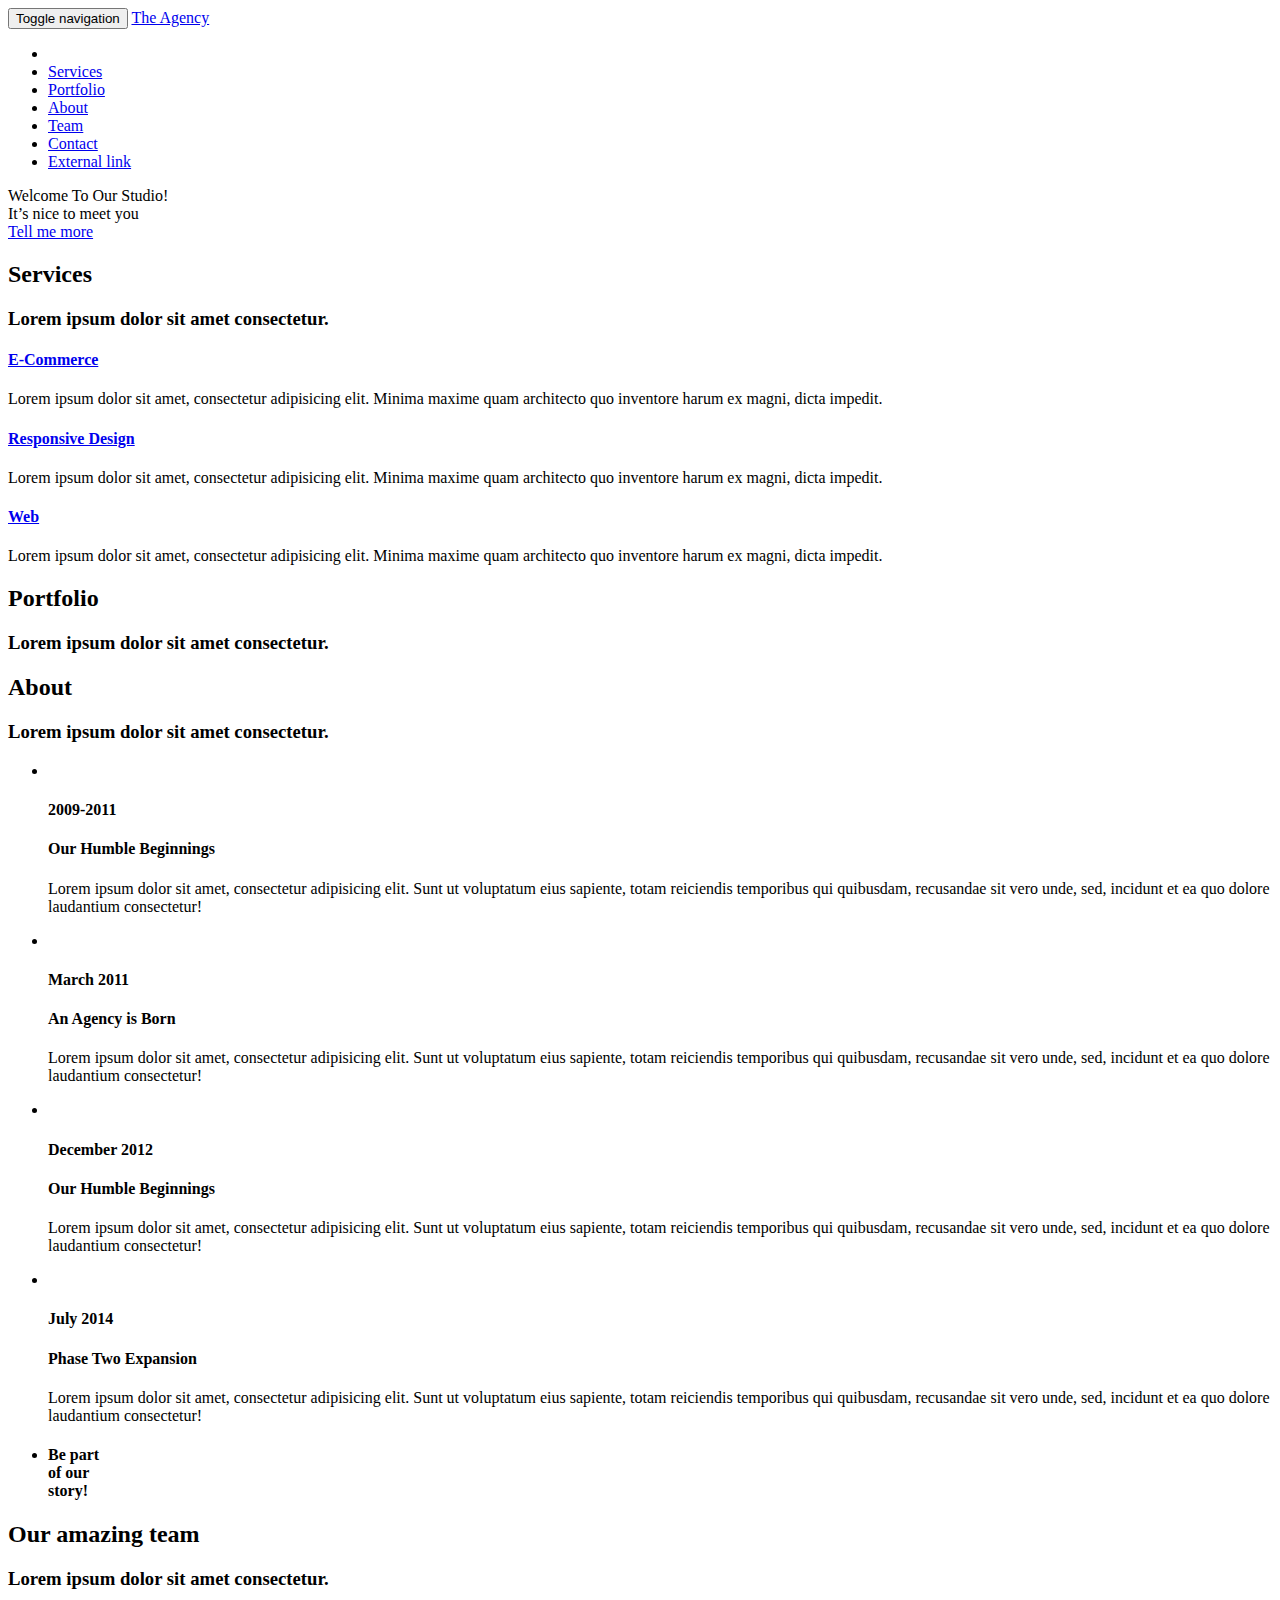
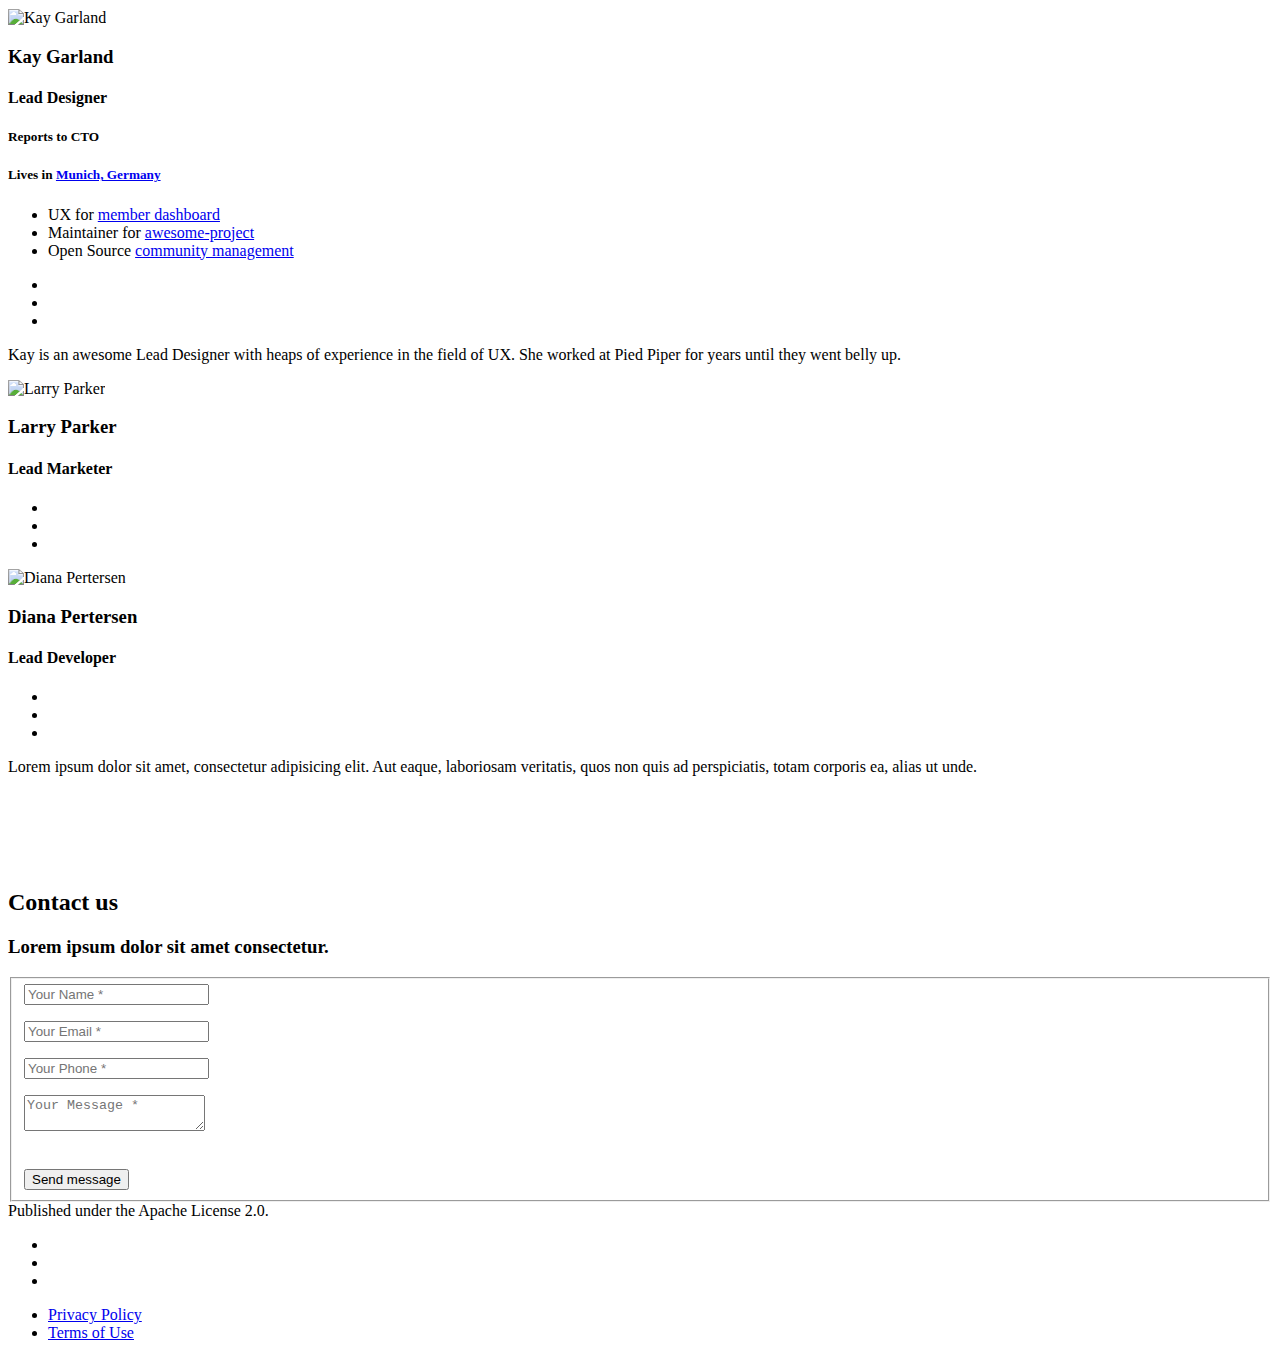
==== docs/index.html @ ad3000f1 "First commit!" ====
<!DOCTYPE html>
<html lang="en-uk">

  <head>
  <meta charset="utf-8">
  <meta http-equiv="X-UA-Compatible" content="IE=edge">
  <meta name="viewport" content="width=device-width, initial-scale=1">
  <meta name="description" content="Your description">
  <meta name="author" content="Your name">
  <meta name="generator" content="Hugo 0.26" />
  <title>The Saracen&#39;s Plate</title>
  <!-- Stylesheets -->
  <link href="http://thesaracensplate.com/css/bootstrap-v3.3.7/bootstrap.min.css" rel="stylesheet">
  <link href="http://thesaracensplate.com/css/agency.css" rel="stylesheet">
  <link href="http://thesaracensplate.com/css/jquery.form-validator-v2.3.44/theme-default.min.css" rel="stylesheet">

  

  <!-- Custom Fonts -->
  <link href="http://thesaracensplate.com/font-awesome-v4.7.0/css/font-awesome.min.css" rel="stylesheet" type="text/css">

  
    <link href="//fonts.googleapis.com/css?family=Montserrat:400,700" rel="stylesheet" type="text/css">
    <link href="//fonts.googleapis.com/css?family=Kaushan+Script" rel="stylesheet" type="text/css">
    <link href="//fonts.googleapis.com/css?family=Droid+Serif:400,700,400italic,700italic" rel="stylesheet" type="text/css">
    <link href="//fonts.googleapis.com/css?family=Roboto+Slab:400,100,300,700" rel="stylesheet" type="text/css">
  

  
    <link rel="shortcut icon" type="image/x-icon" href="http://thesaracensplate.com/favicon.ico">
    <link rel="icon" type="image/x-icon" href="http://thesaracensplate.com/favicon.ico">
  

  <!-- HTML5 Shim and Respond.js IE8 support of HTML5 elements and media queries -->
  <!-- WARNING: Respond.js doesn't work if you view the page via file:// -->
  <!--[if lt IE 9]>
  <script src="https://oss.maxcdn.com/libs/html5shiv/3.7.0/html5shiv.js"></script>
  <script src="https://oss.maxcdn.com/libs/respond.js/1.4.2/respond.min.js"></script>
  <![endif]-->
</head>


  <body id="page-top" class="index">
    <!-- Navigation -->
<nav class="navbar navbar-default navbar-fixed-top">
  <div class="container">

    <!-- Brand and toggle get grouped for better mobile display -->
    <div class="navbar-header page-scroll">
      <button type="button" class="navbar-toggle" data-toggle="collapse" data-target="#bs-example-navbar-collapse-1">
        <span class="sr-only">Toggle navigation</span>
        <span class="icon-bar"></span>
        <span class="icon-bar"></span>
        <span class="icon-bar"></span>
      </button>
      
        <a class="navbar-brand page-scroll" href="/#page-top">
          The Agency
        </a>
      

    </div>
    <!-- Collect the nav links, forms, and other content for toggling -->
    <div class="collapse navbar-collapse" id="bs-example-navbar-collapse-1">
      <ul class="nav navbar-nav navbar-right">
        <li class="hidden">
          <a href="/#page-top"></a>
        </li>

        

        
          <li>
            <a class="page-scroll" href="http://thesaracensplate.com/#services">Services</a>
          </li>
        

        
          <li>
            <a class="page-scroll" href="http://thesaracensplate.com/#portfolio">Portfolio</a>
          </li>
        

        
          <li>
            <a class="page-scroll" href="http://thesaracensplate.com/#about">About</a>
          </li>
        

        
          <li>
            <a class="page-scroll" href="http://thesaracensplate.com/#team">Team</a>
          </li>
        

        
          <li>
            <a class="page-scroll" href="http://thesaracensplate.com/#contact">Contact</a>
          </li>
        

        
          <li>
            <a href="http://gohugo.io">External link</a>
          </li>
        
      </ul>
    </div>
    <!-- /.navbar-collapse -->
  </div>
  <!-- /.container-fluid -->
</nav>

    <!-- Hero -->
<header>
  <div class="container">
    <div class="intro-text">
      <div class="intro-lead-in">Welcome To Our Studio!</div>
      <div class="intro-heading">It&rsquo;s nice to meet you</div>
      <a href="#services" class="page-scroll btn btn-xl">Tell me more</a>
    </div>
  </div>
</header>


    
      <!-- Services -->
<section id="services">
  <div class="container">
    <div class="row">
      <div class="col-lg-12 text-center">
        <h2 class="section-heading">Services</h2>
        <h3 class="section-subheading text-muted">Lorem ipsum dolor sit amet consectetur.</h3>
      </div>
    </div>
    
      <div class="row text-center">
        
          <div class="col-md-4">
            <span class="fa-stack fa-4x">
              <i class="fa fa-circle fa-stack-2x text-primary"></i>
              <i class="fa fa-shopping-cart fa-stack-1x fa-inverse"></i>
            </span>
            <h4 class="service-heading"><a href="http://thesaracensplate.com/">E-Commerce</a></h4>
            <p class="text-muted">Lorem ipsum dolor sit amet, consectetur adipisicing elit. Minima maxime quam architecto quo inventore harum ex magni, dicta impedit.</p>
          </div>
        
          <div class="col-md-4">
            <span class="fa-stack fa-4x">
              <i class="fa fa-circle fa-stack-2x text-primary"></i>
              <i class="fa fa-laptop fa-stack-1x fa-inverse"></i>
            </span>
            <h4 class="service-heading"><a href="http://thesaracensplate.com/">Responsive Design</a></h4>
            <p class="text-muted">Lorem ipsum dolor sit amet, consectetur adipisicing elit. Minima maxime quam architecto quo inventore harum ex magni, dicta impedit.</p>
          </div>
        
          <div class="col-md-4">
            <span class="fa-stack fa-4x">
              <i class="fa fa-circle fa-stack-2x text-primary"></i>
              <i class="fa fa-lock fa-stack-1x fa-inverse"></i>
            </span>
            <h4 class="service-heading"><a href="http://thesaracensplate.com/">Web</a></h4>
            <p class="text-muted">Lorem ipsum dolor sit amet, consectetur adipisicing elit. Minima maxime quam architecto quo inventore harum ex magni, dicta impedit.</p>
          </div>
        
      </div>
    
  </div>
</section>

    

    
      <!-- Portfolio Grid Section -->
<section id="portfolio" class="bg-light-gray">
  <div class="container">
    <div class="row">
      <div class="col-lg-12 text-center">
        <h2 class="section-heading">Portfolio</h2>
        <h3 class="section-subheading text-muted">Lorem ipsum dolor sit amet consectetur.</h3>
      </div>
    </div>
    <div class="row">

      

    </div>
  </div>
</section>

    

    
      <!-- About Section -->
<section id="about">
  <div class="container">
    <div class="row">
      <div class="col-lg-12 text-center">
        <h2 class="section-heading">About</h2>
        <h3 class="section-subheading text-muted">Lorem ipsum dolor sit amet consectetur.</h3>
      </div>
    </div>
    <div class="row">
      <div class="col-lg-12">
        <ul class="timeline">

          
            <li >
              <div class="timeline-image">
                
                <img class="img-circle img-responsive" src="http://thesaracensplate.com/img/about/1.jpg" alt="">
              </div>
              <div class="timeline-panel">
                <div class="timeline-heading">
                  <h4>2009-2011</h4>
                  <h4 class="subheading">Our Humble Beginnings</h4>
                </div>
                <div class="timeline-body">
                  <p class="text-muted">Lorem ipsum dolor sit amet, consectetur adipisicing elit. Sunt ut voluptatum eius sapiente, totam reiciendis temporibus qui quibusdam, recusandae sit vero unde, sed, incidunt et ea quo dolore laudantium consectetur!</p>
                </div>
              </div>
            </li>
          
            <li class="timeline-inverted" >
              <div class="timeline-image">
                
                <img class="img-circle img-responsive" src="http://thesaracensplate.com/img/about/2.jpg" alt="">
              </div>
              <div class="timeline-panel">
                <div class="timeline-heading">
                  <h4>March 2011</h4>
                  <h4 class="subheading">An Agency is Born</h4>
                </div>
                <div class="timeline-body">
                  <p class="text-muted">Lorem ipsum dolor sit amet, consectetur adipisicing elit. Sunt ut voluptatum eius sapiente, totam reiciendis temporibus qui quibusdam, recusandae sit vero unde, sed, incidunt et ea quo dolore laudantium consectetur!</p>
                </div>
              </div>
            </li>
          
            <li >
              <div class="timeline-image">
                
                <img class="img-circle img-responsive" src="http://thesaracensplate.com/img/about/3.jpg" alt="">
              </div>
              <div class="timeline-panel">
                <div class="timeline-heading">
                  <h4>December 2012</h4>
                  <h4 class="subheading">Our Humble Beginnings</h4>
                </div>
                <div class="timeline-body">
                  <p class="text-muted">Lorem ipsum dolor sit amet, consectetur adipisicing elit. Sunt ut voluptatum eius sapiente, totam reiciendis temporibus qui quibusdam, recusandae sit vero unde, sed, incidunt et ea quo dolore laudantium consectetur!</p>
                </div>
              </div>
            </li>
          
            <li class="timeline-inverted" >
              <div class="timeline-image">
                
                <img class="img-circle img-responsive" src="http://thesaracensplate.com/img/about/4.jpg" alt="">
              </div>
              <div class="timeline-panel">
                <div class="timeline-heading">
                  <h4>July 2014</h4>
                  <h4 class="subheading">Phase Two Expansion</h4>
                </div>
                <div class="timeline-body">
                  <p class="text-muted">Lorem ipsum dolor sit amet, consectetur adipisicing elit. Sunt ut voluptatum eius sapiente, totam reiciendis temporibus qui quibusdam, recusandae sit vero unde, sed, incidunt et ea quo dolore laudantium consectetur!</p>
                </div>
              </div>
            </li>
          

          <li class="timeline-inverted">
            <div class="timeline-image">
              <h4>Be part<br>of our<br>story!</h4>
            </div>
          </li>
        </ul>
      </div>
    </div>
  </div>
</section>

    

    
      <!-- Team Section -->
<section id="team" class="bg-light-gray">
  <div class="container">
    <div class="row">
      <div class="col-lg-12 text-center">
        <h2 class="section-heading">Our amazing team</h2>
        <h3 class="section-subheading text-mutedwith ">Lorem ipsum dolor sit amet consectetur.</h3>
      </div>
    </div>
    <div class="row flexbox">
      
        <div class="col-sm-4 col">
          <div class="team-member">
            
            <img src="http://thesaracensplate.com/img/team/1.jpg" class="img-responsive img-circle" alt="Kay Garland">
            <h3>Kay Garland</h3>

            
            <h4>Lead Designer</h4>
            
            
            <h5 class="report">Reports to CTO</h5>
            

            
            <h5>Lives in <a href="#some-maps-url">Munich, Germany</a></h5>
            

            
            <ul>
              
                <li>UX for <a href="#">member dashboard</a></li>
              
                <li>Maintainer for <a href="#">awesome-project</a></li>
              
                <li>Open Source <a href="#">community management</a></li>
              
            </ul>
            

            <ul class="list-inline social-buttons">
              
                <li><a href="#"><i class="fa fa-twitter"></i></a></li>
              
                <li><a href="#"><i class="fa fa-facebook"></i></a></li>
              
                <li><a href="#"><i class="fa fa-linkedin"></i></a></li>
              
            </ul>

            
            <p class="team-bio">Kay is an awesome Lead Designer with heaps of experience in the field of UX.
She worked at Pied Piper for years until they went belly up.</p>
            

          </div>
        </div>
      
        <div class="col-sm-4 col">
          <div class="team-member">
            
            <img src="http://thesaracensplate.com/img/team/2.jpg" class="img-responsive img-circle" alt="Larry Parker">
            <h3>Larry Parker</h3>

            
            <h4>Lead Marketer</h4>
            
            

            

            

            <ul class="list-inline social-buttons">
              
                <li><a href="#"><i class="fa fa-twitter"></i></a></li>
              
                <li><a href="#"><i class="fa fa-facebook"></i></a></li>
              
                <li><a href="#"><i class="fa fa-linkedin"></i></a></li>
              
            </ul>

            

          </div>
        </div>
      
        <div class="col-sm-4 col">
          <div class="team-member">
            
            <img src="http://thesaracensplate.com/img/team/3.jpg" class="img-responsive img-circle" alt="Diana Pertersen">
            <h3>Diana Pertersen</h3>

            
            <h4>Lead Developer</h4>
            
            

            

            

            <ul class="list-inline social-buttons">
              
                <li><a href="#"><i class="fa fa-twitter"></i></a></li>
              
                <li><a href="#"><i class="fa fa-facebook"></i></a></li>
              
                <li><a href="#"><i class="fa fa-linkedin"></i></a></li>
              
            </ul>

            

          </div>
        </div>
      
    </div>
    <div class="row">
      <div class="col-lg-8 col-lg-offset-2 text-center">
        <p class="large text-muted">Lorem ipsum dolor sit amet, consectetur adipisicing elit. Aut eaque, laboriosam veritatis, quos non quis ad perspiciatis, totam corporis ea, alias ut unde.</p>
      </div>
    </div>
  </div>
</section>

    

    
      <!-- Clients Aside -->
<aside class="clients">
  <div class="container">
    <div class="row">
      <div class="col-lg-12 text-center">
<h4 class="heading"></h4>
      </div>
    </div>
    <div class="row flexbox">

      
        <div class="col-md-3 col-sm-6 col">
          
          
            <a href="#">
              <img src="http://thesaracensplate.com/img/logos/envato.jpg" class="img-responsive img-centered" alt="">
            </a>
          
        </div>
      
        <div class="col-md-3 col-sm-6 col">
          
          
            <a href="#">
              <img src="http://thesaracensplate.com/img/logos/designmodo.jpg" class="img-responsive img-centered" alt="">
            </a>
          
        </div>
      
        <div class="col-md-3 col-sm-6 col">
          
          
            <a href="#">
              <img src="http://thesaracensplate.com/img/logos/themeforest.jpg" class="img-responsive img-centered" alt="">
            </a>
          
        </div>
      
        <div class="col-md-3 col-sm-6 col">
          
          
            <a href="#">
              <img src="http://thesaracensplate.com/img/logos/creative-market.jpg" class="img-responsive img-centered" alt="">
            </a>
          
        </div>
      

    </div>
  </div>
</aside>

    

    
      <!-- Contact Section -->
<section id="contact">
  <div class="container">
    <div class="row">
      <div class="col-lg-12 text-center">

        
        <h2 class="section-heading">Contact us</h2>
        

        
        <h3 class="section-subheading text-muted">Lorem ipsum dolor sit amet consectetur.</h3>
        

      </div>
    </div>
    <div class="row">
      <div class="col-lg-12">
        
        <form  action="//formspree.io/your@email.com" method="POST" name="sentMessage" id="contactForm">
        

          <fieldset>
            <div class="row">
              <div class="col-md-6">

                
                <div class="form-group">
                  <input class="form-control" id="name" required="required" type="text" name="name" placeholder="Your Name *" data-validation-error-msg="Please enter your name.">
                  <p class="help-block text-danger"></p>
                </div>
                

                
                <div class="form-group">
                  <input class="form-control" id="email" required="required" type="email" name="email" placeholder="Your Email *" data-validation-error-msg="Please enter your email address.">
                  <p class="help-block text-danger"></p>
                </div>
                

                
                <div class="form-group">
                  <input class="form-control" id="phone" required="required" type="number" name="phone" placeholder="Your Phone *" data-validation-error-msg="Please enter your phone number."></textarea>
                  <p class="help-block text-danger"></p>
                </div>
                
              </div>

              <div class="col-md-6">
              
                <div class="form-group">
                  <textarea class="form-control" id="message" required="required" name="message" placeholder="Your Message *" data-validation-error-msg="Please enter a message."></textarea>
                  <p class="help-block text-danger"></p>
                </div>
                

              </div>
              <div class="clearfix"></div>
              <div class="col-lg-12 text-center">
                <div class="text-success" id="success" style="display:none;">
                  
                    Thank you for contacting us.
                  
                </div>
                <div class="text-danger" id="error" style="display:none;">
                  
                    Message could not be send. Please contact us at your@email.com instead.
                  
                </div><br />
                <button type="submit" value="Submit" class="btn btn-xl">Send message</button>
              </div>
            </div>
            
          </fieldset>
        </form>
      </div>
    </div>
  </div>
</section>

    

    
      <!-- Footer section -->
<footer>
  <div class="container">
    <div class="row">
      <div class="col-md-4">
        <span class="copyright">Published under the Apache License 2.0.</span>
      </div>
      <div class="col-md-4">
        <ul class="list-inline social-buttons">

          
            <li><a href="#"><i class="fa fa-twitter"></i></a></li>
          
            <li><a href="#"><i class="fa fa-facebook"></i></a></li>
          
            <li><a href="#"><i class="fa fa-linkedin"></i></a></li>
          

        </ul>
      </div>
      <div class="col-md-4">
        <ul class="list-inline quicklinks">

          
            <li><a href="#">Privacy Policy</a></li>
          
            <li><a href="#">Terms of Use</a></li>
          

        </ul>
      </div>
    </div>
  </div>
</footer>

    

    
      <!-- Portfolio Modals -->


    

    <!-- jQuery -->
<script src="http://thesaracensplate.com/js/jquery-v3.3.1/jquery.min.js"></script>

<!-- Bootstrap Core -->
<script src="http://thesaracensplate.com/js/bootstrap-v3.3.7/bootstrap.min.js"></script>

<!-- Form Validation -->
<script src="http://thesaracensplate.com/js/jquery.form-validator-v2.3.44/jquery.form-validator.min.js"></script>

<!-- Custom Theme -->
<script src="http://thesaracensplate.com/js/agency.js"></script>







  </body>
</html>
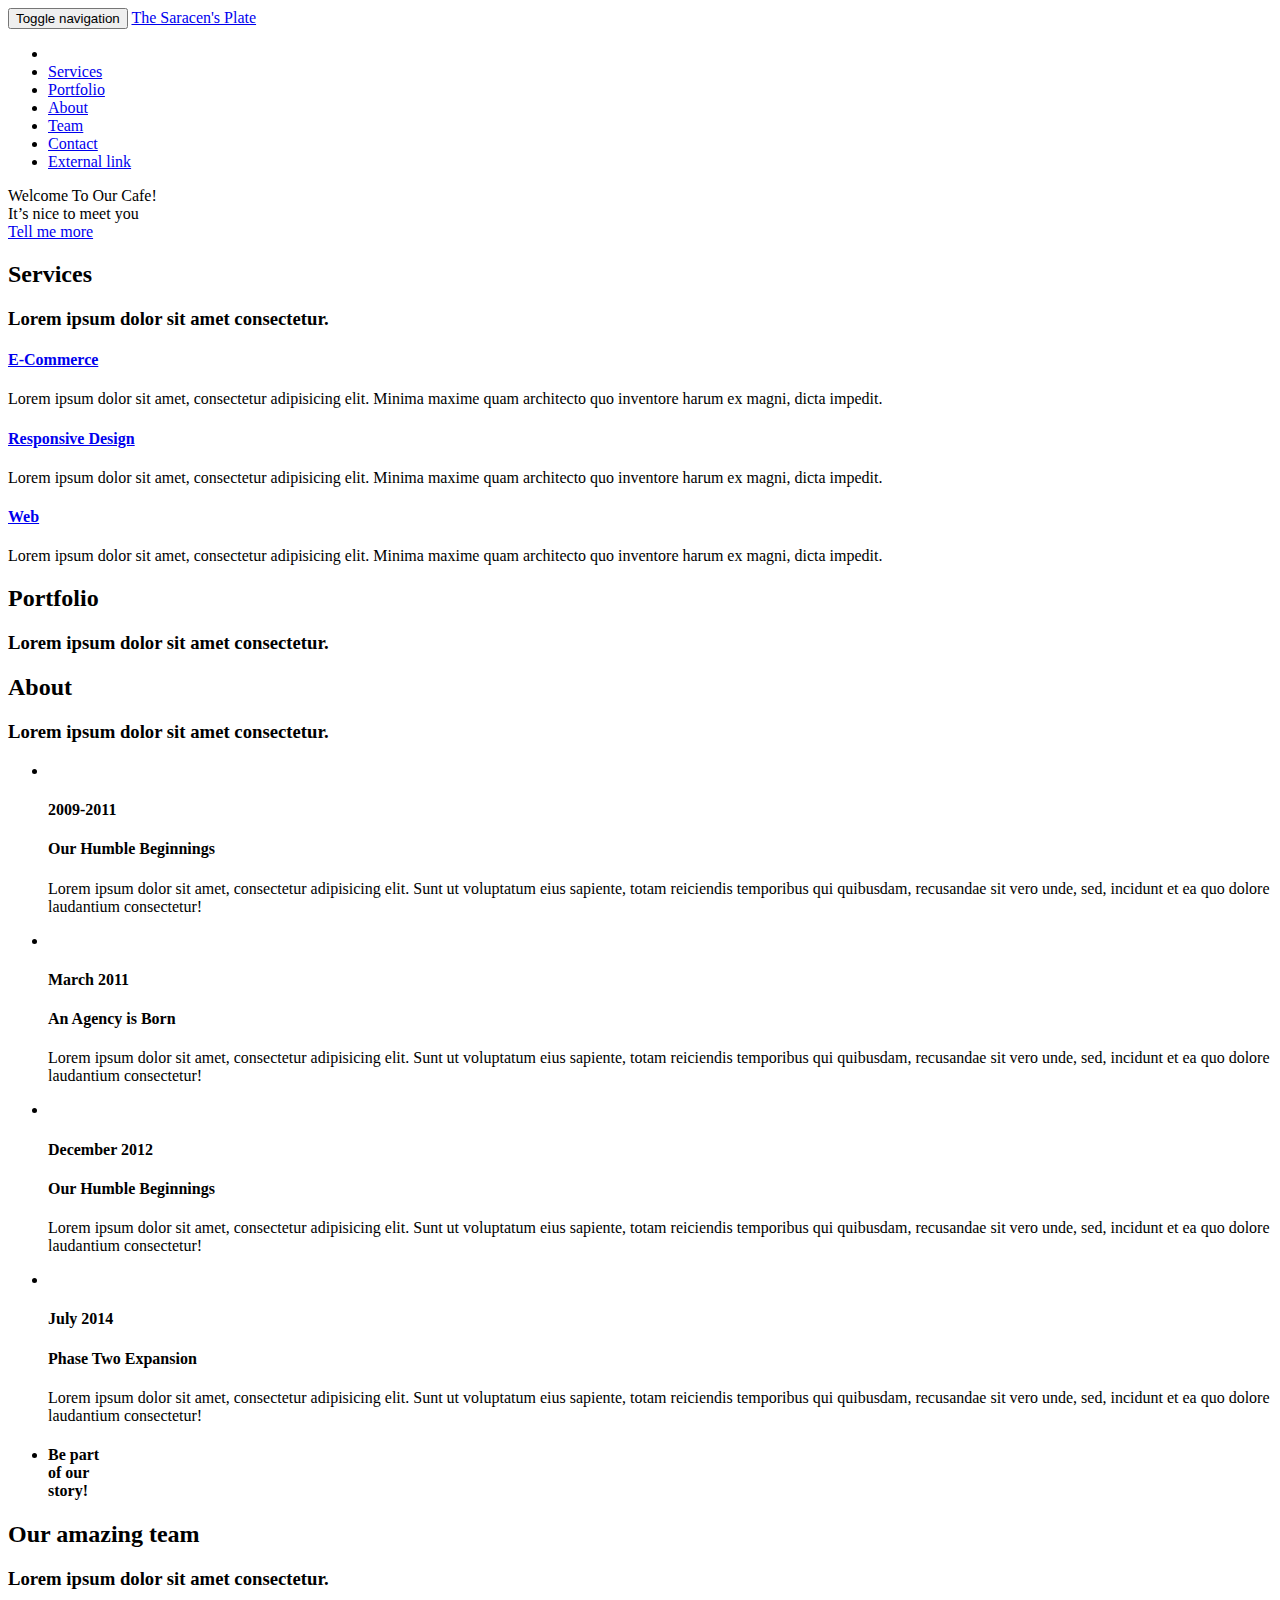
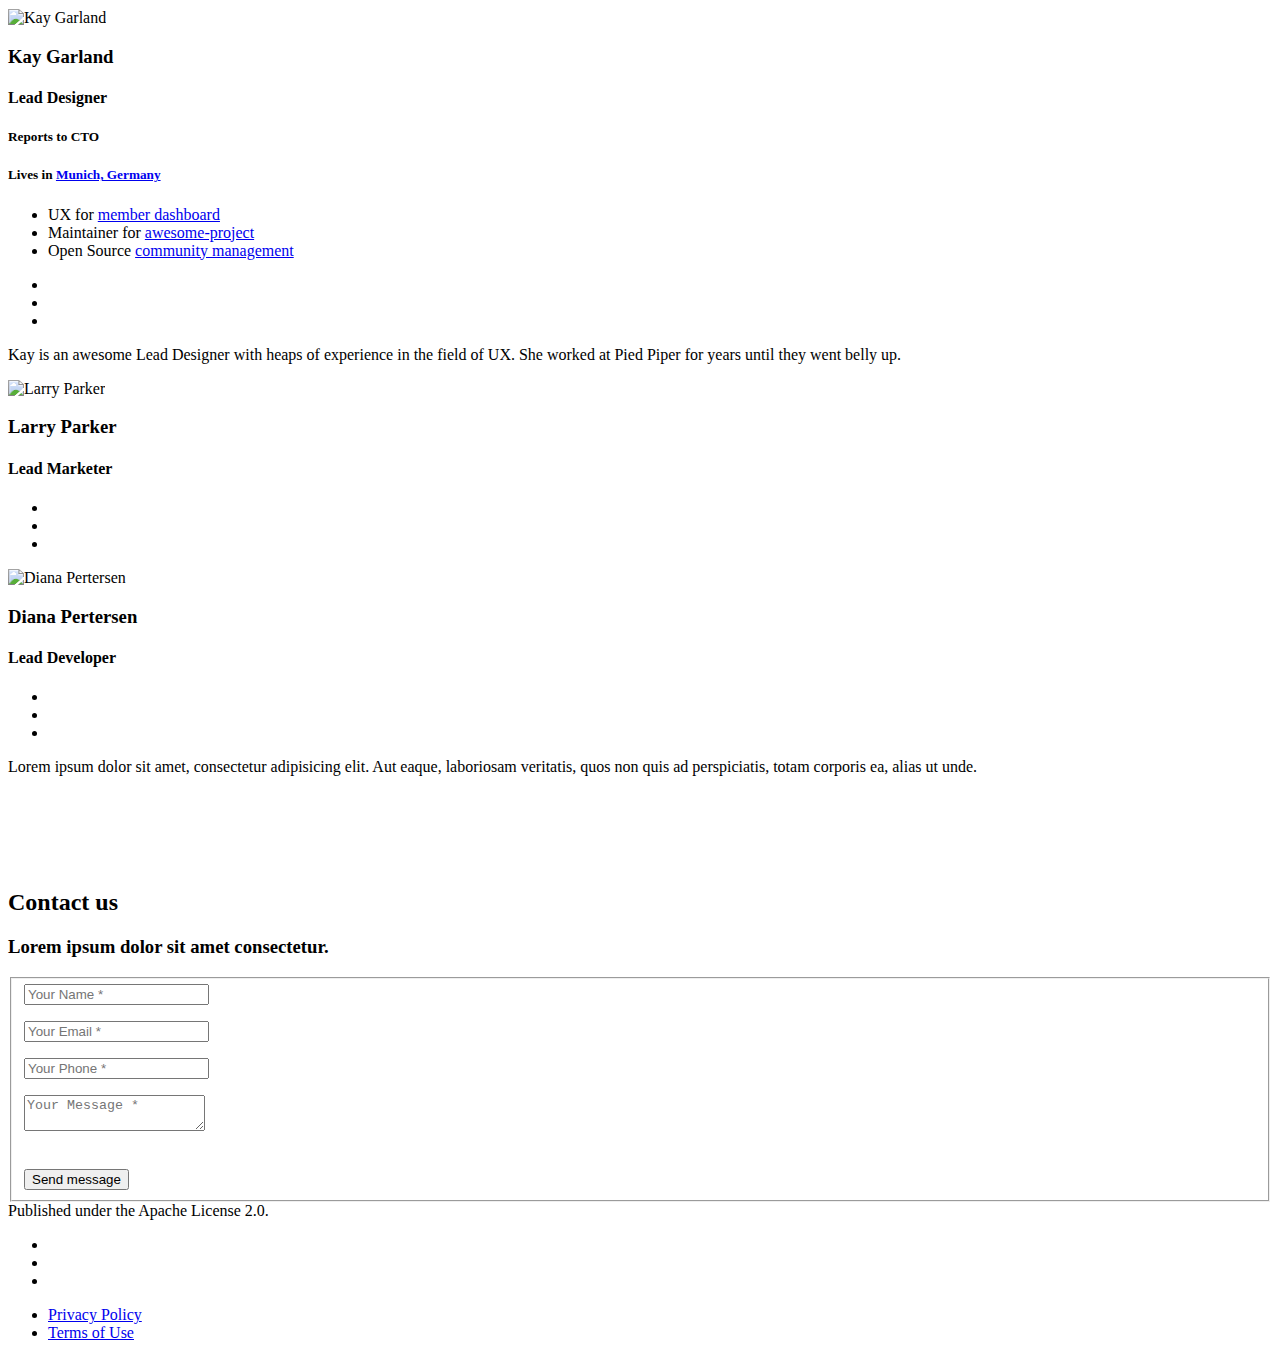
==== commit 48ce45cd: "Updated domain" ====
--- a/docs/index.html
+++ b/docs/index.html
@@ -5,19 +5,19 @@
   <meta charset="utf-8">
   <meta http-equiv="X-UA-Compatible" content="IE=edge">
   <meta name="viewport" content="width=device-width, initial-scale=1">
-  <meta name="description" content="Your description">
-  <meta name="author" content="Your name">
+  <meta name="description" content="The Saracen&#39;s Plate">
+  <meta name="author" content="The Saracen&#39;s Plate">
   <meta name="generator" content="Hugo 0.26" />
   <title>The Saracen&#39;s Plate</title>
   <!-- Stylesheets -->
-  <link href="http://thesaracensplate.com/css/bootstrap-v3.3.7/bootstrap.min.css" rel="stylesheet">
-  <link href="http://thesaracensplate.com/css/agency.css" rel="stylesheet">
-  <link href="http://thesaracensplate.com/css/jquery.form-validator-v2.3.44/theme-default.min.css" rel="stylesheet">
+  <link href="http://www.thesaracensplate.com/css/bootstrap-v3.3.7/bootstrap.min.css" rel="stylesheet">
+  <link href="http://www.thesaracensplate.com/css/agency.css" rel="stylesheet">
+  <link href="http://www.thesaracensplate.com/css/jquery.form-validator-v2.3.44/theme-default.min.css" rel="stylesheet">
 
   
 
   <!-- Custom Fonts -->
-  <link href="http://thesaracensplate.com/font-awesome-v4.7.0/css/font-awesome.min.css" rel="stylesheet" type="text/css">
+  <link href="http://www.thesaracensplate.com/font-awesome-v4.7.0/css/font-awesome.min.css" rel="stylesheet" type="text/css">
 
   
     <link href="//fonts.googleapis.com/css?family=Montserrat:400,700" rel="stylesheet" type="text/css">
@@ -27,8 +27,8 @@
   
 
   
-    <link rel="shortcut icon" type="image/x-icon" href="http://thesaracensplate.com/favicon.ico">
-    <link rel="icon" type="image/x-icon" href="http://thesaracensplate.com/favicon.ico">
+    <link rel="shortcut icon" type="image/x-icon" href="http://www.thesaracensplate.com/favicon.ico">
+    <link rel="icon" type="image/x-icon" href="http://www.thesaracensplate.com/favicon.ico">
   
 
   <!-- HTML5 Shim and Respond.js IE8 support of HTML5 elements and media queries -->
@@ -55,7 +55,7 @@
       </button>
       
         <a class="navbar-brand page-scroll" href="/#page-top">
-          The Agency
+          The Saracen&#39;s Plate
         </a>
       
 
@@ -71,37 +71,37 @@
 
         
           <li>
-            <a class="page-scroll" href="http://thesaracensplate.com/#services">Services</a>
+            <a class="page-scroll" href="http://www.thesaracensplate.com/#services">Services</a>
           </li>
         
 
         
           <li>
-            <a class="page-scroll" href="http://thesaracensplate.com/#portfolio">Portfolio</a>
+            <a class="page-scroll" href="http://www.thesaracensplate.com/#portfolio">Portfolio</a>
           </li>
         
 
         
           <li>
-            <a class="page-scroll" href="http://thesaracensplate.com/#about">About</a>
+            <a class="page-scroll" href="http://www.thesaracensplate.com/#about">About</a>
           </li>
         
 
         
           <li>
-            <a class="page-scroll" href="http://thesaracensplate.com/#team">Team</a>
+            <a class="page-scroll" href="http://www.thesaracensplate.com/#team">Team</a>
           </li>
         
 
         
           <li>
-            <a class="page-scroll" href="http://thesaracensplate.com/#contact">Contact</a>
+            <a class="page-scroll" href="http://www.thesaracensplate.com/#contact">Contact</a>
           </li>
         
 
         
           <li>
-            <a href="http://gohugo.io">External link</a>
+            <a href="http://www.thesaracensplate.com/">External link</a>
           </li>
         
       </ul>
@@ -115,7 +115,7 @@
 <header>
   <div class="container">
     <div class="intro-text">
-      <div class="intro-lead-in">Welcome To Our Studio!</div>
+      <div class="intro-lead-in">Welcome To Our Cafe!</div>
       <div class="intro-heading">It&rsquo;s nice to meet you</div>
       <a href="#services" class="page-scroll btn btn-xl">Tell me more</a>
     </div>
@@ -141,7 +141,7 @@
               <i class="fa fa-circle fa-stack-2x text-primary"></i>
               <i class="fa fa-shopping-cart fa-stack-1x fa-inverse"></i>
             </span>
-            <h4 class="service-heading"><a href="http://thesaracensplate.com/">E-Commerce</a></h4>
+            <h4 class="service-heading"><a href="http://www.thesaracensplate.com/">E-Commerce</a></h4>
             <p class="text-muted">Lorem ipsum dolor sit amet, consectetur adipisicing elit. Minima maxime quam architecto quo inventore harum ex magni, dicta impedit.</p>
           </div>
         
@@ -150,7 +150,7 @@
               <i class="fa fa-circle fa-stack-2x text-primary"></i>
               <i class="fa fa-laptop fa-stack-1x fa-inverse"></i>
             </span>
-            <h4 class="service-heading"><a href="http://thesaracensplate.com/">Responsive Design</a></h4>
+            <h4 class="service-heading"><a href="http://www.thesaracensplate.com/">Responsive Design</a></h4>
             <p class="text-muted">Lorem ipsum dolor sit amet, consectetur adipisicing elit. Minima maxime quam architecto quo inventore harum ex magni, dicta impedit.</p>
           </div>
         
@@ -159,7 +159,7 @@
               <i class="fa fa-circle fa-stack-2x text-primary"></i>
               <i class="fa fa-lock fa-stack-1x fa-inverse"></i>
             </span>
-            <h4 class="service-heading"><a href="http://thesaracensplate.com/">Web</a></h4>
+            <h4 class="service-heading"><a href="http://www.thesaracensplate.com/">Web</a></h4>
             <p class="text-muted">Lorem ipsum dolor sit amet, consectetur adipisicing elit. Minima maxime quam architecto quo inventore harum ex magni, dicta impedit.</p>
           </div>
         
@@ -208,7 +208,7 @@
             <li >
               <div class="timeline-image">
                 
-                <img class="img-circle img-responsive" src="http://thesaracensplate.com/img/about/1.jpg" alt="">
+                <img class="img-circle img-responsive" src="http://www.thesaracensplate.com/img/about/1.jpg" alt="">
               </div>
               <div class="timeline-panel">
                 <div class="timeline-heading">
@@ -224,7 +224,7 @@
             <li class="timeline-inverted" >
               <div class="timeline-image">
                 
-                <img class="img-circle img-responsive" src="http://thesaracensplate.com/img/about/2.jpg" alt="">
+                <img class="img-circle img-responsive" src="http://www.thesaracensplate.com/img/about/2.jpg" alt="">
               </div>
               <div class="timeline-panel">
                 <div class="timeline-heading">
@@ -240,7 +240,7 @@
             <li >
               <div class="timeline-image">
                 
-                <img class="img-circle img-responsive" src="http://thesaracensplate.com/img/about/3.jpg" alt="">
+                <img class="img-circle img-responsive" src="http://www.thesaracensplate.com/img/about/3.jpg" alt="">
               </div>
               <div class="timeline-panel">
                 <div class="timeline-heading">
@@ -256,7 +256,7 @@
             <li class="timeline-inverted" >
               <div class="timeline-image">
                 
-                <img class="img-circle img-responsive" src="http://thesaracensplate.com/img/about/4.jpg" alt="">
+                <img class="img-circle img-responsive" src="http://www.thesaracensplate.com/img/about/4.jpg" alt="">
               </div>
               <div class="timeline-panel">
                 <div class="timeline-heading">
@@ -298,7 +298,7 @@
         <div class="col-sm-4 col">
           <div class="team-member">
             
-            <img src="http://thesaracensplate.com/img/team/1.jpg" class="img-responsive img-circle" alt="Kay Garland">
+            <img src="http://www.thesaracensplate.com/img/team/1.jpg" class="img-responsive img-circle" alt="Kay Garland">
             <h3>Kay Garland</h3>
 
             
@@ -345,7 +345,7 @@
         <div class="col-sm-4 col">
           <div class="team-member">
             
-            <img src="http://thesaracensplate.com/img/team/2.jpg" class="img-responsive img-circle" alt="Larry Parker">
+            <img src="http://www.thesaracensplate.com/img/team/2.jpg" class="img-responsive img-circle" alt="Larry Parker">
             <h3>Larry Parker</h3>
 
             
@@ -375,7 +375,7 @@
         <div class="col-sm-4 col">
           <div class="team-member">
             
-            <img src="http://thesaracensplate.com/img/team/3.jpg" class="img-responsive img-circle" alt="Diana Pertersen">
+            <img src="http://www.thesaracensplate.com/img/team/3.jpg" class="img-responsive img-circle" alt="Diana Pertersen">
             <h3>Diana Pertersen</h3>
 
             
@@ -429,7 +429,7 @@
           
           
             <a href="#">
-              <img src="http://thesaracensplate.com/img/logos/envato.jpg" class="img-responsive img-centered" alt="">
+              <img src="http://www.thesaracensplate.com/img/logos/envato.jpg" class="img-responsive img-centered" alt="">
             </a>
           
         </div>
@@ -438,7 +438,7 @@
           
           
             <a href="#">
-              <img src="http://thesaracensplate.com/img/logos/designmodo.jpg" class="img-responsive img-centered" alt="">
+              <img src="http://www.thesaracensplate.com/img/logos/designmodo.jpg" class="img-responsive img-centered" alt="">
             </a>
           
         </div>
@@ -447,7 +447,7 @@
           
           
             <a href="#">
-              <img src="http://thesaracensplate.com/img/logos/themeforest.jpg" class="img-responsive img-centered" alt="">
+              <img src="http://www.thesaracensplate.com/img/logos/themeforest.jpg" class="img-responsive img-centered" alt="">
             </a>
           
         </div>
@@ -456,7 +456,7 @@
           
           
             <a href="#">
-              <img src="http://thesaracensplate.com/img/logos/creative-market.jpg" class="img-responsive img-centered" alt="">
+              <img src="http://www.thesaracensplate.com/img/logos/creative-market.jpg" class="img-responsive img-centered" alt="">
             </a>
           
         </div>
@@ -596,16 +596,16 @@
     
 
     <!-- jQuery -->
-<script src="http://thesaracensplate.com/js/jquery-v3.3.1/jquery.min.js"></script>
+<script src="http://www.thesaracensplate.com/js/jquery-v3.3.1/jquery.min.js"></script>
 
 <!-- Bootstrap Core -->
-<script src="http://thesaracensplate.com/js/bootstrap-v3.3.7/bootstrap.min.js"></script>
+<script src="http://www.thesaracensplate.com/js/bootstrap-v3.3.7/bootstrap.min.js"></script>
 
 <!-- Form Validation -->
-<script src="http://thesaracensplate.com/js/jquery.form-validator-v2.3.44/jquery.form-validator.min.js"></script>
+<script src="http://www.thesaracensplate.com/js/jquery.form-validator-v2.3.44/jquery.form-validator.min.js"></script>
 
 <!-- Custom Theme -->
-<script src="http://thesaracensplate.com/js/agency.js"></script>
+<script src="http://www.thesaracensplate.com/js/agency.js"></script>
 
 
 
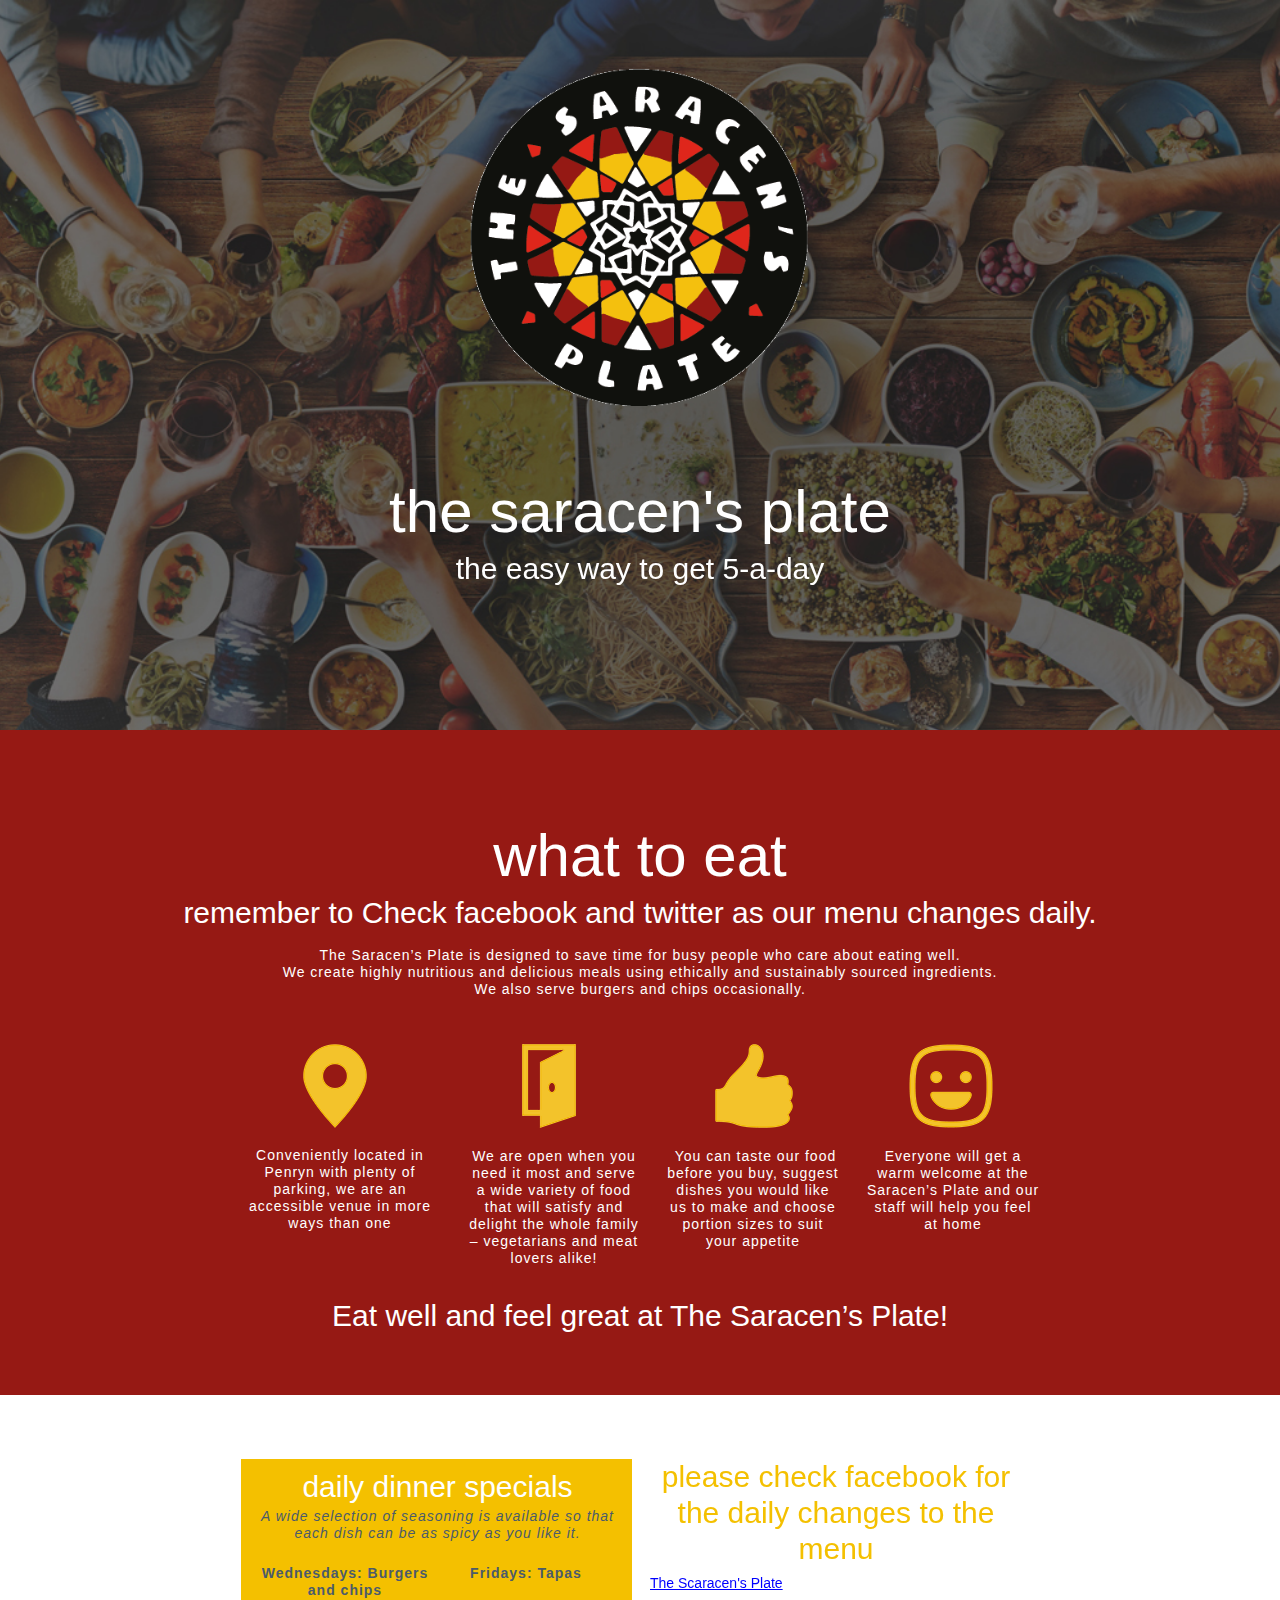
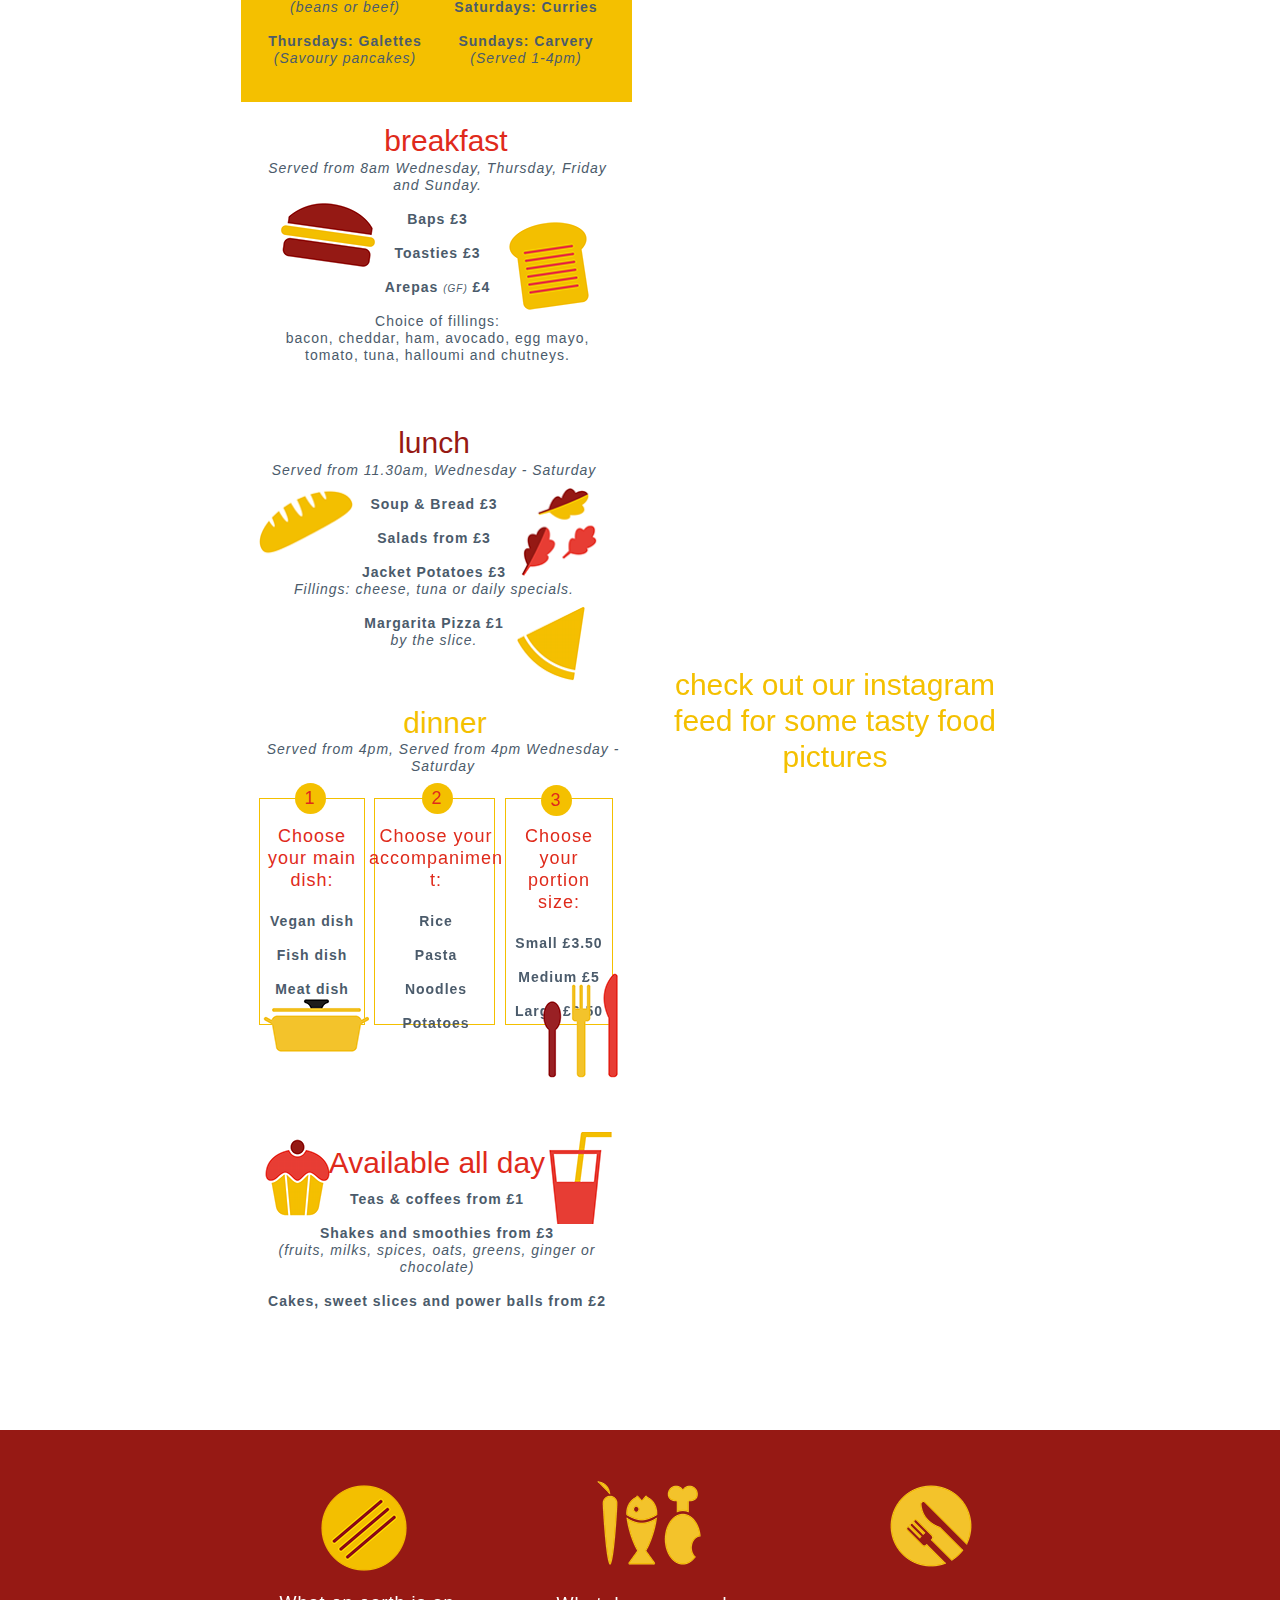
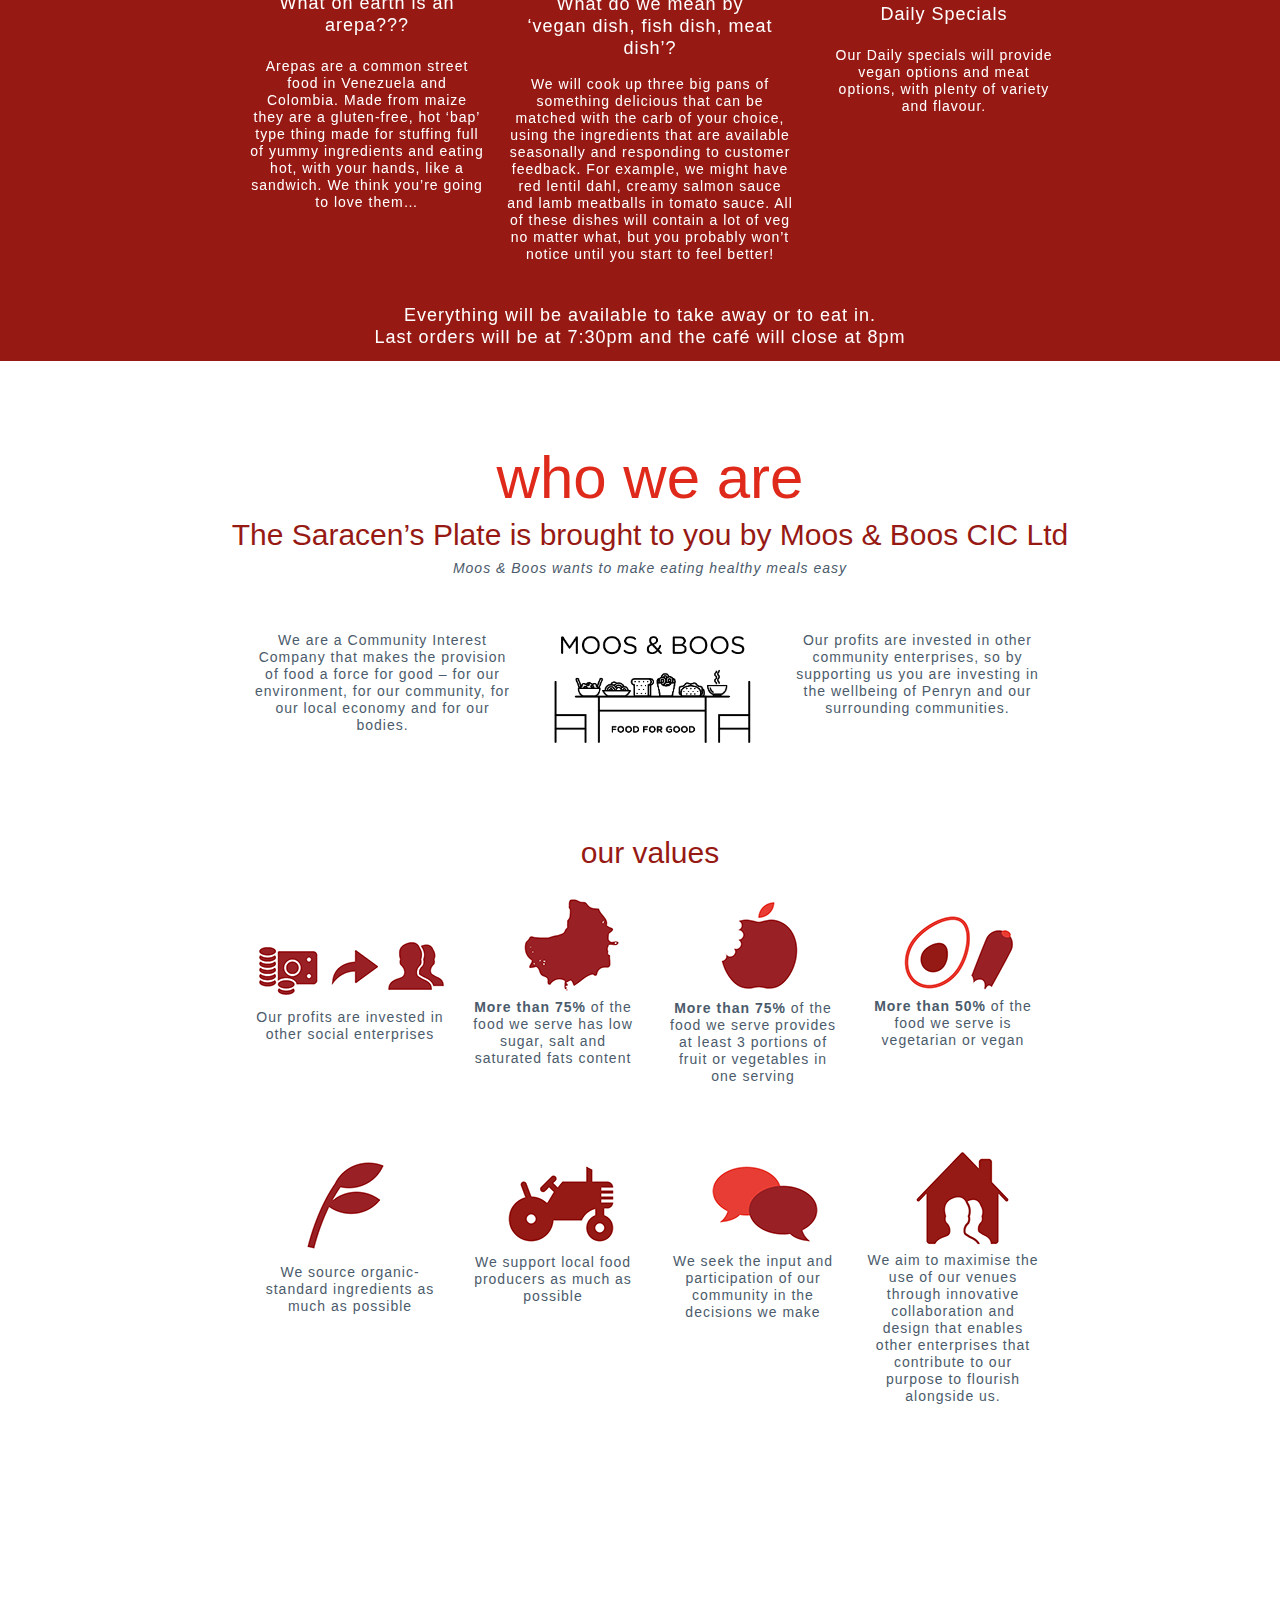
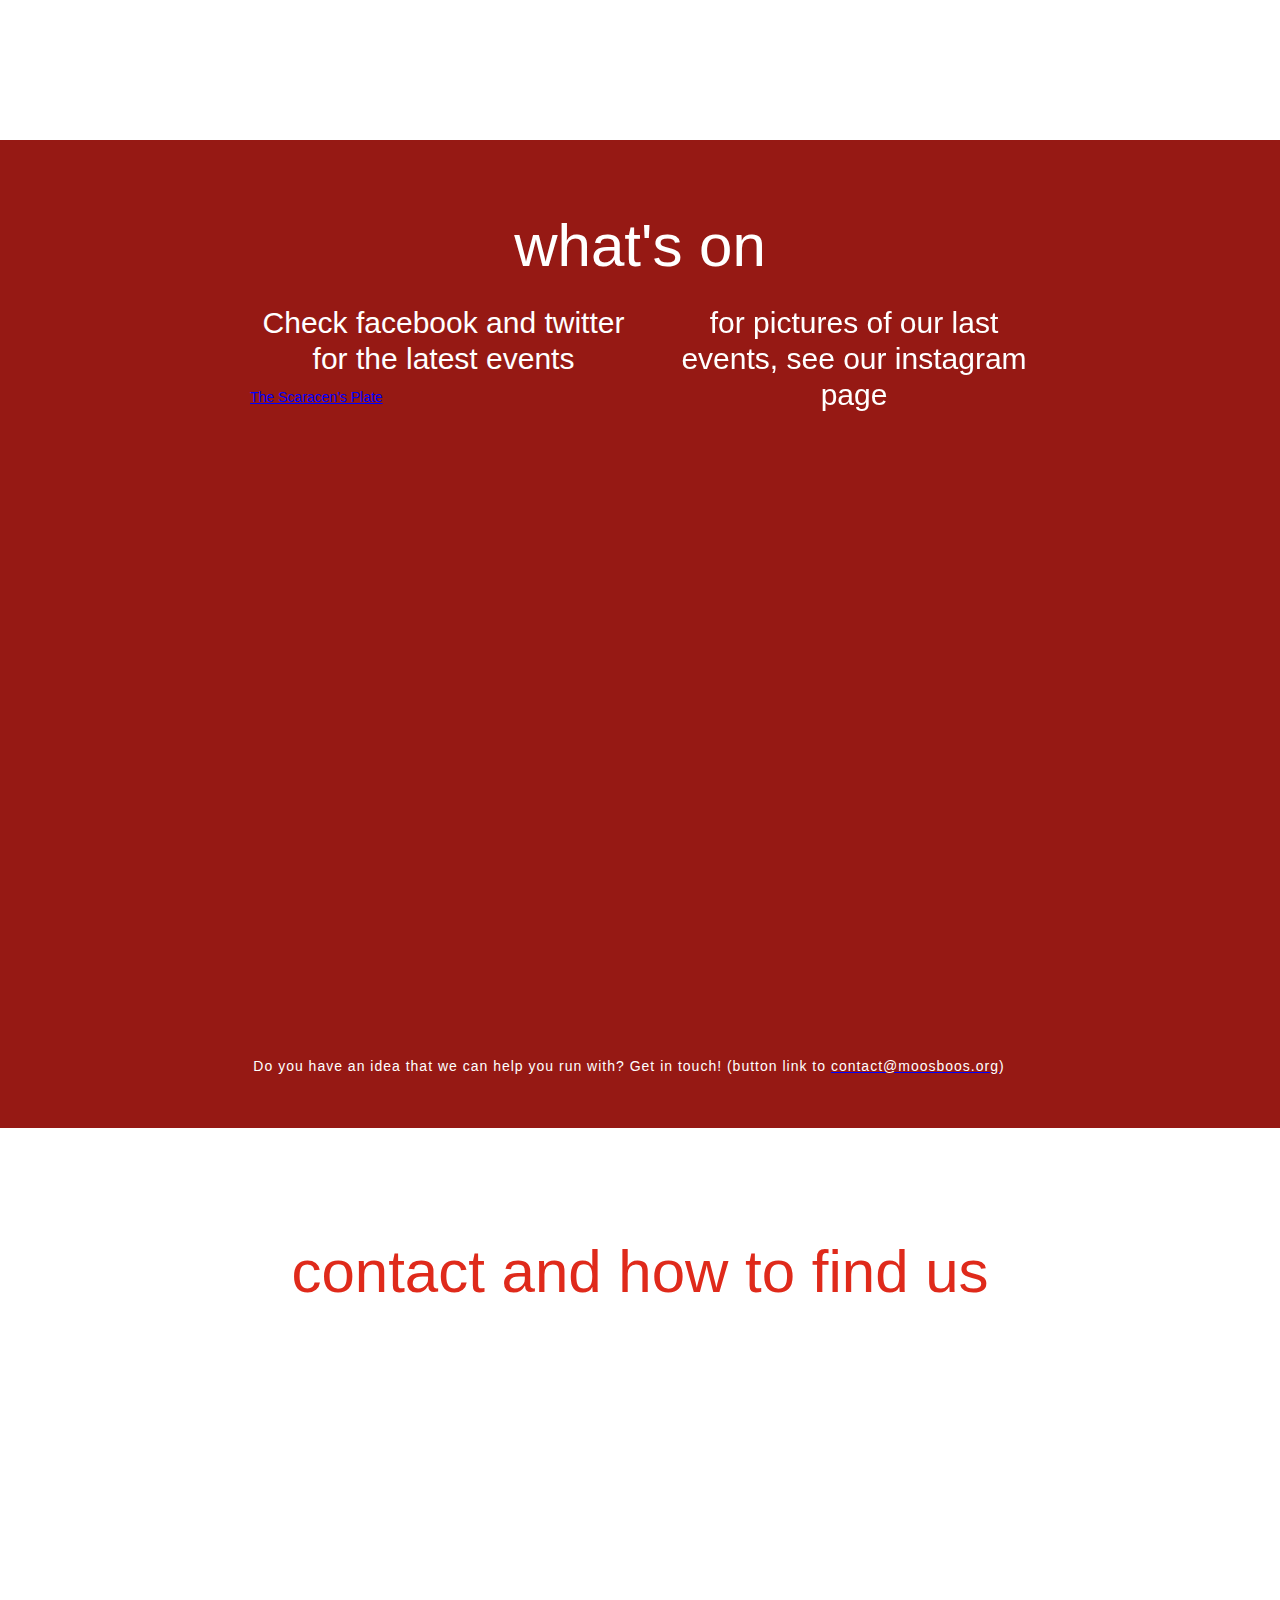
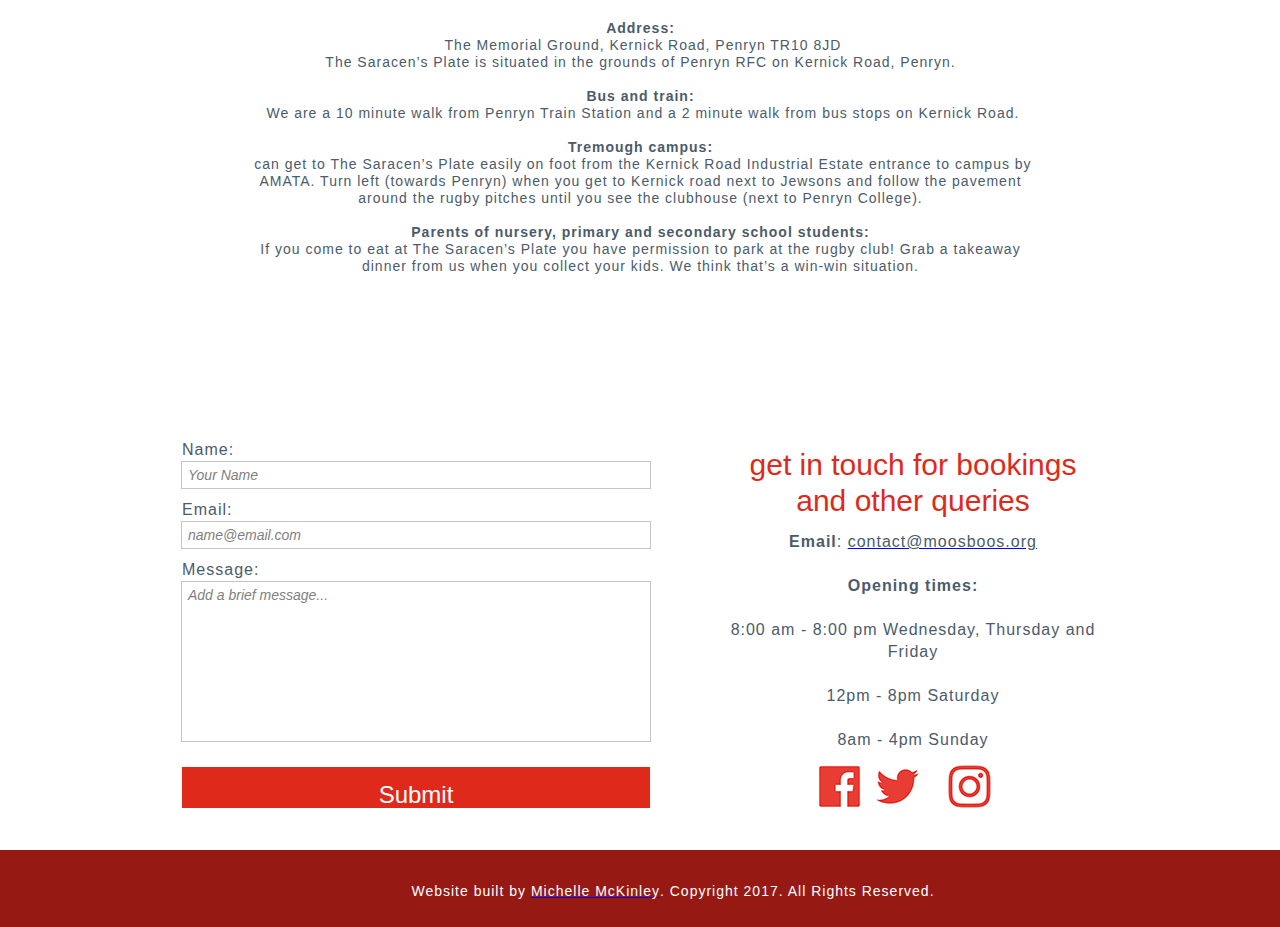
==== commit 2d1c872a: "Moved files into docs" ====
--- a/docs/index.html
+++ b/docs/index.html
@@ -1,617 +1,1805 @@
 <!DOCTYPE html>
-<html lang="en-uk">
+<html class="nojs html css_verticalspacer" lang="en-GB">
+ <head>
 
-  <head>
-  <meta charset="utf-8">
-  <meta http-equiv="X-UA-Compatible" content="IE=edge">
-  <meta name="viewport" content="width=device-width, initial-scale=1">
-  <meta name="description" content="The Saracen&#39;s Plate">
-  <meta name="author" content="The Saracen&#39;s Plate">
-  <meta name="generator" content="Hugo 0.26" />
-  <title>The Saracen&#39;s Plate</title>
-  <!-- Stylesheets -->
-  <link href="http://www.thesaracensplate.com/css/bootstrap-v3.3.7/bootstrap.min.css" rel="stylesheet">
-  <link href="http://www.thesaracensplate.com/css/agency.css" rel="stylesheet">
-  <link href="http://www.thesaracensplate.com/css/jquery.form-validator-v2.3.44/theme-default.min.css" rel="stylesheet">
+  <meta http-equiv="Content-type" content="text/html;charset=UTF-8"/>
+  <meta name="generator" content="2017.1.0.379"/>
+  <meta name="viewport" content="width=device-width, initial-scale=1.0"/>
+  
+  <script type="text/javascript">
+   // Redirect to phone/tablet as necessary
+(function(a,b,c){var d=function(){if(navigator.maxTouchPoints>1)return!0;if(window.matchMedia&&window.matchMedia("(-moz-touch-enabled)").matches)return!0;for(var a=["Webkit","Moz","O","ms","Khtml"],b=0,c=a.length;b<c;b++){var f=a[b]+"MaxTouchPoints";if(f in navigator&&navigator[f])return!0}try{return document.createEvent("TouchEvent"),!0}catch(d){}return!1}(),g=function(a){a+="=";for(var b=document.cookie.split(";"),c=0;c<b.length;c++){for(var f=b[c];f.charAt(0)==" ";)f=f.substring(1,f.length);if(f.indexOf(a)==
+0)return f.substring(a.length,f.length)}return null};if(g("inbrowserediting")!="true"){var f,g=g("devicelock");g=="phone"&&c?f=c:g=="tablet"&&b&&(f=b);if(g!=a&&!f)if(window.matchMedia)window.matchMedia("(max-device-width: 415px)").matches&&c?f=c:window.matchMedia("(max-device-width: 960px)").matches&&b&&d&&(f=b);else{var a=Math.min(screen.width,screen.height)/(window.devicePixelRatio||1),g=window.screen.systemXDPI||0,i=window.screen.systemYDPI||0,g=g>0&&i>0?Math.min(screen.width/g,screen.height/i):
+0;(a<=370||g!=0&&g<=3)&&c?f=c:a<=960&&b&&d&&(f=b)}if(f)document.location=f+(document.location.search||"")+(document.location.hash||""),document.write('<style type="text/css">body {visibility:hidden}</style>')}})("desktop","tablet/index.html","phone/index.html");
 
+// Update the 'nojs'/'js' class on the html node
+document.documentElement.className = document.documentElement.className.replace(/\bnojs\b/g, 'js');
+
+// Check that all required assets are uploaded and up-to-date
+if(typeof Muse == "undefined") window.Muse = {}; window.Muse.assets = {"required":["museutils.js", "museconfig.js", "webpro.js", "musewpslideshow.js", "jquery.museoverlay.js", "touchswipe.js", "jquery.watch.js", "jquery.musepolyfill.bgsize.js", "jquery.scrolleffects.js", "require.js", "jquery.musemenu.js", "jquery.museresponsive.js", "index.css"], "outOfDate":[]};
+</script>
   
+  <link media="only screen and (max-width: 370px)" rel="alternate" href="http://www.thesaracensplate.com/phone/index.html"/>
+  <link media="only screen and (max-width: 960px)" rel="alternate" href="http://www.thesaracensplate.com/tablet/index.html"/>
+  <title>Home</title>
+  <!-- CSS -->
+  <link rel="stylesheet" type="text/css" href="css/site_global.css?crc=4082571653"/>
+  <link rel="stylesheet" type="text/css" href="css/master_a-master.css?crc=214799752"/>
+  <link rel="stylesheet" type="text/css" href="css/index.css?crc=388429599" id="pagesheet"/>
+  <!-- IE-only CSS -->
+  <!--[if lt IE 9]>
+  <link rel="stylesheet" type="text/css" href="css/nomq_preview_master_a-master.css?crc=3824530138"/>
+  <link rel="stylesheet" type="text/css" href="css/nomq_index.css?crc=4274927241" id="nomq_pagesheet"/>
+  <![endif]-->
+  <!-- Other scripts -->
+  <script type="text/javascript">
+   var __adobewebfontsappname__ = "muse";
+</script>
+  <!-- JS includes -->
+  <script src="https://webfonts.creativecloud.com/bebas-neue:n4:all;lato:n4:all.js" type="text/javascript"></script>
+  <!--[if lt IE 9]>
+  <script src="scripts/html5shiv.js?crc=4241844378" type="text/javascript"></script>
+  <![endif]-->
+   </head>
+ <body>
 
-  <!-- Custom Fonts -->
-  <link href="http://www.thesaracensplate.com/font-awesome-v4.7.0/css/font-awesome.min.css" rel="stylesheet" type="text/css">
+  <div class="breakpoint active" id="bp_infinity" data-min-width="961"><!-- responsive breakpoint node -->
+   <div class="clearfix" id="page"><!-- group -->
+    <div class="SlideShowWidget clearfix HeroFillFrame grpelem" id="slideshowu6769"><!-- none box -->
+     &nbsp;
+     <div class="popup_anchor" id="u6772popup">
+      <div class="SlideShowContentPanel clearfix fullscreen" id="u6772"><!-- stack box -->
+       <div class="SSSlide clip_frame fullscreen" id="u6773"><!-- image -->
+        <img class="ImageInclude" id="u6773_img" data-src="images/menu_image.jpg?crc=3868180074" src="images/blank.gif?crc=4208392903" alt="" data-width="8286" data-height="5000"/>
+       </div>
+       <div class="SSSlide invi clip_frame fullscreen" id="u6775"><!-- image -->
+        <img class="ImageInclude" id="u6775_img" data-src="images/menu_image.jpg?crc=3868180074" src="images/blank.gif?crc=4208392903" alt="" data-width="8286" data-height="5000"/>
+       </div>
+      </div>
+     </div>
+    </div>
+    <div class="clearfix grpelem" id="ppu85"><!-- group -->
+     <div class="clearfix grpelem" id="pu85"><!-- column -->
+      <div class="clip_frame colelem" id="u85"><!-- image -->
+       <img class="block temp_no_img_src shared_content" id="u85_img" data-orig-src="images/scaracensplate_logo_onblack.png?crc=4122793770" alt="" width="341" height="338" src="images/blank.gif?crc=4208392903" data-content-guid="u85_img_content"/>
+      </div>
+      <div class="clearfix colelem" id="u213-4"><!-- content -->
+       <p class="shared_content" data-content-guid="u213-4_0_content">the saracen's plate</p>
+      </div>
+      <div class="clearfix colelem" id="u214-4"><!-- content -->
+       <p class="shared_content" data-content-guid="u214-4_0_content">the easy way to get 5-a-day</p>
+      </div>
+      <div class="browser_width colelem" id="u245-bw">
+       <div id="u245"><!-- group -->
+        <div class="clearfix" id="u245_align_to_page">
+         <a class="anchor_item grpelem" id="anchor-u3480"></a>
+         <div class="clearfix grpelem" id="u3887"><!-- group -->
+          <div class="clearfix grpelem" id="pu3863"><!-- column -->
+           <div class="clearfix colelem" id="u3863"><!-- group -->
+            <div class="clearfix grpelem" id="pu246-4"><!-- column -->
+             <div class="clearfix colelem" id="u246-4"><!-- content -->
+              <p class="shared_content" data-content-guid="u246-4_0_content">what to eat</p>
+             </div>
+             <div class="clearfix colelem" id="u247-4"><!-- content -->
+              <p class="shared_content" data-content-guid="u247-4_0_content">remember to Check facebook and twitter as our menu changes daily.</p>
+             </div>
+             <div class="clearfix colelem" id="u1106-8"><!-- content -->
+              <p class="shared_content" data-content-guid="u1106-8_0_content">The Saracen’s Plate is designed to save time for busy people who care about eating well.</p>
+              <p class="shared_content" data-content-guid="u1106-8_1_content">We create highly nutritious and delicious meals using ethically and sustainably sourced ingredients. <br/>We also serve burgers and chips occasionally.</p>
+             </div>
+            </div>
+           </div>
+           <div class="clearfix colelem" id="u3883"><!-- group -->
+            <div class="clearfix grpelem" id="u3867"><!-- group -->
+             <div class="clearfix grpelem" id="pu2749"><!-- column -->
+              <div class="clip_frame colelem" id="u2749"><!-- image -->
+               <img class="block temp_no_img_src shared_content" id="u2749_img" data-orig-src="images/the%20scaracens%20plate%20website%20icons_2_location.png?crc=269913927" alt="" width="88" height="88" src="images/blank.gif?crc=4208392903" data-content-guid="u2749_img_content"/>
+              </div>
+              <div class="clearfix colelem" id="u2715-4"><!-- content -->
+               <p class="shared_content" data-content-guid="u2715-4_0_content">Conveniently located in Penryn with plenty of parking, we are an accessible venue in more ways than one</p>
+              </div>
+             </div>
+            </div>
+            <div class="clearfix grpelem" id="u3871"><!-- group -->
+             <div class="clearfix grpelem" id="pu2765"><!-- column -->
+              <div class="clip_frame colelem" id="u2765"><!-- image -->
+               <img class="block temp_no_img_src shared_content" id="u2765_img" data-orig-src="images/the%20scaracens%20plate%20website%20icons_2_open.png?crc=4213916565" alt="" width="88" height="88" src="images/blank.gif?crc=4208392903" data-content-guid="u2765_img_content"/>
+              </div>
+              <div class="clearfix colelem" id="u2727-4"><!-- content -->
+               <p class="shared_content" data-content-guid="u2727-4_0_content">We are open when you need it most and serve a wide variety of food that will satisfy and delight the whole family – vegetarians and meat lovers alike!</p>
+              </div>
+             </div>
+            </div>
+            <div class="clearfix grpelem" id="u3875"><!-- group -->
+             <div class="clearfix grpelem" id="pu2781"><!-- column -->
+              <div class="clip_frame colelem" id="u2781"><!-- image -->
+               <img class="block temp_no_img_src shared_content" id="u2781_img" data-orig-src="images/the%20scaracens%20plate%20website%20icons_2_thumbs%20up.png?crc=429297579" alt="" width="88" height="88" src="images/blank.gif?crc=4208392903" data-content-guid="u2781_img_content"/>
+              </div>
+              <div class="clearfix colelem" id="u2733-4"><!-- content -->
+               <p class="shared_content" data-content-guid="u2733-4_0_content">&nbsp;You can taste our food before you buy, suggest dishes you would like us to make and choose portion sizes to suit your appetite</p>
+              </div>
+             </div>
+            </div>
+            <div class="clearfix grpelem" id="u3879"><!-- group -->
+             <div class="clearfix grpelem" id="pu2783"><!-- column -->
+              <div class="clip_frame colelem" id="u2783"><!-- image -->
+               <img class="block temp_no_img_src shared_content" id="u2783_img" data-orig-src="images/the%20scaracens%20plate%20website%20icons_2_warm%20welcome.png?crc=266827089" alt="" width="88" height="88" src="images/blank.gif?crc=4208392903" data-content-guid="u2783_img_content"/>
+              </div>
+              <div class="clearfix colelem" id="u2739-4"><!-- content -->
+               <p class="shared_content" data-content-guid="u2739-4_0_content">Everyone will get a warm welcome at the Saracen’s Plate and our staff will help you feel at home</p>
+              </div>
+             </div>
+            </div>
+           </div>
+           <div class="clearfix colelem" id="u2723-5"><!-- content -->
+            <p id="u2723-2" class="shared_content" data-content-guid="u2723-2_content">Eat well and feel great at The Saracen’s Plate!</p>
+            <p class="shared_content" data-content-guid="u2723-5_1_content">&nbsp;</p>
+           </div>
+          </div>
+         </div>
+        </div>
+       </div>
+      </div>
+      <div class="clearfix colelem" id="pu3443"><!-- group -->
+       <div class="browser_width grpelem" id="u3443-bw">
+        <div id="u3443"><!-- group -->
+         <div class="clearfix" id="u3443_align_to_page">
+          <div class="clearfix grpelem" id="u3855"><!-- group -->
+           <div class="clearfix grpelem" id="pu3851"><!-- group -->
+            <div class="clearfix grpelem" id="u3851"><!-- group -->
+             <div class="clearfix grpelem" id="pu3775"><!-- column -->
+              <div class="clearfix colelem" id="u3775"><!-- group -->
+               <div class="clearfix grpelem" id="pu3444-4"><!-- column -->
+                <div class="clearfix colelem" id="u3444-4"><!-- content -->
+                 <p class="shared_content" data-content-guid="u3444-4_0_content">who we are</p>
+                </div>
+                <div class="clearfix colelem" id="u3486-4"><!-- content -->
+                 <p class="shared_content" data-content-guid="u3486-4_0_content">The Saracen’s Plate is brought to you by Moos &amp; Boos CIC Ltd</p>
+                </div>
+                <div class="clearfix colelem" id="u3507-4"><!-- content -->
+                 <p class="shared_content" data-content-guid="u3507-4_0_content">Moos &amp; Boos wants to make eating healthy meals easy</p>
+                </div>
+               </div>
+              </div>
+              <div class="clearfix colelem" id="u3771"><!-- group -->
+               <div class="clearfix grpelem" id="u3517-4"><!-- content -->
+                <p class="shared_content" data-content-guid="u3517-4_0_content">We are a Community Interest Company that makes the provision of food a force for good – for our environment, for our community, for our local economy and for our bodies.</p>
+               </div>
+               <div class="clip_frame grpelem" id="u3487"><!-- image -->
+                <img class="block temp_no_img_src" id="u3487_img" data-orig-src="images/moosandboos_logo_bw215x116.png?crc=358003730" alt="" width="214" height="115" src="images/blank.gif?crc=4208392903"/>
+               </div>
+               <div class="clearfix grpelem" id="u3506-5"><!-- content -->
+                <p class="shared_content" data-content-guid="u3506-5_0_content">Our profits are invested in other community enterprises, so by supporting us you are investing in the wellbeing of Penryn and our surrounding communities.</p>
+                <p class="shared_content" data-content-guid="u3506-5_1_content">&nbsp;</p>
+               </div>
+              </div>
+             </div>
+            </div>
+            <div class="clearfix grpelem" id="u3847"><!-- group -->
+             <div class="clearfix grpelem" id="pu3445-4"><!-- group -->
+              <div class="clearfix grpelem" id="u3445-4"><!-- content -->
+               <p class="shared_content" data-content-guid="u3445-4_0_content">our values</p>
+              </div>
+              <div class="clearfix grpelem" id="u3843"><!-- group -->
+               <div class="clearfix grpelem" id="pu3835"><!-- column -->
+                <div class="clearfix colelem" id="u3835"><!-- group -->
+                 <div class="clearfix grpelem" id="pu3807"><!-- group -->
+                  <div class="clearfix grpelem" id="u3807"><!-- group -->
+                   <div class="clearfix grpelem" id="pu3523"><!-- column -->
+                    <div class="clip_frame colelem" id="u3523"><!-- image -->
+                     <img class="block temp_no_img_src" id="u3523_img" data-orig-src="images/the%20scaracens%20plate%20website%20icons_2_fat%20splat.png?crc=4122393613" alt="" width="98" height="98" src="images/blank.gif?crc=4208392903"/>
+                    </div>
+                    <div class="clearfix colelem" id="u2974-5"><!-- content -->
+                     <p class="shared_content" data-content-guid="u2974-5_0_content"><span id="u2974">More than 75%</span> of the food we serve has low sugar, salt and saturated fats content</p>
+                    </div>
+                   </div>
+                  </div>
+                  <div class="clearfix grpelem" id="u3803"><!-- group -->
+                   <div class="clearfix grpelem" id="pu3711-6"><!-- group -->
+                    <div class="clearfix grpelem" id="u3711-6"><!-- content -->
+                     <p class="shared_content" data-content-guid="u3711-6_0_content">Our profits are invested in other social enterprises</p>
+                     <p class="shared_content" data-content-guid="u3711-6_1_content">&nbsp;</p>
+                     <p class="shared_content" data-content-guid="u3711-6_2_content">&nbsp;</p>
+                    </div>
+                    <div class="clip_frame grpelem" id="u3722"><!-- image -->
+                     <img class="block temp_no_img_src" id="u3722_img" data-orig-src="images/the%20scaracens%20plate%20website%20icons_2_invested%20profits.png?crc=3827564171" alt="" width="199" height="199" src="images/blank.gif?crc=4208392903"/>
+                    </div>
+                   </div>
+                  </div>
+                 </div>
+                 <div class="clearfix grpelem" id="u3811"><!-- group -->
+                  <div class="clearfix grpelem" id="pu3525"><!-- column -->
+                   <div class="clip_frame colelem" id="u3525"><!-- image -->
+                    <img class="block temp_no_img_src" id="u3525_img" data-orig-src="images/the%20scaracens%20plate%20website%20icons_2_apple.png?crc=182093122" alt="" width="89" height="89" src="images/blank.gif?crc=4208392903"/>
+                   </div>
+                   <div class="clearfix colelem" id="u2982-5"><!-- content -->
+                    <p class="shared_content" data-content-guid="u2982-5_0_content"><span id="u2982">More than 75%</span> of the food we serve provides at least 3 portions of fruit or vegetables in one serving</p>
+                   </div>
+                  </div>
+                 </div>
+                 <div class="clearfix grpelem" id="u3815"><!-- group -->
+                  <div class="clearfix grpelem" id="pu2986-5"><!-- group -->
+                   <div class="clearfix grpelem" id="u2986-5"><!-- content -->
+                    <p class="shared_content" data-content-guid="u2986-5_0_content"><span id="u2986">More than 50%</span> of the food we serve is vegetarian or vegan</p>
+                   </div>
+                   <div class="clip_frame grpelem" id="u3527"><!-- image -->
+                    <img class="block temp_no_img_src" id="u3527_img" data-orig-src="images/the%20scaracens%20plate%20website%20icons_2_ava%20and%20carrot.png?crc=306388383" alt="" width="113" height="113" src="images/blank.gif?crc=4208392903"/>
+                   </div>
+                  </div>
+                 </div>
+                </div>
+                <div class="clearfix colelem" id="u3839"><!-- group -->
+                 <div class="clearfix grpelem" id="u3819"><!-- group -->
+                  <div class="clearfix grpelem" id="pu3529"><!-- column -->
+                   <div class="clip_frame colelem" id="u3529"><!-- image -->
+                    <img class="block temp_no_img_src" id="u3529_img" data-orig-src="images/the%20scaracens%20plate%20website%20icons_2_organic.png?crc=23303525" alt="" width="89" height="89" src="images/blank.gif?crc=4208392903"/>
+                   </div>
+                   <div class="clearfix colelem" id="u3712-6"><!-- content -->
+                    <p class="shared_content" data-content-guid="u3712-6_0_content">We source organic-standard ingredients as much as possible</p>
+                    <p class="shared_content" data-content-guid="u3712-6_1_content">&nbsp;</p>
+                    <p class="shared_content" data-content-guid="u3712-6_2_content">&nbsp;</p>
+                   </div>
+                  </div>
+                 </div>
+                 <div class="clearfix grpelem" id="u3823"><!-- group -->
+                  <div class="clearfix grpelem" id="pu3531"><!-- column -->
+                   <div class="clip_frame colelem" id="u3531"><!-- image -->
+                    <img class="block temp_no_img_src" id="u3531_img" data-orig-src="images/the%20scaracens%20plate%20website%20icons_2_tractor.png?crc=148993948" alt="" width="106" height="106" src="images/blank.gif?crc=4208392903"/>
+                   </div>
+                   <div class="clearfix colelem" id="u2997-5"><!-- content -->
+                    <p class="shared_content" data-content-guid="u2997-5_0_content">We support local food producers as much as possible</p>
+                    <p class="shared_content" data-content-guid="u2997-5_1_content">&nbsp;</p>
+                   </div>
+                  </div>
+                 </div>
+                 <div class="clearfix grpelem" id="u3827"><!-- group -->
+                  <div class="clearfix grpelem" id="pu3533"><!-- column -->
+                   <div class="clip_frame colelem" id="u3533"><!-- image -->
+                    <img class="block temp_no_img_src" id="u3533_img" data-orig-src="images/the%20scaracens%20plate%20website%20icons_2_conversation.png?crc=147608068" alt="" width="106" height="106" src="images/blank.gif?crc=4208392903"/>
+                   </div>
+                   <div class="clearfix colelem" id="u2998-4"><!-- content -->
+                    <p class="shared_content" data-content-guid="u2998-4_0_content">We seek the input and participation of our community in the decisions we make</p>
+                   </div>
+                  </div>
+                 </div>
+                 <div class="clearfix grpelem" id="u3831"><!-- group -->
+                  <div class="clearfix grpelem" id="pu3535"><!-- column -->
+                   <div class="clip_frame colelem" id="u3535"><!-- image -->
+                    <img class="block temp_no_img_src" id="u3535_img" data-orig-src="images/the%20scaracens%20plate%20website%20icons_2_community%20venue.png?crc=327060323" alt="" width="95" height="95" src="images/blank.gif?crc=4208392903"/>
+                   </div>
+                   <div class="clearfix colelem" id="u2999-5"><!-- content -->
+                    <p class="shared_content" data-content-guid="u2999-5_0_content">We aim to maximise the use of our venues through innovative collaboration and design that enables other enterprises that contribute to our purpose to flourish alongside us.</p>
+                    <p class="shared_content" data-content-guid="u2999-5_1_content">&nbsp;</p>
+                   </div>
+                  </div>
+                 </div>
+                </div>
+               </div>
+              </div>
+             </div>
+            </div>
+           </div>
+          </div>
+         </div>
+        </div>
+       </div>
+       <div class="browser_width grpelem" id="u3213-bw">
+        <div id="u3213"><!-- group -->
+         <div class="clearfix" id="u3213_align_to_page">
+          <div class="clearfix grpelem" id="u9860"><!-- group -->
+           <div class="clearfix grpelem" id="pu3767"><!-- column -->
+            <div class="clearfix colelem" id="u3767"><!-- group -->
+             <div class="clearfix grpelem" id="u3759"><!-- group -->
+              <div class="clearfix grpelem" id="pu3623"><!-- column -->
+               <div class="clip_frame colelem" id="u3623"><!-- image -->
+                <img class="block temp_no_img_src shared_content" id="u3623_img" data-orig-src="images/the%20scaracens%20plate%20website%20icons_arepas_yellow.png?crc=3789616579" alt="" width="88" height="88" src="images/blank.gif?crc=4208392903" data-content-guid="u3623_img_content"/>
+               </div>
+               <div class="clearfix colelem" id="u3625-12"><!-- content -->
+                <p id="u3625-2" class="shared_content" data-content-guid="u3625-2_content">What on earth is an arepa???</p>
+                <p id="u3625-3" class="shared_content" data-content-guid="u3625-3_content">&nbsp;</p>
+                <p id="u3625-5" class="shared_content" data-content-guid="u3625-5_content">Arepas are a common street food in Venezuela and Colombia. Made from maize they are a gluten-free, hot ‘bap’</p>
+                <p id="u3625-7" class="shared_content" data-content-guid="u3625-7_content">type thing made for stuffing full of yummy ingredients and eating hot, with your hands, like a sandwich. We think you’re going to love them…</p>
+                <p id="u3625-8" class="shared_content" data-content-guid="u3625-8_content">&nbsp;</p>
+                <p id="u3625-9" class="shared_content" data-content-guid="u3625-9_content">&nbsp;</p>
+                <p id="u3625-10" class="shared_content" data-content-guid="u3625-10_content">&nbsp;</p>
+               </div>
+              </div>
+             </div>
+             <div class="clearfix grpelem" id="u3751"><!-- group -->
+              <div class="clearfix grpelem" id="pu3627"><!-- column -->
+               <div class="clip_frame colelem" id="u3627"><!-- image -->
+                <img class="block temp_no_img_src shared_content" id="u3627_img" data-orig-src="images/the%20scaracens%20plate%20website%20icons_2_veg%20fish%20meat.png?crc=3874313567" alt="" width="106" height="106" src="images/blank.gif?crc=4208392903" data-content-guid="u3627_img_content"/>
+               </div>
+               <div class="clearfix colelem" id="u3629-9"><!-- content -->
+                <p id="u3629-4" class="shared_content" data-content-guid="u3629-4_content">What do we mean by <br/>‘vegan dish, fish dish, meat dish’?</p>
+                <p id="u3629-5" class="shared_content" data-content-guid="u3629-5_content">&nbsp;</p>
+                <p id="u3629-7" class="shared_content" data-content-guid="u3629-7_content">We will cook up three big pans of something delicious that can be matched with the carb of your choice, using the ingredients that are available seasonally and responding to customer feedback. For example, we might have red lentil dahl, creamy salmon sauce and lamb meatballs in tomato sauce. All of these dishes will contain a lot of veg no matter what, but you probably won’t notice until you start to feel better!</p>
+               </div>
+              </div>
+             </div>
+             <div class="clearfix grpelem" id="u3763"><!-- group -->
+              <div class="clearfix grpelem" id="pu3632"><!-- column -->
+               <div class="clip_frame colelem" id="u3632"><!-- image -->
+                <img class="block temp_no_img_src shared_content" id="u3632_img" data-orig-src="images/the%20scaracens%20plate%20website%20icons_2_daily%20special.png?crc=432588422" alt="" width="88" height="88" src="images/blank.gif?crc=4208392903" data-content-guid="u3632_img_content"/>
+               </div>
+               <div class="clearfix colelem" id="u3737-7"><!-- content -->
+                <p id="u3737-2" class="shared_content" data-content-guid="u3737-2_content">Daily Specials</p>
+                <p id="u3737-3" class="shared_content" data-content-guid="u3737-3_content">&nbsp;</p>
+                <p id="u3737-5" class="shared_content" data-content-guid="u3737-5_content">Our Daily specials will provide vegan options and meat options, with plenty of variety and flavour.</p>
+               </div>
+              </div>
+             </div>
+            </div>
+            <div class="clearfix colelem" id="u1085-6"><!-- content -->
+             <p class="shared_content" data-content-guid="u1085-6_0_content">Everything will be available to take away or to eat in.</p>
+             <p class="shared_content" data-content-guid="u1085-6_1_content">Last orders will be at 7:30pm and the café will close at 8pm</p>
+            </div>
+           </div>
+          </div>
+         </div>
+        </div>
+       </div>
+       <div class="browser_width grpelem" id="u326-bw">
+        <div id="u326"><!-- group -->
+         <div class="clearfix" id="u326_align_to_page">
+          <a class="anchor_item grpelem" id="reservation"></a>
+          <div class="clearfix grpelem" id="pu327-4"><!-- column -->
+           <div class="clearfix colelem" id="u327-4"><!-- content -->
+            <p class="shared_content" data-content-guid="u327-4_0_content">what's on</p>
+           </div>
+           <div class="clearfix colelem" id="pu1187-8"><!-- group -->
+            <div class="clearfix grpelem" id="u1187-8"><!-- content -->
+             <p class="shared_content" data-content-guid="u1187-8_0_content">Do you have an idea that we can help you run with? Get in touch! (button link to<span class="link"> </span><a class="nonblock" href="mailto:contact@moosboos.org"><span class="link">contact@moosboos.org</span></a>)</p>
+            </div>
+            <div class="clearfix grpelem" id="u9864"><!-- group -->
+             <div class="clearfix grpelem" id="u4002"><!-- group -->
+              <div class="clearfix grpelem" id="pu3459-4"><!-- column -->
+               <div class="clearfix colelem" id="u3459-4"><!-- content -->
+                <p class="shared_content" data-content-guid="u3459-4_0_content">Check facebook and twitter for the latest events</p>
+               </div>
+               <div class="size_fixed colelem" id="u3470"><!-- custom html -->
+                <span class="shared_content" data-content-guid="u3470_0_content">
+<style>
+.bs {
+	border: solid 0px #000000;
+	border-radius: 0px;
+}
+
+iframe {border-radius: calc(0px - 0px); }
+</style>
+
+	<div id="fb-root"></div>
+<script>
+	(function(d, s, id) {
+		var js, fjs = d.getElementsByTagName(s)[0];
+		if (d.getElementById(id)) return;
+		js = d.createElement(s); js.id = id;
+		js.src = "//connect.facebook.net/en_GB/sdk.js#xfbml=1&version=v2.6";
+		fjs.parentNode.insertBefore(js, fjs);
+	}(document, 'script', 'facebook-jssdk'));
+</script>
+
+	<div class="fb-page bs" 
+		data-tabs="timeline,false,false"
+		data-width="390"
+		data-height="629"
+		data-href="https://www.facebook.com/The-Saracens-Plate-1045104852258611/" 
+		data-small-header="true" 
+		data-hide-cover="false" 
+		data-show-facepile="false">
+		<div class="fb-xfbml-parse-ignore">
+			<blockquote cite="https://www.facebook.com/The-Saracens-Plate-1045104852258611/">
+				<a href="https://www.facebook.com/The-Saracens-Plate-1045104852258611/">The Scaracen's Plate</a>
+			</blockquote>
+		</div>
+	</div>
+	
+</span>
+               </div>
+              </div>
+             </div>
+             <div class="clearfix grpelem" id="u3998"><!-- group -->
+              <div class="clearfix grpelem" id="pu3460-4"><!-- column -->
+               <div class="clearfix colelem" id="u3460-4"><!-- content -->
+                <p class="shared_content" data-content-guid="u3460-4_0_content">for pictures of our last events, see our instagram page</p>
+               </div>
+               <div class="size_fixed colelem" id="u3991"><!-- custom html -->
+                <span class="shared_content" data-content-guid="u3991_0_content">
+<style>
+body { min-width: auto;}
+.wrap {
+	border-radius: 10px;
+	border: {param_borderWidth}px solid {param_borderColor};
+	position: relative;
+	display: inline-flex;
+}
+
+.col2 {
+	width: calc(49.99% - 1%);
+	margin-top: 0;
+	margin-bottom: 1%;
+	margin-left: calc(1% / 2);
+	margin-right: calc(1% / 2);
+}
+
+.col3 {
+	width: calc(33.33% - 1%);
+	margin-top: 0;
+	margin-bottom: 1%;
+	margin-left: calc(1% / 2);
+	margin-right: calc(1% / 2);
+}
+
+.wrap  a {width: 100%;}
+
+.wrap img {
+	border-radius: 10px; 
+	width: 100%;
+	vertical-align: bottom;
+}
+
+.mask { 
+	background-color: #000000;
+	opacity: 0;
+	position: absolute; 
+	-webkit-transition: all 0.7s ease;
+	-moz-transition: all 0.7s ease;
+	-o-transition: all 0.7s ease;
+	-ms-transition: all 0.7s ease;
+	transition: all 0.7s ease;
+	border-radius: 10px;
+	cursor: pointer;
+	width: 100%;
+	height: 100%;
+}
+.mask:hover { opacity:0.7; color: #ff0;}
+
+.likes {
+	color: #FFFFFF;
+	font-size: calc(1vw + 1vh + 1vmin);
+}
+.comment {
+	color:#FFFFFF;
+	font-size: calc(1vw + 1vh + 1vmin);
+}
+.di {display: inline-block; }
+.fa {color:#FFFFFF; }
+
+.info {
+	margin-left: auto;
+	margin-right: auto;
+	position: relative;
+	top: 50%;
+	transform: translateY(-50%);
+}
+
+.numL { float: right; padding-top: 1px;}
+.numR { float: right; padding-top: 1px;}
+
+.load_more {
+	margin: 20px auto 5px auto; 
+	cursor: pointer;
+	background-color: #4492D8;
+	text-align: center;
+	width: 180px;
+	height: 40px;
+	color: #FFFFFF;
+	font-size: 14px;
+	border-radius: 10px;
+	clear: both;
+	line-height: 40px;
+	display: none;
+}
+
+.load_more:hover {background-color: #306697; }
+
+.gap {
+	height: 2px;
+	width: 100%;
+	clear: both;
+}
+
+.gapI {
+	height: 5px;
+	width: 7%;
+	display: inline-block;
+}
+
+@media screen and (max-width: 480px) {
+    .load_more {
+		border-radius: 3px;
+		height: calc(3vw + 3vh + 3vmin);
+		line-height: calc(3vw + 3vh + 3vmin);
+		padding: 0;
+		text-align: center;
+		width: 90% !important;
+		font-size: 14px;
+	}
+}
+
+</style>
+<link rel="stylesheet" href="http://cdnjs.cloudflare.com/ajax/libs/font-awesome/4.4.0/css/font-awesome.min.css">
+
+	<div class="images"></div>	
+</span>
+               </div>
+              </div>
+             </div>
+            </div>
+           </div>
+          </div>
+         </div>
+        </div>
+       </div>
+       <a class="anchor_item grpelem" id="story"></a>
+       <div class="clearfix grpelem" id="u9856"><!-- group -->
+        <div class="clearfix grpelem" id="u9848"><!-- group -->
+         <div class="clearfix grpelem" id="pu248"><!-- column -->
+          <div class="clearfix colelem" id="u248"><!-- group -->
+           <div class="clearfix grpelem" id="pu254-4"><!-- column -->
+            <div class="clearfix colelem" id="u254-4"><!-- content -->
+             <p class="shared_content" data-content-guid="u254-4_0_content">daily dinner specials</p>
+            </div>
+            <div class="clearfix colelem" id="u255-5"><!-- content -->
+             <p id="u255-2" class="shared_content" data-content-guid="u255-2_content">A wide selection of seasoning is available so that each dish can be as spicy as you like it.</p>
+             <p class="shared_content" data-content-guid="u255-5_1_content">&nbsp;</p>
+            </div>
+            <div class="clearfix colelem" id="pu1040-13"><!-- group -->
+             <div class="clearfix grpelem" id="u1040-13"><!-- content -->
+              <p id="u1040-4" class="shared_content" data-content-guid="u1040-4_content">Wednesdays: <span id="u1040-2">Burgers </span>and chips</p>
+              <p id="u1040-6" class="shared_content" data-content-guid="u1040-6_content">(beans or beef)</p>
+              <p id="u1040-7" class="shared_content" data-content-guid="u1040-7_content">&nbsp;</p>
+              <p id="u1040-9" class="shared_content" data-content-guid="u1040-9_content">Thursdays: Galettes</p>
+              <p id="u1040-11" class="shared_content" data-content-guid="u1040-11_content">(Savoury pancakes)</p>
+             </div>
+             <div class="clearfix grpelem" id="u1043-12"><!-- content -->
+              <p class="shared_content" data-content-guid="u1043-12_0_content">Fridays: Tapas</p>
+              <p class="shared_content" data-content-guid="u1043-12_1_content">&nbsp;</p>
+              <p class="shared_content" data-content-guid="u1043-12_2_content">Saturdays: Curries</p>
+              <p class="shared_content" data-content-guid="u1043-12_3_content">&nbsp;</p>
+              <p class="shared_content" data-content-guid="u1043-12_4_content">Sundays: Carvery<br/><span id="u1043-9">(Served 1-4pm)</span></p>
+             </div>
+            </div>
+           </div>
+          </div>
+          <div class="clearfix colelem" id="u262"><!-- group -->
+           <div class="clearfix grpelem" id="pu264-4"><!-- column -->
+            <div class="clearfix colelem" id="u264-4"><!-- content -->
+             <p class="shared_content" data-content-guid="u264-4_0_content">breakfast</p>
+            </div>
+            <div class="clearfix colelem" id="pu261-21"><!-- group -->
+             <div class="clearfix grpelem" id="u261-21"><!-- content -->
+              <p id="u261-2" class="shared_content" data-content-guid="u261-2_content">Served from 8am Wednesday, Thursday, Friday and Sunday.</p>
+              <p class="shared_content" data-content-guid="u261-21_1_content">&nbsp;</p>
+              <p id="u261-5" class="shared_content" data-content-guid="u261-5_content">Baps £3</p>
+              <p id="u261-6" class="shared_content" data-content-guid="u261-6_content">&nbsp;</p>
+              <p id="u261-8" class="shared_content" data-content-guid="u261-8_content">Toasties £3</p>
+              <p id="u261-9" class="shared_content" data-content-guid="u261-9_content">&nbsp;</p>
+              <p id="u261-13" class="shared_content" data-content-guid="u261-13_content"><span id="u261-10">Arepas </span><span id="u261-11">(GF)</span><span id="u261-12"> £4</span></p>
+              <p class="shared_content" data-content-guid="u261-21_7_content">&nbsp;</p>
+              <p class="shared_content" data-content-guid="u261-21_8_content">Choice of fillings:</p>
+              <p class="shared_content" data-content-guid="u261-21_9_content">bacon, cheddar, ham, avocado, egg mayo, tomato, tuna, halloumi and chutneys.</p>
+              <p class="shared_content" data-content-guid="u261-21_10_content">&nbsp;</p>
+             </div>
+             <div class="clip_frame clearfix grpelem" id="u1449"><!-- image -->
+              <img class="position_content temp_no_img_src shared_content" id="u1449_img" data-orig-src="images/scaracens_plate_icons_bap.png?crc=283090806" alt="" width="96" height="96" src="images/blank.gif?crc=4208392903" data-content-guid="u1449_img_content"/>
+             </div>
+             <div class="clip_frame grpelem" id="u1462"><!-- image -->
+              <img class="block temp_no_img_src shared_content" id="u1462_img" data-orig-src="images/scaracens_plate_icons_toastie.png?crc=436705959" alt="" width="88" height="88" src="images/blank.gif?crc=4208392903" data-content-guid="u1462_img_content"/>
+             </div>
+            </div>
+            <div class="clearfix colelem" id="u270-4"><!-- content -->
+             <p class="shared_content" data-content-guid="u270-4_0_content">lunch</p>
+            </div>
+            <div class="clearfix colelem" id="pu267-22"><!-- group -->
+             <div class="clearfix grpelem" id="u267-22"><!-- content -->
+              <p id="u267-2" class="shared_content" data-content-guid="u267-2_content">Served from 11.30am, Wednesday - Saturday</p>
+              <p id="u267-3" class="shared_content" data-content-guid="u267-3_content">&nbsp;</p>
+              <p id="u267-5" class="shared_content" data-content-guid="u267-5_content">Soup &amp; Bread £3</p>
+              <p id="u267-6" class="shared_content" data-content-guid="u267-6_content">&nbsp;</p>
+              <p id="u267-8" class="shared_content" data-content-guid="u267-8_content">Salads from £3</p>
+              <p id="u267-9" class="shared_content" data-content-guid="u267-9_content">&nbsp;</p>
+              <p class="shared_content" data-content-guid="u267-22_6_content"><span id="u267-10">Jacket Potatoes £3</span></p>
+              <p id="u267-14" class="shared_content" data-content-guid="u267-14_content">Fillings: cheese, tuna or daily specials.</p>
+              <p id="u267-15" class="shared_content" data-content-guid="u267-15_content">&nbsp;</p>
+              <p class="shared_content" data-content-guid="u267-22_9_content"><span id="u267-16">Margarita Pizza £1</span></p>
+              <p id="u267-20" class="shared_content" data-content-guid="u267-20_content">by the slice.</p>
+             </div>
+             <div class="clip_frame clearfix grpelem" id="u1473"><!-- image -->
+              <img class="position_content temp_no_img_src" id="u1473_img" data-orig-src="images/scaracens_plate_icons_brtead.png?crc=457319130" alt="" width="96" height="96" src="images/blank.gif?crc=4208392903"/>
+             </div>
+             <div class="clip_frame grpelem" id="u1475"><!-- image -->
+              <img class="block temp_no_img_src" id="u1475_img" data-orig-src="images/scaracens_plate_icons_salad%20leaves.png?crc=495152525" alt="" width="88" height="88" src="images/blank.gif?crc=4208392903"/>
+             </div>
+             <div class="clip_frame grpelem" id="u1495"><!-- image -->
+              <img class="block temp_no_img_src" id="u1495_img" data-orig-src="images/scaracens_plate_icons_pizza.png?crc=431757263" alt="" width="76" height="75" src="images/blank.gif?crc=4208392903"/>
+             </div>
+            </div>
+            <div class="clearfix colelem" id="u1050-4"><!-- content -->
+             <p class="shared_content" data-content-guid="u1050-4_0_content">dinner</p>
+            </div>
+            <div class="clearfix colelem" id="u1051-4"><!-- content -->
+             <p class="shared_content" data-content-guid="u1051-4_0_content">Served from 4pm, Served from 4pm Wednesday - Saturday</p>
+            </div>
+            <div class="clearfix colelem" id="ppu1053-14"><!-- group -->
+             <div class="clearfix grpelem" id="pu1053-14"><!-- group -->
+              <div class="clearfix grpelem" id="u1053-14"><!-- content -->
+               <p id="u1053-2" class="shared_content" data-content-guid="u1053-2_content">Choose your portion size:</p>
+               <p id="u1053-3" class="shared_content" data-content-guid="u1053-3_content">&nbsp;</p>
+               <p id="u1053-5" class="shared_content" data-content-guid="u1053-5_content">Small £3.50</p>
+               <p id="u1053-6" class="shared_content" data-content-guid="u1053-6_content">&nbsp;</p>
+               <p id="u1053-8" class="shared_content" data-content-guid="u1053-8_content">Medium £5</p>
+               <p id="u1053-9" class="shared_content" data-content-guid="u1053-9_content">&nbsp;</p>
+               <p id="u1053-11" class="shared_content" data-content-guid="u1053-11_content">Large £6.50</p>
+               <p id="u1053-12" class="shared_content" data-content-guid="u1053-12_content">&nbsp;</p>
+              </div>
+              <div class="grpelem" id="u2521"><!-- content --></div>
+              <div class="rounded-corners clearfix grpelem" id="u2500"><!-- group -->
+               <div class="clearfix grpelem" id="u2501-4"><!-- content -->
+                <p class="shared_content" data-content-guid="u2501-4_0_content">3</p>
+               </div>
+              </div>
+              <div class="clip_frame clearfix grpelem" id="u1541"><!-- image -->
+               <img class="position_content temp_no_img_src shared_content" id="u1541_img" data-orig-src="images/scaracens_plate_icons_cutlery_portion.png?crc=92815527" alt="" width="107" height="107" src="images/blank.gif?crc=4208392903" data-content-guid="u1541_img_content"/>
+              </div>
+             </div>
+             <div class="grpelem" id="u2511"><!-- content --></div>
+             <div class="clearfix grpelem" id="u1052-13"><!-- content -->
+              <p id="u1052-2" class="shared_content" data-content-guid="u1052-2_content">Choose your main dish:</p>
+              <p id="u1052-3" class="shared_content" data-content-guid="u1052-3_content">&nbsp;</p>
+              <p id="u1052-5" class="shared_content" data-content-guid="u1052-5_content">Vegan dish</p>
+              <p id="u1052-6" class="shared_content" data-content-guid="u1052-6_content">&nbsp;</p>
+              <p id="u1052-8" class="shared_content" data-content-guid="u1052-8_content">Fish dish</p>
+              <p id="u1052-9" class="shared_content" data-content-guid="u1052-9_content">&nbsp;</p>
+              <p id="u1052-11" class="shared_content" data-content-guid="u1052-11_content">Meat dish</p>
+             </div>
+             <div class="clip_frame clearfix grpelem" id="u1518"><!-- image -->
+              <img class="position_content temp_no_img_src shared_content" id="u1518_img" data-orig-src="images/scaracens_plate_icons_dinner%20dish.png?crc=69691477" alt="" width="107" height="107" src="images/blank.gif?crc=4208392903" data-content-guid="u1518_img_content"/>
+             </div>
+             <div class="rounded-corners clearfix grpelem" id="u2475"><!-- group -->
+              <div class="clearfix grpelem" id="u2471-4"><!-- content -->
+               <p class="shared_content" data-content-guid="u2471-4_0_content">1</p>
+              </div>
+             </div>
+             <div class="grpelem" id="u2515"><!-- content --></div>
+             <div class="clearfix grpelem" id="u2480-16"><!-- content -->
+              <p id="u2480-2" class="shared_content" data-content-guid="u2480-2_content">Choose your accompaniment:</p>
+              <p id="u2480-3" class="shared_content" data-content-guid="u2480-3_content">&nbsp;</p>
+              <p id="u2480-5" class="shared_content" data-content-guid="u2480-5_content">Rice</p>
+              <p id="u2480-6" class="shared_content" data-content-guid="u2480-6_content">&nbsp;</p>
+              <p id="u2480-8" class="shared_content" data-content-guid="u2480-8_content">Pasta</p>
+              <p id="u2480-9" class="shared_content" data-content-guid="u2480-9_content">&nbsp;</p>
+              <p id="u2480-11" class="shared_content" data-content-guid="u2480-11_content">Noodles</p>
+              <p id="u2480-12" class="shared_content" data-content-guid="u2480-12_content">&nbsp;</p>
+              <p id="u2480-14" class="shared_content" data-content-guid="u2480-14_content">Potatoes</p>
+             </div>
+             <div class="rounded-corners clearfix grpelem" id="u2481"><!-- group -->
+              <div class="clearfix grpelem" id="u2482-4"><!-- content -->
+               <p class="shared_content" data-content-guid="u2482-4_0_content">2</p>
+              </div>
+             </div>
+            </div>
+            <div class="clearfix colelem" id="pu1074-4"><!-- group -->
+             <div class="clearfix grpelem" id="u1074-4"><!-- content -->
+              <p class="shared_content" data-content-guid="u1074-4_0_content">Available all day</p>
+             </div>
+             <div class="clearfix grpelem" id="u1076-13"><!-- content -->
+              <p id="u1076-2" class="shared_content" data-content-guid="u1076-2_content">Teas &amp; coffees from £1</p>
+              <p id="u1076-3" class="shared_content" data-content-guid="u1076-3_content">&nbsp;</p>
+              <p id="u1076-5" class="shared_content" data-content-guid="u1076-5_content">Shakes and smoothies from £3</p>
+              <p id="u1076-7" class="shared_content" data-content-guid="u1076-7_content">(fruits, milks, spices, oats, greens, ginger or chocolate)</p>
+              <p id="u1076-8" class="shared_content" data-content-guid="u1076-8_content">&nbsp;</p>
+              <p id="u1076-10" class="shared_content" data-content-guid="u1076-10_content">Cakes, sweet slices and power balls from £2</p>
+              <p id="u1076-11" class="shared_content" data-content-guid="u1076-11_content">&nbsp;</p>
+             </div>
+             <div class="clip_frame grpelem" id="u1554"><!-- image -->
+              <img class="block temp_no_img_src shared_content" id="u1554_img" data-orig-src="images/scaracens_plate_icons_cupcake.png?crc=138710514" alt="" width="77" height="77" src="images/blank.gif?crc=4208392903" data-content-guid="u1554_img_content"/>
+             </div>
+             <div class="clip_frame clearfix grpelem" id="u1574"><!-- image -->
+              <img class="position_content temp_no_img_src shared_content" id="u1574_img" data-orig-src="images/scaracens_plate_icons_shake.png?crc=157035538" alt="" width="97" height="97" src="images/blank.gif?crc=4208392903" data-content-guid="u1574_img_content"/>
+             </div>
+            </div>
+           </div>
+          </div>
+         </div>
+        </div>
+        <div class="clearfix grpelem" id="u9852"><!-- group -->
+         <div class="clearfix grpelem" id="pu4026"><!-- column -->
+          <div class="clearfix colelem" id="u4026"><!-- group -->
+           <div class="clearfix grpelem" id="pu2944-4"><!-- column -->
+            <div class="clearfix colelem" id="u2944-4"><!-- content -->
+             <p class="shared_content" data-content-guid="u2944-4_0_content">please check facebook for the daily changes to the menu</p>
+            </div>
+            <div class="size_fixed colelem" id="u2453"><!-- custom html -->
+             <span class="shared_content" data-content-guid="u2453_0_content">
+<style>
+.bs {
+	border: solid 0px #000000;
+	border-radius: 0px;
+}
+
+iframe {border-radius: calc(0px - 0px); }
+</style>
+
+	<div id="fb-root"></div>
+<script>
+	(function(d, s, id) {
+		var js, fjs = d.getElementsByTagName(s)[0];
+		if (d.getElementById(id)) return;
+		js = d.createElement(s); js.id = id;
+		js.src = "//connect.facebook.net/en_GB/sdk.js#xfbml=1&version=v2.6";
+		fjs.parentNode.insertBefore(js, fjs);
+	}(document, 'script', 'facebook-jssdk'));
+</script>
+
+	<div class="fb-page bs" 
+		data-tabs="timeline,false,false"
+		data-width="390"
+		data-height="629"
+		data-href="https://www.facebook.com/The-Saracens-Plate-1045104852258611/" 
+		data-small-header="true" 
+		data-hide-cover="false" 
+		data-show-facepile="false">
+		<div class="fb-xfbml-parse-ignore">
+			<blockquote cite="https://www.facebook.com/The-Saracens-Plate-1045104852258611/">
+				<a href="https://www.facebook.com/The-Saracens-Plate-1045104852258611/">The Scaracen's Plate</a>
+			</blockquote>
+		</div>
+	</div>
+	
+</span>
+            </div>
+           </div>
+          </div>
+          <div class="clearfix colelem" id="u2887-4"><!-- content -->
+           <p class="shared_content" data-content-guid="u2887-4_0_content">check out our instagram feed for some tasty food pictures</p>
+          </div>
+          <div class="size_fixed colelem" id="u4008"><!-- custom html -->
+           <span class="shared_content" data-content-guid="u4008_0_content">
+<style>
+body { min-width: auto;}
+.wrap {
+	border-radius: 10px;
+	border: {param_borderWidth}px solid {param_borderColor};
+	position: relative;
+	display: inline-flex;
+}
+
+.col2 {
+	width: calc(49.99% - 1%);
+	margin-top: 0;
+	margin-bottom: 1%;
+	margin-left: calc(1% / 2);
+	margin-right: calc(1% / 2);
+}
+
+.col3 {
+	width: calc(33.33% - 1%);
+	margin-top: 0;
+	margin-bottom: 1%;
+	margin-left: calc(1% / 2);
+	margin-right: calc(1% / 2);
+}
+
+.wrap  a {width: 100%;}
+
+.wrap img {
+	border-radius: 10px; 
+	width: 100%;
+	vertical-align: bottom;
+}
+
+.mask { 
+	background-color: #000000;
+	opacity: 0;
+	position: absolute; 
+	-webkit-transition: all 0.7s ease;
+	-moz-transition: all 0.7s ease;
+	-o-transition: all 0.7s ease;
+	-ms-transition: all 0.7s ease;
+	transition: all 0.7s ease;
+	border-radius: 10px;
+	cursor: pointer;
+	width: 100%;
+	height: 100%;
+}
+.mask:hover { opacity:0.7; color: #ff0;}
+
+.likes {
+	color: #FFFFFF;
+	font-size: calc(1vw + 1vh + 1vmin);
+}
+.comment {
+	color:#FFFFFF;
+	font-size: calc(1vw + 1vh + 1vmin);
+}
+.di {display: inline-block; }
+.fa {color:#FFFFFF; }
+
+.info {
+	margin-left: auto;
+	margin-right: auto;
+	position: relative;
+	top: 50%;
+	transform: translateY(-50%);
+}
+
+.numL { float: right; padding-top: 1px;}
+.numR { float: right; padding-top: 1px;}
+
+.load_more {
+	margin: 20px auto 5px auto; 
+	cursor: pointer;
+	background-color: #4492D8;
+	text-align: center;
+	width: 180px;
+	height: 40px;
+	color: #FFFFFF;
+	font-size: 14px;
+	border-radius: 10px;
+	clear: both;
+	line-height: 40px;
+	display: none;
+}
+
+.load_more:hover {background-color: #306697; }
+
+.gap {
+	height: 2px;
+	width: 100%;
+	clear: both;
+}
+
+.gapI {
+	height: 5px;
+	width: 7%;
+	display: inline-block;
+}
+
+@media screen and (max-width: 480px) {
+    .load_more {
+		border-radius: 3px;
+		height: calc(3vw + 3vh + 3vmin);
+		line-height: calc(3vw + 3vh + 3vmin);
+		padding: 0;
+		text-align: center;
+		width: 90% !important;
+		font-size: 14px;
+	}
+}
+
+</style>
+<link rel="stylesheet" href="http://cdnjs.cloudflare.com/ajax/libs/font-awesome/4.4.0/css/font-awesome.min.css">
+
+	<div class="images"></div>	
+</span>
+          </div>
+         </div>
+        </div>
+       </div>
+       <div class="clearfix grpelem" id="u994-4"><!-- content -->
+        <p class="shared_content" data-content-guid="u994-4_0_content">the easy way to get five-a-day</p>
+       </div>
+      </div>
+      <div class="browser_width colelem" id="u471-bw">
+       <div id="u471"><!-- group -->
+        <div class="clearfix" id="u471_align_to_page">
+         <a class="anchor_item grpelem" id="contact"></a>
+         <div class="clearfix grpelem" id="pu472-4"><!-- column -->
+          <div class="clearfix colelem" id="u472-4"><!-- content -->
+           <p class="shared_content" data-content-guid="u472-4_0_content">contact and how to find us</p>
+          </div>
+          <div class="clearfix colelem" id="pu7262-24"><!-- group -->
+           <div class="clearfix grpelem" id="u7262-24"><!-- content -->
+            <p id="u7262-2" class="shared_content" data-content-guid="u7262-2_content">Address:</p>
+            <p id="u7262-4" class="shared_content" data-content-guid="u7262-4_content">&nbsp;The Memorial Ground, Kernick Road, Penryn TR10 8JD</p>
+            <p id="u7262-6" class="shared_content" data-content-guid="u7262-6_content">The Saracen’s Plate is situated in the grounds of Penryn RFC on Kernick Road, Penryn.</p>
+            <p id="u7262-7" class="shared_content" data-content-guid="u7262-7_content">&nbsp;</p>
+            <p id="u7262-9" class="shared_content" data-content-guid="u7262-9_content">Bus and train:</p>
+            <p id="u7262-11" class="shared_content" data-content-guid="u7262-11_content">&nbsp;We are a 10 minute walk from Penryn Train Station and a 2 minute walk from bus stops on Kernick Road.</p>
+            <p id="u7262-12" class="shared_content" data-content-guid="u7262-12_content">&nbsp;</p>
+            <p id="u7262-14" class="shared_content" data-content-guid="u7262-14_content">Tremough campus:</p>
+            <p id="u7262-16" class="shared_content" data-content-guid="u7262-16_content">&nbsp;can get to The Saracen’s Plate easily on foot from the Kernick Road Industrial Estate entrance to campus by AMATA. Turn left (towards Penryn) when you get to Kernick road next to Jewsons and follow the pavement around the rugby pitches until you see the clubhouse (next to Penryn College).</p>
+            <p id="u7262-17" class="shared_content" data-content-guid="u7262-17_content">&nbsp;</p>
+            <p id="u7262-19" class="shared_content" data-content-guid="u7262-19_content">Parents of nursery, primary and secondary school students:</p>
+            <p id="u7262-21" class="shared_content" data-content-guid="u7262-21_content">If you come to eat at The Saracen’s Plate you have permission to park at the rugby club! Grab a takeaway dinner from us when you collect your kids. We think that’s a win-win situation.</p>
+            <p id="u7262-22" class="shared_content" data-content-guid="u7262-22_content">&nbsp;</p>
+           </div>
+           <div class="size_fixed grpelem" id="u7334" data-pintopage="page_fluidx"><!-- custom html -->
+            <span class="shared_content" data-content-guid="u7334_0_content">
+<iframe class="actAsDiv" style="width:100%;height:100%;" frameborder="0" scrolling="no" marginheight="0" marginwidth="0" src="https://maps.google.com/maps?f=q&amp;source=s_q&amp;q=Penryn%20Rugby%20Club%2C%20Penryn%2C%20Cornwall%20TR10%208JD%20&amp;aq=0&amp;ie=UTF8&amp;t=m&amp;z=16&amp;iwloc= &amp;output=embed"></iframe>
+</span>
+           </div>
+          </div>
+          <div class="clearfix colelem" id="pwidgetu489"><!-- group -->
+           <form class="form-grp clearfix grpelem" id="widgetu489" method="post" enctype="multipart/form-data" action="scripts/form-u489.php"><!-- none box -->
+            <div class="fld-grp clearfix grpelem" id="widgetu510" data-required="true"><!-- none box -->
+             <label class="fld-label actAsDiv clearfix grpelem" id="u514-4" for="widgetu510_input"><!-- content --><span class="actAsPara shared_content" data-content-guid="u514-4_0_content">Name:</span></label>
+             <span class="fld-input NoWrap actAsDiv clearfix grpelem" id="u511-4"><!-- content --><input class="wrapped-input shared_content" type="text" spellcheck="false" id="widgetu510_input" name="custom_U510" tabindex="1" data-content-guid="widgetu510_input_content"/><label class="wrapped-input fld-prompt" id="widgetu510_prompt" for="widgetu510_input"><span class="actAsPara shared_content" data-content-guid="widgetu510_prompt_0_content">Your Name</span></label></span>
+            </div>
+            <div class="fld-grp clearfix grpelem" id="widgetu492" data-required="true" data-type="email"><!-- none box -->
+             <label class="fld-label actAsDiv clearfix grpelem" id="u493-4" for="widgetu492_input"><!-- content --><span class="actAsPara shared_content" data-content-guid="u493-4_0_content">Email:</span></label>
+             <span class="fld-input NoWrap actAsDiv clearfix grpelem" id="u495-4"><!-- content --><input class="wrapped-input shared_content" type="email" spellcheck="false" id="widgetu492_input" name="Email" tabindex="2" data-content-guid="widgetu492_input_content"/><label class="wrapped-input fld-prompt" id="widgetu492_prompt" for="widgetu492_input"><span class="actAsPara shared_content" data-content-guid="widgetu492_prompt_0_content">name@email.com</span></label></span>
+            </div>
+            <div class="clearfix grpelem" id="u508-4"><!-- content -->
+             <p class="shared_content" data-content-guid="u508-4_0_content">Submitting Form...</p>
+            </div>
+            <div class="clearfix grpelem" id="u509-4"><!-- content -->
+             <p class="shared_content" data-content-guid="u509-4_0_content">The server encountered an error.</p>
+            </div>
+            <div class="clearfix grpelem" id="u491-4"><!-- content -->
+             <p class="shared_content" data-content-guid="u491-4_0_content">Form received.</p>
+            </div>
+            <button class="submit-btn NoWrap clearfix grpelem" id="u490-4" type="submit" value="Submit" tabindex="4"><!-- content -->
+             <div style="margin-top:-13px;height:13px;" class="shared_content" data-content-guid="u490-4_0_content">
+              <p>Submit</p>
+             </div>
+            </button>
+            <div class="fld-grp clearfix grpelem" id="widgetu497" data-required="false"><!-- none box -->
+             <label class="fld-label actAsDiv clearfix grpelem" id="u501-4" for="widgetu497_input"><!-- content --><span class="actAsPara shared_content" data-content-guid="u501-4_0_content">Message:</span></label>
+             <span class="fld-textarea actAsDiv clearfix grpelem" id="u498-4"><!-- content --><textarea class="wrapped-input shared_content" id="widgetu497_input" name="custom_U497" tabindex="3" data-content-guid="widgetu497_input_content"></textarea><label class="wrapped-input fld-prompt" id="widgetu497_prompt" for="widgetu497_input"><span class="actAsPara shared_content" data-content-guid="widgetu497_prompt_0_content">Add a brief message...</span></label></span>
+            </div>
+           </form>
+           <div class="clearfix grpelem" id="u7301"><!-- group -->
+            <div class="clearfix grpelem" id="pu473-6"><!-- column -->
+             <div class="clearfix colelem" id="u473-6"><!-- content -->
+              <p class="shared_content" data-content-guid="u473-6_0_content">get in touch for bookings <br/>and other queries</p>
+             </div>
+             <div class="clearfix colelem" id="u516-20"><!-- content -->
+              <p id="u516-5" class="shared_content" data-content-guid="u516-5_content"><span id="u516">Email</span>: <a class="nonblock" href="mailto:contact@moosboos.org"><span class="link-grey">contact@moosboos.org</span></a></p>
+              <p id="u516-6" class="shared_content" data-content-guid="u516-6_content">&nbsp;</p>
+              <p id="u516-8" class="shared_content" data-content-guid="u516-8_content">Opening times:</p>
+              <p id="u516-9" class="shared_content" data-content-guid="u516-9_content">&nbsp;</p>
+              <p id="u516-11" class="shared_content" data-content-guid="u516-11_content">8:00 am - 8:00 pm Wednesday, Thursday and Friday</p>
+              <p id="u516-12" class="shared_content" data-content-guid="u516-12_content">&nbsp;</p>
+              <p id="u516-14" class="shared_content" data-content-guid="u516-14_content">12pm - 8pm Saturday</p>
+              <p id="u516-15" class="shared_content" data-content-guid="u516-15_content">&nbsp;</p>
+              <p id="u516-17" class="shared_content" data-content-guid="u516-17_content">8am - 4pm Sunday</p>
+              <p id="u516-18" class="shared_content" data-content-guid="u516-18_content">&nbsp;</p>
+             </div>
+             <div class="clearfix colelem" id="pu3334"><!-- group -->
+              <a class="nonblock nontext clip_frame grpelem" id="u3334" href="https://www.facebook.com/The-Saracens-Plate-1045104852258611/"><!-- image --><img class="block temp_no_img_src shared_content" id="u3334_img" data-orig-src="images/the%20scaracens%20plate%20website%20icons_2_facebook.png?crc=514192291" alt="" width="43" height="43" src="images/blank.gif?crc=4208392903" data-content-guid="u3334_img_content"/></a>
+              <a class="nonblock nontext clip_frame grpelem" id="u3346" href="https://twitter.com/SaracensPlate"><!-- image --><img class="block temp_no_img_src shared_content" id="u3346_img" data-orig-src="images/the%20scaracens%20plate%20website%20icons_2_instagram.png?crc=4030500680" alt="" width="43" height="43" src="images/blank.gif?crc=4208392903" data-content-guid="u3346_img_content"/></a>
+              <a class="nonblock nontext clip_frame grpelem" id="u3362" href="https://www.instagram.com/moosboos/"><!-- image --><img class="block temp_no_img_src shared_content" id="u3362_img" data-orig-src="images/the%20scaracens%20plate%20website%20icons_2_twitter.png?crc=520679200" alt="" width="43" height="43" src="images/blank.gif?crc=4208392903" data-content-guid="u3362_img_content"/></a>
+             </div>
+            </div>
+           </div>
+          </div>
+         </div>
+        </div>
+       </div>
+      </div>
+     </div>
+     <div class="browser_width mse_pre_init" id="u216-bw">
+      <div class="ose_pre_init" id="u216"><!-- simple frame --></div>
+     </div>
+     <nav class="MenuBar clearfix ose_pre_init mse_pre_init" id="menuu528"><!-- horizontal box -->
+      <div class="MenuItemContainer clearfix grpelem" id="u570"><!-- vertical box -->
+       <a class="nonblock nontext MenuItem MenuItemWithSubMenu clearfix colelem" id="u571" href="tablet/index.html?devicelock=tablet#story"><!-- horizontal box --><div class="MenuItemLabel NoWrap clearfix grpelem" id="u573-4"><!-- content --><p class="shared_content" data-content-guid="u573-4_0_content">what to eat</p></div></a>
+      </div>
+      <div class="MenuItemContainer clearfix grpelem" id="u577"><!-- vertical box -->
+       <a class="nonblock nontext MenuItem MenuItemWithSubMenu clearfix colelem" id="u578" href="tablet/index.html?devicelock=tablet#anchor-u9341"><!-- horizontal box --><div class="MenuItemLabel NoWrap clearfix grpelem" id="u581-4"><!-- content --><p class="shared_content" data-content-guid="u581-4_0_content">who we are</p></div></a>
+      </div>
+     </nav>
+     <nav class="MenuBar clearfix ose_pre_init mse_pre_init" id="menuu584"><!-- horizontal box -->
+      <div class="MenuItemContainer clearfix grpelem" id="u592"><!-- vertical box -->
+       <a class="nonblock nontext MenuItem MenuItemWithSubMenu clearfix colelem" id="u595" href="tablet/index.html?devicelock=tablet#reservation"><!-- horizontal box --><div class="MenuItemLabel NoWrap clearfix grpelem" id="u597-4"><!-- content --><p class="shared_content" data-content-guid="u597-4_0_content">what's on</p></div></a>
+      </div>
+      <div class="MenuItemContainer clearfix grpelem" id="u585"><!-- vertical box -->
+       <a class="nonblock nontext MenuItem MenuItemWithSubMenu clearfix colelem" id="u586" href="tablet/index.html?devicelock=tablet#contact"><!-- horizontal box --><div class="MenuItemLabel NoWrap clearfix grpelem" id="u588-4"><!-- content --><p class="shared_content" data-content-guid="u588-4_0_content">contact/how to find us</p></div></a>
+      </div>
+     </nav>
+     <div class="museBGSize ose_pre_init mse_pre_init" id="u524"><!-- simple frame --></div>
+    </div>
+    <div class="verticalspacer" data-offset-top="7208" data-content-above-spacer="7207" data-content-below-spacer="69"></div>
+    <div class="clearfix grpelem" id="pu523"><!-- column -->
+     <div class="browser_width colelem shared_content" id="u523-bw" data-content-guid="u523-bw_content">
+      <div id="u523"><!-- simple frame --></div>
+     </div>
+     <div class="browser_width colelem" id="u517-bw">
+      <div id="u517"><!-- group -->
+       <div class="clearfix" id="u517_align_to_page">
+        <div class="clearfix grpelem" id="u518-8"><!-- content -->
+         <p class="shared_content" data-content-guid="u518-8_0_content">Website built by<span class="link"> </span><a class="nonblock" href="http://www.michellemckinley.com"><span class="link">Michelle McKinley</span></a>. Copyright 2017. All Rights Reserved.</p>
+        </div>
+       </div>
+      </div>
+     </div>
+    </div>
+   </div>
+  </div>
+  <div class="breakpoint" id="bp_960" data-max-width="960"><!-- responsive breakpoint node -->
+   <div class="clearfix temp_no_id" data-orig-id="page"><!-- group -->
+    <div class="SlideShowWidget clearfix HeroFillFrame grpelem temp_no_id" data-sizePolicy="fixed" data-pintopage="page_fixedLeft" data-orig-id="slideshowu6769"><!-- none box -->
+     &nbsp;
+     <div class="popup_anchor temp_no_id" data-orig-id="u6772popup">
+      <div class="SlideShowContentPanel clearfix fullscreen temp_no_id" data-orig-id="u6772"><!-- stack box -->
+       <div class="SSSlide clip_frame fullscreen temp_no_id" data-orig-id="u6773"><!-- image -->
+        <img class="ImageInclude temp_no_id" data-src="images/menu_image.jpg?crc=3868180074" src="images/blank.gif?crc=4208392903" alt="" data-width="8286" data-height="5000" data-orig-id="u6773_img"/>
+       </div>
+       <div class="SSSlide invi clip_frame fullscreen temp_no_id" data-orig-id="u6775"><!-- image -->
+        <img class="ImageInclude temp_no_id" data-src="images/menu_image.jpg?crc=3868180074" src="images/blank.gif?crc=4208392903" alt="" data-width="8286" data-height="5000" data-orig-id="u6775_img"/>
+       </div>
+      </div>
+     </div>
+    </div>
+    <div class="clearfix grpelem" id="pu216"><!-- column -->
+     <div class="browser_width colelem temp_no_id" data-orig-id="u216-bw">
+      <div class="temp_no_id" data-orig-id="u216"><!-- group -->
+       <div class="clearfix" id="u216_align_to_page">
+        <div class="clearfix grpelem" id="pmenuu528"><!-- group -->
+         <nav class="MenuBar clearfix grpelem temp_no_id" data-sizePolicy="fixed" data-pintopage="page_fixedLeft" data-orig-id="menuu528"><!-- horizontal box -->
+          <div class="MenuItemContainer clearfix grpelem temp_no_id" data-orig-id="u570"><!-- vertical box -->
+           <a class="nonblock nontext MenuItem MenuItemWithSubMenu clearfix colelem temp_no_id" href="tablet/index.html?devicelock=tablet#story" data-orig-id="u571"><!-- horizontal box --><div class="MenuItemLabel NoWrap clearfix grpelem temp_no_id" data-sizePolicy="fixed" data-pintopage="page_fixedLeft" data-orig-id="u573-4"><!-- content --><span class="placeholder" data-placeholder-for="u573-4_0_content"><!-- placeholder node --></span></div></a>
+          </div>
+          <div class="MenuItemContainer clearfix grpelem temp_no_id" data-orig-id="u577"><!-- vertical box -->
+           <a class="nonblock nontext MenuItem MenuItemWithSubMenu clearfix colelem temp_no_id" href="tablet/index.html?devicelock=tablet#anchor-u9341" data-orig-id="u578"><!-- horizontal box --><div class="MenuItemLabel NoWrap clearfix grpelem temp_no_id" data-sizePolicy="fixed" data-pintopage="page_fixedLeft" data-orig-id="u581-4"><!-- content --><span class="placeholder" data-placeholder-for="u581-4_0_content"><!-- placeholder node --></span></div></a>
+          </div>
+         </nav>
+         <div class="museBGSize grpelem temp_no_id" data-sizePolicy="fixed" data-pintopage="page_fixedLeft" data-orig-id="u524"><!-- simple frame --></div>
+        </div>
+        <nav class="MenuBar clearfix grpelem temp_no_id" data-sizePolicy="fixed" data-pintopage="page_fixedLeft" data-orig-id="menuu584"><!-- horizontal box -->
+         <div class="MenuItemContainer clearfix grpelem temp_no_id" data-orig-id="u592"><!-- vertical box -->
+          <a class="nonblock nontext MenuItem MenuItemWithSubMenu clearfix colelem temp_no_id" href="tablet/index.html?devicelock=tablet#reservation" data-orig-id="u595"><!-- horizontal box --><div class="MenuItemLabel NoWrap clearfix grpelem temp_no_id" data-sizePolicy="fixed" data-pintopage="page_fixedLeft" data-orig-id="u597-4"><!-- content --><span class="placeholder" data-placeholder-for="u597-4_0_content"><!-- placeholder node --></span></div></a>
+         </div>
+         <div class="MenuItemContainer clearfix grpelem temp_no_id" data-orig-id="u585"><!-- vertical box -->
+          <a class="nonblock nontext MenuItem MenuItemWithSubMenu clearfix colelem temp_no_id" href="tablet/index.html?devicelock=tablet#contact" data-orig-id="u586"><!-- horizontal box --><div class="MenuItemLabel NoWrap clearfix grpelem temp_no_id" data-sizePolicy="fixed" data-pintopage="page_fixedLeft" data-orig-id="u588-4"><!-- content --><span class="placeholder" data-placeholder-for="u588-4_0_content"><!-- placeholder node --></span></div></a>
+         </div>
+        </nav>
+       </div>
+      </div>
+     </div>
+     <div class="browser_width colelem temp_no_id" data-orig-id="u245-bw">
+      <div class="temp_no_id" data-orig-id="u245"><!-- column -->
+       <div class="clearfix temp_no_id" data-orig-id="u245_align_to_page">
+        <div class="position_content" id="u245_position_content">
+         <a class="anchor_item colelem temp_no_id" data-sizePolicy="fixed" data-pintopage="page_fixedLeft" data-orig-id="story"></a>
+         <div class="clearfix colelem temp_no_id" data-orig-id="u3887"><!-- group -->
+          <div class="clearfix grpelem temp_no_id" data-orig-id="pu3863"><!-- column -->
+           <div class="clearfix colelem temp_no_id" data-orig-id="u3863"><!-- group -->
+            <div class="clearfix grpelem temp_no_id" data-orig-id="pu246-4"><!-- column -->
+             <div class="clearfix colelem temp_no_id" data-sizePolicy="fixed" data-pintopage="page_fixedCenter" data-orig-id="u246-4"><!-- content -->
+              <span class="placeholder" data-placeholder-for="u246-4_0_content"><!-- placeholder node --></span>
+             </div>
+             <div class="clearfix colelem temp_no_id" data-sizePolicy="fixed" data-pintopage="page_fixedCenter" data-orig-id="u247-4"><!-- content -->
+              <span class="placeholder" data-placeholder-for="u247-4_0_content"><!-- placeholder node --></span>
+             </div>
+             <div class="clearfix colelem temp_no_id" data-sizePolicy="fixed" data-pintopage="page_fixedCenter" data-orig-id="u1106-8"><!-- content -->
+              <span class="placeholder" data-placeholder-for="u1106-8_0_content"><!-- placeholder node --></span>
+              <span class="placeholder" data-placeholder-for="u1106-8_1_content"><!-- placeholder node --></span>
+             </div>
+            </div>
+           </div>
+           <div class="clearfix colelem temp_no_id" data-orig-id="u3883"><!-- group -->
+            <div class="clearfix grpelem temp_no_id" data-orig-id="u3867"><!-- group -->
+             <div class="clearfix grpelem temp_no_id" data-orig-id="pu2749"><!-- column -->
+              <div class="clip_frame colelem temp_no_id" data-sizePolicy="fixed" data-pintopage="page_fixedCenter" data-orig-id="u2749"><!-- image -->
+               <span class="block placeholder" data-placeholder-for="u2749_img_content"><!-- placeholder node --></span>
+              </div>
+              <div class="clearfix colelem temp_no_id" data-sizePolicy="fixed" data-pintopage="page_fixedCenter" data-orig-id="u2715-4"><!-- content -->
+               <span class="placeholder" data-placeholder-for="u2715-4_0_content"><!-- placeholder node --></span>
+              </div>
+             </div>
+            </div>
+            <div class="clearfix grpelem temp_no_id" data-orig-id="u3871"><!-- group -->
+             <div class="clearfix grpelem temp_no_id" data-orig-id="pu2765"><!-- column -->
+              <div class="clip_frame colelem temp_no_id" data-sizePolicy="fixed" data-pintopage="page_fixedCenter" data-orig-id="u2765"><!-- image -->
+               <span class="block placeholder" data-placeholder-for="u2765_img_content"><!-- placeholder node --></span>
+              </div>
+              <div class="clearfix colelem temp_no_id" data-sizePolicy="fixed" data-pintopage="page_fixedCenter" data-orig-id="u2727-4"><!-- content -->
+               <span class="placeholder" data-placeholder-for="u2727-4_0_content"><!-- placeholder node --></span>
+              </div>
+             </div>
+            </div>
+            <div class="clearfix grpelem temp_no_id" data-orig-id="u3875"><!-- group -->
+             <div class="clearfix grpelem temp_no_id" data-orig-id="pu2781"><!-- column -->
+              <div class="clip_frame colelem temp_no_id" data-sizePolicy="fixed" data-pintopage="page_fixedCenter" data-orig-id="u2781"><!-- image -->
+               <span class="block placeholder" data-placeholder-for="u2781_img_content"><!-- placeholder node --></span>
+              </div>
+              <div class="clearfix colelem temp_no_id" data-sizePolicy="fixed" data-pintopage="page_fixedCenter" data-orig-id="u2733-4"><!-- content -->
+               <span class="placeholder" data-placeholder-for="u2733-4_0_content"><!-- placeholder node --></span>
+              </div>
+             </div>
+            </div>
+            <div class="clearfix grpelem temp_no_id" data-orig-id="u3879"><!-- group -->
+             <div class="clearfix grpelem temp_no_id" data-orig-id="pu2783"><!-- column -->
+              <div class="clip_frame colelem temp_no_id" data-sizePolicy="fixed" data-pintopage="page_fixedCenter" data-orig-id="u2783"><!-- image -->
+               <span class="block placeholder" data-placeholder-for="u2783_img_content"><!-- placeholder node --></span>
+              </div>
+              <div class="clearfix colelem temp_no_id" data-sizePolicy="fixed" data-pintopage="page_fixedCenter" data-orig-id="u2739-4"><!-- content -->
+               <span class="placeholder" data-placeholder-for="u2739-4_0_content"><!-- placeholder node --></span>
+              </div>
+             </div>
+            </div>
+           </div>
+           <div class="clearfix colelem temp_no_id" data-sizePolicy="fixed" data-pintopage="page_fixedCenter" data-orig-id="u2723-5"><!-- content -->
+            <span class="placeholder" data-placeholder-for="u2723-2_content"><!-- placeholder node --></span>
+            <span class="placeholder" data-placeholder-for="u2723-5_1_content"><!-- placeholder node --></span>
+           </div>
+          </div>
+         </div>
+        </div>
+       </div>
+      </div>
+     </div>
+     <div class="browser_width colelem temp_no_id" data-orig-id="u3213-bw">
+      <div class="temp_no_id" data-orig-id="u3213"><!-- group -->
+       <div class="clearfix temp_no_id" data-orig-id="u3213_align_to_page">
+        <div class="clearfix grpelem temp_no_id" data-orig-id="u9860"><!-- group -->
+         <div class="clearfix grpelem temp_no_id" data-orig-id="pu3767"><!-- column -->
+          <div class="clearfix colelem temp_no_id" data-orig-id="u3767"><!-- group -->
+           <div class="clearfix grpelem temp_no_id" data-orig-id="u3759"><!-- group -->
+            <div class="clearfix grpelem temp_no_id" data-orig-id="pu3623"><!-- column -->
+             <div class="clip_frame colelem temp_no_id" data-sizePolicy="fixed" data-pintopage="page_fixedCenter" data-orig-id="u3623"><!-- image -->
+              <span class="block placeholder" data-placeholder-for="u3623_img_content"><!-- placeholder node --></span>
+             </div>
+             <div class="clearfix colelem temp_no_id" data-sizePolicy="fixed" data-pintopage="page_fixedCenter" data-orig-id="u3625-12"><!-- content -->
+              <span class="placeholder" data-placeholder-for="u3625-2_content"><!-- placeholder node --></span>
+              <span class="placeholder" data-placeholder-for="u3625-3_content"><!-- placeholder node --></span>
+              <span class="placeholder" data-placeholder-for="u3625-5_content"><!-- placeholder node --></span>
+              <span class="placeholder" data-placeholder-for="u3625-7_content"><!-- placeholder node --></span>
+              <span class="placeholder" data-placeholder-for="u3625-8_content"><!-- placeholder node --></span>
+              <span class="placeholder" data-placeholder-for="u3625-9_content"><!-- placeholder node --></span>
+              <span class="placeholder" data-placeholder-for="u3625-10_content"><!-- placeholder node --></span>
+             </div>
+            </div>
+           </div>
+           <div class="clearfix grpelem temp_no_id" data-orig-id="u3751"><!-- group -->
+            <div class="clearfix grpelem temp_no_id" data-orig-id="pu3627"><!-- column -->
+             <div class="clip_frame colelem temp_no_id" data-sizePolicy="fixed" data-pintopage="page_fixedCenter" data-orig-id="u3627"><!-- image -->
+              <span class="block placeholder" data-placeholder-for="u3627_img_content"><!-- placeholder node --></span>
+             </div>
+             <div class="clearfix colelem temp_no_id" data-sizePolicy="fixed" data-pintopage="page_fixedCenter" data-orig-id="u3629-9"><!-- content -->
+              <span class="placeholder" data-placeholder-for="u3629-4_content"><!-- placeholder node --></span>
+              <span class="placeholder" data-placeholder-for="u3629-5_content"><!-- placeholder node --></span>
+              <span class="placeholder" data-placeholder-for="u3629-7_content"><!-- placeholder node --></span>
+             </div>
+            </div>
+           </div>
+           <div class="clearfix grpelem temp_no_id" data-orig-id="u3763"><!-- group -->
+            <div class="clearfix grpelem temp_no_id" data-orig-id="pu3632"><!-- column -->
+             <div class="clip_frame colelem temp_no_id" data-sizePolicy="fixed" data-pintopage="page_fixedCenter" data-orig-id="u3632"><!-- image -->
+              <span class="block placeholder" data-placeholder-for="u3632_img_content"><!-- placeholder node --></span>
+             </div>
+             <div class="clearfix colelem temp_no_id" data-sizePolicy="fixed" data-pintopage="page_fixedCenter" data-orig-id="u3737-7"><!-- content -->
+              <span class="placeholder" data-placeholder-for="u3737-2_content"><!-- placeholder node --></span>
+              <span class="placeholder" data-placeholder-for="u3737-3_content"><!-- placeholder node --></span>
+              <span class="placeholder" data-placeholder-for="u3737-5_content"><!-- placeholder node --></span>
+             </div>
+            </div>
+           </div>
+          </div>
+          <div class="clearfix colelem temp_no_id" data-sizePolicy="fixed" data-pintopage="page_fixedCenter" data-orig-id="u1085-6"><!-- content -->
+           <span class="placeholder" data-placeholder-for="u1085-6_0_content"><!-- placeholder node --></span>
+           <span class="placeholder" data-placeholder-for="u1085-6_1_content"><!-- placeholder node --></span>
+          </div>
+         </div>
+        </div>
+       </div>
+      </div>
+     </div>
+     <div class="browser_width colelem temp_no_id" data-orig-id="u3443-bw">
+      <div class="temp_no_id" data-orig-id="u3443"><!-- column -->
+       <div class="clearfix temp_no_id" data-orig-id="u3443_align_to_page">
+        <a class="anchor_item colelem temp_no_id" data-sizePolicy="fixed" data-pintopage="page_fixedLeft" data-orig-id="anchor-u3480"></a>
+        <div class="clearfix colelem temp_no_id" data-orig-id="u3855"><!-- group -->
+         <div class="clearfix grpelem temp_no_id" data-orig-id="pu3851"><!-- group -->
+          <div class="clearfix grpelem temp_no_id" data-orig-id="u3851"><!-- group -->
+           <div class="clearfix grpelem temp_no_id" data-orig-id="pu3775"><!-- column -->
+            <div class="clearfix colelem temp_no_id" data-orig-id="u3775"><!-- group -->
+             <div class="clearfix grpelem temp_no_id" data-orig-id="pu3444-4"><!-- column -->
+              <div class="clearfix colelem temp_no_id" data-sizePolicy="fixed" data-pintopage="page_fixedCenter" data-orig-id="u3444-4"><!-- content -->
+               <span class="placeholder" data-placeholder-for="u3444-4_0_content"><!-- placeholder node --></span>
+              </div>
+              <div class="clearfix colelem temp_no_id" data-sizePolicy="fixed" data-pintopage="page_fixedCenter" data-orig-id="u3486-4"><!-- content -->
+               <span class="placeholder" data-placeholder-for="u3486-4_0_content"><!-- placeholder node --></span>
+              </div>
+              <div class="clearfix colelem temp_no_id" data-sizePolicy="fixed" data-pintopage="page_fixedCenter" data-orig-id="u3507-4"><!-- content -->
+               <span class="placeholder" data-placeholder-for="u3507-4_0_content"><!-- placeholder node --></span>
+              </div>
+             </div>
+            </div>
+            <div class="clearfix colelem temp_no_id" data-orig-id="u3771"><!-- group -->
+             <div class="clearfix grpelem temp_no_id" data-sizePolicy="fixed" data-pintopage="page_fixedCenter" data-orig-id="u3517-4"><!-- content -->
+              <span class="placeholder" data-placeholder-for="u3517-4_0_content"><!-- placeholder node --></span>
+             </div>
+             <div class="clip_frame grpelem temp_no_id" data-sizePolicy="fluidWidthHeight" data-pintopage="page_fixedCenter" data-orig-id="u3487"><!-- image -->
+              <img class="block temp_no_id temp_no_img_src" data-orig-src="images/moosandboos_logo_bw.png?crc=358003730" alt="" data-heightwidthratio="0.5367965367965368" data-image-width="231" data-image-height="124" data-orig-id="u3487_img" src="images/blank.gif?crc=4208392903"/>
+             </div>
+             <div class="clearfix grpelem temp_no_id" data-sizePolicy="fixed" data-pintopage="page_fixedCenter" data-orig-id="u3506-5"><!-- content -->
+              <span class="placeholder" data-placeholder-for="u3506-5_0_content"><!-- placeholder node --></span>
+              <span class="placeholder" data-placeholder-for="u3506-5_1_content"><!-- placeholder node --></span>
+             </div>
+            </div>
+           </div>
+          </div>
+          <div class="clearfix grpelem temp_no_id" data-orig-id="u3847"><!-- group -->
+           <div class="clearfix grpelem temp_no_id" data-orig-id="pu3445-4"><!-- column -->
+            <div class="clearfix colelem temp_no_id" data-sizePolicy="fixed" data-pintopage="page_fixedCenter" data-orig-id="u3445-4"><!-- content -->
+             <span class="placeholder" data-placeholder-for="u3445-4_0_content"><!-- placeholder node --></span>
+            </div>
+            <div class="clearfix colelem temp_no_id" data-orig-id="u3843"><!-- group -->
+             <div class="clearfix grpelem temp_no_id" data-orig-id="pu3835"><!-- column -->
+              <div class="clearfix colelem temp_no_id" data-orig-id="u3835"><!-- group -->
+               <div class="clearfix grpelem temp_no_id" data-orig-id="u3803"><!-- group -->
+                <div class="clearfix grpelem temp_no_id" data-orig-id="pu3711-6"><!-- group -->
+                 <div class="clearfix grpelem temp_no_id" data-sizePolicy="fixed" data-pintopage="page_fixedCenter" data-orig-id="u3711-6"><!-- content -->
+                  <span class="placeholder" data-placeholder-for="u3711-6_0_content"><!-- placeholder node --></span>
+                  <span class="placeholder" data-placeholder-for="u3711-6_1_content"><!-- placeholder node --></span>
+                  <span class="placeholder" data-placeholder-for="u3711-6_2_content"><!-- placeholder node --></span>
+                 </div>
+                 <div class="clip_frame grpelem temp_no_id" data-sizePolicy="fixed" data-pintopage="page_fixedCenter" data-orig-id="u3722"><!-- image -->
+                  <img class="block temp_no_id temp_no_img_src" data-orig-src="images/the%20scaracens%20plate%20website%20icons_2_invested%20profits.png?crc=3827564171" alt="" width="171" height="171" data-orig-id="u3722_img" src="images/blank.gif?crc=4208392903"/>
+                 </div>
+                </div>
+               </div>
+               <div class="clearfix grpelem temp_no_id" data-orig-id="u3807"><!-- group -->
+                <div class="clearfix grpelem temp_no_id" data-orig-id="pu3523"><!-- column -->
+                 <div class="clip_frame colelem temp_no_id" data-sizePolicy="fixed" data-pintopage="page_fixedCenter" data-orig-id="u3523"><!-- image -->
+                  <img class="block temp_no_id temp_no_img_src" data-orig-src="images/the%20scaracens%20plate%20website%20icons_2_fat%20splat.png?crc=4122393613" alt="" width="88" height="88" data-orig-id="u3523_img" src="images/blank.gif?crc=4208392903"/>
+                 </div>
+                 <div class="clearfix colelem temp_no_id" data-sizePolicy="fixed" data-pintopage="page_fixedCenter" data-orig-id="u2974-5"><!-- content -->
+                  <span class="placeholder" data-placeholder-for="u2974-5_0_content"><!-- placeholder node --></span>
+                 </div>
+                </div>
+               </div>
+               <div class="clearfix grpelem temp_no_id" data-orig-id="u3811"><!-- group -->
+                <div class="clearfix grpelem temp_no_id" data-orig-id="pu3525"><!-- column -->
+                 <div class="clip_frame colelem temp_no_id" data-sizePolicy="fixed" data-pintopage="page_fixedCenter" data-orig-id="u3525"><!-- image -->
+                  <img class="block temp_no_id temp_no_img_src" data-orig-src="images/the%20scaracens%20plate%20website%20icons_2_apple.png?crc=182093122" alt="" width="88" height="88" data-orig-id="u3525_img" src="images/blank.gif?crc=4208392903"/>
+                 </div>
+                 <div class="clearfix colelem temp_no_id" data-sizePolicy="fixed" data-pintopage="page_fixedCenter" data-orig-id="u2982-5"><!-- content -->
+                  <span class="placeholder" data-placeholder-for="u2982-5_0_content"><!-- placeholder node --></span>
+                 </div>
+                </div>
+               </div>
+               <div class="clearfix grpelem temp_no_id" data-orig-id="u3815"><!-- group -->
+                <div class="clearfix grpelem" id="pu3527"><!-- column -->
+                 <div class="clip_frame colelem temp_no_id" data-sizePolicy="fixed" data-pintopage="page_fixedCenter" data-orig-id="u3527"><!-- image -->
+                  <img class="block temp_no_id temp_no_img_src" data-orig-src="images/the%20scaracens%20plate%20website%20icons_2_ava%20and%20carrot.png?crc=306388383" alt="" width="88" height="88" data-orig-id="u3527_img" src="images/blank.gif?crc=4208392903"/>
+                 </div>
+                 <div class="clearfix colelem temp_no_id" data-sizePolicy="fixed" data-pintopage="page_fixedCenter" data-orig-id="u2986-5"><!-- content -->
+                  <span class="placeholder" data-placeholder-for="u2986-5_0_content"><!-- placeholder node --></span>
+                 </div>
+                </div>
+               </div>
+              </div>
+              <div class="clearfix colelem temp_no_id" data-orig-id="u3839"><!-- group -->
+               <div class="clearfix grpelem temp_no_id" data-orig-id="u3819"><!-- group -->
+                <div class="clearfix grpelem temp_no_id" data-orig-id="pu3529"><!-- column -->
+                 <div class="clip_frame colelem temp_no_id" data-sizePolicy="fixed" data-pintopage="page_fixedCenter" data-orig-id="u3529"><!-- image -->
+                  <img class="block temp_no_id temp_no_img_src" data-orig-src="images/the%20scaracens%20plate%20website%20icons_2_organic.png?crc=23303525" alt="" width="88" height="88" data-orig-id="u3529_img" src="images/blank.gif?crc=4208392903"/>
+                 </div>
+                 <div class="clearfix colelem temp_no_id" data-sizePolicy="fixed" data-pintopage="page_fixedCenter" data-orig-id="u3712-6"><!-- content -->
+                  <span class="placeholder" data-placeholder-for="u3712-6_0_content"><!-- placeholder node --></span>
+                  <span class="placeholder" data-placeholder-for="u3712-6_1_content"><!-- placeholder node --></span>
+                  <span class="placeholder" data-placeholder-for="u3712-6_2_content"><!-- placeholder node --></span>
+                 </div>
+                </div>
+               </div>
+               <div class="clearfix grpelem temp_no_id" data-orig-id="u3823"><!-- group -->
+                <div class="clearfix grpelem temp_no_id" data-orig-id="pu3531"><!-- column -->
+                 <div class="clip_frame colelem temp_no_id" data-sizePolicy="fixed" data-pintopage="page_fixedCenter" data-orig-id="u3531"><!-- image -->
+                  <img class="block temp_no_id temp_no_img_src" data-orig-src="images/the%20scaracens%20plate%20website%20icons_2_tractor.png?crc=148993948" alt="" width="88" height="88" data-orig-id="u3531_img" src="images/blank.gif?crc=4208392903"/>
+                 </div>
+                 <div class="clearfix colelem temp_no_id" data-sizePolicy="fixed" data-pintopage="page_fixedCenter" data-orig-id="u2997-5"><!-- content -->
+                  <span class="placeholder" data-placeholder-for="u2997-5_0_content"><!-- placeholder node --></span>
+                  <span class="placeholder" data-placeholder-for="u2997-5_1_content"><!-- placeholder node --></span>
+                 </div>
+                </div>
+               </div>
+               <div class="clearfix grpelem temp_no_id" data-orig-id="u3827"><!-- group -->
+                <div class="clearfix grpelem temp_no_id" data-orig-id="pu3533"><!-- column -->
+                 <div class="clip_frame colelem temp_no_id" data-sizePolicy="fixed" data-pintopage="page_fixedCenter" data-orig-id="u3533"><!-- image -->
+                  <img class="block temp_no_id temp_no_img_src" data-orig-src="images/the%20scaracens%20plate%20website%20icons_2_conversation.png?crc=147608068" alt="" width="88" height="88" data-orig-id="u3533_img" src="images/blank.gif?crc=4208392903"/>
+                 </div>
+                 <div class="clearfix colelem temp_no_id" data-sizePolicy="fixed" data-pintopage="page_fixedCenter" data-orig-id="u2998-4"><!-- content -->
+                  <span class="placeholder" data-placeholder-for="u2998-4_0_content"><!-- placeholder node --></span>
+                 </div>
+                </div>
+               </div>
+               <div class="clearfix grpelem temp_no_id" data-orig-id="u3831"><!-- group -->
+                <div class="clearfix grpelem temp_no_id" data-orig-id="pu3535"><!-- column -->
+                 <div class="clip_frame colelem temp_no_id" data-sizePolicy="fixed" data-pintopage="page_fixedCenter" data-orig-id="u3535"><!-- image -->
+                  <img class="block temp_no_id temp_no_img_src" data-orig-src="images/the%20scaracens%20plate%20website%20icons_2_community%20venue.png?crc=327060323" alt="" width="88" height="88" data-orig-id="u3535_img" src="images/blank.gif?crc=4208392903"/>
+                 </div>
+                 <div class="clearfix colelem temp_no_id" data-sizePolicy="fixed" data-pintopage="page_fixedCenter" data-orig-id="u2999-5"><!-- content -->
+                  <span class="placeholder" data-placeholder-for="u2999-5_0_content"><!-- placeholder node --></span>
+                  <span class="placeholder" data-placeholder-for="u2999-5_1_content"><!-- placeholder node --></span>
+                 </div>
+                </div>
+               </div>
+              </div>
+             </div>
+            </div>
+           </div>
+          </div>
+         </div>
+        </div>
+       </div>
+      </div>
+     </div>
+     <div class="browser_width colelem temp_no_id" data-orig-id="u326-bw">
+      <div class="temp_no_id" data-orig-id="u326"><!-- group -->
+       <div class="clearfix temp_no_id" data-orig-id="u326_align_to_page">
+        <div class="clearfix grpelem" id="preservation"><!-- column -->
+         <a class="anchor_item colelem temp_no_id" data-sizePolicy="fixed" data-pintopage="page_fixedLeft" data-orig-id="reservation"></a>
+         <div class="clearfix colelem temp_no_id" data-sizePolicy="fixed" data-pintopage="page_fixedLeft" data-orig-id="u1187-8"><!-- content -->
+          <span class="placeholder" data-placeholder-for="u1187-8_0_content"><!-- placeholder node --></span>
+         </div>
+        </div>
+        <div class="clearfix grpelem temp_no_id" data-orig-id="pu327-4"><!-- column -->
+         <div class="clearfix colelem temp_no_id" data-sizePolicy="fixed" data-pintopage="page_fixedCenter" data-leftAdjustmentDoneBy="pu327-4" data-orig-id="u327-4"><!-- content -->
+          <span class="placeholder" data-placeholder-for="u327-4_0_content"><!-- placeholder node --></span>
+         </div>
+         <div class="clearfix colelem temp_no_id" data-orig-id="u9864"><!-- group -->
+          <div class="clearfix grpelem temp_no_id" data-orig-id="u4002"><!-- group -->
+           <div class="clearfix grpelem temp_no_id" data-orig-id="pu3459-4"><!-- column -->
+            <div class="clearfix colelem temp_no_id" data-sizePolicy="fixed" data-pintopage="page_fixedCenter" data-orig-id="u3459-4"><!-- content -->
+             <span class="placeholder" data-placeholder-for="u3459-4_0_content"><!-- placeholder node --></span>
+            </div>
+            <div class="size_fixed colelem temp_no_id" data-sizePolicy="fixed" data-pintopage="page_fixedCenter" data-orig-id="u3470"><!-- custom html -->
+             <span class="placeholder" data-placeholder-for="u3470_0_content"><!-- placeholder node --></span>
+            </div>
+           </div>
+          </div>
+          <div class="clearfix grpelem temp_no_id" data-orig-id="u3998"><!-- group -->
+           <div class="clearfix grpelem temp_no_id" data-orig-id="pu3460-4"><!-- group -->
+            <div class="clearfix grpelem temp_no_id" data-sizePolicy="fixed" data-pintopage="page_fixedCenter" data-orig-id="u3460-4"><!-- content -->
+             <span class="placeholder" data-placeholder-for="u3460-4_0_content"><!-- placeholder node --></span>
+            </div>
+            <div class="size_fixed grpelem temp_no_id" data-sizePolicy="fixed" data-pintopage="page_fixedCenter" data-orig-id="u3991"><!-- custom html -->
+             <span class="placeholder" data-placeholder-for="u3991_0_content"><!-- placeholder node --></span>
+            </div>
+           </div>
+          </div>
+         </div>
+        </div>
+       </div>
+      </div>
+     </div>
+     <div class="clearfix colelem" id="pu471"><!-- group -->
+      <div class="browser_width grpelem temp_no_id" data-orig-id="u471-bw">
+       <div class="temp_no_id" data-orig-id="u471"><!-- group -->
+        <div class="clearfix temp_no_id" data-orig-id="u471_align_to_page">
+         <div class="clearfix grpelem" id="pcontact"><!-- column -->
+          <a class="anchor_item colelem temp_no_id" data-sizePolicy="fixed" data-pintopage="page_fixedLeft" data-orig-id="contact"></a>
+          <div class="clearfix colelem temp_no_id" data-orig-id="pwidgetu489"><!-- group -->
+           <form class="form-grp clearfix grpelem temp_no_id" method="post" enctype="multipart/form-data" action="scripts/form-u489.php" data-sizePolicy="fixed" data-pintopage="page_fixedLeft" data-orig-id="widgetu489"><!-- none box -->
+            <div class="fld-grp clearfix grpelem temp_no_id" data-required="true" data-sizePolicy="fixed" data-pintopage="page_fixedLeft" data-orig-id="widgetu510"><!-- none box -->
+             <label class="fld-label actAsDiv clearfix grpelem temp_no_id" for="widgetu510_input" data-sizePolicy="fixed" data-pintopage="page_fixedLeft" data-orig-id="u514-4"><!-- content --><span class="actAsPara placeholder" data-placeholder-for="u514-4_0_content"><!-- placeholder node --></span></label>
+             <span class="fld-input NoWrap actAsDiv clearfix grpelem temp_no_id" data-sizePolicy="fixed" data-pintopage="page_fixedLeft" data-orig-id="u511-4"><!-- content --><span class="wrapped-input placeholder" data-placeholder-for="widgetu510_input_content"><!-- placeholder node --></span><label class="wrapped-input fld-prompt temp_no_id" for="widgetu510_input" data-orig-id="widgetu510_prompt"><span class="actAsPara placeholder" data-placeholder-for="widgetu510_prompt_0_content"><!-- placeholder node --></span></label></span>
+            </div>
+            <div class="fld-grp clearfix grpelem temp_no_id" data-required="true" data-type="email" data-sizePolicy="fixed" data-pintopage="page_fixedLeft" data-orig-id="widgetu492"><!-- none box -->
+             <label class="fld-label actAsDiv clearfix grpelem temp_no_id" for="widgetu492_input" data-sizePolicy="fixed" data-pintopage="page_fixedLeft" data-orig-id="u493-4"><!-- content --><span class="actAsPara placeholder" data-placeholder-for="u493-4_0_content"><!-- placeholder node --></span></label>
+             <span class="fld-input NoWrap actAsDiv clearfix grpelem temp_no_id" data-sizePolicy="fixed" data-pintopage="page_fixedLeft" data-orig-id="u495-4"><!-- content --><span class="wrapped-input placeholder" data-placeholder-for="widgetu492_input_content"><!-- placeholder node --></span><label class="wrapped-input fld-prompt temp_no_id" for="widgetu492_input" data-orig-id="widgetu492_prompt"><span class="actAsPara placeholder" data-placeholder-for="widgetu492_prompt_0_content"><!-- placeholder node --></span></label></span>
+            </div>
+            <div class="clearfix grpelem temp_no_id" data-sizePolicy="fixed" data-pintopage="page_fixedLeft" data-orig-id="u508-4"><!-- content -->
+             <span class="placeholder" data-placeholder-for="u508-4_0_content"><!-- placeholder node --></span>
+            </div>
+            <div class="clearfix grpelem temp_no_id" data-sizePolicy="fixed" data-pintopage="page_fixedLeft" data-orig-id="u509-4"><!-- content -->
+             <span class="placeholder" data-placeholder-for="u509-4_0_content"><!-- placeholder node --></span>
+            </div>
+            <div class="clearfix grpelem temp_no_id" data-sizePolicy="fixed" data-pintopage="page_fixedLeft" data-orig-id="u491-4"><!-- content -->
+             <span class="placeholder" data-placeholder-for="u491-4_0_content"><!-- placeholder node --></span>
+            </div>
+            <button class="submit-btn NoWrap clearfix grpelem temp_no_id" type="submit" value="Submit" tabindex="8" data-sizePolicy="fixed" data-pintopage="page_fixedLeft" data-orig-id="u490-4"><!-- content -->
+             <span class="placeholder" data-placeholder-for="u490-4_0_content"><!-- placeholder node --></span>
+            </button>
+            <div class="fld-grp clearfix grpelem temp_no_id" data-required="false" data-sizePolicy="fixed" data-pintopage="page_fixedLeft" data-orig-id="widgetu497"><!-- none box -->
+             <label class="fld-label actAsDiv clearfix grpelem temp_no_id" for="widgetu497_input" data-sizePolicy="fixed" data-pintopage="page_fixedLeft" data-orig-id="u501-4"><!-- content --><span class="actAsPara placeholder" data-placeholder-for="u501-4_0_content"><!-- placeholder node --></span></label>
+             <span class="fld-textarea actAsDiv clearfix grpelem temp_no_id" data-sizePolicy="fixed" data-pintopage="page_fixedLeft" data-orig-id="u498-4"><!-- content --><span class="wrapped-input placeholder" data-placeholder-for="widgetu497_input_content"><!-- placeholder node --></span><label class="wrapped-input fld-prompt temp_no_id" for="widgetu497_input" data-orig-id="widgetu497_prompt"><span class="actAsPara placeholder" data-placeholder-for="widgetu497_prompt_0_content"><!-- placeholder node --></span></label></span>
+            </div>
+           </form>
+           <div class="clearfix grpelem temp_no_id" data-orig-id="u7301"><!-- group -->
+            <div class="clearfix grpelem temp_no_id" data-orig-id="pu473-6"><!-- column -->
+             <div class="clearfix colelem temp_no_id" data-sizePolicy="fixed" data-pintopage="page_fluidx" data-orig-id="u473-6"><!-- content -->
+              <span class="placeholder" data-placeholder-for="u473-6_0_content"><!-- placeholder node --></span>
+             </div>
+             <div class="clearfix colelem temp_no_id" data-sizePolicy="fixed" data-pintopage="page_fluidx" data-orig-id="u516-20"><!-- content -->
+              <span class="placeholder" data-placeholder-for="u516-5_content"><!-- placeholder node --></span>
+              <span class="placeholder" data-placeholder-for="u516-6_content"><!-- placeholder node --></span>
+              <span class="placeholder" data-placeholder-for="u516-8_content"><!-- placeholder node --></span>
+              <span class="placeholder" data-placeholder-for="u516-9_content"><!-- placeholder node --></span>
+              <span class="placeholder" data-placeholder-for="u516-11_content"><!-- placeholder node --></span>
+              <span class="placeholder" data-placeholder-for="u516-12_content"><!-- placeholder node --></span>
+              <span class="placeholder" data-placeholder-for="u516-14_content"><!-- placeholder node --></span>
+              <span class="placeholder" data-placeholder-for="u516-15_content"><!-- placeholder node --></span>
+              <span class="placeholder" data-placeholder-for="u516-17_content"><!-- placeholder node --></span>
+              <span class="placeholder" data-placeholder-for="u516-18_content"><!-- placeholder node --></span>
+             </div>
+             <div class="clearfix colelem" id="pu3346"><!-- group -->
+              <a class="nonblock nontext clip_frame grpelem temp_no_id" href="https://twitter.com/SaracensPlate" data-sizePolicy="fixed" data-pintopage="page_fluidx" data-orig-id="u3346"><!-- image --><span class="block placeholder" data-placeholder-for="u3346_img_content"><!-- placeholder node --></span></a>
+              <a class="nonblock nontext clip_frame grpelem temp_no_id" href="https://www.instagram.com/moosboos/" data-sizePolicy="fixed" data-pintopage="page_fluidx" data-orig-id="u3362"><!-- image --><span class="block placeholder" data-placeholder-for="u3362_img_content"><!-- placeholder node --></span></a>
+              <a class="nonblock nontext clip_frame grpelem temp_no_id" href="https://www.facebook.com/The-Saracens-Plate-1045104852258611/" data-sizePolicy="fixed" data-pintopage="page_fluidx" data-orig-id="u3334"><!-- image --><span class="block placeholder" data-placeholder-for="u3334_img_content"><!-- placeholder node --></span></a>
+             </div>
+            </div>
+           </div>
+          </div>
+         </div>
+         <div class="clearfix grpelem temp_no_id" data-orig-id="pu472-4"><!-- column -->
+          <div class="clearfix colelem temp_no_id" data-sizePolicy="fluidWidth" data-pintopage="page_fixedCenter" data-leftAdjustmentDoneBy="pu472-4" data-orig-id="u472-4"><!-- content -->
+           <span class="placeholder" data-placeholder-for="u472-4_0_content"><!-- placeholder node --></span>
+          </div>
+          <div class="clearfix colelem temp_no_id" data-sizePolicy="fixed" data-pintopage="page_fixedCenter" data-leftAdjustmentDoneBy="pu472-4" data-orig-id="u7262-24"><!-- content -->
+           <span class="placeholder" data-placeholder-for="u7262-2_content"><!-- placeholder node --></span>
+           <span class="placeholder" data-placeholder-for="u7262-4_content"><!-- placeholder node --></span>
+           <span class="placeholder" data-placeholder-for="u7262-6_content"><!-- placeholder node --></span>
+           <span class="placeholder" data-placeholder-for="u7262-7_content"><!-- placeholder node --></span>
+           <span class="placeholder" data-placeholder-for="u7262-9_content"><!-- placeholder node --></span>
+           <span class="placeholder" data-placeholder-for="u7262-11_content"><!-- placeholder node --></span>
+           <span class="placeholder" data-placeholder-for="u7262-12_content"><!-- placeholder node --></span>
+           <span class="placeholder" data-placeholder-for="u7262-14_content"><!-- placeholder node --></span>
+           <span class="placeholder" data-placeholder-for="u7262-16_content"><!-- placeholder node --></span>
+           <span class="placeholder" data-placeholder-for="u7262-17_content"><!-- placeholder node --></span>
+           <span class="placeholder" data-placeholder-for="u7262-19_content"><!-- placeholder node --></span>
+           <span class="placeholder" data-placeholder-for="u7262-21_content"><!-- placeholder node --></span>
+           <span class="placeholder" data-placeholder-for="u7262-22_content"><!-- placeholder node --></span>
+          </div>
+         </div>
+        </div>
+       </div>
+      </div>
+      <div class="browser_width grpelem" id="u7334-bw">
+       <div class="size_browser_width temp_no_id" data-orig-id="u7334"><!-- custom html -->
+        <span class="placeholder" data-placeholder-for="u7334_0_content"><!-- placeholder node --></span>
+       </div>
+      </div>
+     </div>
+    </div>
+    <div class="clearfix grpelem temp_no_id" data-orig-id="pu85"><!-- column -->
+     <div class="clip_frame colelem temp_no_id" data-sizePolicy="fixed" data-pintopage="page_fixedCenter" data-leftAdjustmentDoneBy="pu85" data-orig-id="u85"><!-- image -->
+      <span class="block placeholder" data-placeholder-for="u85_img_content"><!-- placeholder node --></span>
+     </div>
+     <div class="clearfix colelem temp_no_id" data-sizePolicy="fixed" data-pintopage="page_fixedCenter" data-leftAdjustmentDoneBy="pu85" data-orig-id="u213-4"><!-- content -->
+      <span class="placeholder" data-placeholder-for="u213-4_0_content"><!-- placeholder node --></span>
+     </div>
+     <div class="clearfix colelem temp_no_id" data-sizePolicy="fixed" data-pintopage="page_fixedCenter" data-leftAdjustmentDoneBy="pu85" data-orig-id="u214-4"><!-- content -->
+      <span class="placeholder" data-placeholder-for="u214-4_0_content"><!-- placeholder node --></span>
+     </div>
+     <div class="clearfix colelem temp_no_id" data-orig-id="u9856"><!-- group -->
+      <div class="clearfix grpelem temp_no_id" data-orig-id="u9848"><!-- group -->
+       <div class="clearfix grpelem temp_no_id" data-orig-id="pu248"><!-- column -->
+        <div class="clearfix colelem temp_no_id" data-orig-id="u248"><!-- group -->
+         <div class="clearfix grpelem temp_no_id" data-orig-id="pu254-4"><!-- column -->
+          <div class="clearfix colelem temp_no_id" data-sizePolicy="fixed" data-pintopage="page_fixedCenter" data-leftAdjustmentDoneBy="pu254-4" data-orig-id="u254-4"><!-- content -->
+           <span class="placeholder" data-placeholder-for="u254-4_0_content"><!-- placeholder node --></span>
+          </div>
+          <div class="clearfix colelem temp_no_id" data-sizePolicy="fixed" data-pintopage="page_fixedCenter" data-leftAdjustmentDoneBy="pu254-4" data-orig-id="u255-5"><!-- content -->
+           <span class="placeholder" data-placeholder-for="u255-2_content"><!-- placeholder node --></span>
+           <span class="placeholder" data-placeholder-for="u255-5_1_content"><!-- placeholder node --></span>
+          </div>
+          <div class="clearfix colelem temp_no_id" data-orig-id="pu1040-13"><!-- group -->
+           <div class="clearfix grpelem temp_no_id" data-sizePolicy="fixed" data-pintopage="page_fixedCenter" data-leftAdjustmentDoneBy="pu1040-13" data-orig-id="u1040-13"><!-- content -->
+            <span class="placeholder" data-placeholder-for="u1040-4_content"><!-- placeholder node --></span>
+            <span class="placeholder" data-placeholder-for="u1040-6_content"><!-- placeholder node --></span>
+            <span class="placeholder" data-placeholder-for="u1040-7_content"><!-- placeholder node --></span>
+            <span class="placeholder" data-placeholder-for="u1040-9_content"><!-- placeholder node --></span>
+            <span class="placeholder" data-placeholder-for="u1040-11_content"><!-- placeholder node --></span>
+           </div>
+           <div class="clearfix grpelem temp_no_id" data-sizePolicy="fixed" data-pintopage="page_fixedCenter" data-leftAdjustmentDoneBy="pu1040-13" data-orig-id="u1043-12"><!-- content -->
+            <span class="placeholder" data-placeholder-for="u1043-12_0_content"><!-- placeholder node --></span>
+            <span class="placeholder" data-placeholder-for="u1043-12_1_content"><!-- placeholder node --></span>
+            <span class="placeholder" data-placeholder-for="u1043-12_2_content"><!-- placeholder node --></span>
+            <span class="placeholder" data-placeholder-for="u1043-12_3_content"><!-- placeholder node --></span>
+            <span class="placeholder" data-placeholder-for="u1043-12_4_content"><!-- placeholder node --></span>
+           </div>
+          </div>
+         </div>
+        </div>
+        <div class="clearfix colelem temp_no_id" data-orig-id="u262"><!-- group -->
+         <div class="clearfix grpelem temp_no_id" data-orig-id="pu264-4"><!-- column -->
+          <div class="clearfix colelem temp_no_id" data-sizePolicy="fixed" data-pintopage="page_fixedCenter" data-leftAdjustmentDoneBy="pu264-4" data-orig-id="u264-4"><!-- content -->
+           <span class="placeholder" data-placeholder-for="u264-4_0_content"><!-- placeholder node --></span>
+          </div>
+          <div class="clearfix colelem temp_no_id" data-orig-id="pu261-21"><!-- group -->
+           <div class="clearfix grpelem temp_no_id" data-sizePolicy="fixed" data-pintopage="page_fixedCenter" data-leftAdjustmentDoneBy="pu261-21" data-orig-id="u261-21"><!-- content -->
+            <span class="placeholder" data-placeholder-for="u261-2_content"><!-- placeholder node --></span>
+            <span class="placeholder" data-placeholder-for="u261-21_1_content"><!-- placeholder node --></span>
+            <span class="placeholder" data-placeholder-for="u261-5_content"><!-- placeholder node --></span>
+            <span class="placeholder" data-placeholder-for="u261-6_content"><!-- placeholder node --></span>
+            <span class="placeholder" data-placeholder-for="u261-8_content"><!-- placeholder node --></span>
+            <span class="placeholder" data-placeholder-for="u261-9_content"><!-- placeholder node --></span>
+            <span class="placeholder" data-placeholder-for="u261-13_content"><!-- placeholder node --></span>
+            <span class="placeholder" data-placeholder-for="u261-21_7_content"><!-- placeholder node --></span>
+            <span class="placeholder" data-placeholder-for="u261-21_8_content"><!-- placeholder node --></span>
+            <span class="placeholder" data-placeholder-for="u261-21_9_content"><!-- placeholder node --></span>
+            <span class="placeholder" data-placeholder-for="u261-21_10_content"><!-- placeholder node --></span>
+           </div>
+           <div class="clip_frame clearfix grpelem temp_no_id" data-sizePolicy="fixed" data-pintopage="page_fixedCenter" data-leftAdjustmentDoneBy="pu261-21" data-orig-id="u1449"><!-- image -->
+            <span class="position_content placeholder" data-placeholder-for="u1449_img_content"><!-- placeholder node --></span>
+           </div>
+           <div class="clip_frame grpelem temp_no_id" data-sizePolicy="fixed" data-pintopage="page_fixedCenter" data-leftAdjustmentDoneBy="pu261-21" data-orig-id="u1462"><!-- image -->
+            <span class="block placeholder" data-placeholder-for="u1462_img_content"><!-- placeholder node --></span>
+           </div>
+          </div>
+          <div class="clearfix colelem temp_no_id" data-sizePolicy="fixed" data-pintopage="page_fixedCenter" data-leftAdjustmentDoneBy="pu264-4" data-orig-id="u270-4"><!-- content -->
+           <span class="placeholder" data-placeholder-for="u270-4_0_content"><!-- placeholder node --></span>
+          </div>
+          <div class="clearfix colelem temp_no_id" data-orig-id="pu267-22"><!-- group -->
+           <div class="clearfix grpelem temp_no_id" data-sizePolicy="fixed" data-pintopage="page_fixedCenter" data-leftAdjustmentDoneBy="pu267-22" data-orig-id="u267-22"><!-- content -->
+            <span class="placeholder" data-placeholder-for="u267-2_content"><!-- placeholder node --></span>
+            <span class="placeholder" data-placeholder-for="u267-3_content"><!-- placeholder node --></span>
+            <span class="placeholder" data-placeholder-for="u267-5_content"><!-- placeholder node --></span>
+            <span class="placeholder" data-placeholder-for="u267-6_content"><!-- placeholder node --></span>
+            <span class="placeholder" data-placeholder-for="u267-8_content"><!-- placeholder node --></span>
+            <span class="placeholder" data-placeholder-for="u267-9_content"><!-- placeholder node --></span>
+            <span class="placeholder" data-placeholder-for="u267-22_6_content"><!-- placeholder node --></span>
+            <span class="placeholder" data-placeholder-for="u267-14_content"><!-- placeholder node --></span>
+            <span class="placeholder" data-placeholder-for="u267-15_content"><!-- placeholder node --></span>
+            <span class="placeholder" data-placeholder-for="u267-22_9_content"><!-- placeholder node --></span>
+            <span class="placeholder" data-placeholder-for="u267-20_content"><!-- placeholder node --></span>
+           </div>
+           <div class="clip_frame clearfix grpelem temp_no_id" data-sizePolicy="fixed" data-pintopage="page_fixedCenter" data-leftAdjustmentDoneBy="pu267-22" data-orig-id="u1473"><!-- image -->
+            <img class="position_content temp_no_id temp_no_img_src" data-orig-src="images/scaracens_plate_icons_brtead.png?crc=457319130" alt="" width="97" height="97" data-orig-id="u1473_img" src="images/blank.gif?crc=4208392903"/>
+           </div>
+           <div class="clip_frame grpelem temp_no_id" data-sizePolicy="fixed" data-pintopage="page_fixedCenter" data-leftAdjustmentDoneBy="pu267-22" data-orig-id="u1475"><!-- image -->
+            <img class="block temp_no_id temp_no_img_src" data-orig-src="images/scaracens_plate_icons_salad%20leaves.png?crc=495152525" alt="" width="89" height="89" data-orig-id="u1475_img" src="images/blank.gif?crc=4208392903"/>
+           </div>
+           <div class="clip_frame grpelem temp_no_id" data-sizePolicy="fixed" data-pintopage="page_fixedCenter" data-leftAdjustmentDoneBy="pu267-22" data-orig-id="u1495"><!-- image -->
+            <img class="block temp_no_id temp_no_img_src" data-orig-src="images/scaracens_plate_icons_pizza.png?crc=431757263" alt="" width="76" height="76" data-orig-id="u1495_img" src="images/blank.gif?crc=4208392903"/>
+           </div>
+          </div>
+          <div class="clearfix colelem temp_no_id" data-sizePolicy="fixed" data-pintopage="page_fixedCenter" data-leftAdjustmentDoneBy="pu264-4" data-orig-id="u1050-4"><!-- content -->
+           <span class="placeholder" data-placeholder-for="u1050-4_0_content"><!-- placeholder node --></span>
+          </div>
+          <div class="clearfix colelem temp_no_id" data-sizePolicy="fixed" data-pintopage="page_fixedCenter" data-leftAdjustmentDoneBy="pu264-4" data-orig-id="u1051-4"><!-- content -->
+           <span class="placeholder" data-placeholder-for="u1051-4_0_content"><!-- placeholder node --></span>
+          </div>
+          <div class="clearfix colelem" id="ppu2515"><!-- group -->
+           <div class="clearfix grpelem" id="pu2515"><!-- group -->
+            <div class="grpelem temp_no_id" data-sizePolicy="fixed" data-pintopage="page_fixedCenter" data-leftAdjustmentDoneBy="pu2515" data-orig-id="u2515"><!-- content --></div>
+            <div class="clearfix grpelem temp_no_id" data-sizePolicy="fixed" data-pintopage="page_fixedCenter" data-leftAdjustmentDoneBy="pu2515" data-orig-id="u2480-16"><!-- content -->
+             <span class="placeholder" data-placeholder-for="u2480-2_content"><!-- placeholder node --></span>
+             <span class="placeholder" data-placeholder-for="u2480-3_content"><!-- placeholder node --></span>
+             <span class="placeholder" data-placeholder-for="u2480-5_content"><!-- placeholder node --></span>
+             <span class="placeholder" data-placeholder-for="u2480-6_content"><!-- placeholder node --></span>
+             <span class="placeholder" data-placeholder-for="u2480-8_content"><!-- placeholder node --></span>
+             <span class="placeholder" data-placeholder-for="u2480-9_content"><!-- placeholder node --></span>
+             <span class="placeholder" data-placeholder-for="u2480-11_content"><!-- placeholder node --></span>
+             <span class="placeholder" data-placeholder-for="u2480-12_content"><!-- placeholder node --></span>
+             <span class="placeholder" data-placeholder-for="u2480-14_content"><!-- placeholder node --></span>
+            </div>
+            <div class="rounded-corners clearfix grpelem temp_no_id" data-orig-id="u2481"><!-- group -->
+             <div class="clearfix grpelem temp_no_id" data-sizePolicy="fixed" data-pintopage="page_fixedCenter" data-orig-id="u2482-4"><!-- content -->
+              <span class="placeholder" data-placeholder-for="u2482-4_0_content"><!-- placeholder node --></span>
+             </div>
+            </div>
+           </div>
+           <div class="grpelem temp_no_id" data-sizePolicy="fixed" data-pintopage="page_fixedCenter" data-leftAdjustmentDoneBy="ppu2515" data-orig-id="u2511"><!-- content --></div>
+           <div class="clearfix grpelem temp_no_id" data-sizePolicy="fixed" data-pintopage="page_fixedCenter" data-leftAdjustmentDoneBy="ppu2515" data-orig-id="u1052-13"><!-- content -->
+            <span class="placeholder" data-placeholder-for="u1052-2_content"><!-- placeholder node --></span>
+            <span class="placeholder" data-placeholder-for="u1052-3_content"><!-- placeholder node --></span>
+            <span class="placeholder" data-placeholder-for="u1052-5_content"><!-- placeholder node --></span>
+            <span class="placeholder" data-placeholder-for="u1052-6_content"><!-- placeholder node --></span>
+            <span class="placeholder" data-placeholder-for="u1052-8_content"><!-- placeholder node --></span>
+            <span class="placeholder" data-placeholder-for="u1052-9_content"><!-- placeholder node --></span>
+            <span class="placeholder" data-placeholder-for="u1052-11_content"><!-- placeholder node --></span>
+           </div>
+           <div class="clip_frame clearfix grpelem temp_no_id" data-sizePolicy="fixed" data-pintopage="page_fixedCenter" data-leftAdjustmentDoneBy="ppu2515" data-orig-id="u1518"><!-- image -->
+            <span class="position_content placeholder" data-placeholder-for="u1518_img_content"><!-- placeholder node --></span>
+           </div>
+           <div class="rounded-corners clearfix grpelem temp_no_id" data-orig-id="u2475"><!-- group -->
+            <div class="clearfix grpelem temp_no_id" data-sizePolicy="fixed" data-pintopage="page_fixedCenter" data-orig-id="u2471-4"><!-- content -->
+             <span class="placeholder" data-placeholder-for="u2471-4_0_content"><!-- placeholder node --></span>
+            </div>
+           </div>
+           <div class="clearfix grpelem temp_no_id" data-sizePolicy="fixed" data-pintopage="page_fixedCenter" data-leftAdjustmentDoneBy="ppu2515" data-orig-id="u1053-14"><!-- content -->
+            <span class="placeholder" data-placeholder-for="u1053-2_content"><!-- placeholder node --></span>
+            <span class="placeholder" data-placeholder-for="u1053-3_content"><!-- placeholder node --></span>
+            <span class="placeholder" data-placeholder-for="u1053-5_content"><!-- placeholder node --></span>
+            <span class="placeholder" data-placeholder-for="u1053-6_content"><!-- placeholder node --></span>
+            <span class="placeholder" data-placeholder-for="u1053-8_content"><!-- placeholder node --></span>
+            <span class="placeholder" data-placeholder-for="u1053-9_content"><!-- placeholder node --></span>
+            <span class="placeholder" data-placeholder-for="u1053-11_content"><!-- placeholder node --></span>
+            <span class="placeholder" data-placeholder-for="u1053-12_content"><!-- placeholder node --></span>
+           </div>
+           <div class="grpelem temp_no_id" data-sizePolicy="fixed" data-pintopage="page_fixedCenter" data-leftAdjustmentDoneBy="ppu2515" data-orig-id="u2521"><!-- content --></div>
+           <div class="rounded-corners clearfix grpelem temp_no_id" data-orig-id="u2500"><!-- group -->
+            <div class="clearfix grpelem temp_no_id" data-sizePolicy="fixed" data-pintopage="page_fixedCenter" data-orig-id="u2501-4"><!-- content -->
+             <span class="placeholder" data-placeholder-for="u2501-4_0_content"><!-- placeholder node --></span>
+            </div>
+           </div>
+           <div class="clip_frame clearfix grpelem temp_no_id" data-sizePolicy="fixed" data-pintopage="page_fixedCenter" data-leftAdjustmentDoneBy="ppu2515" data-orig-id="u1541"><!-- image -->
+            <span class="position_content placeholder" data-placeholder-for="u1541_img_content"><!-- placeholder node --></span>
+           </div>
+          </div>
+          <div class="clearfix colelem temp_no_id" data-orig-id="pu1074-4"><!-- group -->
+           <div class="clearfix grpelem temp_no_id" data-sizePolicy="fixed" data-pintopage="page_fixedCenter" data-leftAdjustmentDoneBy="pu1074-4" data-orig-id="u1074-4"><!-- content -->
+            <span class="placeholder" data-placeholder-for="u1074-4_0_content"><!-- placeholder node --></span>
+           </div>
+           <div class="clearfix grpelem temp_no_id" data-sizePolicy="fixed" data-pintopage="page_fixedCenter" data-leftAdjustmentDoneBy="pu1074-4" data-orig-id="u1076-13"><!-- content -->
+            <span class="placeholder" data-placeholder-for="u1076-2_content"><!-- placeholder node --></span>
+            <span class="placeholder" data-placeholder-for="u1076-3_content"><!-- placeholder node --></span>
+            <span class="placeholder" data-placeholder-for="u1076-5_content"><!-- placeholder node --></span>
+            <span class="placeholder" data-placeholder-for="u1076-7_content"><!-- placeholder node --></span>
+            <span class="placeholder" data-placeholder-for="u1076-8_content"><!-- placeholder node --></span>
+            <span class="placeholder" data-placeholder-for="u1076-10_content"><!-- placeholder node --></span>
+            <span class="placeholder" data-placeholder-for="u1076-11_content"><!-- placeholder node --></span>
+           </div>
+           <div class="clip_frame grpelem temp_no_id" data-sizePolicy="fixed" data-pintopage="page_fixedCenter" data-leftAdjustmentDoneBy="pu1074-4" data-orig-id="u1554"><!-- image -->
+            <span class="block placeholder" data-placeholder-for="u1554_img_content"><!-- placeholder node --></span>
+           </div>
+           <div class="clip_frame clearfix grpelem temp_no_id" data-sizePolicy="fixed" data-pintopage="page_fixedCenter" data-leftAdjustmentDoneBy="pu1074-4" data-orig-id="u1574"><!-- image -->
+            <span class="position_content placeholder" data-placeholder-for="u1574_img_content"><!-- placeholder node --></span>
+           </div>
+          </div>
+         </div>
+        </div>
+       </div>
+      </div>
+      <div class="clearfix grpelem temp_no_id" data-orig-id="u9852"><!-- group -->
+       <div class="clearfix grpelem temp_no_id" data-orig-id="pu4026"><!-- column -->
+        <div class="clearfix colelem temp_no_id" data-orig-id="u4026"><!-- group -->
+         <div class="clearfix grpelem temp_no_id" data-orig-id="pu2944-4"><!-- column -->
+          <div class="clearfix colelem temp_no_id" data-sizePolicy="fixed" data-pintopage="page_fixedCenter" data-orig-id="u2944-4"><!-- content -->
+           <span class="placeholder" data-placeholder-for="u2944-4_0_content"><!-- placeholder node --></span>
+          </div>
+          <div class="size_fixed colelem temp_no_id" data-sizePolicy="fixed" data-pintopage="page_fixedCenter" data-orig-id="u2453"><!-- custom html -->
+           <span class="placeholder" data-placeholder-for="u2453_0_content"><!-- placeholder node --></span>
+          </div>
+         </div>
+        </div>
+        <div class="clearfix colelem temp_no_id" data-sizePolicy="fixed" data-pintopage="page_fixedCenter" data-orig-id="u2887-4"><!-- content -->
+         <span class="placeholder" data-placeholder-for="u2887-4_0_content"><!-- placeholder node --></span>
+        </div>
+        <div class="size_fixed colelem temp_no_id" data-sizePolicy="fixed" data-pintopage="page_fixedCenter" data-orig-id="u4008"><!-- custom html -->
+         <span class="placeholder" data-placeholder-for="u4008_0_content"><!-- placeholder node --></span>
+        </div>
+       </div>
+      </div>
+     </div>
+     <div class="clearfix colelem temp_no_id" data-sizePolicy="fixed" data-pintopage="page_fixedCenter" data-leftAdjustmentDoneBy="pu85" data-orig-id="u994-4"><!-- content -->
+      <span class="placeholder" data-placeholder-for="u994-4_0_content"><!-- placeholder node --></span>
+     </div>
+    </div>
+    <div class="verticalspacer" data-offset-top="7398" data-content-above-spacer="7398" data-content-below-spacer="69" data-sizePolicy="fixed" data-pintopage="page_fixedLeft"></div>
+    <div class="clearfix grpelem temp_no_id" data-orig-id="pu523"><!-- column -->
+     <span class="browser_width colelem placeholder" data-placeholder-for="u523-bw_content"><!-- placeholder node --></span>
+     <div class="browser_width colelem temp_no_id" data-orig-id="u517-bw">
+      <div class="temp_no_id" data-orig-id="u517"><!-- group -->
+       <div class="clearfix temp_no_id" data-orig-id="u517_align_to_page">
+        <div class="clearfix grpelem temp_no_id" data-sizePolicy="fixed" data-pintopage="page_fixedLeft" data-orig-id="u518-8"><!-- content -->
+         <span class="placeholder" data-placeholder-for="u518-8_0_content"><!-- placeholder node --></span>
+        </div>
+       </div>
+      </div>
+     </div>
+    </div>
+   </div>
+  </div>
+  <!-- JS includes -->
+  <script type="text/javascript">
+   if (document.location.protocol != 'https:') document.write('\x3Cscript src="http://musecdn2.businesscatalyst.com/scripts/4.0/jquery-1.8.3.min.js" type="text/javascript">\x3C/script>');
+</script>
+  <script type="text/javascript">
+   window.jQuery || document.write('\x3Cscript src="scripts/jquery-1.8.3.min.js?crc=209076791" type="text/javascript">\x3C/script>');
+</script>
+  <!-- Other scripts -->
+  <script type="text/javascript">
+   // Decide weather to suppress missing file error or not based on preference setting
+var suppressMissingFileError = false
+</script>
+  <script type="text/javascript">
+   window.Muse.assets.check=function(d){if(!window.Muse.assets.checked){window.Muse.assets.checked=!0;var b={},c=function(a,b){if(window.getComputedStyle){var c=window.getComputedStyle(a,null);return c&&c.getPropertyValue(b)||c&&c[b]||""}if(document.documentElement.currentStyle)return(c=a.currentStyle)&&c[b]||a.style&&a.style[b]||"";return""},a=function(a){if(a.match(/^rgb/))return a=a.replace(/\s+/g,"").match(/([\d\,]+)/gi)[0].split(","),(parseInt(a[0])<<16)+(parseInt(a[1])<<8)+parseInt(a[2]);if(a.match(/^\#/))return parseInt(a.substr(1),
+16);return 0},g=function(g){for(var f=document.getElementsByTagName("link"),h=0;h<f.length;h++)if("text/css"==f[h].type){var i=(f[h].href||"").match(/\/?css\/([\w\-]+\.css)\?crc=(\d+)/);if(!i||!i[1]||!i[2])break;b[i[1]]=i[2]}f=document.createElement("div");f.className="version";f.style.cssText="display:none; width:1px; height:1px;";document.getElementsByTagName("body")[0].appendChild(f);for(h=0;h<Muse.assets.required.length;){var i=Muse.assets.required[h],l=i.match(/([\w\-\.]+)\.(\w+)$/),k=l&&l[1]?
+l[1]:null,l=l&&l[2]?l[2]:null;switch(l.toLowerCase()){case "css":k=k.replace(/\W/gi,"_").replace(/^([^a-z])/gi,"_$1");f.className+=" "+k;k=a(c(f,"color"));l=a(c(f,"backgroundColor"));k!=0||l!=0?(Muse.assets.required.splice(h,1),"undefined"!=typeof b[i]&&(k!=b[i]>>>24||l!=(b[i]&16777215))&&Muse.assets.outOfDate.push(i)):h++;f.className="version";break;case "js":h++;break;default:throw Error("Unsupported file type: "+l);}}d?d().jquery!="1.8.3"&&Muse.assets.outOfDate.push("jquery-1.8.3.min.js"):Muse.assets.required.push("jquery-1.8.3.min.js");
+f.parentNode.removeChild(f);if(Muse.assets.outOfDate.length||Muse.assets.required.length)f="Some files on the server may be missing or incorrect. Clear browser cache and try again. If the problem persists please contact website author.",g&&Muse.assets.outOfDate.length&&(f+="\nOut of date: "+Muse.assets.outOfDate.join(",")),g&&Muse.assets.required.length&&(f+="\nMissing: "+Muse.assets.required.join(",")),suppressMissingFileError?(f+="\nUse SuppressMissingFileError key in AppPrefs.xml to show missing file error pop up.",console.log(f)):alert(f)};location&&location.search&&location.search.match&&location.search.match(/muse_debug/gi)?
+setTimeout(function(){g(!0)},5E3):g()}};
+var muse_init=function(){require.config({baseUrl:""});require(["jquery","museutils","whatinput","webpro","musewpslideshow","jquery.museoverlay","touchswipe","jquery.watch","jquery.musemenu","jquery.musepolyfill.bgsize","jquery.scrolleffects","jquery.museresponsive"],function(d){var $ = d;$(document).ready(function(){try{
+window.Muse.assets.check($);/* body */
+Muse.Utils.transformMarkupToFixBrowserProblemsPreInit();/* body */
+Muse.Utils.prepHyperlinks(true);/* body */
+Muse.Utils.resizeHeight('.browser_width');/* resize height */
+Muse.Utils.requestAnimationFrame(function() { $('body').addClass('initialized'); });/* mark body as initialized */
+Muse.Utils.makeButtonsVisibleAfterSettingMinWidth();/* body */
+Muse.Utils.initWidget('#slideshowu6769', ['#bp_infinity', '#bp_960'], function(elem) { var widget = new WebPro.Widget.ContentSlideShow(elem, {autoPlay:false,displayInterval:3000,slideLinkStopsSlideShow:false,transitionStyle:'horizontal',lightboxEnabled_runtime:false,shuffle:false,transitionDuration:500,enableSwipe:false,elastic:'fullScreen',resumeAutoplay:false,resumeAutoplayInterval:3000,playOnce:false,autoActivate_runtime:false,isResponsive:false}); $(elem).data('widget', widget); return widget; });/* #slideshowu6769 */
+Muse.Utils.initWidget('#widgetu489', ['#bp_infinity', '#bp_960'], function(elem) { return new WebPro.Widget.Form(elem, {validationEvent:'submit',errorStateSensitivity:'high',fieldWrapperClass:'fld-grp',formSubmittedClass:'frm-sub-st',formErrorClass:'frm-subm-err-st',formDeliveredClass:'frm-subm-ok-st',notEmptyClass:'non-empty-st',focusClass:'focus-st',invalidClass:'fld-err-st',requiredClass:'fld-err-st',ajaxSubmit:true}); });/* #widgetu489 */
+Muse.Utils.initWidget('.MenuBar', ['#bp_infinity', '#bp_960'], function(elem) { return $(elem).museMenu(); });/* unifiedNavBar */
+Muse.Utils.fullPage('#page');/* 100% height page */
+$('#bp_infinity').one('muse_this_bp_activate', function(){
+$('#u216-bw').registerPositionScrollEffect([{"speed":[null,1],"in":[-Infinity,660]},{"speed":[null,0],"in":[660,Infinity]}], $(this)); /* scroll effect */
+$('#u216').registerOpacityScrollEffect([{"in":[-Infinity,660],"opacity":0,"fade":50},{"opacity":100,"in":[660,660]},{"in":[660,Infinity],"opacity":100,"fade":50}], $(this)); /* scroll effect */
+$('#menuu528').registerPositionScrollEffect([{"speed":[0,1],"in":[-Infinity,660]},{"speed":[0,0],"in":[660,Infinity]}], $(this)); /* scroll effect */
+$('#menuu528').registerOpacityScrollEffect([{"in":[-Infinity,660],"opacity":0,"fade":50},{"opacity":100,"in":[660,660]},{"in":[660,Infinity],"opacity":100,"fade":50}], $(this)); /* scroll effect */
+$('#menuu584').registerPositionScrollEffect([{"speed":[0,1],"in":[-Infinity,660]},{"speed":[0,0],"in":[660,Infinity]}], $(this)); /* scroll effect */
+$('#menuu584').registerOpacityScrollEffect([{"in":[-Infinity,660],"opacity":0,"fade":50},{"opacity":100,"in":[660,660]},{"in":[660,Infinity],"opacity":100,"fade":50}], $(this)); /* scroll effect */
+$('#u524').registerPositionScrollEffect([{"speed":[0,1],"in":[-Infinity,660]},{"speed":[0,0],"in":[660,Infinity]}], $(this)); /* scroll effect */
+$('#u524').registerOpacityScrollEffect([{"in":[-Infinity,660],"opacity":0,"fade":50},{"opacity":100,"in":[660,660]},{"in":[660,Infinity],"opacity":100,"fade":50}], $(this)); /* scroll effect */
+});/* scroll effects for one breakpoint */
+$( '.breakpoint' ).registerBreakpoint();/* Register breakpoints */
+Muse.Utils.transformMarkupToFixBrowserProblems();/* body */
+}catch(b){if(b&&"function"==typeof b.notify?b.notify():Muse.Assert.fail("Error calling selector function: "+b),false)throw b;}})})};
 
+</script>
+  <!-- RequireJS script -->
+  <script src="scripts/require.js?crc=3861931657" type="text/javascript" async data-main="scripts/museconfig.js?crc=278381782" onload="if (requirejs) requirejs.onError = function(requireType, requireModule) { if (requireType && requireType.toString && requireType.toString().indexOf && 0 <= requireType.toString().indexOf('#scripterror')) window.Muse.assets.check(); }" onerror="window.Muse.assets.check();"></script>
   
-    <link href="//fonts.googleapis.com/css?family=Montserrat:400,700" rel="stylesheet" type="text/css">
-    <link href="//fonts.googleapis.com/css?family=Kaushan+Script" rel="stylesheet" type="text/css">
-    <link href="//fonts.googleapis.com/css?family=Droid+Serif:400,700,400italic,700italic" rel="stylesheet" type="text/css">
-    <link href="//fonts.googleapis.com/css?family=Roboto+Slab:400,100,300,700" rel="stylesheet" type="text/css">
-  
+  <!--HTML Widget code-->
+  	
+<script>
+	$('#u3470').css('width', '390px');
+</script>	
+	
+<script>
+
+	$('.images').parent().css('height','auto');
+
+	var getID =  '5949394521.1677ed0.de97ef68ddeb4826a35db7b1edbd3767';
+	getID = getID.substring(0, getID.indexOf('.'));
+	
+	setTimeout(function(){
+		instagram_feed(
+			ins_id = getID,
+			ins_token = '5949394521.1677ed0.de97ef68ddeb4826a35db7b1edbd3767'
+		);
+	});
+
+	var instagram_feed = function (ins_id, ins_token) {
+		var loadmore='default';
+		var noLoadMore='true';
+
+		instagram_feed_recent(ins_id, ins_token);
+
+		function instagram_feed_recent(ins_id, ins_token){
+			$.ajax({
+				url: 'https://api.instagram.com/v1/users/' + ins_id + '/media/recent/?count=6&access_token=' + ins_token,
+				crossDomain: true,
+				dataType: 'jsonp',
+				success: function(data) {
+					var html = '';
+					$.each(data.data, function(i) {
+						html+= '<div class="wrap col3">'+
+							'<a href="' + data.data[i].link + '" target="_self">'+
+							'<div class="mask">'+
+							'<div align="center" class="info">'+
+							'<div class="di"><div class="likes">' +
+							'<i class="fa fa-heart" style="font-size: calc(0.8vw + 0.8vh + 0.8vmin); line-height: inherit;"></i>&nbsp;'+ 
+							'<div class="numL">' + data.data[i].likes.count + '</div></div></div>'+
+							'<div class="gapI"></div>'+
+							'<div class="di"><div class="comment">'+ 
+							'<i class="fa fa-comments-o" aria-hidden="true" style="font-size: calc(1vw + 1vh + 1vmin); line-height: inherit;"></i>&nbsp;'+ 
+							'<div class="numR">' + data.data[i].comments.count + '</div></div></div>'+
+							'</div>'+
+							'</div>'+	
+							'<img src="' + data.data[i].images.low_resolution.url + '" />'+
+							'</a>'+
+							'</div>';
+					});
+
+					if (loadmore == 'default' && noLoadMore != 'false'){
+						html += '<div class="gap"></div><div class="load_more">Load More</div>';
+					} else {
+						$('.loadmore').css('display","block');
+						if (! ($('.loadmore').hasClass('load_more')) ){
+							$('.loadmore').addClass('load_more');
+						}
+					}
+
+					$('.images').append(html).css({'padding-left':'calc(1% / 2)',
+															'padding-right':'calc(1% / 2)'});
+
+					if (typeof data.pagination.next_url !== 'undefined'){
+						$('.load_more').unbind('click').click(function() {
+							instagram_feed_recent(ins_id, ins_token + '&max_id=' + data.pagination.next_max_id);
+							if (loadmore == 'default'){
+								$('.load_more, .gap').css('display', 'none');
+							}
+							return false;
+						});
+					} else {
+						$('.load_more, .gap').css('display', 'none');
+					}
+				}
+			});
+		}
+	}
+	
+</script>	
+	
+<script>
+	$('#u2453').css('width', '390px');
+</script>	
 
-  
-    <link rel="shortcut icon" type="image/x-icon" href="http://www.thesaracensplate.com/favicon.ico">
-    <link rel="icon" type="image/x-icon" href="http://www.thesaracensplate.com/favicon.ico">
-  
-
-  <!-- HTML5 Shim and Respond.js IE8 support of HTML5 elements and media queries -->
-  <!-- WARNING: Respond.js doesn't work if you view the page via file:// -->
-  <!--[if lt IE 9]>
-  <script src="https://oss.maxcdn.com/libs/html5shiv/3.7.0/html5shiv.js"></script>
-  <script src="https://oss.maxcdn.com/libs/respond.js/1.4.2/respond.min.js"></script>
-  <![endif]-->
-</head>
-
-
-  <body id="page-top" class="index">
-    <!-- Navigation -->
-<nav class="navbar navbar-default navbar-fixed-top">
-  <div class="container">
-
-    <!-- Brand and toggle get grouped for better mobile display -->
-    <div class="navbar-header page-scroll">
-      <button type="button" class="navbar-toggle" data-toggle="collapse" data-target="#bs-example-navbar-collapse-1">
-        <span class="sr-only">Toggle navigation</span>
-        <span class="icon-bar"></span>
-        <span class="icon-bar"></span>
-        <span class="icon-bar"></span>
-      </button>
-      
-        <a class="navbar-brand page-scroll" href="/#page-top">
-          The Saracen&#39;s Plate
-        </a>
-      
-
-    </div>
-    <!-- Collect the nav links, forms, and other content for toggling -->
-    <div class="collapse navbar-collapse" id="bs-example-navbar-collapse-1">
-      <ul class="nav navbar-nav navbar-right">
-        <li class="hidden">
-          <a href="/#page-top"></a>
-        </li>
-
-        
-
-        
-          <li>
-            <a class="page-scroll" href="http://www.thesaracensplate.com/#services">Services</a>
-          </li>
-        
-
-        
-          <li>
-            <a class="page-scroll" href="http://www.thesaracensplate.com/#portfolio">Portfolio</a>
-          </li>
-        
-
-        
-          <li>
-            <a class="page-scroll" href="http://www.thesaracensplate.com/#about">About</a>
-          </li>
-        
-
-        
-          <li>
-            <a class="page-scroll" href="http://www.thesaracensplate.com/#team">Team</a>
-          </li>
-        
-
-        
-          <li>
-            <a class="page-scroll" href="http://www.thesaracensplate.com/#contact">Contact</a>
-          </li>
-        
-
-        
-          <li>
-            <a href="http://www.thesaracensplate.com/">External link</a>
-          </li>
-        
-      </ul>
-    </div>
-    <!-- /.navbar-collapse -->
-  </div>
-  <!-- /.container-fluid -->
-</nav>
-
-    <!-- Hero -->
-<header>
-  <div class="container">
-    <div class="intro-text">
-      <div class="intro-lead-in">Welcome To Our Cafe!</div>
-      <div class="intro-heading">It&rsquo;s nice to meet you</div>
-      <a href="#services" class="page-scroll btn btn-xl">Tell me more</a>
-    </div>
-  </div>
-</header>
-
-
-    
-      <!-- Services -->
-<section id="services">
-  <div class="container">
-    <div class="row">
-      <div class="col-lg-12 text-center">
-        <h2 class="section-heading">Services</h2>
-        <h3 class="section-subheading text-muted">Lorem ipsum dolor sit amet consectetur.</h3>
-      </div>
-    </div>
-    
-      <div class="row text-center">
-        
-          <div class="col-md-4">
-            <span class="fa-stack fa-4x">
-              <i class="fa fa-circle fa-stack-2x text-primary"></i>
-              <i class="fa fa-shopping-cart fa-stack-1x fa-inverse"></i>
-            </span>
-            <h4 class="service-heading"><a href="http://www.thesaracensplate.com/">E-Commerce</a></h4>
-            <p class="text-muted">Lorem ipsum dolor sit amet, consectetur adipisicing elit. Minima maxime quam architecto quo inventore harum ex magni, dicta impedit.</p>
-          </div>
-        
-          <div class="col-md-4">
-            <span class="fa-stack fa-4x">
-              <i class="fa fa-circle fa-stack-2x text-primary"></i>
-              <i class="fa fa-laptop fa-stack-1x fa-inverse"></i>
-            </span>
-            <h4 class="service-heading"><a href="http://www.thesaracensplate.com/">Responsive Design</a></h4>
-            <p class="text-muted">Lorem ipsum dolor sit amet, consectetur adipisicing elit. Minima maxime quam architecto quo inventore harum ex magni, dicta impedit.</p>
-          </div>
-        
-          <div class="col-md-4">
-            <span class="fa-stack fa-4x">
-              <i class="fa fa-circle fa-stack-2x text-primary"></i>
-              <i class="fa fa-lock fa-stack-1x fa-inverse"></i>
-            </span>
-            <h4 class="service-heading"><a href="http://www.thesaracensplate.com/">Web</a></h4>
-            <p class="text-muted">Lorem ipsum dolor sit amet, consectetur adipisicing elit. Minima maxime quam architecto quo inventore harum ex magni, dicta impedit.</p>
-          </div>
-        
-      </div>
-    
-  </div>
-</section>
-
-    
-
-    
-      <!-- Portfolio Grid Section -->
-<section id="portfolio" class="bg-light-gray">
-  <div class="container">
-    <div class="row">
-      <div class="col-lg-12 text-center">
-        <h2 class="section-heading">Portfolio</h2>
-        <h3 class="section-subheading text-muted">Lorem ipsum dolor sit amet consectetur.</h3>
-      </div>
-    </div>
-    <div class="row">
-
-      
-
-    </div>
-  </div>
-</section>
-
-    
-
-    
-      <!-- About Section -->
-<section id="about">
-  <div class="container">
-    <div class="row">
-      <div class="col-lg-12 text-center">
-        <h2 class="section-heading">About</h2>
-        <h3 class="section-subheading text-muted">Lorem ipsum dolor sit amet consectetur.</h3>
-      </div>
-    </div>
-    <div class="row">
-      <div class="col-lg-12">
-        <ul class="timeline">
-
-          
-            <li >
-              <div class="timeline-image">
-                
-                <img class="img-circle img-responsive" src="http://www.thesaracensplate.com/img/about/1.jpg" alt="">
-              </div>
-              <div class="timeline-panel">
-                <div class="timeline-heading">
-                  <h4>2009-2011</h4>
-                  <h4 class="subheading">Our Humble Beginnings</h4>
-                </div>
-                <div class="timeline-body">
-                  <p class="text-muted">Lorem ipsum dolor sit amet, consectetur adipisicing elit. Sunt ut voluptatum eius sapiente, totam reiciendis temporibus qui quibusdam, recusandae sit vero unde, sed, incidunt et ea quo dolore laudantium consectetur!</p>
-                </div>
-              </div>
-            </li>
-          
-            <li class="timeline-inverted" >
-              <div class="timeline-image">
-                
-                <img class="img-circle img-responsive" src="http://www.thesaracensplate.com/img/about/2.jpg" alt="">
-              </div>
-              <div class="timeline-panel">
-                <div class="timeline-heading">
-                  <h4>March 2011</h4>
-                  <h4 class="subheading">An Agency is Born</h4>
-                </div>
-                <div class="timeline-body">
-                  <p class="text-muted">Lorem ipsum dolor sit amet, consectetur adipisicing elit. Sunt ut voluptatum eius sapiente, totam reiciendis temporibus qui quibusdam, recusandae sit vero unde, sed, incidunt et ea quo dolore laudantium consectetur!</p>
-                </div>
-              </div>
-            </li>
-          
-            <li >
-              <div class="timeline-image">
-                
-                <img class="img-circle img-responsive" src="http://www.thesaracensplate.com/img/about/3.jpg" alt="">
-              </div>
-              <div class="timeline-panel">
-                <div class="timeline-heading">
-                  <h4>December 2012</h4>
-                  <h4 class="subheading">Our Humble Beginnings</h4>
-                </div>
-                <div class="timeline-body">
-                  <p class="text-muted">Lorem ipsum dolor sit amet, consectetur adipisicing elit. Sunt ut voluptatum eius sapiente, totam reiciendis temporibus qui quibusdam, recusandae sit vero unde, sed, incidunt et ea quo dolore laudantium consectetur!</p>
-                </div>
-              </div>
-            </li>
-          
-            <li class="timeline-inverted" >
-              <div class="timeline-image">
-                
-                <img class="img-circle img-responsive" src="http://www.thesaracensplate.com/img/about/4.jpg" alt="">
-              </div>
-              <div class="timeline-panel">
-                <div class="timeline-heading">
-                  <h4>July 2014</h4>
-                  <h4 class="subheading">Phase Two Expansion</h4>
-                </div>
-                <div class="timeline-body">
-                  <p class="text-muted">Lorem ipsum dolor sit amet, consectetur adipisicing elit. Sunt ut voluptatum eius sapiente, totam reiciendis temporibus qui quibusdam, recusandae sit vero unde, sed, incidunt et ea quo dolore laudantium consectetur!</p>
-                </div>
-              </div>
-            </li>
-          
-
-          <li class="timeline-inverted">
-            <div class="timeline-image">
-              <h4>Be part<br>of our<br>story!</h4>
-            </div>
-          </li>
-        </ul>
-      </div>
-    </div>
-  </div>
-</section>
-
-    
-
-    
-      <!-- Team Section -->
-<section id="team" class="bg-light-gray">
-  <div class="container">
-    <div class="row">
-      <div class="col-lg-12 text-center">
-        <h2 class="section-heading">Our amazing team</h2>
-        <h3 class="section-subheading text-mutedwith ">Lorem ipsum dolor sit amet consectetur.</h3>
-      </div>
-    </div>
-    <div class="row flexbox">
-      
-        <div class="col-sm-4 col">
-          <div class="team-member">
-            
-            <img src="http://www.thesaracensplate.com/img/team/1.jpg" class="img-responsive img-circle" alt="Kay Garland">
-            <h3>Kay Garland</h3>
-
-            
-            <h4>Lead Designer</h4>
-            
-            
-            <h5 class="report">Reports to CTO</h5>
-            
-
-            
-            <h5>Lives in <a href="#some-maps-url">Munich, Germany</a></h5>
-            
-
-            
-            <ul>
-              
-                <li>UX for <a href="#">member dashboard</a></li>
-              
-                <li>Maintainer for <a href="#">awesome-project</a></li>
-              
-                <li>Open Source <a href="#">community management</a></li>
-              
-            </ul>
-            
-
-            <ul class="list-inline social-buttons">
-              
-                <li><a href="#"><i class="fa fa-twitter"></i></a></li>
-              
-                <li><a href="#"><i class="fa fa-facebook"></i></a></li>
-              
-                <li><a href="#"><i class="fa fa-linkedin"></i></a></li>
-              
-            </ul>
-
-            
-            <p class="team-bio">Kay is an awesome Lead Designer with heaps of experience in the field of UX.
-She worked at Pied Piper for years until they went belly up.</p>
-            
-
-          </div>
-        </div>
-      
-        <div class="col-sm-4 col">
-          <div class="team-member">
-            
-            <img src="http://www.thesaracensplate.com/img/team/2.jpg" class="img-responsive img-circle" alt="Larry Parker">
-            <h3>Larry Parker</h3>
-
-            
-            <h4>Lead Marketer</h4>
-            
-            
-
-            
-
-            
-
-            <ul class="list-inline social-buttons">
-              
-                <li><a href="#"><i class="fa fa-twitter"></i></a></li>
-              
-                <li><a href="#"><i class="fa fa-facebook"></i></a></li>
-              
-                <li><a href="#"><i class="fa fa-linkedin"></i></a></li>
-              
-            </ul>
-
-            
-
-          </div>
-        </div>
-      
-        <div class="col-sm-4 col">
-          <div class="team-member">
-            
-            <img src="http://www.thesaracensplate.com/img/team/3.jpg" class="img-responsive img-circle" alt="Diana Pertersen">
-            <h3>Diana Pertersen</h3>
-
-            
-            <h4>Lead Developer</h4>
-            
-            
-
-            
-
-            
-
-            <ul class="list-inline social-buttons">
-              
-                <li><a href="#"><i class="fa fa-twitter"></i></a></li>
-              
-                <li><a href="#"><i class="fa fa-facebook"></i></a></li>
-              
-                <li><a href="#"><i class="fa fa-linkedin"></i></a></li>
-              
-            </ul>
-
-            
-
-          </div>
-        </div>
-      
-    </div>
-    <div class="row">
-      <div class="col-lg-8 col-lg-offset-2 text-center">
-        <p class="large text-muted">Lorem ipsum dolor sit amet, consectetur adipisicing elit. Aut eaque, laboriosam veritatis, quos non quis ad perspiciatis, totam corporis ea, alias ut unde.</p>
-      </div>
-    </div>
-  </div>
-</section>
-
-    
-
-    
-      <!-- Clients Aside -->
-<aside class="clients">
-  <div class="container">
-    <div class="row">
-      <div class="col-lg-12 text-center">
-<h4 class="heading"></h4>
-      </div>
-    </div>
-    <div class="row flexbox">
-
-      
-        <div class="col-md-3 col-sm-6 col">
-          
-          
-            <a href="#">
-              <img src="http://www.thesaracensplate.com/img/logos/envato.jpg" class="img-responsive img-centered" alt="">
-            </a>
-          
-        </div>
-      
-        <div class="col-md-3 col-sm-6 col">
-          
-          
-            <a href="#">
-              <img src="http://www.thesaracensplate.com/img/logos/designmodo.jpg" class="img-responsive img-centered" alt="">
-            </a>
-          
-        </div>
-      
-        <div class="col-md-3 col-sm-6 col">
-          
-          
-            <a href="#">
-              <img src="http://www.thesaracensplate.com/img/logos/themeforest.jpg" class="img-responsive img-centered" alt="">
-            </a>
-          
-        </div>
-      
-        <div class="col-md-3 col-sm-6 col">
-          
-          
-            <a href="#">
-              <img src="http://www.thesaracensplate.com/img/logos/creative-market.jpg" class="img-responsive img-centered" alt="">
-            </a>
-          
-        </div>
-      
-
-    </div>
-  </div>
-</aside>
-
-    
-
-    
-      <!-- Contact Section -->
-<section id="contact">
-  <div class="container">
-    <div class="row">
-      <div class="col-lg-12 text-center">
-
-        
-        <h2 class="section-heading">Contact us</h2>
-        
-
-        
-        <h3 class="section-subheading text-muted">Lorem ipsum dolor sit amet consectetur.</h3>
-        
-
-      </div>
-    </div>
-    <div class="row">
-      <div class="col-lg-12">
-        
-        <form  action="//formspree.io/your@email.com" method="POST" name="sentMessage" id="contactForm">
-        
-
-          <fieldset>
-            <div class="row">
-              <div class="col-md-6">
-
-                
-                <div class="form-group">
-                  <input class="form-control" id="name" required="required" type="text" name="name" placeholder="Your Name *" data-validation-error-msg="Please enter your name.">
-                  <p class="help-block text-danger"></p>
-                </div>
-                
-
-                
-                <div class="form-group">
-                  <input class="form-control" id="email" required="required" type="email" name="email" placeholder="Your Email *" data-validation-error-msg="Please enter your email address.">
-                  <p class="help-block text-danger"></p>
-                </div>
-                
-
-                
-                <div class="form-group">
-                  <input class="form-control" id="phone" required="required" type="number" name="phone" placeholder="Your Phone *" data-validation-error-msg="Please enter your phone number."></textarea>
-                  <p class="help-block text-danger"></p>
-                </div>
-                
-              </div>
-
-              <div class="col-md-6">
-              
-                <div class="form-group">
-                  <textarea class="form-control" id="message" required="required" name="message" placeholder="Your Message *" data-validation-error-msg="Please enter a message."></textarea>
-                  <p class="help-block text-danger"></p>
-                </div>
-                
-
-              </div>
-              <div class="clearfix"></div>
-              <div class="col-lg-12 text-center">
-                <div class="text-success" id="success" style="display:none;">
-                  
-                    Thank you for contacting us.
-                  
-                </div>
-                <div class="text-danger" id="error" style="display:none;">
-                  
-                    Message could not be send. Please contact us at your@email.com instead.
-                  
-                </div><br />
-                <button type="submit" value="Submit" class="btn btn-xl">Send message</button>
-              </div>
-            </div>
-            
-          </fieldset>
-        </form>
-      </div>
-    </div>
-  </div>
-</section>
-
-    
-
-    
-      <!-- Footer section -->
-<footer>
-  <div class="container">
-    <div class="row">
-      <div class="col-md-4">
-        <span class="copyright">Published under the Apache License 2.0.</span>
-      </div>
-      <div class="col-md-4">
-        <ul class="list-inline social-buttons">
-
-          
-            <li><a href="#"><i class="fa fa-twitter"></i></a></li>
-          
-            <li><a href="#"><i class="fa fa-facebook"></i></a></li>
-          
-            <li><a href="#"><i class="fa fa-linkedin"></i></a></li>
-          
-
-        </ul>
-      </div>
-      <div class="col-md-4">
-        <ul class="list-inline quicklinks">
-
-          
-            <li><a href="#">Privacy Policy</a></li>
-          
-            <li><a href="#">Terms of Use</a></li>
-          
-
-        </ul>
-      </div>
-    </div>
-  </div>
-</footer>
-
-    
-
-    
-      <!-- Portfolio Modals -->
-
-
-    
-
-    <!-- jQuery -->
-<script src="http://www.thesaracensplate.com/js/jquery-v3.3.1/jquery.min.js"></script>
-
-<!-- Bootstrap Core -->
-<script src="http://www.thesaracensplate.com/js/bootstrap-v3.3.7/bootstrap.min.js"></script>
-
-<!-- Form Validation -->
-<script src="http://www.thesaracensplate.com/js/jquery.form-validator-v2.3.44/jquery.form-validator.min.js"></script>
-
-<!-- Custom Theme -->
-<script src="http://www.thesaracensplate.com/js/agency.js"></script>
-
-
-
-
-
-
-
-  </body>
+   </body>
 </html>
--- a/docs/css/site_global.css
+++ b/docs/css/site_global.css
@@ -0,0 +1 @@
+html{min-height:100%;min-width:100%;-ms-text-size-adjust:none;}body,div,dl,dt,dd,ul,ol,li,nav,h1,h2,h3,h4,h5,h6,pre,code,form,fieldset,legend,input,button,textarea,p,blockquote,th,td,a{margin:0px;padding:0px;border-width:0px;border-style:solid;border-color:transparent;-webkit-transform-origin:left top;-ms-transform-origin:left top;-o-transform-origin:left top;transform-origin:left top;background-repeat:no-repeat;}button.submit-btn{-moz-box-sizing:content-box;-webkit-box-sizing:content-box;box-sizing:content-box;}.transition{-webkit-transition-property:background-image,background-position,background-color,border-color,border-radius,color,font-size,font-style,font-weight,letter-spacing,line-height,text-align,box-shadow,text-shadow,opacity;transition-property:background-image,background-position,background-color,border-color,border-radius,color,font-size,font-style,font-weight,letter-spacing,line-height,text-align,box-shadow,text-shadow,opacity;}.transition *{-webkit-transition:inherit;transition:inherit;}table{border-collapse:collapse;border-spacing:0px;}fieldset,img{border:0px;border-style:solid;-webkit-transform-origin:left top;-ms-transform-origin:left top;-o-transform-origin:left top;transform-origin:left top;}address,caption,cite,code,dfn,em,strong,th,var,optgroup{font-style:inherit;font-weight:inherit;}del,ins{text-decoration:none;}li{list-style:none;}caption,th{text-align:left;}h1,h2,h3,h4,h5,h6{font-size:100%;font-weight:inherit;}input,button,textarea,select,optgroup,option{font-family:inherit;font-size:inherit;font-style:inherit;font-weight:inherit;}.form-grp input,.form-grp textarea{-webkit-appearance:none;-webkit-border-radius:0;}body{font-family:Arial, Helvetica Neue, Helvetica, sans-serif;text-align:left;font-size:14px;line-height:17px;word-wrap:break-word;text-rendering:optimizeLegibility;-moz-font-feature-settings:'liga';-ms-font-feature-settings:'liga';-webkit-font-feature-settings:'liga';font-feature-settings:'liga';}a:link{color:#0000FF;text-decoration:underline;}a:visited{color:#800080;text-decoration:underline;}a:hover{color:#0000FF;text-decoration:underline;}a:active{color:#EE0000;text-decoration:underline;}a.nontext{color:black;text-decoration:none;font-style:normal;font-weight:normal;}.normal_text{color:#000000;direction:ltr;font-family:Arial, Helvetica Neue, Helvetica, sans-serif;font-size:14px;font-style:normal;font-weight:normal;letter-spacing:0px;line-height:17px;text-align:left;text-decoration:none;text-indent:0px;text-transform:none;vertical-align:0px;padding:0px;}.link{color:#FFFFFF;font-family:Arial, Helvetica Neue, Helvetica, sans-serif;}.link-grey{color:#4B5B6B;font-size:16px;letter-spacing:1px;}.list0 li:before{position:absolute;right:100%;letter-spacing:0px;text-decoration:none;font-weight:normal;font-style:normal;}.rtl-list li:before{right:auto;left:100%;}.nls-None > li:before,.nls-None .list3 > li:before,.nls-None .list6 > li:before{margin-right:6px;content:'•';}.nls-None .list1 > li:before,.nls-None .list4 > li:before,.nls-None .list7 > li:before{margin-right:6px;content:'○';}.nls-None,.nls-None .list1,.nls-None .list2,.nls-None .list3,.nls-None .list4,.nls-None .list5,.nls-None .list6,.nls-None .list7,.nls-None .list8{padding-left:34px;}.nls-None.rtl-list,.nls-None .list1.rtl-list,.nls-None .list2.rtl-list,.nls-None .list3.rtl-list,.nls-None .list4.rtl-list,.nls-None .list5.rtl-list,.nls-None .list6.rtl-list,.nls-None .list7.rtl-list,.nls-None .list8.rtl-list{padding-left:0px;padding-right:34px;}.nls-None .list2 > li:before,.nls-None .list5 > li:before,.nls-None .list8 > li:before{margin-right:6px;content:'-';}.nls-None.rtl-list > li:before,.nls-None .list1.rtl-list > li:before,.nls-None .list2.rtl-list > li:before,.nls-None .list3.rtl-list > li:before,.nls-None .list4.rtl-list > li:before,.nls-None .list5.rtl-list > li:before,.nls-None .list6.rtl-list > li:before,.nls-None .list7.rtl-list > li:before,.nls-None .list8.rtl-list > li:before{margin-right:0px;margin-left:6px;}.TabbedPanelsTab{white-space:nowrap;}.MenuBar .MenuBarView,.MenuBar .SubMenuView{display:block;list-style:none;}.MenuBar .SubMenu{display:none;position:absolute;}.NoWrap{white-space:nowrap;word-wrap:normal;}.rootelem{margin-left:auto;margin-right:auto;}.colelem{display:inline;float:left;clear:both;}.clearfix:after{content:"\0020";visibility:hidden;display:block;height:0px;clear:both;}*:first-child+html .clearfix{zoom:1;}.clip_frame{overflow:hidden;}.popup_anchor{position:relative;width:0px;height:0px;}.allow_click_through *{pointer-events:auto;}.popup_element{z-index:100000;}.svg{display:block;vertical-align:top;}span.wrap{content:'';clear:left;display:block;}span.actAsInlineDiv{display:inline-block;}.position_content,.excludeFromNormalFlow{float:left;}.preload_images{position:absolute;overflow:hidden;left:-9999px;top:-9999px;height:1px;width:1px;}.preload{height:1px;width:1px;}.animateStates{-webkit-transition:0.3s ease-in-out;-moz-transition:0.3s ease-in-out;-o-transition:0.3s ease-in-out;transition:0.3s ease-in-out;}[data-whatinput="mouse"] *:focus,[data-whatinput="touch"] *:focus,input:focus,textarea:focus{outline:none;}textarea{resize:none;overflow:auto;}.allow_click_through,.fld-prompt{pointer-events:none;}.wrapped-input{position:absolute;top:0px;left:0px;background:transparent;border:none;}.submit-btn{z-index:50000;cursor:pointer;}.anchor_item{width:22px;height:18px;}.MenuBar .SubMenuVisible,.MenuBarVertical .SubMenuVisible,.MenuBar .SubMenu .SubMenuVisible,.popup_element.Active,span.actAsPara,.actAsDiv,a.nonblock.nontext,img.block{display:block;}.widget_invisible,.js .invi,.js .mse_pre_init{visibility:hidden;}.ose_ei{visibility:hidden;z-index:0;}.no_vert_scroll{overflow-y:hidden;}.always_vert_scroll{overflow-y:scroll;}.always_horz_scroll{overflow-x:scroll;}.fullscreen{overflow:hidden;left:0px;top:0px;position:fixed;height:100%;width:100%;-moz-box-sizing:border-box;-webkit-box-sizing:border-box;-ms-box-sizing:border-box;box-sizing:border-box;}.fullwidth{position:absolute;}.borderbox{-moz-box-sizing:border-box;-webkit-box-sizing:border-box;-ms-box-sizing:border-box;box-sizing:border-box;}.scroll_wrapper{position:absolute;overflow:auto;left:0px;right:0px;top:0px;bottom:0px;padding-top:0px;padding-bottom:0px;margin-top:0px;margin-bottom:0px;}.browser_width > *{position:absolute;left:0px;right:0px;}.grpelem,.accordion_wrapper{display:inline;float:left;}.fld-checkbox input[type=checkbox],.fld-radiobutton input[type=radio]{position:absolute;overflow:hidden;clip:rect(0px, 0px, 0px, 0px);height:1px;width:1px;margin:-1px;padding:0px;border:0px;}.fld-checkbox input[type=checkbox] + label,.fld-radiobutton input[type=radio] + label{display:inline-block;background-repeat:no-repeat;cursor:pointer;float:left;width:100%;height:100%;}.pointer_cursor,.fld-recaptcha-mode,.fld-recaptcha-refresh,.fld-recaptcha-help{cursor:pointer;}p,h1,h2,h3,h4,h5,h6,ol,ul,span.actAsPara{max-height:1000000px;}.superscript{vertical-align:super;font-size:66%;line-height:0px;}.subscript{vertical-align:sub;font-size:66%;line-height:0px;}.horizontalSlideShow{-ms-touch-action:pan-y;touch-action:pan-y;}.verticalSlideShow{-ms-touch-action:pan-x;touch-action:pan-x;}.colelem100,.verticalspacer{clear:both;}.list0 li,.MenuBar .MenuItemContainer,.SlideShowContentPanel .fullscreen img,.css_verticalspacer .verticalspacer{position:relative;}.popup_element.Inactive,.js .disn,.js .an_invi,.hidden,.breakpoint{display:none;}#muse_css_mq{position:absolute;display:none;background-color:#FFFFFE;}.fluid_height_spacer{width:0.01px;}.muse_check_css{display:none;position:fixed;}@media screen and (-webkit-min-device-pixel-ratio:0){body{text-rendering:auto;}}--- a/docs/css/master_a-master.css
+++ b/docs/css/master_a-master.css
@@ -0,0 +1 @@
+#u6772{background-color:transparent;}#u6773,#u6775{background-color:transparent;border-width:0px;border-color:transparent;}.SSFirstButton,.SSPreviousButton,.SSNextButton,.SSLastButton,.SSSlideLink,.SSCloseButton{cursor:pointer;}.SSSlideLoading{background:url("../images/loading.gif?crc=3815509949") no-repeat center center;}--- a/docs/css/index.css
+++ b/docs/css/index.css
@@ -0,0 +1 @@
+.version.index{color:#000017;background-color:#26F71F;}.js body.initialized{visibility:visible;}#page{background-color:#FFFFFF;background-image:none;margin-right:auto;margin-left:auto;border-width:0px;z-index:1;border-color:#000000;min-height:5018px;}#slideshowu6769{left:155px;margin-right:-10000px;margin-top:105px;width:0.01px;z-index:2;position:relative;height:0px;}#u6772{position:absolute;}#u6772popup{z-index:3;}#u6773{z-index:4;}#u6775{z-index:6;}#u216{background-color:#FFFFFF;z-index:571;border-color:#000000;}#menuu528{background-color:transparent;border-width:0px;width:456px;z-index:572;border-color:transparent;height:34px;}#u570{background-color:transparent;width:229px;position:relative;min-height:34px;margin-right:-10000px;}#u571{background-color:#FFFFFF;width:229px;position:relative;padding-bottom:5px;}#u571:hover,#u571:active,#u571.MuseMenuActive{width:229px;min-height:0px;margin:0px;}#u573-4{top:2px;font-family:bebas-neue, sans-serif;font-weight:400;text-align:center;left:66px;border-width:0px;border-color:transparent;min-height:29px;background-color:transparent;line-height:29px;font-size:24px;width:97px;color:#DF2A1B;position:relative;margin-right:-10000px;}#u571:hover #u573-4,#u571:active #u573-4,#u571.MuseMenuActive #u573-4{width:97px;padding-top:0px;min-height:29px;padding-bottom:0px;margin:0px -10000px 0px 0px;}#u577{background-color:transparent;margin-right:-10000px;left:231px;width:225px;position:relative;min-height:34px;}#u578{background-color:#FFFFFF;width:225px;position:relative;padding-bottom:5px;}#u578:hover,#u578:active,#u578.MuseMenuActive{width:225px;min-height:0px;margin:0px;}#u581-4{top:2px;font-family:bebas-neue, sans-serif;font-weight:400;text-align:center;left:65px;border-width:0px;border-color:transparent;min-height:29px;background-color:transparent;line-height:29px;font-size:24px;width:94px;color:#DF2A1B;position:relative;margin-right:-10000px;}#u578:hover #u581-4,#u578:active #u581-4,#u578.MuseMenuActive #u581-4{width:94px;padding-top:0px;min-height:29px;padding-bottom:0px;margin:0px -10000px 0px 0px;}.MenuItem{cursor:pointer;}#u524{width:86px;z-index:600;filter:alpha(opacity=100);-ms-filter:"progid:DXImageTransform.Microsoft.Alpha(Opacity=100)";border-color:#000000;opacity:1;height:86px;background:transparent url("../images/saracensplate-logo.png?crc=3936765742") no-repeat left top;background-size:cover;}#menuu584{background-color:transparent;border-width:0px;left:548px;width:394px;z-index:585;border-color:transparent;height:34px;}#u592{background-color:transparent;width:140px;position:relative;min-height:34px;margin-right:-10000px;}#u595{background-color:#FFFFFF;width:140px;position:relative;padding-bottom:5px;}#u595:hover,#u595:active,#u595.MuseMenuActive{width:140px;min-height:0px;margin:0px;}#u597-4{top:2px;font-family:bebas-neue, sans-serif;font-weight:400;text-align:center;left:29px;border-width:0px;border-color:transparent;min-height:29px;background-color:transparent;line-height:29px;font-size:24px;width:81px;color:#DF2A1B;position:relative;margin-right:-10000px;}#u595:hover #u597-4,#u595:active #u597-4,#u595.MuseMenuActive #u597-4{width:81px;padding-top:0px;min-height:29px;padding-bottom:0px;margin:0px -10000px 0px 0px;}#u585{background-color:transparent;margin-right:-10000px;left:142px;width:252px;position:relative;min-height:34px;}#u586{background-color:#FFFFFF;width:252px;position:relative;padding-bottom:5px;}#u586:hover,#u586:active,#u586.MuseMenuActive{width:252px;min-height:0px;margin:0px;}#u588-4{top:2px;font-family:bebas-neue, sans-serif;font-weight:400;text-align:center;left:29px;border-width:0px;border-color:transparent;min-height:29px;background-color:transparent;line-height:29px;font-size:24px;width:193px;color:#DF2A1B;position:relative;margin-right:-10000px;}#u586:hover #u588-4,#u586:active #u588-4,#u586.MuseMenuActive #u588-4{width:193px;padding-top:0px;min-height:29px;padding-bottom:0px;margin:0px -10000px 0px 0px;}#u216-bw{z-index:571;}#u245{background-color:#961914;z-index:20;border-color:#000000;}#u3887{background-color:transparent;width:916px;position:relative;border-width:0px;z-index:46;border-color:transparent;}#pu3863{z-index:47;margin-right:-10000px;}#u3863{background-color:transparent;width:916px;position:relative;border-width:0px;z-index:47;border-color:transparent;}#pu246-4{z-index:48;margin-right:-10000px;}#u246-4{font-family:bebas-neue, sans-serif;z-index:48;line-height:72px;text-align:center;min-height:75px;background-color:transparent;font-weight:400;font-size:60px;width:916px;color:#FFFFFF;position:relative;}#u247-4{font-family:bebas-neue, sans-serif;z-index:52;line-height:36px;text-align:center;min-height:44px;background-color:transparent;font-weight:400;font-size:30px;width:916px;color:#FFFFFF;position:relative;}#u1106-8{background-color:transparent;color:#FFFFFF;margin-top:8px;letter-spacing:1px;text-align:center;width:800px;z-index:56;position:relative;min-height:66px;}#u3883{background-color:transparent;border-width:0px;z-index:69;border-color:transparent;position:relative;}#u3867{background-color:transparent;position:relative;border-width:0px;z-index:70;border-color:transparent;margin-right:-10000px;}#pu2749{z-index:75;margin-right:-10000px;}#u2749{background-color:transparent;width:108px;z-index:75;position:relative;}#u2715-4{background-color:transparent;color:#FFFFFF;font-weight:normal;letter-spacing:1px;text-align:center;z-index:71;position:relative;min-height:99px;}#u3871{background-color:transparent;position:relative;border-width:0px;z-index:77;border-color:transparent;margin-right:-10000px;}#pu2765{z-index:82;margin-right:-10000px;padding-bottom:0px;}#u2765{background-color:transparent;width:108px;z-index:82;position:relative;}#u2727-4{background-color:transparent;color:#FFFFFF;font-weight:normal;letter-spacing:1px;text-align:center;z-index:78;position:relative;min-height:99px;}#u3875{background-color:transparent;position:relative;border-width:0px;z-index:84;border-color:transparent;margin-right:-10000px;}#pu2781{z-index:89;margin-right:-10000px;padding-bottom:0px;}#u2781{background-color:transparent;width:108px;z-index:89;position:relative;}#u2733-4{background-color:transparent;color:#FFFFFF;font-weight:normal;letter-spacing:1px;text-align:center;z-index:85;position:relative;min-height:99px;}#u3879{background-color:transparent;position:relative;border-width:0px;z-index:91;border-color:transparent;margin-right:-10000px;}#pu2783{z-index:96;margin-right:-10000px;padding-bottom:0px;}#u2783{background-color:transparent;width:108px;z-index:96;position:relative;}#u2739-4{background-color:transparent;color:#FFFFFF;font-weight:normal;letter-spacing:1px;text-align:center;z-index:92;position:relative;min-height:99px;}#u2723-5{background-color:transparent;width:800px;z-index:64;position:relative;min-height:48px;}#u2723-2{font-family:bebas-neue, sans-serif;line-height:36px;font-size:30px;text-align:center;font-weight:400;color:#FFFFFF;}#u245-bw{z-index:20;}#u3213{background-color:#961914;z-index:9;}#u9860{background-color:transparent;position:relative;border-width:0px;z-index:280;border-color:transparent;margin-right:-10000px;}#pu3767{z-index:287;margin-right:-10000px;padding-bottom:0px;}#u3767{background-color:transparent;position:relative;border-width:0px;z-index:287;border-color:transparent;}#u3759{background-color:transparent;width:234px;position:relative;border-width:0px;z-index:288;border-color:transparent;margin-right:-10000px;}#pu3623{z-index:301;margin-right:-10000px;padding-bottom:0px;}#u3623{background-color:transparent;width:108px;z-index:301;position:relative;}#u3625-12{background-color:transparent;color:#FFFFFF;width:234px;z-index:289;position:relative;min-height:246px;}#u3625-2,#u3625-3{font-family:bebas-neue, sans-serif;line-height:22px;font-size:18px;letter-spacing:1px;text-align:center;font-weight:400;}#u3625-5,#u3625-7{text-align:center;font-family:Arial, Helvetica Neue, Helvetica, sans-serif;letter-spacing:1px;}#u3625-8{letter-spacing:1px;font-family:Arial, Helvetica Neue, Helvetica, sans-serif;}#u3625-9,#u3625-10{font-family:lato, sans-serif;font-weight:400;}#u3751{background-color:transparent;width:292px;position:relative;border-width:0px;z-index:303;border-color:transparent;margin-right:-10000px;}#pu3627{z-index:313;margin-right:-10000px;padding-bottom:0px;}#u3627{background-color:transparent;width:130px;z-index:313;position:relative;}#u3627_img{padding:2px 16px 3px 8px;}#u3629-9{background-color:transparent;color:#FFFFFF;letter-spacing:1px;text-align:center;width:292px;z-index:304;position:relative;min-height:246px;}#u3763{background-color:transparent;width:232px;position:relative;border-width:0px;z-index:315;border-color:transparent;margin-right:-10000px;}#pu3632{z-index:316;margin-right:-10000px;}#u3632{background-color:transparent;width:108px;z-index:316;position:relative;}#u3737-7{background-color:transparent;color:#FFFFFF;letter-spacing:1px;text-align:center;width:232px;z-index:318;position:relative;min-height:255px;}#u3629-4,#u3737-2,#u3737-3{font-family:bebas-neue, sans-serif;line-height:22px;font-size:18px;font-weight:400;}#u1085-6{font-family:bebas-neue, sans-serif;color:#FFFFFF;font-weight:400;text-align:center;font-style:normal;background-color:transparent;line-height:22px;font-size:18px;letter-spacing:1px;width:800px;z-index:281;position:relative;}#u3213-bw{z-index:9;}#u3443{background-color:#FFFFFF;z-index:8;border-color:#000000;}#u3855{background-color:transparent;position:relative;border-width:0px;z-index:180;border-color:transparent;}#pu3851{z-index:181;margin-right:-10000px;}#u3851{background-color:transparent;position:relative;border-width:0px;z-index:181;border-color:transparent;margin-right:-10000px;}#pu3775{z-index:182;margin-right:-10000px;}#u3775{background-color:transparent;width:916px;position:relative;border-width:0px;z-index:182;border-color:transparent;}#pu3444-4{z-index:183;margin-right:-10000px;}#u3444-4{font-family:bebas-neue, sans-serif;z-index:183;line-height:72px;text-align:center;min-height:75px;background-color:transparent;font-weight:400;font-size:60px;width:916px;color:#DF2A1B;position:relative;}#u3486-4{font-family:bebas-neue, sans-serif;z-index:187;line-height:36px;text-align:center;min-height:44px;background-color:transparent;font-weight:400;font-size:30px;width:916px;color:#961914;position:relative;}#u3507-4{font-family:Arial, Helvetica Neue, Helvetica, sans-serif;z-index:191;text-align:center;font-style:italic;background-color:transparent;font-size:14px;letter-spacing:1px;width:916px;color:#4B5B6B;position:relative;}#u3771{background-color:transparent;border-width:0px;z-index:195;border-color:transparent;position:relative;}#u3517-4{background-color:transparent;font-family:Arial, Helvetica Neue, Helvetica, sans-serif;z-index:203;font-size:14px;letter-spacing:1px;text-align:center;color:#4B5B6B;margin-right:-10000px;position:relative;}#u3487{background-color:transparent;margin-right:-10000px;z-index:196;position:relative;}#u3506-5{z-index:198;text-align:center;font-family:Arial, Helvetica Neue, Helvetica, sans-serif;margin-right:-10000px;background-color:transparent;font-size:14px;letter-spacing:1px;color:#4B5B6B;position:relative;}#u3847{background-color:transparent;width:916px;position:relative;border-width:0px;z-index:207;border-color:transparent;margin-right:-10000px;}#pu3445-4{z-index:208;margin-right:-10000px;}#u3445-4{font-family:bebas-neue, sans-serif;z-index:208;line-height:36px;text-align:center;min-height:44px;background-color:transparent;font-weight:400;font-size:30px;width:916px;color:#961914;position:relative;}#u3843{background-color:transparent;position:relative;border-width:0px;z-index:212;border-color:transparent;}#pu3835{z-index:246;margin-right:-10000px;}#u3835{background-color:transparent;position:relative;border-width:0px;z-index:246;border-color:transparent;}#u3803{background-color:transparent;position:relative;border-width:0px;z-index:271;border-color:transparent;margin-right:-10000px;}#pu3711-6{z-index:272;margin-right:-10000px;}#u3711-6{background-color:transparent;color:#4B5B6B;margin-right:-10000px;letter-spacing:1px;text-align:center;z-index:272;position:relative;}#u3722{background-color:transparent;z-index:278;position:relative;margin-right:-10000px;}#u3722_img{padding-bottom:4px;}#u3807{background-color:transparent;position:relative;border-width:0px;z-index:247;border-color:transparent;margin-right:-10000px;}#pu3523{z-index:253;margin-right:-10000px;padding-bottom:0px;}#u3523{background-color:transparent;z-index:253;position:relative;}#u3523_img{padding-top:2px;padding-bottom:2px;}#u2974-5{background-color:transparent;color:#4B5B6B;letter-spacing:1px;text-align:center;z-index:248;position:relative;min-height:85px;}#u3811{background-color:transparent;position:relative;border-width:0px;z-index:255;border-color:transparent;margin-right:-10000px;}#pu3525{z-index:261;margin-right:-10000px;}#u3525{background-color:transparent;z-index:261;position:relative;}#u2982-5{background-color:transparent;color:#4B5B6B;letter-spacing:1px;text-align:center;z-index:256;position:relative;min-height:63px;}#u3815{background-color:transparent;position:relative;border-width:0px;z-index:263;border-color:transparent;margin-right:-10000px;}#u3527{background-color:transparent;z-index:269;position:relative;}#u3527_img{padding-bottom:2px;}#u2986-5{background-color:transparent;color:#4B5B6B;letter-spacing:1px;text-align:center;z-index:264;position:relative;}#u3839{background-color:transparent;border-width:0px;z-index:213;border-color:transparent;position:relative;}#u3819{background-color:transparent;position:relative;border-width:0px;z-index:237;border-color:transparent;margin-right:-10000px;}#pu3529{z-index:238;margin-right:-10000px;}#u3529{background-color:transparent;z-index:238;position:relative;}#u3712-6{background-color:transparent;color:#4B5B6B;letter-spacing:1px;text-align:center;z-index:240;position:relative;}#u3823{background-color:transparent;position:relative;border-width:0px;z-index:214;border-color:transparent;margin-right:-10000px;}#pu3531{z-index:220;margin-right:-10000px;}#u3531{background-color:transparent;z-index:220;position:relative;}#u2997-5{background-color:transparent;position:relative;letter-spacing:1px;text-align:center;color:#4B5B6B;z-index:215;min-height:85px;}#u3827{background-color:transparent;position:relative;border-width:0px;z-index:222;border-color:transparent;margin-right:-10000px;}#pu3533{z-index:227;margin-right:-10000px;padding-bottom:0px;}#u3533{background-color:transparent;z-index:227;position:relative;}#u2998-4{background-color:transparent;position:relative;letter-spacing:1px;text-align:center;color:#4B5B6B;z-index:223;min-height:63px;}#u3831{background-color:transparent;position:relative;border-width:0px;z-index:229;border-color:transparent;margin-right:-10000px;}#pu3535{z-index:235;margin-right:-10000px;padding-bottom:0px;}#u3535{background-color:transparent;z-index:235;position:relative;}#u3531_img,#u3533_img,#u3535_img{padding-top:2px;}#u2999-5{background-color:transparent;color:#4B5B6B;letter-spacing:1px;text-align:center;z-index:230;position:relative;}#u3443-bw{z-index:8;}#u326{background-color:#961914;z-index:21;border-color:#000000;}#u1187-8{background-color:transparent;color:#FFFFFF;letter-spacing:1px;text-align:center;font-family:Arial, Helvetica Neue, Helvetica, sans-serif;width:938px;z-index:37;position:relative;min-height:35px;}#pu327-4{z-index:22;margin-right:-10000px;}#u327-4{font-family:bebas-neue, sans-serif;z-index:22;line-height:72px;text-align:center;min-height:75px;background-color:transparent;font-weight:400;font-size:60px;width:916px;color:#FFFFFF;position:relative;}#u9864{background-color:transparent;position:relative;border-width:0px;z-index:325;border-color:transparent;}#u4002{background-color:transparent;position:relative;border-width:0px;z-index:326;border-color:transparent;margin-right:-10000px;}#pu3459-4{z-index:327;margin-right:-10000px;padding-bottom:0px;}#u3459-4{background-color:transparent;font-family:bebas-neue, sans-serif;font-weight:400;font-size:30px;text-align:center;color:#FFFFFF;z-index:327;position:relative;line-height:36px;}#u3470{background-color:transparent;width:390px;position:relative;border-width:0px;z-index:331;border-color:transparent;min-height:629px;}#u3998{background-color:transparent;position:relative;border-width:0px;z-index:332;border-color:transparent;margin-right:-10000px;}#pu3460-4{z-index:333;margin-right:-10000px;}#u3460-4{background-color:transparent;font-weight:400;font-size:30px;z-index:333;text-align:center;font-family:bebas-neue, sans-serif;color:#FFFFFF;position:relative;line-height:36px;}#u3991{background-color:transparent;border-width:0px;z-index:337;border-color:transparent;position:relative;}#u326-bw{z-index:21;}#u471{background-color:#FFFFFF;z-index:26;border-color:#000000;}#u245_align_to_page,#u3213_align_to_page,#u3443_align_to_page,#u326_align_to_page,#u471_align_to_page{margin-left:auto;margin-right:auto;position:relative;}#story,#anchor-u3480,#reservation,#contact{position:relative;}#pwidgetu489{z-index:102;}#widgetu489{width:0.01px;z-index:102;position:relative;margin-right:-10000px;height:366px;}#widgetu510{background-color:transparent;border-width:0px;position:relative;left:-1px;z-index:103;border-color:transparent;margin-right:-10000px;}#widgetu510.fld-err-st{background-color:transparent;border-radius:0px;min-height:0px;margin:0px -10000px 0px 0px;}#u514-4{left:1px;z-index:104;text-align:left;border-width:0px;border-color:transparent;background-color:transparent;line-height:16px;font-size:16px;letter-spacing:1px;width:200px;color:#4B5B6B;position:relative;margin-right:-10000px;height:20px;}#u511-4{z-index:108;border-style:solid;margin-top:19px;border-width:1px;border-color:#C4C4C4;background-color:#FFFFFF;line-height:14px;font-style:italic;padding:6px;color:#7F7F7F;position:relative;margin-right:-10000px;}#widgetu492{background-color:transparent;border-width:0px;position:relative;left:-1px;margin-top:60px;z-index:112;border-color:transparent;margin-right:-10000px;}#widgetu492.fld-err-st{background-color:transparent;border-radius:0px;min-height:0px;margin:60px -10000px 0px 0px;}#u493-4{left:1px;z-index:113;text-align:left;border-width:0px;border-color:transparent;background-color:transparent;line-height:16px;font-size:16px;letter-spacing:1px;width:200px;color:#4B5B6B;position:relative;margin-right:-10000px;height:20px;}#widgetu492.fld-err-st #u493-4{width:200px;height:20px;padding-top:0px;min-height:0px;padding-bottom:0px;margin:0px -10000px 0px 0px;}#u495-4{z-index:117;border-style:solid;margin-top:19px;border-width:1px;border-color:#C4C4C4;background-color:#FFFFFF;line-height:14px;font-style:italic;padding:6px;color:#7F7F7F;position:relative;margin-right:-10000px;}#widgetu510.non-empty-st #u511-4,#widgetu492.non-empty-st #u495-4{background-color:#FFFFFF;margin-left:1px;margin-top:20px;min-height:0px;}#widgetu510:hover #u511-4,#widgetu510.focus-st #u511-4,#widgetu492:hover #u495-4,#widgetu492.focus-st #u495-4{padding-top:6px;border-color:#6B6B6B;min-height:0px;padding-bottom:6px;margin:20px -10000px 0px 1px;}#widgetu510.fld-err-st #u511-4,#widgetu492.fld-err-st #u495-4{padding-top:6px;border-color:#D7244C;min-height:0px;padding-bottom:6px;margin:20px -10000px 0px 1px;}#widgetu510_input,#widgetu492_input{padding:6px;font-style:italic;color:#7F7F7F;position:absolute;min-height:0px;}#widgetu510_prompt,#widgetu492_prompt{padding:6px;overflow:hidden;position:absolute;color:#7F7F7F;font-style:italic;}#u508-4{font-family:Palatino, Palatino Linotype, Georgia, Times, Times New Roman, serif;filter:alpha(opacity=0);-ms-filter:"progid:DXImageTransform.Microsoft.Alpha(Opacity=0)";margin-top:240px;margin-right:-10000px;background-color:transparent;left:140px;line-height:14px;font-size:12px;opacity:0;padding-top:4px;z-index:121;position:relative;height:21px;}#widgetu489.frm-sub-st #u508-4 p{font-family:Georgia, Palatino, Palatino Linotype, Times, Times New Roman, serif;line-height:1;font-size:14px;font-style:italic;color:#999999;}#u509-4{font-family:Palatino, Palatino Linotype, Georgia, Times, Times New Roman, serif;z-index:125;filter:alpha(opacity=0);-ms-filter:"progid:DXImageTransform.Microsoft.Alpha(Opacity=0)";margin-top:240px;margin-right:-10000px;background-color:transparent;left:140px;line-height:14px;font-size:12px;opacity:0;padding-top:4px;color:#FF0000;position:relative;}#widgetu489.frm-subm-err-st #u509-4 p{font-family:Georgia, Palatino, Palatino Linotype, Times, Times New Roman, serif;line-height:1;font-size:14px;font-style:italic;color:#D7244C;}#u491-4{font-family:Palatino, Palatino Linotype, Georgia, Times, Times New Roman, serif;z-index:129;filter:alpha(opacity=0);-ms-filter:"progid:DXImageTransform.Microsoft.Alpha(Opacity=0)";margin-top:240px;margin-right:-10000px;background-color:transparent;left:140px;line-height:12px;font-size:12px;opacity:0;padding-top:4px;color:#00FF00;position:relative;height:21px;}#widgetu489.frm-sub-st #u508-4,#widgetu489.frm-subm-err-st #u509-4,#widgetu489.frm-subm-ok-st #u491-4{min-height:4px;opacity:1;filter:alpha(opacity=100);-ms-filter:"progid:DXImageTransform.Microsoft.Alpha(Opacity=100)";}#widgetu489.frm-subm-ok-st #u491-4 p{font-family:Georgia, Palatino, Palatino Linotype, Times, Times New Roman, serif;color:#999999;font-size:14px;font-style:italic;}#u490-4{font-family:bebas-neue, sans-serif;height:25px;text-align:center;margin-top:325px;border-color:#6B6B6B;font-weight:400;background-color:#DF2A1B;line-height:24px;font-size:24px;color:#FFFFFF;position:relative;margin-right:-10000px;padding:16px 0px 0px;}#u490-4:hover{background-color:#DF2A1B;height:25px;padding-top:16px;border-color:#6B6B6B;min-height:0px;padding-bottom:0px;margin:325px -10000px 0px 0px;}#u490-4:active{background-color:#DEDEDE;height:25px;padding-top:16px;border-color:#6B6B6B;min-height:0px;padding-bottom:0px;margin:325px -10000px 0px 0px;}#u490-4:hover *,#u490-4:active *{visibility:inherit;color:#000000;}#widgetu489.frm-sub-st #u490-4{border-color:#DEDEDE;background-color:#DEDEDE;}#widgetu489.frm-sub-st #u490-4 *{color:#C4C4C4;}#widgetu497{background-color:transparent;border-width:0px;position:relative;left:-1px;margin-top:120px;z-index:137;border-color:transparent;margin-right:-10000px;height:180px;}#widgetu497.fld-err-st{background-color:transparent;border-radius:0px;min-height:0px;height:180px;margin:120px -10000px 0px 0px;}#u501-4{font-family:Arial, Helvetica Neue, Helvetica, sans-serif;z-index:138;text-align:left;left:1px;border-width:0px;border-color:transparent;background-color:transparent;line-height:16px;font-size:16px;letter-spacing:1px;width:200px;color:#4B5B6B;position:relative;margin-right:-10000px;height:20px;}#widgetu510.fld-err-st #u514-4,#widgetu497.fld-err-st #u501-4{padding-top:0px;height:20px;border-width:0px;width:200px;border-color:transparent;min-height:0px;padding-bottom:0px;margin:0px -10000px 0px 0px;}#widgetu510.fld-err-st #u514-4 p,#widgetu510.fld-err-st #u514-4 span,#widgetu492.fld-err-st #u493-4 p,#widgetu492.fld-err-st #u493-4 span,#widgetu497.fld-err-st #u501-4 p,#widgetu497.fld-err-st #u501-4 span{color:#D7244C;}#u498-4{font-family:Arial, Helvetica Neue, Helvetica, sans-serif;z-index:142;border-style:solid;margin-top:19px;border-width:1px;border-color:#C4C4C4;background-color:#FFFFFF;line-height:14px;font-style:italic;padding:6px;color:#7F7F7F;position:relative;margin-right:-10000px;height:147px;}#widgetu497.non-empty-st #u498-4{background-color:#FFFFFF;margin-left:1px;margin-top:20px;min-height:0px;height:146px;}#widgetu497:hover #u498-4,#widgetu497.focus-st #u498-4{height:146px;padding-top:6px;border-color:#6B6B6B;min-height:0px;padding-bottom:6px;margin:20px -10000px 0px 1px;}#widgetu510.non-empty-st #u511-4 *,#widgetu510:hover #u511-4 *,#widgetu510.focus-st #u511-4 *,#widgetu492.non-empty-st #u495-4 *,#widgetu492:hover #u495-4 *,#widgetu492.focus-st #u495-4 *,#widgetu497.non-empty-st #u498-4 *,#widgetu497:hover #u498-4 *,#widgetu497.focus-st #u498-4 *{font-style:normal;color:#4F4F4F;}#widgetu497.fld-err-st #u498-4{height:146px;padding-top:6px;border-color:#D7244C;min-height:0px;padding-bottom:6px;margin:20px -10000px 0px 1px;}#widgetu510.fld-err-st #u511-4 *,#widgetu492.fld-err-st #u495-4 *,#widgetu497.fld-err-st #u498-4 *{font-style:italic;color:#D7244C;}#widgetu497_input{font-family:Arial, Helvetica Neue, Helvetica, sans-serif;font-style:italic;padding:6px;color:#7F7F7F;position:absolute;min-height:0px;height:147px;}#widgetu497_prompt{padding:6px;overflow:hidden;position:absolute;font-family:Arial, Helvetica Neue, Helvetica, sans-serif;color:#7F7F7F;font-style:italic;height:147px;}#widgetu510.focus-st #widgetu510_prompt,#widgetu492.focus-st #widgetu492_prompt,#widgetu497.focus-st #widgetu497_prompt{padding-top:6px;visibility:hidden;padding-bottom:6px;}#widgetu510:hover #widgetu510_input,#widgetu510.focus-st #widgetu510_input,#widgetu510.fld-err-st #widgetu510_input,#widgetu510:hover #widgetu510_prompt,#widgetu510.fld-err-st #widgetu510_prompt,#widgetu492:hover #widgetu492_input,#widgetu492.focus-st #widgetu492_input,#widgetu492.fld-err-st #widgetu492_input,#widgetu492:hover #widgetu492_prompt,#widgetu492.fld-err-st #widgetu492_prompt,#widgetu497:hover #widgetu497_input,#widgetu497.focus-st #widgetu497_input,#widgetu497.fld-err-st #widgetu497_input,#widgetu497:hover #widgetu497_prompt,#widgetu497.fld-err-st #widgetu497_prompt{padding-top:6px;padding-bottom:6px;}.js body,#widgetu510.non-empty-st #widgetu510_prompt,#widgetu492.non-empty-st #widgetu492_prompt,#widgetu497.non-empty-st #widgetu497_prompt{visibility:hidden;}#u7301{background-color:transparent;position:relative;border-width:0px;z-index:146;border-color:transparent;margin-right:-10000px;}#pu473-6{z-index:147;margin-right:-10000px;padding-bottom:0px;}#u473-6{background-color:transparent;color:#DF2A1B;font-size:30px;font-weight:400;text-align:center;font-family:bebas-neue, sans-serif;z-index:147;position:relative;min-height:49px;line-height:36px;}#u516-20{background-color:transparent;color:#4B5B6B;font-size:16px;letter-spacing:1px;margin-top:12px;z-index:153;position:relative;min-height:227px;line-height:22px;}#u516-18{text-align:left;font-family:Arial, Helvetica Neue, Helvetica, sans-serif;}#u3346{background-color:transparent;margin-right:-10000px;width:43px;z-index:175;position:relative;}#u3362{background-color:transparent;margin-right:-10000px;width:43px;z-index:177;position:relative;}#u3334{background-color:transparent;width:43px;z-index:173;position:relative;margin-right:-10000px;}#pu472-4{z-index:98;margin-right:-10000px;}#u472-4{background-color:transparent;font-family:bebas-neue, sans-serif;font-weight:400;font-size:60px;min-height:75px;text-align:center;color:#DF2A1B;z-index:98;position:relative;line-height:72px;}#u7262-24{background-color:transparent;color:#4B5B6B;letter-spacing:1px;z-index:547;position:relative;}#u516-6,#u516-8,#u516-9,#u7262-2,#u7262-9,#u7262-14,#u7262-19{text-align:center;font-weight:bold;}#u516-5,#u516-11,#u516-12,#u516-14,#u516-15,#u516-17,#u7262-4,#u7262-6,#u7262-7,#u7262-11,#u7262-12,#u7262-16,#u7262-17,#u7262-21{text-align:center;}#u3629-7,#u3737-5,#u7262-22{font-family:Arial, Helvetica Neue, Helvetica, sans-serif;}#u471-bw{z-index:26;}#u7334{background-color:transparent;border-width:0px;z-index:601;border-color:transparent;height:400px;}#pu85{z-index:10;margin-right:-10000px;}#u85{background-color:transparent;width:341px;z-index:10;position:relative;}#u85_img{padding-bottom:70px;}#u213-4{font-family:bebas-neue, sans-serif;z-index:12;line-height:72px;text-align:center;min-height:75px;background-color:transparent;font-weight:400;font-size:60px;width:916px;color:#FFFFFF;position:relative;}#u214-4{font-family:bebas-neue, sans-serif;z-index:16;line-height:36px;text-align:center;min-height:44px;background-color:transparent;font-weight:400;font-size:30px;width:916px;color:#FFFFFF;position:relative;}#u9856{background-color:transparent;position:relative;border-width:0px;z-index:338;border-color:transparent;}#u9848{background-color:transparent;width:391px;position:relative;border-width:0px;z-index:339;border-color:transparent;margin-right:-10000px;}#pu248{z-index:340;margin-right:-10000px;padding-bottom:0px;}#u248{background-color:#F4C000;position:relative;width:391px;z-index:340;border-color:#000000;padding-bottom:24px;}#pu254-4{margin-top:10px;z-index:341;margin-right:-10000px;}#u254-4{font-family:bebas-neue, sans-serif;z-index:341;line-height:36px;text-align:center;min-height:39px;background-color:#F4C000;font-weight:400;font-size:30px;width:387px;color:#FFFFFF;position:relative;}#u255-5{background-color:#F4C000;color:#4B5B6B;letter-spacing:1px;text-align:center;font-family:Arial, Helvetica Neue, Helvetica, sans-serif;width:357px;z-index:345;position:relative;min-height:50px;}#pu1040-13{z-index:350;margin-top:6px;}#u1040-13{background-color:#F4C000;color:#4B5B6B;margin-right:-10000px;letter-spacing:1px;text-align:center;font-family:Arial, Helvetica Neue, Helvetica, sans-serif;width:172px;z-index:350;position:relative;min-height:112px;}#u1040-2{color:#4B5B6B;}#u1043-12{z-index:363;text-align:center;font-family:Arial, Helvetica Neue, Helvetica, sans-serif;margin-right:-10000px;min-height:113px;background-color:#F4C000;font-weight:bold;letter-spacing:1px;width:180px;color:#4B5B6B;position:relative;}#u1040-11,#u1043-9{font-style:italic;font-weight:normal;}#u262{background-color:#FFFFFF;position:relative;width:390px;z-index:375;border-color:#000000;}#pu264-4{z-index:376;margin-right:-10000px;padding-bottom:1px;}#u264-4{font-family:bebas-neue, sans-serif;z-index:376;line-height:36px;text-align:center;min-height:38px;background-color:transparent;font-weight:400;font-size:30px;width:370px;color:#DF2A1B;position:relative;}#pu261-21{z-index:380;margin-top:-1px;}#u261-21{background-color:transparent;color:#4B5B6B;margin-right:-10000px;letter-spacing:1px;text-align:center;font-family:Arial, Helvetica Neue, Helvetica, sans-serif;width:355px;z-index:380;position:relative;min-height:234px;}#u261-13{line-height:0px;font-weight:bold;}#u261-11{font-weight:normal;font-size:10px;font-style:italic;line-height:12px;}#u261-10,#u261-12{line-height:17px;}#u1449{background-color:transparent;margin-right:-10000px;margin-top:34px;width:96px;z-index:401;position:relative;}#u1462{background-color:transparent;margin-right:-10000px;margin-top:60px;width:108px;z-index:403;position:relative;}#u270-4{font-family:bebas-neue, sans-serif;z-index:426;line-height:36px;text-align:center;min-height:37px;background-color:transparent;font-weight:400;font-size:30px;color:#961914;position:relative;}#pu267-22{z-index:430;}#u267-22{background-color:transparent;color:#4B5B6B;margin-right:-10000px;letter-spacing:1px;text-align:center;font-family:Arial, Helvetica Neue, Helvetica, sans-serif;z-index:430;position:relative;min-height:139px;}#u2974,#u2982,#u2986,#u516,#u1040-4,#u1040-7,#u1040-9,#u261-5,#u261-6,#u261-8,#u261-9,#u267-5,#u267-6,#u267-8,#u267-9,#u267-10,#u267-16{font-weight:bold;}#u255-2,#u1040-6,#u261-2,#u267-2,#u267-3,#u267-14,#u267-15,#u267-20{font-style:italic;}#u1473{background-color:transparent;margin-right:-10000px;margin-top:19px;z-index:452;position:relative;}#u1449_img,#u1473_img{margin-bottom:-7px;margin-top:-7px;}#u1475{background-color:transparent;margin-right:-10000px;z-index:454;position:relative;}#u2749_img,#u2765_img,#u2781_img,#u2783_img,#u3623_img,#u3632_img,#u3525_img,#u3529_img,#u1462_img,#u1475_img{padding:2px 13px 2px 7px;}#u1495{background-color:transparent;margin-right:-10000px;margin-top:139px;z-index:456;position:relative;}#u1495_img{padding-top:5px;padding-bottom:2px;}#u1050-4{font-family:bebas-neue, sans-serif;z-index:458;line-height:36px;text-align:center;min-height:25px;background-color:transparent;font-weight:400;font-size:30px;width:370px;color:#F4C000;position:relative;}#u1051-4{background-color:transparent;color:#4B5B6B;position:relative;letter-spacing:1px;text-align:center;font-family:Arial, Helvetica Neue, Helvetica, sans-serif;width:366px;z-index:462;font-style:italic;min-height:9px;}#u2515{background-color:transparent;border-width:1px;border-color:#F4C000;border-style:solid;z-index:487;position:relative;margin-right:-10000px;}#u2480-16{background-color:transparent;margin-right:-10000px;letter-spacing:1px;text-align:center;z-index:488;position:relative;}#u2481{background-color:#F4C000;margin-right:-10000px;border-radius:50%;width:31px;z-index:504;position:relative;}#u2482-4{font-family:bebas-neue, sans-serif;z-index:505;line-height:22px;text-align:center;margin-top:4px;margin-right:-10000px;min-height:31px;background-color:transparent;font-weight:400;font-size:18px;margin-bottom:-4px;width:27px;color:#DF2A1B;position:relative;}#u2511{background-color:transparent;width:104px;position:relative;border-style:solid;border-width:1px;z-index:466;border-color:#F4C000;margin-right:-10000px;height:225px;}#u1052-13{background-color:transparent;margin-right:-10000px;letter-spacing:1px;text-align:center;width:104px;z-index:467;position:relative;min-height:159px;}#u2480-2,#u2480-3,#u1052-2,#u1052-3{font-family:bebas-neue, sans-serif;font-weight:400;font-size:18px;color:#DF2A1B;font-style:normal;line-height:22px;}#u1518{background-color:transparent;margin-right:-10000px;width:109px;z-index:480;position:relative;}#u2475{background-color:#F4C000;margin-right:-10000px;border-radius:50%;width:31px;z-index:482;position:relative;}#u2471-4{font-family:bebas-neue, sans-serif;z-index:483;line-height:22px;text-align:center;margin-top:4px;margin-right:-10000px;min-height:31px;background-color:transparent;font-weight:400;font-size:18px;margin-bottom:-4px;width:27px;color:#DF2A1B;position:relative;}#u1053-14{background-color:transparent;margin-right:-10000px;letter-spacing:1px;text-align:center;width:106px;z-index:509;position:relative;min-height:95px;}#u1053-2,#u1053-3{font-family:bebas-neue, sans-serif;color:#DF2A1B;font-size:18px;font-weight:400;line-height:22px;}#u2480-5,#u2480-6,#u2480-8,#u2480-9,#u2480-11,#u2480-12,#u2480-14,#u1052-5,#u1052-6,#u1052-8,#u1052-9,#u1052-11,#u1053-5,#u1053-6,#u1053-8,#u1053-9,#u1053-11{font-family:Arial, Helvetica Neue, Helvetica, sans-serif;font-weight:bold;color:#4B5B6B;}#u1053-12{font-family:lato, sans-serif;font-weight:700;color:#4B5B6B;}#u2521{background-color:transparent;position:relative;border-style:solid;border-width:1px;z-index:523;border-color:#F4C000;margin-right:-10000px;}#u2500{background-color:#F4C000;margin-right:-10000px;border-radius:50%;width:31px;z-index:524;position:relative;}#u2501-4{font-family:bebas-neue, sans-serif;z-index:525;line-height:22px;text-align:center;margin-top:4px;margin-right:-10000px;min-height:31px;background-color:transparent;font-weight:400;font-size:18px;margin-bottom:-4px;width:27px;color:#DF2A1B;position:relative;}#u1541{background-color:transparent;margin-right:-10000px;width:109px;z-index:529;position:relative;}#u1518_img,#u1541_img{margin-bottom:8px;margin-left:3px;margin-right:-1px;}#pu1074-4{z-index:405;}#u1074-4{font-family:bebas-neue, sans-serif;z-index:405;line-height:36px;text-align:center;margin-top:13px;margin-right:-10000px;min-height:35px;background-color:transparent;font-weight:400;font-size:30px;width:356px;color:#DF2A1B;position:relative;}#u1076-13{background-color:transparent;color:#4B5B6B;margin-right:-10000px;letter-spacing:1px;text-align:center;margin-top:59px;width:356px;z-index:409;position:relative;min-height:119px;}#u1076-7,#u1076-8{font-style:italic;font-family:Arial, Helvetica Neue, Helvetica, sans-serif;}#u3629-5,#u1076-2,#u1076-3,#u1076-5,#u1076-10{font-family:Arial, Helvetica Neue, Helvetica, sans-serif;font-weight:bold;}#u1076-11{font-family:lato, sans-serif;font-weight:700;}#u1554{background-color:transparent;margin-right:-10000px;margin-top:7px;width:81px;z-index:422;position:relative;}#u1554_img{padding-right:4px;}#u1574{background-color:transparent;margin-right:-10000px;width:97px;z-index:424;position:relative;}#u1574_img{margin-bottom:-3px;margin-top:-2px;}#u9852{background-color:transparent;position:relative;border-width:0px;z-index:531;border-color:transparent;margin-right:-10000px;}#pu4026{z-index:532;margin-right:-10000px;}#u4026{background-color:transparent;position:relative;border-width:0px;z-index:532;border-color:transparent;}#pu2944-4{z-index:534;margin-right:-10000px;}#u2944-4{font-family:bebas-neue, sans-serif;z-index:534;line-height:36px;text-align:center;min-height:25px;background-color:transparent;font-weight:400;font-size:30px;color:#F4C000;position:relative;}#u2453{background-color:transparent;width:390px;position:relative;border-width:0px;z-index:533;border-color:transparent;min-height:629px;}#u2887-4{font-family:bebas-neue, sans-serif;z-index:538;line-height:36px;text-align:center;min-height:25px;background-color:transparent;font-weight:400;font-size:30px;color:#F4C000;position:relative;}#u4008{background-color:transparent;border-width:0px;z-index:542;border-color:transparent;position:relative;}#u994-4{font-family:bebas-neue, sans-serif;z-index:543;line-height:72px;text-align:center;min-height:75px;background-color:transparent;font-weight:400;font-size:60px;width:916px;color:#FFFFFF;position:relative;}#pu523{margin-bottom:-1px;width:0.01px;z-index:36;margin-right:-10000px;padding-bottom:0px;}#u523{background-color:#961914;z-index:36;border-color:#000000;height:8px;}#u523-bw{height:8px;z-index:36;}#u517{background-color:#961914;z-index:27;border-color:#000000;}#u517_align_to_page{margin-left:auto;position:relative;margin-bottom:-1px;margin-right:auto;}#u518-8{font-family:lato, sans-serif;z-index:28;font-weight:400;text-align:center;margin-right:-10000px;min-height:31px;background-color:transparent;line-height:19px;font-size:14px;letter-spacing:1px;width:916px;color:#FFFFFF;position:relative;}#u517-bw{margin-top:-1px;z-index:27;}.html{background-color:#FFFFFF;}body{min-width:960px;position:relative;}.verticalspacer{min-height:1px;}@media (min-width: 961px), print{#muse_css_mq{background-color:#FFFFFF;}#bp_infinity.active{display:block;}#page{width:960px;}#ppu85{z-index:0;width:0.01px;margin-right:-10000px;margin-top:68px;margin-left:-100px;}#u85{margin-left:409px;}#u213-4,#u214-4{margin-left:122px;}#u245{min-height:620px;padding-bottom:44px;}#anchor-u3480{margin-right:-10000px;width:22px;margin-top:10px;left:10px;}#u3887{margin-right:-10000px;margin-top:90px;left:122px;}#u1106-8{margin-left:58px;}#u3883{width:803px;margin-left:56px;margin-top:27px;}#u3867{width:204px;}#u2749{margin-left:46px;}#u2715-4{width:204px;margin-top:15px;}#u3871{width:174px;left:229px;}#u2765{margin-left:31px;}#u3875{width:174px;left:428px;}#u2781{margin-left:37px;}#u3879{width:174px;left:628px;}#u2783{margin-left:34px;}#u2727-4,#u2733-4,#u2739-4{width:174px;margin-top:16px;}#u2723-5{margin-left:58px;margin-top:31px;}#u245-bw{min-height:620px;margin-top:135px;}#pu3443{z-index:8;width:0.01px;margin-top:64px;}#u3443{min-height:1057px;padding-bottom:58px;}#u3855{width:916px;margin-right:-10000px;margin-top:77px;left:132px;}#u3507-4{min-height:29px;top:-1px;margin-bottom:-1px;}#u3771{width:800px;margin-left:58px;margin-top:43px;}#u3517-4{width:265px;min-height:107px;}#u3487{width:215px;left:295px;}#u3487_img{padding-bottom:142px;}#u3506-5{width:265px;min-height:107px;left:535px;}#u3847{margin-top:393px;}#u3445-4{margin-right:-10000px;}#u3843{width:804px;margin-right:-10000px;margin-top:29px;left:44px;}#u3835{width:804px;}#pu3807{z-index:247;width:0.01px;margin-right:-10000px;}#u3807{width:174px;margin-top:32px;left:230px;}#u3523{width:120px;margin-left:49px;}#u3523_img{padding-left:8px;padding-right:14px;}#u2974-5{width:174px;margin-top:1px;}#u3711-6{width:200px;min-height:50px;margin-top:145px;left:14px;}#u3803,#u3722{width:243px;}#u3722_img{padding-left:16px;padding-top:5px;padding-right:28px;}#u3811{width:174px;margin-top:35px;left:430px;}#u3525{width:109px;margin-left:42px;}#u2982-5{width:174px;margin-top:8px;}#u3815{width:174px;margin-top:32px;left:630px;}#pu2986-5{z-index:264;width:0.01px;margin-right:-10000px;}#u2986-5{width:174px;min-height:64px;margin-right:-10000px;margin-top:102px;}#u3527{width:138px;margin-right:-10000px;left:27px;}#u3527_img{padding-left:9px;padding-top:3px;padding-right:16px;}#u3839{width:790px;margin-left:14px;margin-top:64px;}#u3819{width:200px;margin-top:10px;}#u3529{width:109px;margin-left:44px;}#u3712-6{width:200px;min-height:50px;margin-top:12px;}#u3823{width:174px;left:216px;}#u3531{width:130px;margin-left:34px;}#u3531_img{padding-left:8px;padding-right:16px;padding-bottom:3px;}#u2997-5{width:174px;top:-6px;margin-bottom:-6px;}#u3827{width:174px;left:416px;}#u3533{width:131px;margin-left:38px;}#u3533_img{padding-left:8px;padding-right:17px;padding-bottom:3px;}#u2998-4{width:174px;top:-7px;margin-bottom:-7px;}#u3831{width:174px;left:616px;}#u3535{width:117px;margin-left:41px;}#u3535_img{padding-left:8px;padding-right:14px;padding-bottom:3px;}#u2999-5{width:174px;min-height:64px;margin-top:3px;}#u3443-bw{min-height:1057px;margin-top:2106px;}#u3213{min-height:512px;padding-bottom:13px;}#u9860{width:820px;margin-top:38px;left:180px;}#u3767{width:810px;margin-left:10px;}#u3623{margin-left:63px;}#u3625-12{margin-top:18px;}#u3751{left:254px;}#u3627{margin-left:84px;}#u3759,#u3629-9{margin-top:14px;}#u3763{margin-top:12px;left:578px;}#u3632{margin-left:52px;}#u3737-7{margin-top:31px;}#u1085-6{min-height:26px;margin-top:41px;}#u3213-bw{min-height:512px;margin-top:1571px;}#u326{min-height:953px;padding-bottom:18px;}#reservation{margin-right:-10000px;width:22px;}#pu327-4{width:0.01px;padding-bottom:0px;margin-top:70px;margin-left:100px;}#u327-4{margin-left:22px;}#pu1187-8{z-index:37;width:0.01px;margin-top:20px;}#u1187-8{margin-right:-10000px;margin-top:753px;}#u9864{width:1544px;margin-right:-10000px;left:87px;}#u4002{width:393px;}#u3459-4{width:393px;min-height:74px;}#u3470{margin-left:3px;margin-top:10px;}#u3998{width:1131px;left:413px;}#u3460-4{width:388px;min-height:74px;}#u3991{width:800px;height:600px;max-width:100000px;margin-left:331px;margin-top:97px;}#u326-bw{min-height:953px;margin-top:3481px;}#story{margin-right:-10000px;width:22px;margin-top:2096px;}#u9856{width:1560px;margin-right:-10000px;left:181px;}#pu254-4{width:0.01px;margin-left:3px;}#u255-5{margin-left:15px;}#pu1040-13{width:0.01px;margin-left:15px;}#u1043-12{left:177px;}#u262{padding-bottom:16px;}#pu264-4{width:0.01px;margin-top:21px;margin-left:11px;}#u264-4{margin-left:9px;}#pu261-21{width:0.01px;margin-left:8px;}#u1449{left:20px;}#u1462{left:238px;}#u270-4{width:364px;margin-top:31px;}#u267-22{width:364px;}#u1473{width:96px;left:6px;}#u1475{width:108px;margin-top:24px;left:256px;}#u1495{width:96px;left:261px;}#u1495_img{padding-right:20px;}#u1050-4{margin-left:8px;margin-top:22px;}#u1051-4{margin-left:8px;}#ppu1053-14{z-index:0;width:0.01px;margin-left:8px;margin-top:8px;}#pu1053-14{z-index:509;width:0.01px;margin-right:-10000px;margin-top:2px;margin-left:246px;}#u1053-14{margin-top:40px;}#u2521{width:106px;height:225px;margin-top:13px;left:-1px;}#u1541{margin-top:187px;left:18px;}#u2511{margin-top:15px;left:-1px;}#u1052-13{margin-top:42px;}#u1518{margin-top:189px;}#u2500,#u2475{left:35px;}#u2515{width:119px;height:225px;margin-top:15px;left:114px;}#u2480-16{width:136px;min-height:211px;margin-top:42px;left:108px;}#u2481{left:162px;}#u2501-4,#u2471-4,#u2482-4{left:1px;}#pu1074-4{width:0.01px;margin-left:7px;margin-top:45px;}#u1574{left:273px;}#u9852{width:1151px;left:409px;}#pu85,#pu3775,#pu3460-4,#pu4026{width:0.01px;padding-bottom:0px;}#u4026{width:390px;}#u2944-4{width:370px;margin-left:1px;}#u2453{margin-top:8px;}#u2887-4{width:370px;margin-top:63px;}#u4008{width:800px;height:600px;max-width:100000px;margin-left:351px;margin-top:2984px;}#u994-4{margin-right:-10000px;margin-top:3303px;left:124px;}#u471{min-height:1248px;padding-bottom:48px;}#contact{margin-right:-10000px;width:22px;margin-top:2px;}#pu472-4{width:0.01px;padding-bottom:0px;margin-top:76px;margin-left:122px;}#u3851,#u472-4{width:916px;}#pu7262-24{z-index:547;width:0.01px;margin-left:59px;margin-top:148px;}#u7262-24{width:799px;min-height:243px;margin-right:-10000px;margin-top:161px;}#u7334{width:401px;max-width:100000px;min-width:30px;position:relative;margin-right:-10000px;left:145px;}#pwidgetu489{width:0.01px;margin-top:150px;}#widgetu510{width:470px;height:47px;}#u511-4{width:456px;height:14px;}#widgetu510.non-empty-st #u511-4{width:455px;height:13px;}#widgetu510:hover #u511-4{width:455px;height:13px;}#widgetu510.focus-st #u511-4{width:455px;height:13px;}#widgetu510.fld-err-st,#widgetu492{width:470px;height:47px;}#widgetu492.fld-err-st{width:470px;height:47px;}#widgetu510_input,#widgetu510_prompt,#u495-4{width:456px;height:14px;}#widgetu510.fld-err-st #u511-4,#widgetu492.non-empty-st #u495-4{width:455px;height:13px;}#widgetu492:hover #u495-4{width:455px;height:13px;}#widgetu492.focus-st #u495-4{width:455px;height:13px;}#widgetu492.fld-err-st #u495-4{width:455px;height:13px;}#widgetu492_input,#widgetu492_prompt{width:456px;height:14px;}#u509-4{width:200px;height:21px;}#u508-4,#u491-4{width:200px;}#u490-4{width:468px;}#u490-4:hover{width:468px;}#u490-4:active{width:468px;}#widgetu497{width:470px;}#widgetu497.fld-err-st{width:470px;}#u498-4{width:456px;}#widgetu497.non-empty-st #u498-4{width:455px;}#widgetu497:hover #u498-4{width:455px;}#widgetu497.focus-st #u498-4{width:455px;}#widgetu497.fld-err-st #u498-4{width:455px;}#widgetu497_input,#widgetu497_prompt{width:456px;}#u7301{width:370px;margin-top:5px;left:546px;}#pu3863,#pu246-4,#pu2749,#pu2765,#pu2781,#pu2783,#pu3851,#pu3444-4,#pu3445-4,#pu3835,#pu3523,#pu3711-6,#pu3525,#pu3529,#pu3531,#pu3533,#pu3535,#pu3767,#pu3623,#pu3627,#pu3632,#pu3459-4,#pu248,#pu267-22,#pu2944-4,#pu473-6{width:0.01px;}#u473-6,#u516-20{width:370px;}#pu3334{z-index:173;width:0.01px;margin-left:90px;margin-top:-8px;}#u3346{left:58px;}#u3362{left:130px;}#u471-bw{min-height:1248px;margin-top:1px;}#u216{height:70px;}#u216-bw{position:fixed;left:0px;right:0px;top:660px;}#menuu528{position:fixed;top:680px;left:22px;}#menuu584{position:fixed;top:680px;}#u524{position:fixed;top:660px;left:440px;}.js #u216.ose_pre_init,.js #menuu528.ose_pre_init,.js #menuu584.ose_pre_init,.js #u524.ose_pre_init{opacity:0;-ms-filter:"progid:DXImageTransform.Microsoft.Alpha(Opacity=0)";filter:alpha(opacity=0);}.css_verticalspacer .verticalspacer{height:calc(100vh - 7276px);}#pu523{margin-top:-7px;margin-left:-100px;}#u517{min-height:56px;padding-bottom:14px;}#u245_align_to_page,#u3443_align_to_page,#u3213_align_to_page,#u326_align_to_page,#u471_align_to_page,#u517_align_to_page{width:960px;left:-100px;}#u518-8{margin-top:25px;left:155px;}#u517-bw{min-height:56px;}}@media (max-width: 960px){#muse_css_mq{background-color:#0003c0;}#bp_960.active{display:block;}#page{width:100%;max-width:960px;}#u6773,#u6775{min-height:80px;}#pu216{z-index:571;width:0.01px;padding-bottom:0px;margin-right:-10000px;margin-top:660px;}#u216_align_to_page{margin-left:auto;margin-right:auto;position:relative;max-width:960px;}#pmenuu528{z-index:572;width:0.01px;margin-bottom:-16px;margin-right:-10000px;margin-left:22px;}#u524{position:relative;margin-right:-10000px;left:418px;}#menuu528,#menuu584{position:relative;margin-right:-10000px;margin-top:20px;}#u216,#u216-bw{min-height:70px;}#u245_position_content{padding-bottom:24px;width:100%;}#u3887{margin-top:54px;margin-left:50%;left:-458px;}#u1106-8{margin-left:50%;left:-400px;}#u3883{width:806px;margin-top:37px;margin-left:50%;left:-402px;}#u3867{width:159px;margin-left:50%;left:-403px;}#u3871{width:159px;margin-left:50%;left:-187px;}#u2765{margin-left:50%;left:-55px;}#u3875{width:159px;margin-left:50%;left:28px;}#u3879{width:159px;margin-left:50%;left:244px;}#u2781,#u2783{margin-left:50%;left:-53px;}#u2715-4,#u2727-4,#u2733-4,#u2739-4{width:159px;margin-top:19px;margin-left:50%;left:-80px;}#u2723-5{margin-top:39px;margin-left:50%;left:-400px;}#u245,#u245-bw{min-height:664px;}#u3213{min-height:477px;padding-bottom:18px;}#u9860{width:801px;margin-top:35px;margin-left:50%;left:-400px;}#u3767{width:801px;margin-left:50%;left:-401px;}#u3759{margin-top:11px;margin-left:50%;left:-401px;}#u2749,#u3623{margin-left:50%;left:-52px;}#u3625-12{margin-top:16px;margin-left:50%;left:-117px;}#u3751{margin-left:50%;left:-146px;}#u3627{margin-left:50%;left:-65px;}#u3629-9{margin-top:8px;margin-left:50%;left:-146px;}#u3763{margin-top:11px;margin-left:50%;left:169px;}#u3632{margin-left:50%;left:-54px;}#u3737-7{margin-top:16px;margin-left:50%;left:-116px;}#u1085-6{min-height:49px;margin-top:19px;margin-left:50%;left:-401px;}#u3213-bw{min-height:477px;margin-top:1584px;}#u3443{min-height:1114px;}#u3443_align_to_page{max-width:960px;padding-bottom:29px;}#u3855{margin-top:51px;width:95.42%;margin-left:2.3%;left:0px;}#u3851{width:100%;margin-left:0%;left:0px;}#u3507-4{min-height:30px;margin-left:50%;left:-458px;}#u3771{margin-top:49px;width:87.56%;margin-left:6.23%;left:-1px;}#u3517-4{width:236px;min-height:140px;margin-left:50%;left:-401px;}#u3487{margin-top:2px;width:28.93%;margin-left:35.54%;left:2px;}#u3487_img{padding-right:0.43194257704563976%;padding-bottom:66.08721428798289%;width:99.57%;}#u3506-5{width:234px;min-height:118px;margin-left:50%;left:167px;}#u3847{margin-top:416px;margin-left:50%;left:-458px;}#u3843{width:819px;margin-top:19px;margin-left:50%;left:-419px;}#u3835{width:819px;margin-left:50%;left:-410px;}#u3803{width:209px;margin-left:50%;left:-410px;}#u3711-6{width:156px;min-height:67px;margin-top:128px;margin-left:50%;left:-87px;}#u3722{width:209px;margin-left:50%;left:-105px;}#u3722_img{padding-left:14px;padding-top:3px;padding-right:24px;}#u3807{width:156px;margin-top:33px;margin-left:50%;left:-176px;}#u3523{width:108px;margin-left:50%;left:-64px;}#u3523_img{padding-left:7px;padding-right:13px;}#u2974-5{width:156px;margin-top:2px;margin-left:50%;left:-78px;}#u3811{width:156px;margin-top:18px;margin-left:50%;left:40px;}#u3525{width:108px;margin-left:50%;left:-55px;}#u2982-5{width:156px;margin-top:17px;margin-left:50%;left:-78px;}#u3815{width:156px;margin-top:35px;margin-left:50%;left:254px;}#pu3527{z-index:269;padding-bottom:0px;margin-right:-10000px;width:100%;margin-left:0%;}#u3527_img{padding-left:7px;padding-top:2px;padding-right:13px;}#u2986-5{width:156px;min-height:85px;margin-left:50%;left:-78px;}#u3839{width:800px;margin-top:25px;margin-left:50%;left:-391px;}#u3819{width:156px;margin-top:3px;margin-left:50%;left:-400px;}#u3527,#u3529{width:108px;margin-left:50%;left:-53px;}#u3712-6{width:156px;min-height:167px;margin-top:18px;margin-left:50%;left:-78px;}#u3823{width:156px;margin-top:11px;margin-left:50%;left:-185px;}#u2997-5{width:156px;margin-top:10px;margin-left:50%;left:-78px;}#u3827{width:156px;margin-top:11px;margin-left:50%;left:29px;}#u3533{width:108px;margin-left:50%;left:-52px;}#u2998-4{width:156px;margin-top:9px;margin-left:50%;left:-78px;}#u3831{width:156px;margin-left:50%;left:244px;}#u3531,#u3535{width:108px;margin-left:50%;left:-54px;}#u3531_img,#u3533_img,#u3535_img{padding-left:7px;padding-right:13px;padding-bottom:2px;}#u2999-5{width:156px;min-height:85px;margin-top:20px;margin-left:50%;left:-78px;}#u3443-bw{min-height:1114px;margin-top:92px;}#u326{min-height:971px;}#preservation{z-index:598;width:0.01px;padding-bottom:0px;margin-right:-10000px;}#u1187-8{margin-top:918px;}#pu327-4{padding-bottom:1px;margin-top:60px;width:95.42%;margin-left:2.3%;}#u327-4{margin-left:50%;left:-457.99999999999994px;}#u9864{width:818px;margin-top:29px;margin-left:50%;left:-400.99999999999994px;}#u4002{width:396px;margin-top:1px;margin-left:50%;left:-409px;}#u3459-4{width:396px;min-height:40px;margin-left:50%;left:-198px;}#u3470{margin-top:11px;margin-left:50%;left:-198px;}#u3998{width:396px;margin-left:50%;left:13px;}#u3460-4{width:396px;min-height:94px;margin-right:-10000px;margin-left:50%;left:-198px;}#u3991{width:379px;height:629px;margin-right:-10000px;margin-top:84px;margin-left:50%;left:-198px;}#u326-bw{min-height:971px;margin-top:271px;}#pu471{z-index:26;width:0.01px;}#u471{min-height:1311px;padding-bottom:166px;}#pcontact{z-index:599;margin-right:-10000px;width:100.11%;}#pwidgetu489{margin-top:927px;width:99.9%;}#widgetu489{left:81px;}#widgetu510{width:312px;height:49px;}#u511-4{width:298px;height:16px;}#widgetu510.non-empty-st #u511-4{width:297px;height:15px;}#widgetu510:hover #u511-4{width:297px;height:15px;}#widgetu510.focus-st #u511-4{width:297px;height:15px;}#widgetu510.fld-err-st,#widgetu492{width:312px;height:49px;}#widgetu492.fld-err-st{width:312px;height:49px;}#widgetu510_input,#widgetu510_prompt,#u495-4{width:298px;height:16px;}#widgetu510.fld-err-st #u511-4,#widgetu492.non-empty-st #u495-4{width:297px;height:15px;}#widgetu492:hover #u495-4{width:297px;height:15px;}#widgetu492.focus-st #u495-4{width:297px;height:15px;}#widgetu492.fld-err-st #u495-4{width:297px;height:15px;}#widgetu492_input,#widgetu492_prompt{width:298px;height:16px;}#u509-4{width:170px;height:28px;}#u508-4,#u491-4{width:170px;}#u490-4{width:310px;}#u490-4:hover{width:310px;}#u490-4:active{width:310px;}#widgetu497{width:312px;}#widgetu497.fld-err-st{width:312px;}#u498-4{width:298px;}#widgetu497.non-empty-st #u498-4{width:297px;}#widgetu497:hover #u498-4{width:297px;}#widgetu497.focus-st #u498-4{width:297px;}#widgetu497.fld-err-st #u498-4{width:297px;}#widgetu497_input,#widgetu497_prompt{width:298px;}#u7301{width:395px;left:51.15%;}#pu473-6{width:100%;}#u473-6,#u516-20{width:395px;}#pu3346{z-index:175;margin-top:-5px;width:45.07%;margin-left:29.88%;}#u3362{left:37.65%;}#u3334{left:75.85%;}#pu472-4{margin-top:52px;width:95.42%;margin-left:2.3%;}#u472-4{width:100%;margin-left:0%;left:7.815970093361102e-14px;}#u7262-24{width:800px;min-height:292px;margin-top:481px;margin-left:50%;left:-398.99999999999994px;}#u471-bw{min-height:1311px;}#u7334-bw{z-index:601;margin-top:183px;height:400px;}#pu85{margin-top:68px;width:95.63%;margin-left:2.19%;}#u85{margin-left:50%;left:-170.99999999999997px;}#u3863,#u246-4,#u247-4,#u3775,#u3444-4,#u3486-4,#u3445-4,#u213-4,#u214-4{margin-left:50%;left:-458px;}#u9856{width:801px;margin-top:862px;margin-left:50%;left:-399px;}#u9848{margin-top:2px;margin-left:50%;left:-401px;}#pu254-4{width:98.98%;margin-left:0.52%;}#u254-4{margin-left:50%;left:-193px;}#pu1040-13{width:92.25%;margin-left:3.88%;}#u255-5,#u1040-13{margin-left:50%;left:-178px;}#u1043-12{margin-left:50%;left:-0.9999999999999964px;}#u248,#u262{margin-left:50%;left:-196px;}#pu264-4{margin-top:31px;width:96.67%;margin-left:1.67%;}#u264-4{margin-left:50%;left:-175.49999999999994px;}#pu261-21{width:94.17%;margin-left:2.92%;}#u261-21{margin-left:50%;left:-176.49999999999994px;}#u1449{margin-left:50%;left:-156.49999999999994px;}#u1462{margin-left:50%;left:62.50000000000006px;}#u270-4{width:355px;margin-top:13px;margin-left:50%;left:-176.49999999999994px;}#pu267-22{width:95.76%;margin-left:2.13%;}#u267-22{width:356px;margin-left:50%;left:-175.49999999999994px;}#u1473{width:97px;margin-left:50%;left:-181.49999999999994px;}#u1475{width:109px;margin-top:23px;margin-left:50%;left:71.50000000000004px;}#u1495{width:97px;margin-left:50%;left:76.50000000000004px;}#u1495_img{padding-right:21px;}#u1050-4{margin-top:15px;margin-left:50%;left:-177.49999999999994px;}#u1051-4{margin-left:50%;left:-177.49999999999994px;}#ppu2515{z-index:0;margin-top:7px;width:98.68%;margin-left:0.67%;}#pu2515{z-index:487;margin-right:-10000px;width:32.26%;margin-left:33.88%;}#u2515{width:120px;height:231px;margin-bottom:-1px;margin-top:16px;margin-left:50%;left:-62.99999999999997px;}#u2480-16{width:112px;min-height:159px;margin-top:43px;margin-left:50%;left:-57.99999999999997px;}#u2481{margin-left:50%;left:-15.999999999999977px;}#u2511{margin-top:16px;margin-left:50%;left:-177.99999999999994px;}#u1052-13{margin-top:43px;margin-left:50%;left:-176.99999999999994px;}#u1518{margin-top:190px;margin-left:50%;left:-176.99999999999994px;}#u2475{margin-top:1px;margin-left:50%;left:-140.99999999999994px;}#u1053-14{margin-top:43px;margin-left:50%;left:69.00000000000004px;}#u2521{width:104px;height:231px;margin-top:16px;margin-left:50%;left:69.00000000000004px;}#u2500{margin-top:1px;margin-left:50%;left:108.00000000000004px;}#u2482-4,#u2471-4,#u2501-4{margin-left:50%;left:-14px;}#u1541{margin-top:190px;margin-left:50%;left:86.00000000000004px;}#pu1074-4{margin-top:36px;width:98.15%;margin-left:0.93%;}#u1074-4,#u1076-13,#u1554{margin-left:50%;left:-176.99999999999994px;}#u1574{margin-left:50%;left:96.00000000000004px;}#u9852{width:391px;margin-left:50%;left:10px;}#pu3863,#pu246-4,#pu2765,#pu2781,#pu2783,#pu3767,#pu3623,#pu3627,#pu3851,#pu3775,#pu3711-6,#pu3523,#pu3529,#pu3531,#pu3533,#pu3535,#pu3459-4,#pu3460-4,#pu248,#pu4026{width:100%;margin-left:0%;}#u4026{width:391px;margin-left:50%;left:-196px;}#pu2749,#pu3632,#pu3444-4,#pu3445-4,#pu3835,#pu3525,#pu2944-4{padding-bottom:0px;width:100%;margin-left:0%;}#u2944-4{width:389px;margin-left:50%;left:-196px;}#u2453{margin-top:14px;margin-left:50%;left:-195px;}#u2887-4{width:389px;margin-top:21px;margin-left:50%;left:-196px;}#u4008{width:379px;height:629px;margin-top:10px;margin-left:50%;left:-187px;}#u994-4{margin-top:1877px;margin-left:50%;left:-456px;}.css_verticalspacer .verticalspacer{height:calc(100vh - 7467px);}#pu523{margin-top:-6px;}#u517{min-height:45px;padding-bottom:25px;}#u245_align_to_page,#u3213_align_to_page,#u326_align_to_page,#u471_align_to_page,#u517_align_to_page{max-width:960px;}#u518-8{margin-top:14px;left:22px;}#u517-bw{min-height:45px;}body{overflow-x:hidden;}}--- a/docs/css/nomq_preview_master_a-master.css
+++ b/docs/css/nomq_preview_master_a-master.css
@@ -0,0 +1 @@
+/* empty css file */--- a/docs/css/nomq_index.css
+++ b/docs/css/nomq_index.css
@@ -0,0 +1 @@
+#muse_css_mq{background-color:#FFFFFF;}#bp_infinity.active{display:block;}#page{width:960px;}#ppu85{z-index:0;width:0.01px;margin-right:-10000px;margin-top:68px;margin-left:-100px;}#u85{margin-left:409px;}#u213-4,#u214-4{margin-left:122px;}#u245{min-height:620px;padding-bottom:44px;}#anchor-u3480{margin-right:-10000px;width:22px;margin-top:10px;left:10px;}#u3887{margin-right:-10000px;margin-top:90px;left:122px;}#u1106-8{margin-left:58px;}#u3883{width:803px;margin-left:56px;margin-top:27px;}#u3867{width:204px;}#u2749{margin-left:46px;}#u2715-4{width:204px;margin-top:15px;}#u3871{width:174px;left:229px;}#u2765{margin-left:31px;}#u3875{width:174px;left:428px;}#u2781{margin-left:37px;}#u3879{width:174px;left:628px;}#u2783{margin-left:34px;}#u2727-4,#u2733-4,#u2739-4{width:174px;margin-top:16px;}#u2723-5{margin-left:58px;margin-top:31px;}#u245-bw{min-height:620px;margin-top:135px;}#pu3443{z-index:8;width:0.01px;margin-top:64px;}#u3443{min-height:1057px;padding-bottom:58px;}#u3855{width:916px;margin-right:-10000px;margin-top:77px;left:132px;}#u3507-4{min-height:29px;top:-1px;margin-bottom:-1px;}#u3771{width:800px;margin-left:58px;margin-top:43px;}#u3517-4{width:265px;min-height:107px;}#u3487{width:215px;left:295px;}#u3487_img{padding-bottom:142px;}#u3506-5{width:265px;min-height:107px;left:535px;}#u3847{margin-top:393px;}#u3445-4{margin-right:-10000px;}#u3843{width:804px;margin-right:-10000px;margin-top:29px;left:44px;}#u3835{width:804px;}#pu3807{z-index:247;width:0.01px;margin-right:-10000px;}#u3807{width:174px;margin-top:32px;left:230px;}#u3523{width:120px;margin-left:49px;}#u3523_img{padding-left:8px;padding-right:14px;}#u2974-5{width:174px;margin-top:1px;}#u3711-6{width:200px;min-height:50px;margin-top:145px;left:14px;}#u3803,#u3722{width:243px;}#u3722_img{padding-left:16px;padding-top:5px;padding-right:28px;}#u3811{width:174px;margin-top:35px;left:430px;}#u3525{width:109px;margin-left:42px;}#u2982-5{width:174px;margin-top:8px;}#u3815{width:174px;margin-top:32px;left:630px;}#pu2986-5{z-index:264;width:0.01px;margin-right:-10000px;}#u2986-5{width:174px;min-height:64px;margin-right:-10000px;margin-top:102px;}#u3527{width:138px;margin-right:-10000px;left:27px;}#u3527_img{padding-left:9px;padding-top:3px;padding-right:16px;}#u3839{width:790px;margin-left:14px;margin-top:64px;}#u3819{width:200px;margin-top:10px;}#u3529{width:109px;margin-left:44px;}#u3712-6{width:200px;min-height:50px;margin-top:12px;}#u3823{width:174px;left:216px;}#u3531{width:130px;margin-left:34px;}#u3531_img{padding-left:8px;padding-right:16px;padding-bottom:3px;}#u2997-5{width:174px;top:-6px;margin-bottom:-6px;}#u3827{width:174px;left:416px;}#u3533{width:131px;margin-left:38px;}#u3533_img{padding-left:8px;padding-right:17px;padding-bottom:3px;}#u2998-4{width:174px;top:-7px;margin-bottom:-7px;}#u3831{width:174px;left:616px;}#u3535{width:117px;margin-left:41px;}#u3535_img{padding-left:8px;padding-right:14px;padding-bottom:3px;}#u2999-5{width:174px;min-height:64px;margin-top:3px;}#u3443-bw{min-height:1057px;margin-top:2106px;}#u3213{min-height:512px;padding-bottom:13px;}#u9860{width:820px;margin-top:38px;left:180px;}#u3767{width:810px;margin-left:10px;}#u3623{margin-left:63px;}#u3625-12{margin-top:18px;}#u3751{left:254px;}#u3627{margin-left:84px;}#u3759,#u3629-9{margin-top:14px;}#u3763{margin-top:12px;left:578px;}#u3632{margin-left:52px;}#u3737-7{margin-top:31px;}#u1085-6{min-height:26px;margin-top:41px;}#u3213-bw{min-height:512px;margin-top:1571px;}#u326{min-height:953px;padding-bottom:18px;}#reservation{margin-right:-10000px;width:22px;}#pu327-4{width:0.01px;padding-bottom:0px;margin-top:70px;margin-left:100px;}#u327-4{margin-left:22px;}#pu1187-8{z-index:37;width:0.01px;margin-top:20px;}#u1187-8{margin-right:-10000px;margin-top:753px;}#u9864{width:1544px;margin-right:-10000px;left:87px;}#u4002{width:393px;}#u3459-4{width:393px;min-height:74px;}#u3470{margin-left:3px;margin-top:10px;}#u3998{width:1131px;left:413px;}#u3460-4{width:388px;min-height:74px;}#u3991{width:800px;height:600px;max-width:100000px;margin-left:331px;margin-top:97px;}#u326-bw{min-height:953px;margin-top:3481px;}#story{margin-right:-10000px;width:22px;margin-top:2096px;}#u9856{width:1560px;margin-right:-10000px;left:181px;}#pu254-4{width:0.01px;margin-left:3px;}#u255-5{margin-left:15px;}#pu1040-13{width:0.01px;margin-left:15px;}#u1043-12{left:177px;}#u262{padding-bottom:16px;}#pu264-4{width:0.01px;margin-top:21px;margin-left:11px;}#u264-4{margin-left:9px;}#pu261-21{width:0.01px;margin-left:8px;}#u1449{left:20px;}#u1462{left:238px;}#u270-4{width:364px;margin-top:31px;}#u267-22{width:364px;}#u1473{width:96px;left:6px;}#u1475{width:108px;margin-top:24px;left:256px;}#u1495{width:96px;left:261px;}#u1495_img{padding-right:20px;}#u1050-4{margin-left:8px;margin-top:22px;}#u1051-4{margin-left:8px;}#ppu1053-14{z-index:0;width:0.01px;margin-left:8px;margin-top:8px;}#pu1053-14{z-index:509;width:0.01px;margin-right:-10000px;margin-top:2px;margin-left:246px;}#u1053-14{margin-top:40px;}#u2521{width:106px;height:225px;margin-top:13px;left:-1px;}#u1541{margin-top:187px;left:18px;}#u2511{margin-top:15px;left:-1px;}#u1052-13{margin-top:42px;}#u1518{margin-top:189px;}#u2500,#u2475{left:35px;}#u2515{width:119px;height:225px;margin-top:15px;left:114px;}#u2480-16{width:136px;min-height:211px;margin-top:42px;left:108px;}#u2481{left:162px;}#u2501-4,#u2471-4,#u2482-4{left:1px;}#pu1074-4{width:0.01px;margin-left:7px;margin-top:45px;}#u1574{left:273px;}#u9852{width:1151px;left:409px;}#pu85,#pu3775,#pu3460-4,#pu4026{width:0.01px;padding-bottom:0px;}#u4026{width:390px;}#u2944-4{width:370px;margin-left:1px;}#u2453{margin-top:8px;}#u2887-4{width:370px;margin-top:63px;}#u4008{width:800px;height:600px;max-width:100000px;margin-left:351px;margin-top:2984px;}#u994-4{margin-right:-10000px;margin-top:3303px;left:124px;}#u471{min-height:1248px;padding-bottom:48px;}#contact{margin-right:-10000px;width:22px;margin-top:2px;}#pu472-4{width:0.01px;padding-bottom:0px;margin-top:76px;margin-left:122px;}#u3851,#u472-4{width:916px;}#pu7262-24{z-index:547;width:0.01px;margin-left:59px;margin-top:148px;}#u7262-24{width:799px;min-height:243px;margin-right:-10000px;margin-top:161px;}#u7334{width:401px;max-width:100000px;min-width:30px;position:relative;margin-right:-10000px;left:145px;}#pwidgetu489{width:0.01px;margin-top:150px;}#widgetu510{width:470px;height:47px;}#u511-4{width:456px;height:14px;}#widgetu510.non-empty-st #u511-4{width:455px;height:13px;}#widgetu510:hover #u511-4{width:455px;height:13px;}#widgetu510.focus-st #u511-4{width:455px;height:13px;}#widgetu510.fld-err-st,#widgetu492{width:470px;height:47px;}#widgetu492.fld-err-st{width:470px;height:47px;}#widgetu510_input,#widgetu510_prompt,#u495-4{width:456px;height:14px;}#widgetu510.fld-err-st #u511-4,#widgetu492.non-empty-st #u495-4{width:455px;height:13px;}#widgetu492:hover #u495-4{width:455px;height:13px;}#widgetu492.focus-st #u495-4{width:455px;height:13px;}#widgetu492.fld-err-st #u495-4{width:455px;height:13px;}#widgetu492_input,#widgetu492_prompt{width:456px;height:14px;}#u509-4{width:200px;height:21px;}#u508-4,#u491-4{width:200px;}#u490-4{width:468px;}#u490-4:hover{width:468px;}#u490-4:active{width:468px;}#widgetu497{width:470px;}#widgetu497.fld-err-st{width:470px;}#u498-4{width:456px;}#widgetu497.non-empty-st #u498-4{width:455px;}#widgetu497:hover #u498-4{width:455px;}#widgetu497.focus-st #u498-4{width:455px;}#widgetu497.fld-err-st #u498-4{width:455px;}#widgetu497_input,#widgetu497_prompt{width:456px;}#u7301{width:370px;margin-top:5px;left:546px;}#pu3863,#pu246-4,#pu2749,#pu2765,#pu2781,#pu2783,#pu3851,#pu3444-4,#pu3445-4,#pu3835,#pu3523,#pu3711-6,#pu3525,#pu3529,#pu3531,#pu3533,#pu3535,#pu3767,#pu3623,#pu3627,#pu3632,#pu3459-4,#pu248,#pu267-22,#pu2944-4,#pu473-6{width:0.01px;}#u473-6,#u516-20{width:370px;}#pu3334{z-index:173;width:0.01px;margin-left:90px;margin-top:-8px;}#u3346{left:58px;}#u3362{left:130px;}#u471-bw{min-height:1248px;margin-top:1px;}#u216{height:70px;}#u216-bw{position:fixed;left:0px;right:0px;top:660px;}#menuu528{position:fixed;top:680px;left:22px;}#menuu584{position:fixed;top:680px;}#u524{position:fixed;top:660px;left:440px;}.js #u216.ose_pre_init,.js #menuu528.ose_pre_init,.js #menuu584.ose_pre_init,.js #u524.ose_pre_init{opacity:0;-ms-filter:"progid:DXImageTransform.Microsoft.Alpha(Opacity=0)";filter:alpha(opacity=0);}.css_verticalspacer .verticalspacer{height:calc(100vh - 7276px);}#pu523{margin-top:-7px;margin-left:-100px;}#u517{min-height:56px;padding-bottom:14px;}#u245_align_to_page,#u3443_align_to_page,#u3213_align_to_page,#u326_align_to_page,#u471_align_to_page,#u517_align_to_page{width:960px;left:-100px;}#u518-8{margin-top:25px;left:155px;}#u517-bw{min-height:56px;}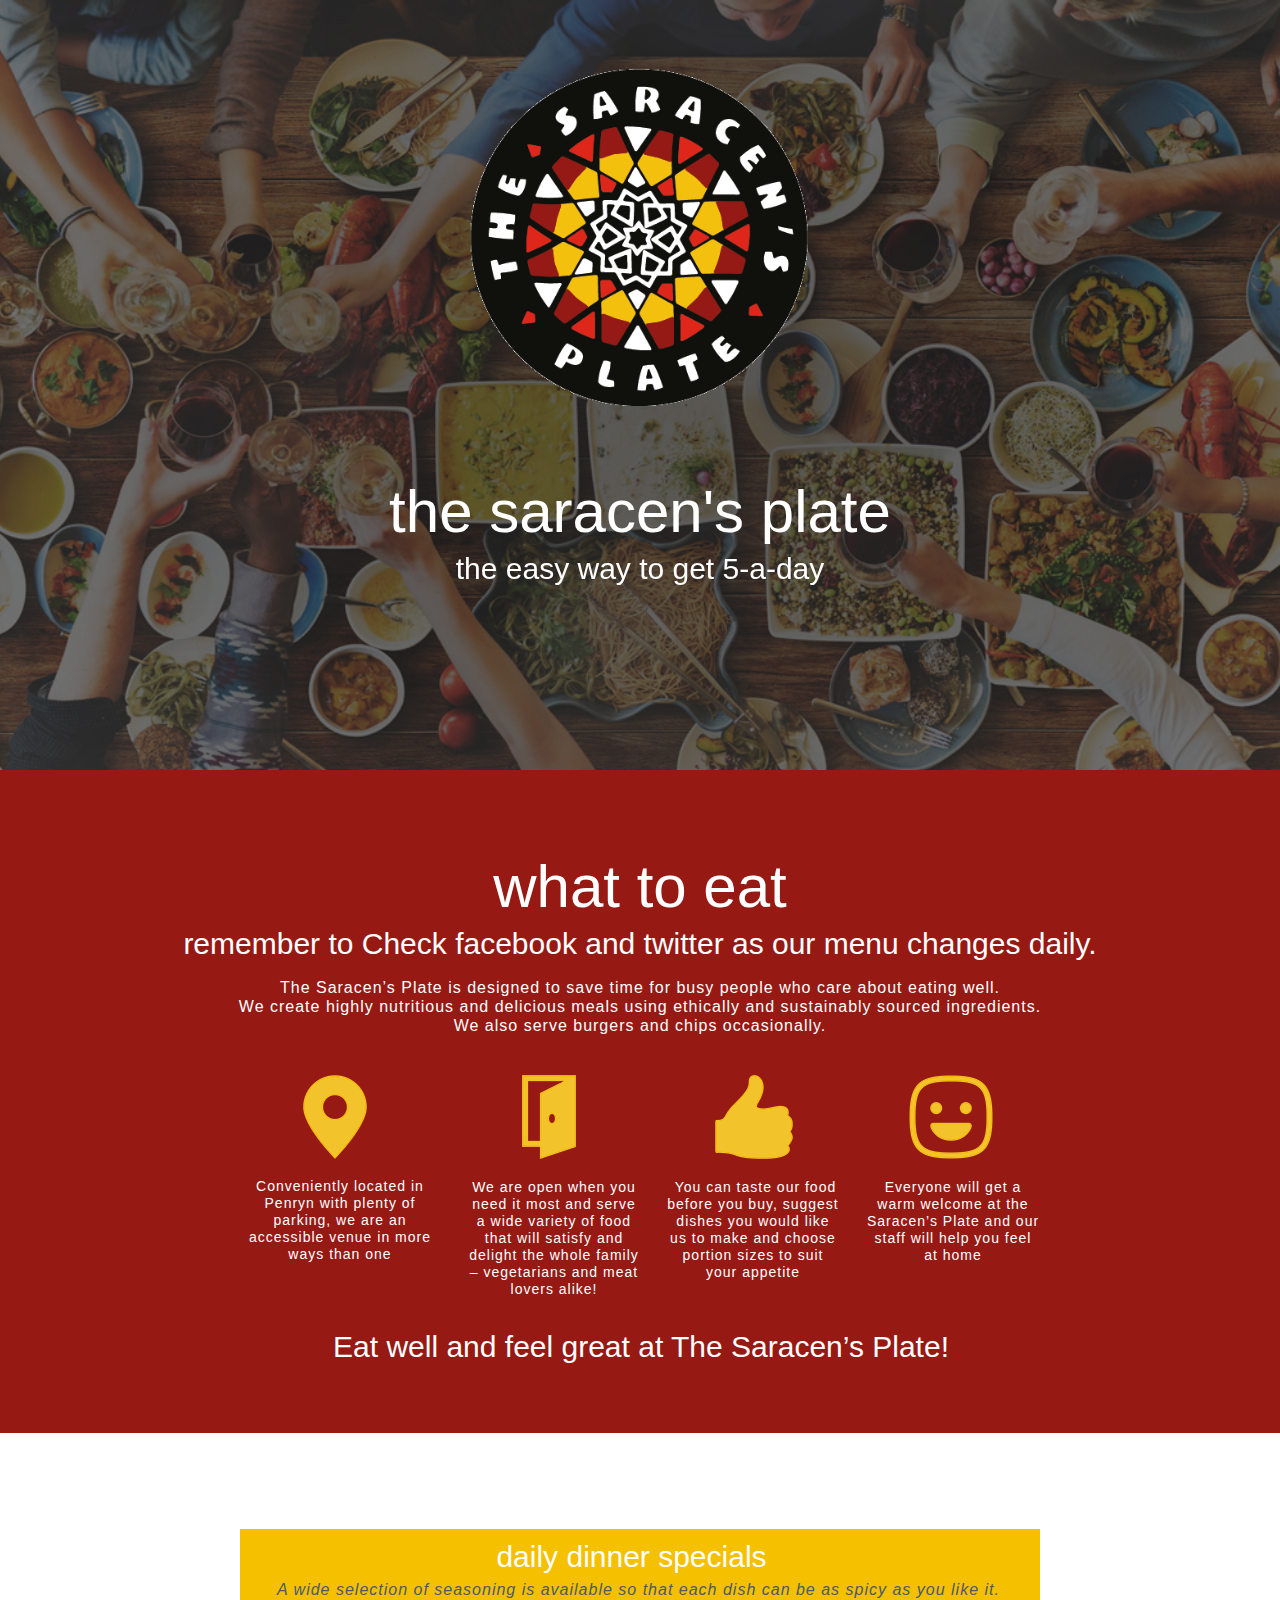
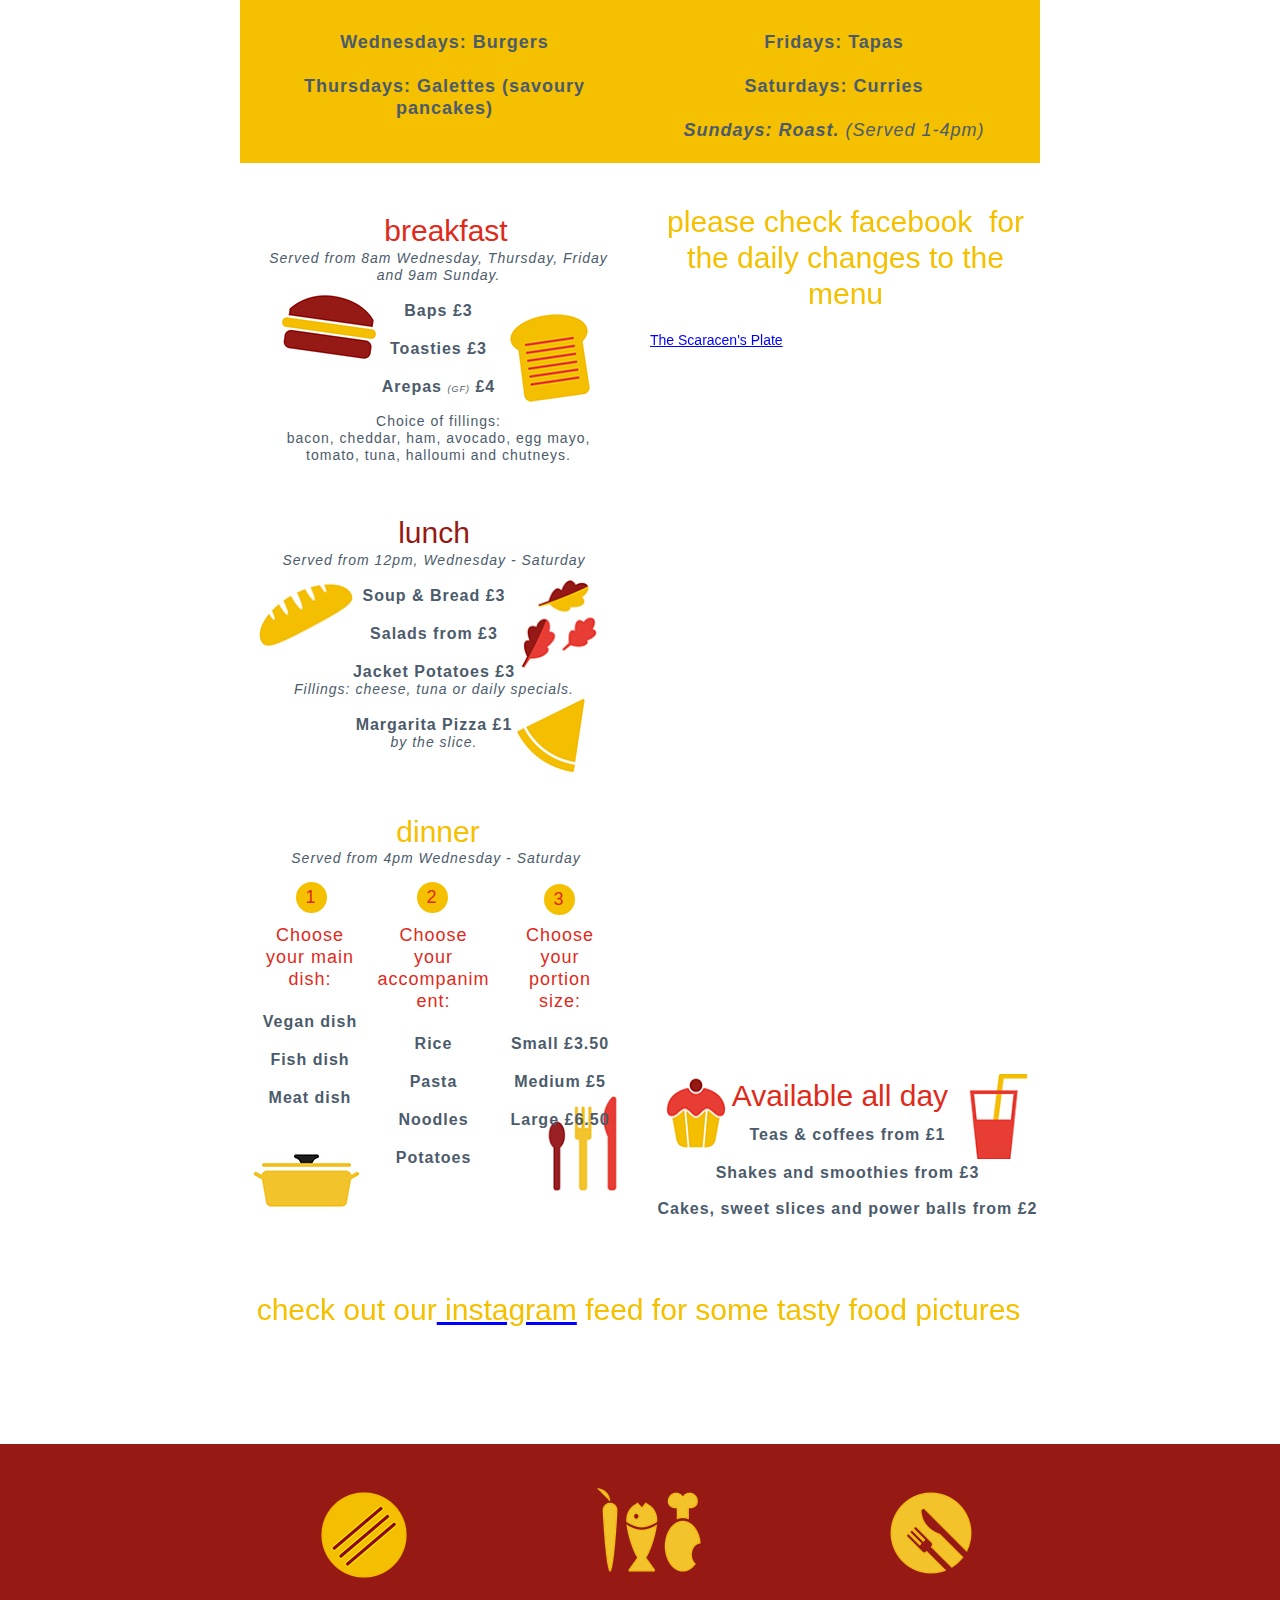
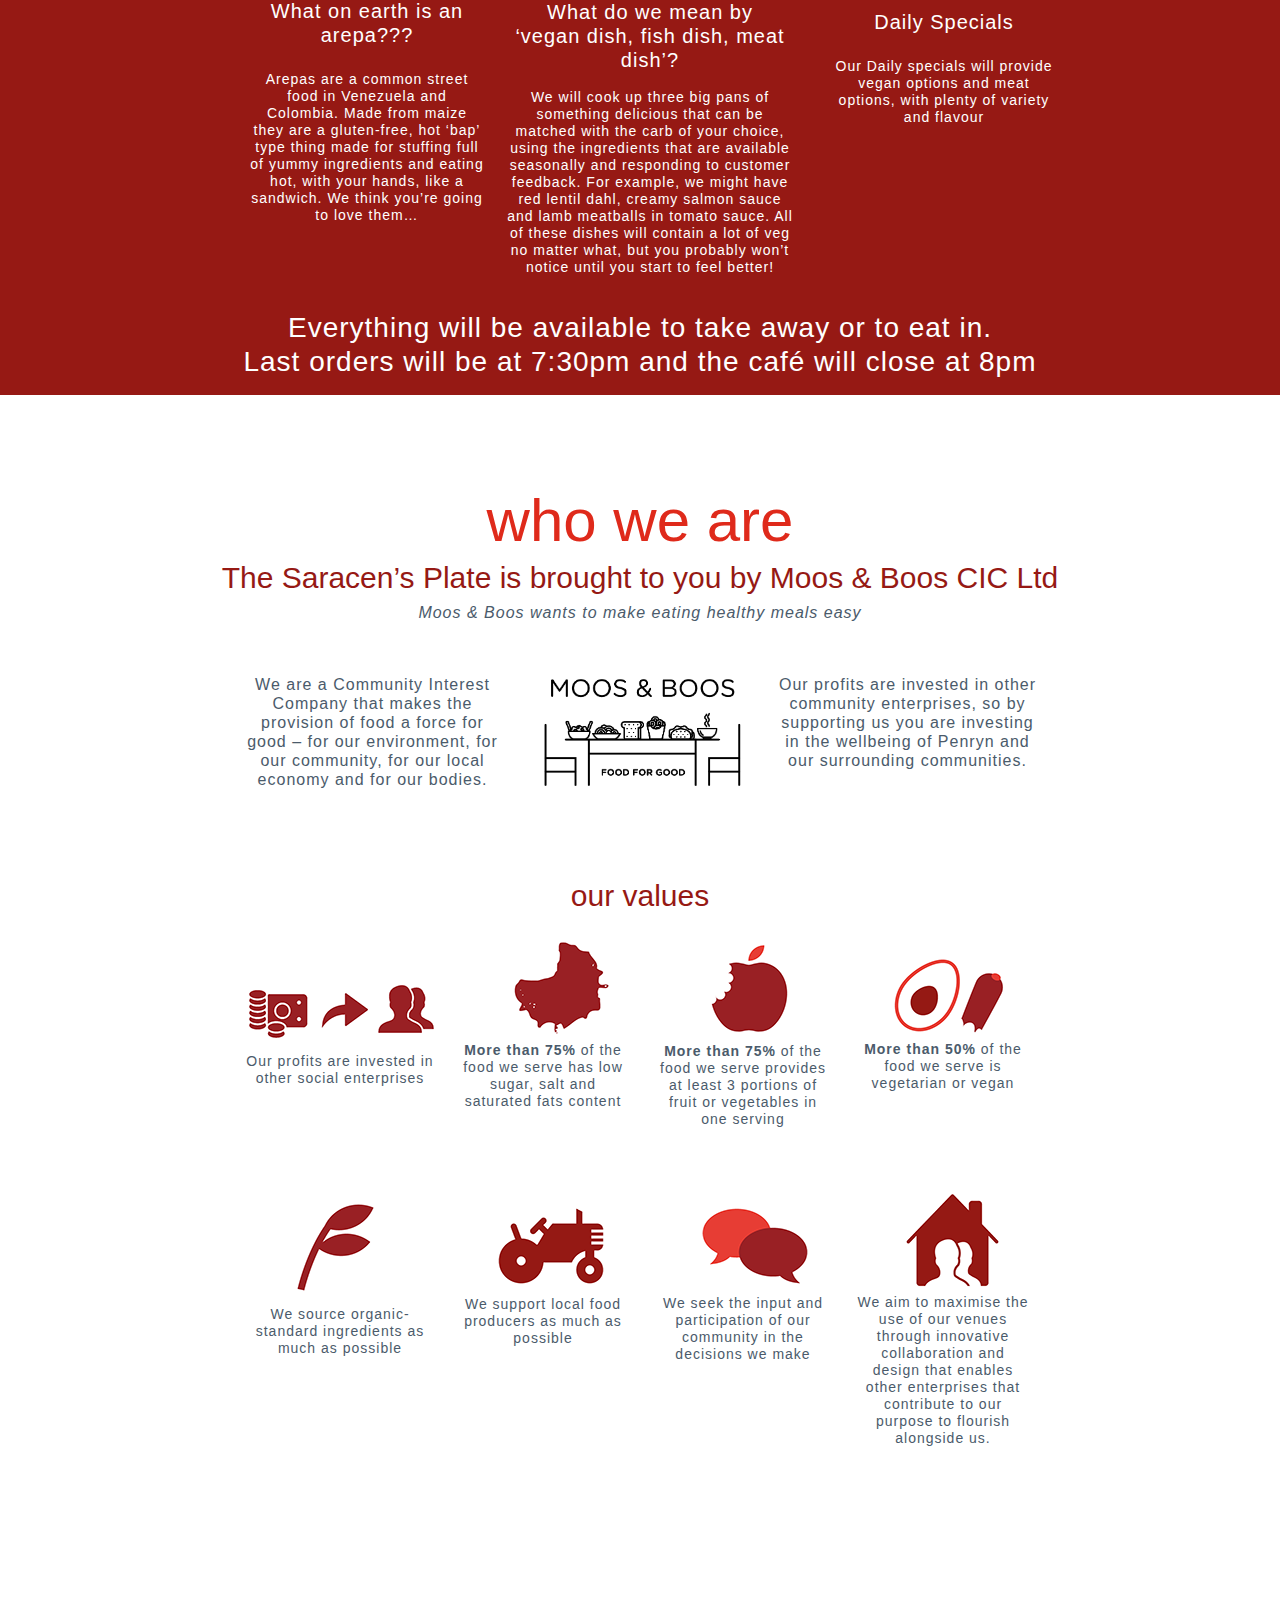
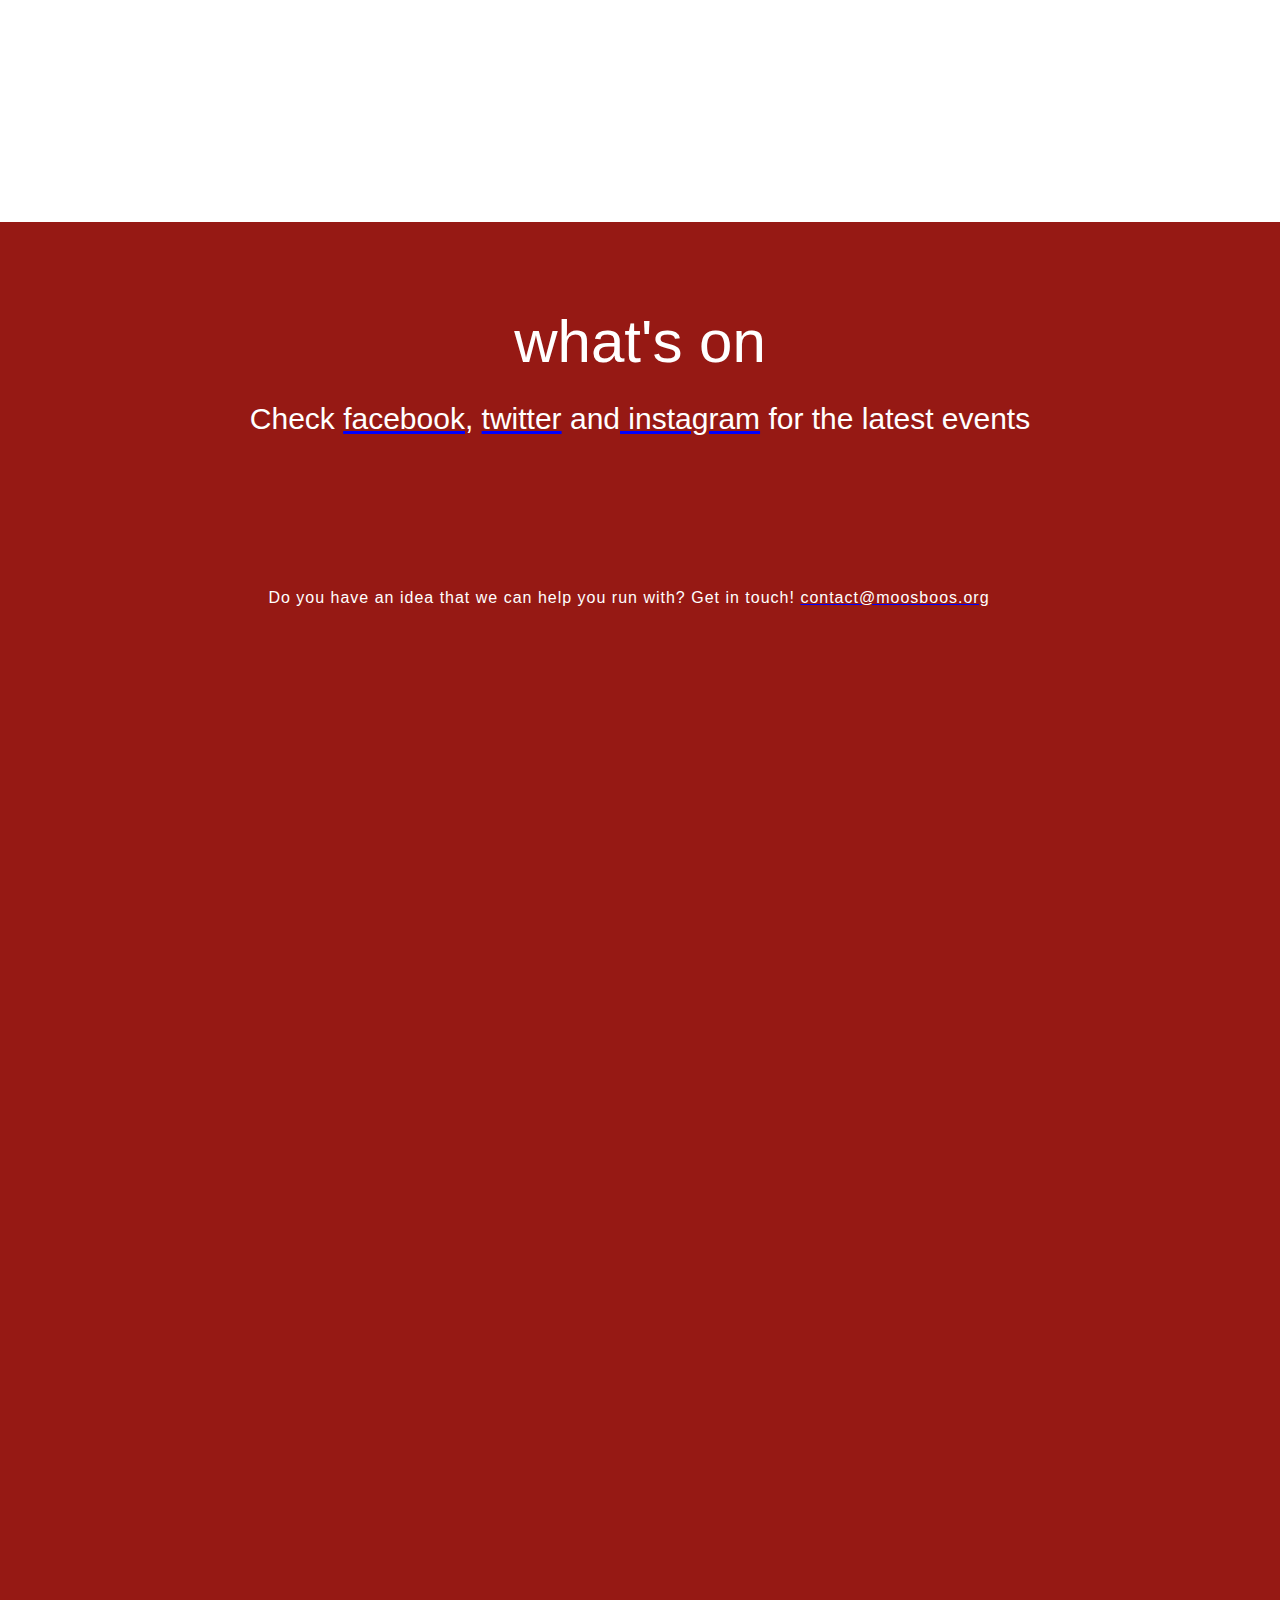
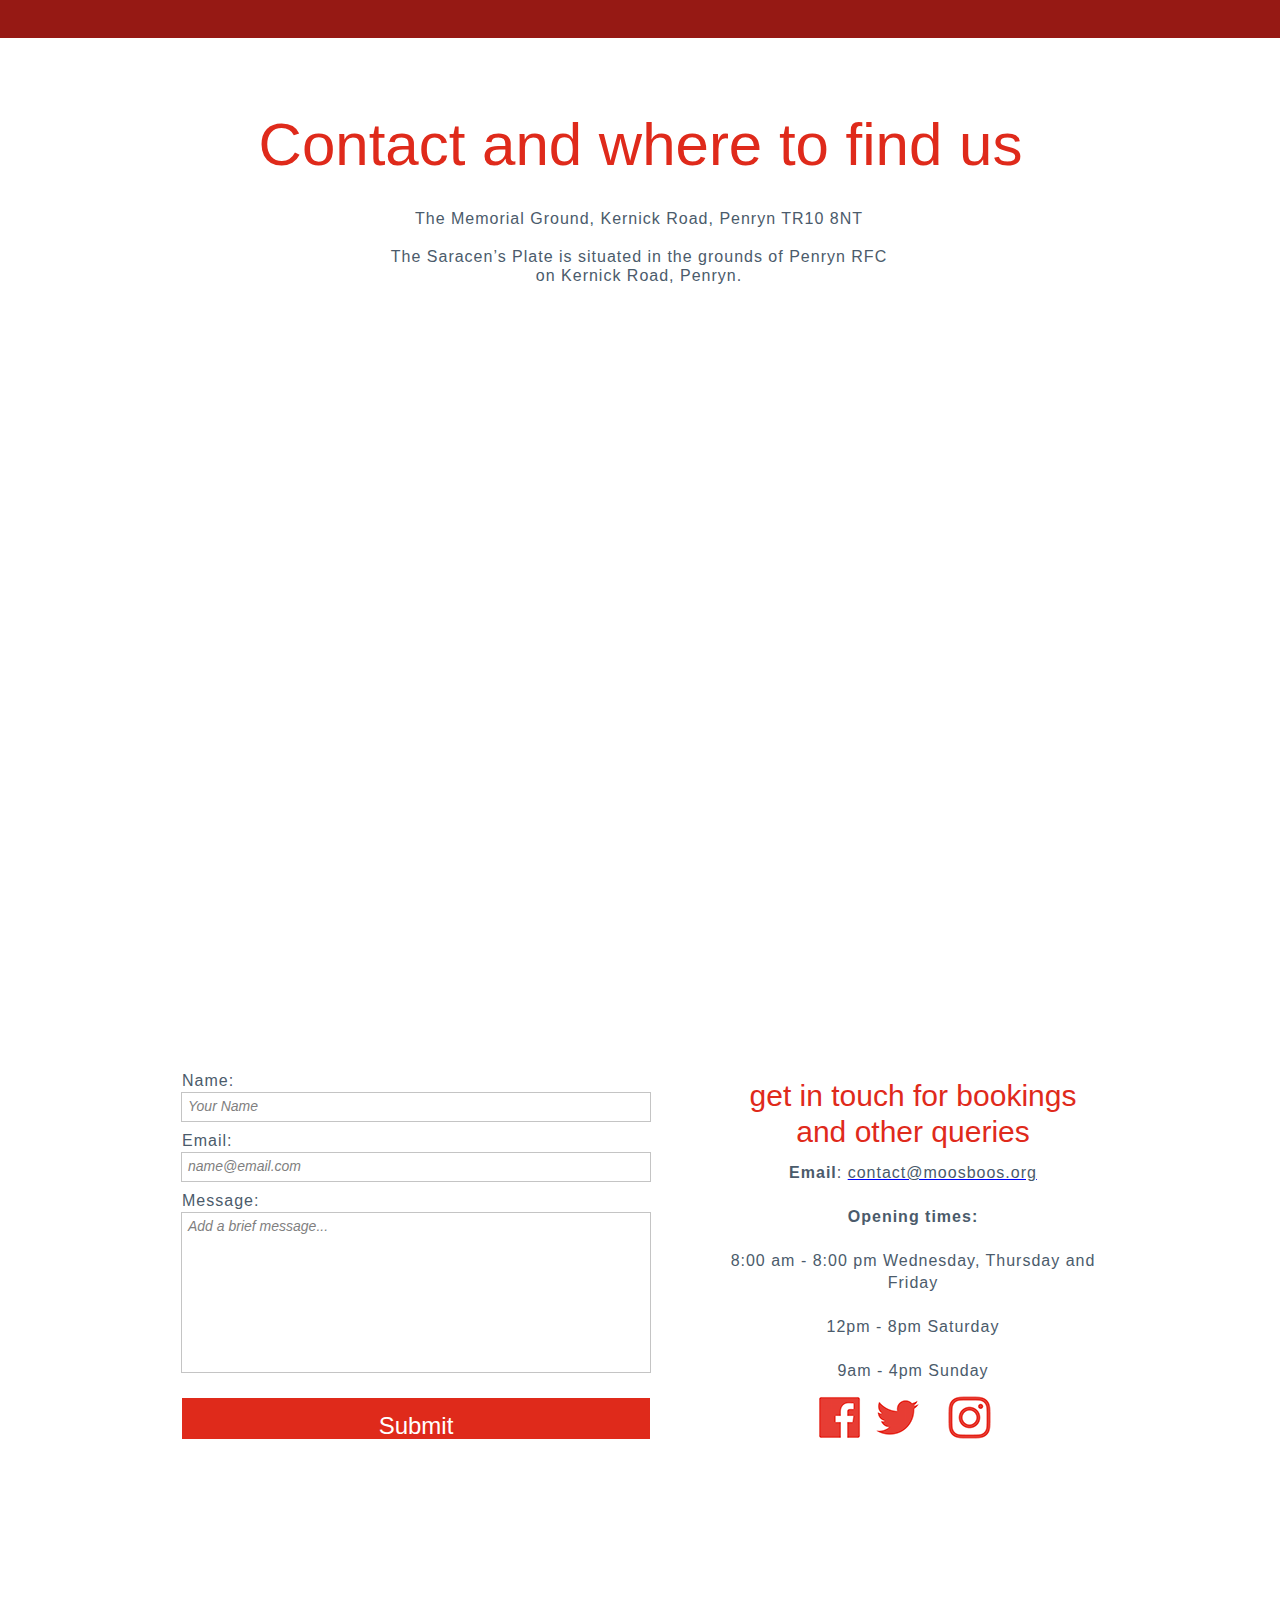
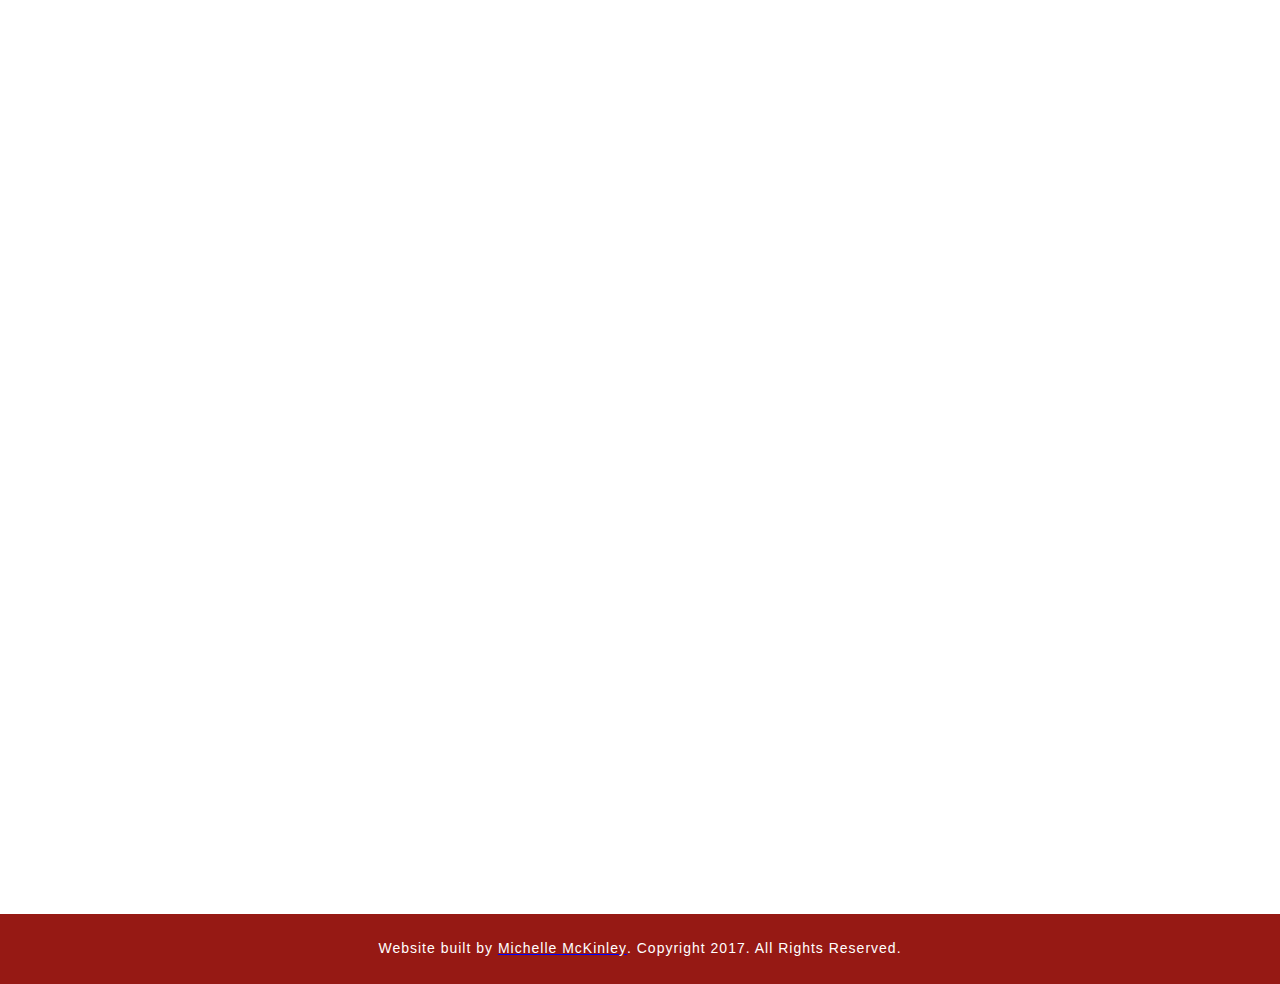
==== commit d2031561: "Update instagram feed" ====
--- a/docs/index.html
+++ b/docs/index.html
@@ -1,10 +1,9 @@
 <!DOCTYPE html>
-<html class="nojs html css_verticalspacer" lang="en-GB">
+<html class="nojs html css_verticalspacer" lang="en-US">
  <head>
 
   <meta http-equiv="Content-type" content="text/html;charset=UTF-8"/>
   <meta name="generator" content="2017.1.0.379"/>
-  <meta name="viewport" content="width=device-width, initial-scale=1.0"/>
   
   <script type="text/javascript">
    // Redirect to phone/tablet as necessary
@@ -16,349 +15,291 @@
 document.documentElement.className = document.documentElement.className.replace(/\bnojs\b/g, 'js');
 
 // Check that all required assets are uploaded and up-to-date
-if(typeof Muse == "undefined") window.Muse = {}; window.Muse.assets = {"required":["museutils.js", "museconfig.js", "webpro.js", "musewpslideshow.js", "jquery.museoverlay.js", "touchswipe.js", "jquery.watch.js", "jquery.musepolyfill.bgsize.js", "jquery.scrolleffects.js", "require.js", "jquery.musemenu.js", "jquery.museresponsive.js", "index.css"], "outOfDate":[]};
+if(typeof Muse == "undefined") window.Muse = {}; window.Muse.assets = {"required":["museutils.js", "museconfig.js", "jquery.watch.js", "webpro.js", "musewpslideshow.js", "jquery.museoverlay.js", "touchswipe.js", "jquery.musepolyfill.bgsize.js", "jquery.scrolleffects.js", "require.js", "jquery.musemenu.js", "index.css"], "outOfDate":[]};
 </script>
   
-  <link media="only screen and (max-width: 370px)" rel="alternate" href="http://www.thesaracensplate.com/phone/index.html"/>
-  <link media="only screen and (max-width: 960px)" rel="alternate" href="http://www.thesaracensplate.com/tablet/index.html"/>
+  <link media="only screen and (max-width: 370px)" rel="alternate" href="http://thesaracensplate.com/phone/index.html"/>
+  <link media="only screen and (max-width: 960px)" rel="alternate" href="http://thesaracensplate.com/tablet/index.html"/>
   <title>Home</title>
   <!-- CSS -->
   <link rel="stylesheet" type="text/css" href="css/site_global.css?crc=4082571653"/>
-  <link rel="stylesheet" type="text/css" href="css/master_a-master.css?crc=214799752"/>
-  <link rel="stylesheet" type="text/css" href="css/index.css?crc=388429599" id="pagesheet"/>
-  <!-- IE-only CSS -->
-  <!--[if lt IE 9]>
-  <link rel="stylesheet" type="text/css" href="css/nomq_preview_master_a-master.css?crc=3824530138"/>
-  <link rel="stylesheet" type="text/css" href="css/nomq_index.css?crc=4274927241" id="nomq_pagesheet"/>
-  <![endif]-->
+  <link rel="stylesheet" type="text/css" href="css/master_a-master.css?crc=173964713"/>
+  <link rel="stylesheet" type="text/css" href="css/index.css?crc=3765301871" id="pagesheet"/>
   <!-- Other scripts -->
   <script type="text/javascript">
    var __adobewebfontsappname__ = "muse";
 </script>
   <!-- JS includes -->
-  <script src="https://webfonts.creativecloud.com/bebas-neue:n4:all;lato:n4:all.js" type="text/javascript"></script>
+  <script src="https://webfonts.creativecloud.com/lato:n4:all;bebas-neue:n4:all.js" type="text/javascript"></script>
   <!--[if lt IE 9]>
   <script src="scripts/html5shiv.js?crc=4241844378" type="text/javascript"></script>
   <![endif]-->
    </head>
  <body>
 
-  <div class="breakpoint active" id="bp_infinity" data-min-width="961"><!-- responsive breakpoint node -->
-   <div class="clearfix" id="page"><!-- group -->
-    <div class="SlideShowWidget clearfix HeroFillFrame grpelem" id="slideshowu6769"><!-- none box -->
-     &nbsp;
-     <div class="popup_anchor" id="u6772popup">
-      <div class="SlideShowContentPanel clearfix fullscreen" id="u6772"><!-- stack box -->
-       <div class="SSSlide clip_frame fullscreen" id="u6773"><!-- image -->
-        <img class="ImageInclude" id="u6773_img" data-src="images/menu_image.jpg?crc=3868180074" src="images/blank.gif?crc=4208392903" alt="" data-width="8286" data-height="5000"/>
-       </div>
-       <div class="SSSlide invi clip_frame fullscreen" id="u6775"><!-- image -->
-        <img class="ImageInclude" id="u6775_img" data-src="images/menu_image.jpg?crc=3868180074" src="images/blank.gif?crc=4208392903" alt="" data-width="8286" data-height="5000"/>
+  <div class="clearfix" id="page"><!-- group -->
+   <div class="clearfix grpelem" id="ppu85"><!-- group -->
+    <div class="clearfix grpelem" id="pu85"><!-- column -->
+     <div class="clip_frame colelem" id="u85"><!-- image -->
+      <img class="block" id="u85_img" src="images/scaracensplate_logo_onblack265x274.png?crc=4122793770" alt="" width="341" height="338"/>
+     </div>
+     <div class="clearfix colelem" id="u213-4"><!-- content -->
+      <p>the saracen's plate</p>
+     </div>
+     <div class="clearfix colelem" id="u214-4"><!-- content -->
+      <p>the easy way to get 5-a-day</p>
+     </div>
+     <div class="clearfix colelem" id="pstory"><!-- group -->
+      <a class="anchor_item grpelem" id="story"></a>
+      <div class="browser_width grpelem" id="u90-bw">
+       <div id="u90"><!-- group -->
+        <div class="clearfix" id="u90_align_to_page">
+         <div class="clearfix grpelem" id="u1000"><!-- group -->
+          <div class="clearfix grpelem" id="pu1001"><!-- column -->
+           <div class="clearfix colelem" id="u1001"><!-- group -->
+            <div class="clearfix grpelem" id="pu1002-4"><!-- column -->
+             <div class="clearfix colelem" id="u1002-4"><!-- content -->
+              <p>what to eat</p>
+             </div>
+             <div class="clearfix colelem" id="u1003-4"><!-- content -->
+              <p>remember to Check facebook and twitter as our menu changes daily.</p>
+             </div>
+             <div class="clearfix colelem" id="u1004-8"><!-- content -->
+              <p>The Saracen’s Plate is designed to save time for busy people who care about eating well.</p>
+              <p>We create highly nutritious and delicious meals using ethically and sustainably sourced ingredients. <br/>We also serve burgers and chips occasionally.</p>
+             </div>
+            </div>
+           </div>
+           <div class="clearfix colelem" id="u1006"><!-- group -->
+            <div class="clearfix grpelem" id="u1015"><!-- group -->
+             <div class="clearfix grpelem" id="pu1016"><!-- column -->
+              <div class="clip_frame colelem" id="u1016"><!-- image -->
+               <img class="block" id="u1016_img" src="images/the%20scaracens%20plate%20website%20icons_2_location.png?crc=269913927" alt="" width="88" height="88"/>
+              </div>
+              <div class="clearfix colelem" id="u1018-4"><!-- content -->
+               <p>Conveniently located in Penryn with plenty of parking, we are an accessible venue in more ways than one</p>
+              </div>
+             </div>
+            </div>
+            <div class="clearfix grpelem" id="u1019"><!-- group -->
+             <div class="clearfix grpelem" id="pu1020"><!-- column -->
+              <div class="clip_frame colelem" id="u1020"><!-- image -->
+               <img class="block" id="u1020_img" src="images/the%20scaracens%20plate%20website%20icons_2_open.png?crc=4213916565" alt="" width="88" height="88"/>
+              </div>
+              <div class="clearfix colelem" id="u1022-4"><!-- content -->
+               <p>We are open when you need it most and serve a wide variety of food that will satisfy and delight the whole family – vegetarians and meat lovers alike!</p>
+              </div>
+             </div>
+            </div>
+            <div class="clearfix grpelem" id="u1007"><!-- group -->
+             <div class="clearfix grpelem" id="pu1009"><!-- column -->
+              <div class="clip_frame colelem" id="u1009"><!-- image -->
+               <img class="block" id="u1009_img" src="images/the%20scaracens%20plate%20website%20icons_2_thumbs%20up.png?crc=429297579" alt="" width="88" height="88"/>
+              </div>
+              <div class="clearfix colelem" id="u1008-4"><!-- content -->
+               <p>&nbsp;You can taste our food before you buy, suggest dishes you would like us to make and choose portion sizes to suit your appetite</p>
+              </div>
+             </div>
+            </div>
+            <div class="clearfix grpelem" id="u1011"><!-- group -->
+             <div class="clearfix grpelem" id="pu1013"><!-- column -->
+              <div class="clip_frame colelem" id="u1013"><!-- image -->
+               <img class="block" id="u1013_img" src="images/the%20scaracens%20plate%20website%20icons_2_warm%20welcome.png?crc=266827089" alt="" width="88" height="88"/>
+              </div>
+              <div class="clearfix colelem" id="u1012-4"><!-- content -->
+               <p>Everyone will get a warm welcome at the Saracen’s Plate and our staff will help you feel at home</p>
+              </div>
+             </div>
+            </div>
+           </div>
+           <div class="clearfix colelem" id="u1005-5"><!-- content -->
+            <p id="u1005-2">Eat well and feel great at The Saracen’s Plate!</p>
+            <p>&nbsp;</p>
+           </div>
+          </div>
+         </div>
+        </div>
        </div>
       </div>
      </div>
-    </div>
-    <div class="clearfix grpelem" id="ppu85"><!-- group -->
-     <div class="clearfix grpelem" id="pu85"><!-- column -->
-      <div class="clip_frame colelem" id="u85"><!-- image -->
-       <img class="block temp_no_img_src shared_content" id="u85_img" data-orig-src="images/scaracensplate_logo_onblack.png?crc=4122793770" alt="" width="341" height="338" src="images/blank.gif?crc=4208392903" data-content-guid="u85_img_content"/>
+     <div class="clearfix colelem" id="u1235"><!-- group -->
+      <div class="clearfix grpelem" id="ppu1222-4"><!-- column -->
+       <div class="clearfix colelem" id="pu1222-4"><!-- group -->
+        <div class="clearfix grpelem" id="u1222-4"><!-- content -->
+         <p>daily dinner specials</p>
+        </div>
+        <div class="clearfix grpelem" id="u1220-5"><!-- content -->
+         <p id="u1220-2">A wide selection of seasoning is available so that each dish can be as spicy as you like it.</p>
+         <p>&nbsp;</p>
+        </div>
+       </div>
+       <div class="clearfix colelem" id="pu1234-8"><!-- group -->
+        <div class="clearfix grpelem" id="u1234-8"><!-- content -->
+         <p>Wednesdays: <span id="u1234-2">Burgers</span></p>
+         <p>&nbsp;</p>
+         <p>Thursdays: Galettes (savoury pancakes)</p>
+        </div>
+        <div class="clearfix grpelem" id="u1467-11"><!-- content -->
+         <p>Fridays: Tapas</p>
+         <p>&nbsp;</p>
+         <p>Saturdays: Curries</p>
+         <p>&nbsp;</p>
+         <p id="u1467-9">Sundays: Roast. <span id="u1467-8">(Served 1-4pm)</span></p>
+        </div>
+       </div>
       </div>
-      <div class="clearfix colelem" id="u213-4"><!-- content -->
-       <p class="shared_content" data-content-guid="u213-4_0_content">the saracen's plate</p>
-      </div>
-      <div class="clearfix colelem" id="u214-4"><!-- content -->
-       <p class="shared_content" data-content-guid="u214-4_0_content">the easy way to get 5-a-day</p>
-      </div>
-      <div class="browser_width colelem" id="u245-bw">
-       <div id="u245"><!-- group -->
-        <div class="clearfix" id="u245_align_to_page">
-         <a class="anchor_item grpelem" id="anchor-u3480"></a>
-         <div class="clearfix grpelem" id="u3887"><!-- group -->
-          <div class="clearfix grpelem" id="pu3863"><!-- column -->
-           <div class="clearfix colelem" id="u3863"><!-- group -->
-            <div class="clearfix grpelem" id="pu246-4"><!-- column -->
-             <div class="clearfix colelem" id="u246-4"><!-- content -->
-              <p class="shared_content" data-content-guid="u246-4_0_content">what to eat</p>
-             </div>
-             <div class="clearfix colelem" id="u247-4"><!-- content -->
-              <p class="shared_content" data-content-guid="u247-4_0_content">remember to Check facebook and twitter as our menu changes daily.</p>
-             </div>
-             <div class="clearfix colelem" id="u1106-8"><!-- content -->
-              <p class="shared_content" data-content-guid="u1106-8_0_content">The Saracen’s Plate is designed to save time for busy people who care about eating well.</p>
-              <p class="shared_content" data-content-guid="u1106-8_1_content">We create highly nutritious and delicious meals using ethically and sustainably sourced ingredients. <br/>We also serve burgers and chips occasionally.</p>
-             </div>
-            </div>
-           </div>
-           <div class="clearfix colelem" id="u3883"><!-- group -->
-            <div class="clearfix grpelem" id="u3867"><!-- group -->
-             <div class="clearfix grpelem" id="pu2749"><!-- column -->
-              <div class="clip_frame colelem" id="u2749"><!-- image -->
-               <img class="block temp_no_img_src shared_content" id="u2749_img" data-orig-src="images/the%20scaracens%20plate%20website%20icons_2_location.png?crc=269913927" alt="" width="88" height="88" src="images/blank.gif?crc=4208392903" data-content-guid="u2749_img_content"/>
-              </div>
-              <div class="clearfix colelem" id="u2715-4"><!-- content -->
-               <p class="shared_content" data-content-guid="u2715-4_0_content">Conveniently located in Penryn with plenty of parking, we are an accessible venue in more ways than one</p>
-              </div>
-             </div>
-            </div>
-            <div class="clearfix grpelem" id="u3871"><!-- group -->
-             <div class="clearfix grpelem" id="pu2765"><!-- column -->
-              <div class="clip_frame colelem" id="u2765"><!-- image -->
-               <img class="block temp_no_img_src shared_content" id="u2765_img" data-orig-src="images/the%20scaracens%20plate%20website%20icons_2_open.png?crc=4213916565" alt="" width="88" height="88" src="images/blank.gif?crc=4208392903" data-content-guid="u2765_img_content"/>
-              </div>
-              <div class="clearfix colelem" id="u2727-4"><!-- content -->
-               <p class="shared_content" data-content-guid="u2727-4_0_content">We are open when you need it most and serve a wide variety of food that will satisfy and delight the whole family – vegetarians and meat lovers alike!</p>
-              </div>
-             </div>
-            </div>
-            <div class="clearfix grpelem" id="u3875"><!-- group -->
-             <div class="clearfix grpelem" id="pu2781"><!-- column -->
-              <div class="clip_frame colelem" id="u2781"><!-- image -->
-               <img class="block temp_no_img_src shared_content" id="u2781_img" data-orig-src="images/the%20scaracens%20plate%20website%20icons_2_thumbs%20up.png?crc=429297579" alt="" width="88" height="88" src="images/blank.gif?crc=4208392903" data-content-guid="u2781_img_content"/>
-              </div>
-              <div class="clearfix colelem" id="u2733-4"><!-- content -->
-               <p class="shared_content" data-content-guid="u2733-4_0_content">&nbsp;You can taste our food before you buy, suggest dishes you would like us to make and choose portion sizes to suit your appetite</p>
-              </div>
-             </div>
-            </div>
-            <div class="clearfix grpelem" id="u3879"><!-- group -->
-             <div class="clearfix grpelem" id="pu2783"><!-- column -->
-              <div class="clip_frame colelem" id="u2783"><!-- image -->
-               <img class="block temp_no_img_src shared_content" id="u2783_img" data-orig-src="images/the%20scaracens%20plate%20website%20icons_2_warm%20welcome.png?crc=266827089" alt="" width="88" height="88" src="images/blank.gif?crc=4208392903" data-content-guid="u2783_img_content"/>
-              </div>
-              <div class="clearfix colelem" id="u2739-4"><!-- content -->
-               <p class="shared_content" data-content-guid="u2739-4_0_content">Everyone will get a warm welcome at the Saracen’s Plate and our staff will help you feel at home</p>
-              </div>
-             </div>
-            </div>
-           </div>
-           <div class="clearfix colelem" id="u2723-5"><!-- content -->
-            <p id="u2723-2" class="shared_content" data-content-guid="u2723-2_content">Eat well and feel great at The Saracen’s Plate!</p>
-            <p class="shared_content" data-content-guid="u2723-5_1_content">&nbsp;</p>
-           </div>
-          </div>
-         </div>
-        </div>
-       </div>
-      </div>
-      <div class="clearfix colelem" id="pu3443"><!-- group -->
-       <div class="browser_width grpelem" id="u3443-bw">
-        <div id="u3443"><!-- group -->
-         <div class="clearfix" id="u3443_align_to_page">
-          <div class="clearfix grpelem" id="u3855"><!-- group -->
-           <div class="clearfix grpelem" id="pu3851"><!-- group -->
-            <div class="clearfix grpelem" id="u3851"><!-- group -->
-             <div class="clearfix grpelem" id="pu3775"><!-- column -->
-              <div class="clearfix colelem" id="u3775"><!-- group -->
-               <div class="clearfix grpelem" id="pu3444-4"><!-- column -->
-                <div class="clearfix colelem" id="u3444-4"><!-- content -->
-                 <p class="shared_content" data-content-guid="u3444-4_0_content">who we are</p>
-                </div>
-                <div class="clearfix colelem" id="u3486-4"><!-- content -->
-                 <p class="shared_content" data-content-guid="u3486-4_0_content">The Saracen’s Plate is brought to you by Moos &amp; Boos CIC Ltd</p>
-                </div>
-                <div class="clearfix colelem" id="u3507-4"><!-- content -->
-                 <p class="shared_content" data-content-guid="u3507-4_0_content">Moos &amp; Boos wants to make eating healthy meals easy</p>
-                </div>
+     </div>
+     <div class="clearfix colelem" id="ppu1221"><!-- group -->
+      <div class="clearfix grpelem" id="pu1221"><!-- column -->
+       <div class="clearfix colelem" id="u1221"><!-- group -->
+        <div class="clearfix grpelem" id="pu1229-4"><!-- column -->
+         <div class="clearfix colelem" id="u1229-4"><!-- content -->
+          <p>breakfast</p>
+         </div>
+         <div class="clearfix colelem" id="pu1224-21"><!-- group -->
+          <div class="clearfix grpelem" id="u1224-21"><!-- content -->
+           <p id="u1224-2">Served from 8am Wednesday, Thursday, Friday and 9am Sunday.</p>
+           <p>&nbsp;</p>
+           <p id="u1224-5">Baps £3</p>
+           <p id="u1224-6">&nbsp;</p>
+           <p id="u1224-8">Toasties £3</p>
+           <p id="u1224-9">&nbsp;</p>
+           <p id="u1224-13"><span id="u1224-10">Arepas </span><span id="u1224-11">(GF)</span><span id="u1224-12"> £4</span></p>
+           <p>&nbsp;</p>
+           <p>Choice of fillings:</p>
+           <p>bacon, cheddar, ham, avocado, egg mayo, tomato, tuna, halloumi and chutneys.</p>
+           <p>&nbsp;</p>
+          </div>
+          <div class="clip_frame clearfix grpelem" id="u1246"><!-- image -->
+           <img class="position_content" id="u1246_img" src="images/scaracens_plate_icons_bap.png?crc=283090806" alt="" width="96" height="96"/>
+          </div>
+          <div class="clip_frame grpelem" id="u1216"><!-- image -->
+           <img class="block" id="u1216_img" src="images/scaracens_plate_icons_toastie.png?crc=436705959" alt="" width="88" height="88"/>
+          </div>
+         </div>
+        </div>
+       </div>
+       <div class="clearfix colelem" id="u4665"><!-- group -->
+        <div class="clearfix grpelem" id="pu1228-4"><!-- column -->
+         <div class="clearfix colelem" id="u1228-4"><!-- content -->
+          <p>lunch</p>
+         </div>
+         <div class="clearfix colelem" id="pu1212-22"><!-- group -->
+          <div class="clearfix grpelem" id="u1212-22"><!-- content -->
+           <p id="u1212-2">Served from 12pm, Wednesday - Saturday</p>
+           <p id="u1212-3">&nbsp;</p>
+           <p id="u1212-5">Soup &amp; Bread £3</p>
+           <p id="u1212-6">&nbsp;</p>
+           <p id="u1212-8">Salads from £3</p>
+           <p id="u1212-9">&nbsp;</p>
+           <p id="u1212-12"><span id="u1212-10">Jacket Potatoes £3</span></p>
+           <p id="u1212-14">Fillings: cheese, tuna or daily specials.</p>
+           <p id="u1212-15">&nbsp;</p>
+           <p id="u1212-18"><span id="u1212-16">Margarita Pizza £1</span></p>
+           <p id="u1212-20">by the slice.</p>
+          </div>
+          <div class="clip_frame clearfix grpelem" id="u1250"><!-- image -->
+           <img class="position_content" id="u1250_img" src="images/scaracens_plate_icons_brtead.png?crc=457319130" alt="" width="96" height="96"/>
+          </div>
+          <div class="clip_frame grpelem" id="u1210"><!-- image -->
+           <img class="block" id="u1210_img" src="images/scaracens_plate_icons_salad%20leaves.png?crc=495152525" alt="" width="88" height="88"/>
+          </div>
+          <div class="clip_frame grpelem" id="u1239"><!-- image -->
+           <img class="block" id="u1239_img" src="images/scaracens_plate_icons_pizza.png?crc=431757263" alt="" width="76" height="75"/>
+          </div>
+         </div>
+        </div>
+       </div>
+       <div class="clearfix colelem" id="u4669"><!-- group -->
+        <div class="clearfix grpelem" id="pu1223-4"><!-- column -->
+         <div class="clearfix colelem" id="u1223-4"><!-- content -->
+          <p>dinner</p>
+         </div>
+         <div class="clearfix colelem" id="u1243-4"><!-- content -->
+          <p>Served from 4pm Wednesday - Saturday</p>
+         </div>
+         <div class="clearfix colelem" id="ppu4693"><!-- group -->
+          <div class="clearfix grpelem" id="pu4693"><!-- column -->
+           <div class="clearfix colelem" id="u4693"><!-- group -->
+            <div class="clearfix grpelem" id="pu4690"><!-- column -->
+             <div class="clearfix colelem" id="u4690"><!-- group -->
+              <div class="rounded-corners clearfix grpelem" id="u1236"><!-- group -->
+               <div class="clearfix grpelem" id="u1244-4"><!-- content -->
+                <p>1</p>
                </div>
               </div>
-              <div class="clearfix colelem" id="u3771"><!-- group -->
-               <div class="clearfix grpelem" id="u3517-4"><!-- content -->
-                <p class="shared_content" data-content-guid="u3517-4_0_content">We are a Community Interest Company that makes the provision of food a force for good – for our environment, for our community, for our local economy and for our bodies.</p>
-               </div>
-               <div class="clip_frame grpelem" id="u3487"><!-- image -->
-                <img class="block temp_no_img_src" id="u3487_img" data-orig-src="images/moosandboos_logo_bw215x116.png?crc=358003730" alt="" width="214" height="115" src="images/blank.gif?crc=4208392903"/>
-               </div>
-               <div class="clearfix grpelem" id="u3506-5"><!-- content -->
-                <p class="shared_content" data-content-guid="u3506-5_0_content">Our profits are invested in other community enterprises, so by supporting us you are investing in the wellbeing of Penryn and our surrounding communities.</p>
-                <p class="shared_content" data-content-guid="u3506-5_1_content">&nbsp;</p>
-               </div>
+             </div>
+             <div class="clearfix colelem" id="u1242-13"><!-- content -->
+              <p id="u1242-2">Choose your main dish:</p>
+              <p id="u1242-3">&nbsp;</p>
+              <p id="u1242-5">Vegan dish</p>
+              <p id="u1242-6">&nbsp;</p>
+              <p id="u1242-8">Fish dish</p>
+              <p id="u1242-9">&nbsp;</p>
+              <p id="u1242-11">Meat dish</p>
+             </div>
+            </div>
+           </div>
+           <div class="clip_frame clearfix colelem" id="u1226"><!-- image -->
+            <img class="position_content" id="u1226_img" src="images/scaracens_plate_icons_dinner%20dish.png?crc=69691477" alt="" width="107" height="107"/>
+           </div>
+          </div>
+          <div class="clearfix grpelem" id="u4696"><!-- group -->
+           <div class="clearfix grpelem" id="pu4684"><!-- column -->
+            <div class="clearfix colelem" id="u4684"><!-- group -->
+             <div class="rounded-corners clearfix grpelem" id="u1209"><!-- group -->
+              <div class="clearfix grpelem" id="u1241-4"><!-- content -->
+               <p>2</p>
               </div>
              </div>
             </div>
-            <div class="clearfix grpelem" id="u3847"><!-- group -->
-             <div class="clearfix grpelem" id="pu3445-4"><!-- group -->
-              <div class="clearfix grpelem" id="u3445-4"><!-- content -->
-               <p class="shared_content" data-content-guid="u3445-4_0_content">our values</p>
+            <div class="clearfix colelem" id="u1208-16"><!-- content -->
+             <p id="u1208-2">Choose your accompaniment:</p>
+             <p id="u1208-3">&nbsp;</p>
+             <p id="u1208-5">Rice</p>
+             <p id="u1208-6">&nbsp;</p>
+             <p id="u1208-8">Pasta</p>
+             <p id="u1208-9">&nbsp;</p>
+             <p id="u1208-11">Noodles</p>
+             <p id="u1208-12">&nbsp;</p>
+             <p id="u1208-14">Potatoes</p>
+            </div>
+           </div>
+          </div>
+          <div class="clip_frame clearfix grpelem" id="u1232"><!-- image -->
+           <img class="position_content" id="u1232_img" src="images/scaracens_plate_icons_cutlery_portion.png?crc=92815527" alt="" width="97" height="97"/>
+          </div>
+          <div class="clearfix grpelem" id="u4699"><!-- group -->
+           <div class="clearfix grpelem" id="pu4678"><!-- column -->
+            <div class="clearfix colelem" id="u4678"><!-- group -->
+             <div class="rounded-corners clearfix grpelem" id="u1248"><!-- group -->
+              <div class="clearfix grpelem" id="u1213-4"><!-- content -->
+               <p>3</p>
               </div>
-              <div class="clearfix grpelem" id="u3843"><!-- group -->
-               <div class="clearfix grpelem" id="pu3835"><!-- column -->
-                <div class="clearfix colelem" id="u3835"><!-- group -->
-                 <div class="clearfix grpelem" id="pu3807"><!-- group -->
-                  <div class="clearfix grpelem" id="u3807"><!-- group -->
-                   <div class="clearfix grpelem" id="pu3523"><!-- column -->
-                    <div class="clip_frame colelem" id="u3523"><!-- image -->
-                     <img class="block temp_no_img_src" id="u3523_img" data-orig-src="images/the%20scaracens%20plate%20website%20icons_2_fat%20splat.png?crc=4122393613" alt="" width="98" height="98" src="images/blank.gif?crc=4208392903"/>
-                    </div>
-                    <div class="clearfix colelem" id="u2974-5"><!-- content -->
-                     <p class="shared_content" data-content-guid="u2974-5_0_content"><span id="u2974">More than 75%</span> of the food we serve has low sugar, salt and saturated fats content</p>
-                    </div>
-                   </div>
-                  </div>
-                  <div class="clearfix grpelem" id="u3803"><!-- group -->
-                   <div class="clearfix grpelem" id="pu3711-6"><!-- group -->
-                    <div class="clearfix grpelem" id="u3711-6"><!-- content -->
-                     <p class="shared_content" data-content-guid="u3711-6_0_content">Our profits are invested in other social enterprises</p>
-                     <p class="shared_content" data-content-guid="u3711-6_1_content">&nbsp;</p>
-                     <p class="shared_content" data-content-guid="u3711-6_2_content">&nbsp;</p>
-                    </div>
-                    <div class="clip_frame grpelem" id="u3722"><!-- image -->
-                     <img class="block temp_no_img_src" id="u3722_img" data-orig-src="images/the%20scaracens%20plate%20website%20icons_2_invested%20profits.png?crc=3827564171" alt="" width="199" height="199" src="images/blank.gif?crc=4208392903"/>
-                    </div>
-                   </div>
-                  </div>
-                 </div>
-                 <div class="clearfix grpelem" id="u3811"><!-- group -->
-                  <div class="clearfix grpelem" id="pu3525"><!-- column -->
-                   <div class="clip_frame colelem" id="u3525"><!-- image -->
-                    <img class="block temp_no_img_src" id="u3525_img" data-orig-src="images/the%20scaracens%20plate%20website%20icons_2_apple.png?crc=182093122" alt="" width="89" height="89" src="images/blank.gif?crc=4208392903"/>
-                   </div>
-                   <div class="clearfix colelem" id="u2982-5"><!-- content -->
-                    <p class="shared_content" data-content-guid="u2982-5_0_content"><span id="u2982">More than 75%</span> of the food we serve provides at least 3 portions of fruit or vegetables in one serving</p>
-                   </div>
-                  </div>
-                 </div>
-                 <div class="clearfix grpelem" id="u3815"><!-- group -->
-                  <div class="clearfix grpelem" id="pu2986-5"><!-- group -->
-                   <div class="clearfix grpelem" id="u2986-5"><!-- content -->
-                    <p class="shared_content" data-content-guid="u2986-5_0_content"><span id="u2986">More than 50%</span> of the food we serve is vegetarian or vegan</p>
-                   </div>
-                   <div class="clip_frame grpelem" id="u3527"><!-- image -->
-                    <img class="block temp_no_img_src" id="u3527_img" data-orig-src="images/the%20scaracens%20plate%20website%20icons_2_ava%20and%20carrot.png?crc=306388383" alt="" width="113" height="113" src="images/blank.gif?crc=4208392903"/>
-                   </div>
-                  </div>
-                 </div>
-                </div>
-                <div class="clearfix colelem" id="u3839"><!-- group -->
-                 <div class="clearfix grpelem" id="u3819"><!-- group -->
-                  <div class="clearfix grpelem" id="pu3529"><!-- column -->
-                   <div class="clip_frame colelem" id="u3529"><!-- image -->
-                    <img class="block temp_no_img_src" id="u3529_img" data-orig-src="images/the%20scaracens%20plate%20website%20icons_2_organic.png?crc=23303525" alt="" width="89" height="89" src="images/blank.gif?crc=4208392903"/>
-                   </div>
-                   <div class="clearfix colelem" id="u3712-6"><!-- content -->
-                    <p class="shared_content" data-content-guid="u3712-6_0_content">We source organic-standard ingredients as much as possible</p>
-                    <p class="shared_content" data-content-guid="u3712-6_1_content">&nbsp;</p>
-                    <p class="shared_content" data-content-guid="u3712-6_2_content">&nbsp;</p>
-                   </div>
-                  </div>
-                 </div>
-                 <div class="clearfix grpelem" id="u3823"><!-- group -->
-                  <div class="clearfix grpelem" id="pu3531"><!-- column -->
-                   <div class="clip_frame colelem" id="u3531"><!-- image -->
-                    <img class="block temp_no_img_src" id="u3531_img" data-orig-src="images/the%20scaracens%20plate%20website%20icons_2_tractor.png?crc=148993948" alt="" width="106" height="106" src="images/blank.gif?crc=4208392903"/>
-                   </div>
-                   <div class="clearfix colelem" id="u2997-5"><!-- content -->
-                    <p class="shared_content" data-content-guid="u2997-5_0_content">We support local food producers as much as possible</p>
-                    <p class="shared_content" data-content-guid="u2997-5_1_content">&nbsp;</p>
-                   </div>
-                  </div>
-                 </div>
-                 <div class="clearfix grpelem" id="u3827"><!-- group -->
-                  <div class="clearfix grpelem" id="pu3533"><!-- column -->
-                   <div class="clip_frame colelem" id="u3533"><!-- image -->
-                    <img class="block temp_no_img_src" id="u3533_img" data-orig-src="images/the%20scaracens%20plate%20website%20icons_2_conversation.png?crc=147608068" alt="" width="106" height="106" src="images/blank.gif?crc=4208392903"/>
-                   </div>
-                   <div class="clearfix colelem" id="u2998-4"><!-- content -->
-                    <p class="shared_content" data-content-guid="u2998-4_0_content">We seek the input and participation of our community in the decisions we make</p>
-                   </div>
-                  </div>
-                 </div>
-                 <div class="clearfix grpelem" id="u3831"><!-- group -->
-                  <div class="clearfix grpelem" id="pu3535"><!-- column -->
-                   <div class="clip_frame colelem" id="u3535"><!-- image -->
-                    <img class="block temp_no_img_src" id="u3535_img" data-orig-src="images/the%20scaracens%20plate%20website%20icons_2_community%20venue.png?crc=327060323" alt="" width="95" height="95" src="images/blank.gif?crc=4208392903"/>
-                   </div>
-                   <div class="clearfix colelem" id="u2999-5"><!-- content -->
-                    <p class="shared_content" data-content-guid="u2999-5_0_content">We aim to maximise the use of our venues through innovative collaboration and design that enables other enterprises that contribute to our purpose to flourish alongside us.</p>
-                    <p class="shared_content" data-content-guid="u2999-5_1_content">&nbsp;</p>
-                   </div>
-                  </div>
-                 </div>
-                </div>
-               </div>
-              </div>
-             </div>
-            </div>
-           </div>
-          </div>
-         </div>
-        </div>
-       </div>
-       <div class="browser_width grpelem" id="u3213-bw">
-        <div id="u3213"><!-- group -->
-         <div class="clearfix" id="u3213_align_to_page">
-          <div class="clearfix grpelem" id="u9860"><!-- group -->
-           <div class="clearfix grpelem" id="pu3767"><!-- column -->
-            <div class="clearfix colelem" id="u3767"><!-- group -->
-             <div class="clearfix grpelem" id="u3759"><!-- group -->
-              <div class="clearfix grpelem" id="pu3623"><!-- column -->
-               <div class="clip_frame colelem" id="u3623"><!-- image -->
-                <img class="block temp_no_img_src shared_content" id="u3623_img" data-orig-src="images/the%20scaracens%20plate%20website%20icons_arepas_yellow.png?crc=3789616579" alt="" width="88" height="88" src="images/blank.gif?crc=4208392903" data-content-guid="u3623_img_content"/>
-               </div>
-               <div class="clearfix colelem" id="u3625-12"><!-- content -->
-                <p id="u3625-2" class="shared_content" data-content-guid="u3625-2_content">What on earth is an arepa???</p>
-                <p id="u3625-3" class="shared_content" data-content-guid="u3625-3_content">&nbsp;</p>
-                <p id="u3625-5" class="shared_content" data-content-guid="u3625-5_content">Arepas are a common street food in Venezuela and Colombia. Made from maize they are a gluten-free, hot ‘bap’</p>
-                <p id="u3625-7" class="shared_content" data-content-guid="u3625-7_content">type thing made for stuffing full of yummy ingredients and eating hot, with your hands, like a sandwich. We think you’re going to love them…</p>
-                <p id="u3625-8" class="shared_content" data-content-guid="u3625-8_content">&nbsp;</p>
-                <p id="u3625-9" class="shared_content" data-content-guid="u3625-9_content">&nbsp;</p>
-                <p id="u3625-10" class="shared_content" data-content-guid="u3625-10_content">&nbsp;</p>
-               </div>
-              </div>
-             </div>
-             <div class="clearfix grpelem" id="u3751"><!-- group -->
-              <div class="clearfix grpelem" id="pu3627"><!-- column -->
-               <div class="clip_frame colelem" id="u3627"><!-- image -->
-                <img class="block temp_no_img_src shared_content" id="u3627_img" data-orig-src="images/the%20scaracens%20plate%20website%20icons_2_veg%20fish%20meat.png?crc=3874313567" alt="" width="106" height="106" src="images/blank.gif?crc=4208392903" data-content-guid="u3627_img_content"/>
-               </div>
-               <div class="clearfix colelem" id="u3629-9"><!-- content -->
-                <p id="u3629-4" class="shared_content" data-content-guid="u3629-4_content">What do we mean by <br/>‘vegan dish, fish dish, meat dish’?</p>
-                <p id="u3629-5" class="shared_content" data-content-guid="u3629-5_content">&nbsp;</p>
-                <p id="u3629-7" class="shared_content" data-content-guid="u3629-7_content">We will cook up three big pans of something delicious that can be matched with the carb of your choice, using the ingredients that are available seasonally and responding to customer feedback. For example, we might have red lentil dahl, creamy salmon sauce and lamb meatballs in tomato sauce. All of these dishes will contain a lot of veg no matter what, but you probably won’t notice until you start to feel better!</p>
-               </div>
-              </div>
-             </div>
-             <div class="clearfix grpelem" id="u3763"><!-- group -->
-              <div class="clearfix grpelem" id="pu3632"><!-- column -->
-               <div class="clip_frame colelem" id="u3632"><!-- image -->
-                <img class="block temp_no_img_src shared_content" id="u3632_img" data-orig-src="images/the%20scaracens%20plate%20website%20icons_2_daily%20special.png?crc=432588422" alt="" width="88" height="88" src="images/blank.gif?crc=4208392903" data-content-guid="u3632_img_content"/>
-               </div>
-               <div class="clearfix colelem" id="u3737-7"><!-- content -->
-                <p id="u3737-2" class="shared_content" data-content-guid="u3737-2_content">Daily Specials</p>
-                <p id="u3737-3" class="shared_content" data-content-guid="u3737-3_content">&nbsp;</p>
-                <p id="u3737-5" class="shared_content" data-content-guid="u3737-5_content">Our Daily specials will provide vegan options and meat options, with plenty of variety and flavour.</p>
-               </div>
-              </div>
-             </div>
-            </div>
-            <div class="clearfix colelem" id="u1085-6"><!-- content -->
-             <p class="shared_content" data-content-guid="u1085-6_0_content">Everything will be available to take away or to eat in.</p>
-             <p class="shared_content" data-content-guid="u1085-6_1_content">Last orders will be at 7:30pm and the café will close at 8pm</p>
-            </div>
-           </div>
-          </div>
-         </div>
-        </div>
-       </div>
-       <div class="browser_width grpelem" id="u326-bw">
-        <div id="u326"><!-- group -->
-         <div class="clearfix" id="u326_align_to_page">
-          <a class="anchor_item grpelem" id="reservation"></a>
-          <div class="clearfix grpelem" id="pu327-4"><!-- column -->
-           <div class="clearfix colelem" id="u327-4"><!-- content -->
-            <p class="shared_content" data-content-guid="u327-4_0_content">what's on</p>
-           </div>
-           <div class="clearfix colelem" id="pu1187-8"><!-- group -->
-            <div class="clearfix grpelem" id="u1187-8"><!-- content -->
-             <p class="shared_content" data-content-guid="u1187-8_0_content">Do you have an idea that we can help you run with? Get in touch! (button link to<span class="link"> </span><a class="nonblock" href="mailto:contact@moosboos.org"><span class="link">contact@moosboos.org</span></a>)</p>
-            </div>
-            <div class="clearfix grpelem" id="u9864"><!-- group -->
-             <div class="clearfix grpelem" id="u4002"><!-- group -->
-              <div class="clearfix grpelem" id="pu3459-4"><!-- column -->
-               <div class="clearfix colelem" id="u3459-4"><!-- content -->
-                <p class="shared_content" data-content-guid="u3459-4_0_content">Check facebook and twitter for the latest events</p>
-               </div>
-               <div class="size_fixed colelem" id="u3470"><!-- custom html -->
-                <span class="shared_content" data-content-guid="u3470_0_content">
+             </div>
+            </div>
+            <div class="clearfix colelem" id="u1245-14"><!-- content -->
+             <p id="u1245-2">Choose your portion size:</p>
+             <p id="u1245-3">&nbsp;</p>
+             <p id="u1245-5">Small £3.50</p>
+             <p id="u1245-6">&nbsp;</p>
+             <p id="u1245-8">Medium £5</p>
+             <p id="u1245-9">&nbsp;</p>
+             <p id="u1245-11">Large £6.50</p>
+             <p id="u1245-12">&nbsp;</p>
+            </div>
+           </div>
+          </div>
+         </div>
+        </div>
+       </div>
+      </div>
+      <div class="clearfix grpelem" id="pu1253-4"><!-- column -->
+       <div class="clearfix colelem" id="u1253-4"><!-- content -->
+        <p>please check facebook&nbsp; for the daily changes to the menu</p>
+       </div>
+       <div class="size_fixed colelem" id="u1252"><!-- custom html -->
+        
 <style>
 .bs {
 	border: solid 0px #000000;
@@ -382,7 +323,7 @@
 	<div class="fb-page bs" 
 		data-tabs="timeline,false,false"
 		data-width="390"
-		data-height="629"
+		data-height="670"
 		data-href="https://www.facebook.com/The-Saracens-Plate-1045104852258611/" 
 		data-small-header="true" 
 		data-hide-cover="false" 
@@ -394,30 +335,50 @@
 		</div>
 	</div>
 	
-</span>
-               </div>
-              </div>
-             </div>
-             <div class="clearfix grpelem" id="u3998"><!-- group -->
-              <div class="clearfix grpelem" id="pu3460-4"><!-- column -->
-               <div class="clearfix colelem" id="u3460-4"><!-- content -->
-                <p class="shared_content" data-content-guid="u3460-4_0_content">for pictures of our last events, see our instagram page</p>
-               </div>
-               <div class="size_fixed colelem" id="u3991"><!-- custom html -->
-                <span class="shared_content" data-content-guid="u3991_0_content">
+
+       </div>
+       <div class="clearfix colelem" id="u1438"><!-- group -->
+        <div class="clearfix grpelem" id="pu1441-4"><!-- group -->
+         <div class="clearfix grpelem" id="u1441-4"><!-- content -->
+          <p>Available all day</p>
+         </div>
+         <div class="clearfix grpelem" id="u1442-11"><!-- content -->
+          <p id="u1442-2">Teas &amp; coffees from £1</p>
+          <p id="u1442-3">&nbsp;</p>
+          <p id="u1442-5">Shakes and smoothies from £3</p>
+          <p id="u1442-6">&nbsp;</p>
+          <p id="u1442-8">Cakes, sweet slices and power balls from £2</p>
+          <p id="u1442-9">&nbsp;</p>
+         </div>
+         <div class="clip_frame grpelem" id="u1443"><!-- image -->
+          <img class="block" id="u1443_img" src="images/scaracens_plate_icons_cupcake.png?crc=3792936343" alt="" width="70" height="70"/>
+         </div>
+         <div class="clip_frame clearfix grpelem" id="u1445"><!-- image -->
+          <img class="position_content" id="u1445_img" src="images/scaracens_plate_icons_shake.png?crc=157035538" alt="" width="89" height="89"/>
+         </div>
+        </div>
+       </div>
+      </div>
+     </div>
+     <div class="clearfix colelem" id="u1473-7"><!-- content -->
+      <p>check out our<a class="nonblock" href="https://www.instagram.com/moosboos/"><span id="u1473-2"> instagram</span></a> feed for some tasty food pictures</p>
+     </div>
+     <div class="size_fixed colelem" id="u1474"><!-- custom html -->
+      
 <style>
 body { min-width: auto;}
 .wrap {
-	border-radius: 10px;
+	border-radius: 5px;
 	border: {param_borderWidth}px solid {param_borderColor};
 	position: relative;
-	display: inline-flex;
+	display: inline-block;
+	overflow: hidden;
 }
 
 .col2 {
 	width: calc(49.99% - 1%);
 	margin-top: 0;
-	margin-bottom: 1%;
+	margin-bottom: calc(1% / 2);
 	margin-left: calc(1% / 2);
 	margin-right: calc(1% / 2);
 }
@@ -425,7 +386,7 @@
 .col3 {
 	width: calc(33.33% - 1%);
 	margin-top: 0;
-	margin-bottom: 1%;
+	margin-bottom: calc(1% / 2);
 	margin-left: calc(1% / 2);
 	margin-right: calc(1% / 2);
 }
@@ -433,7 +394,7 @@
 .wrap  a {width: 100%;}
 
 .wrap img {
-	border-radius: 10px; 
+	border-radius: 5px; 
 	width: 100%;
 	vertical-align: bottom;
 }
@@ -447,7 +408,7 @@
 	-o-transition: all 0.7s ease;
 	-ms-transition: all 0.7s ease;
 	transition: all 0.7s ease;
-	border-radius: 10px;
+	border-radius: 5px;
 	cursor: pointer;
 	width: 100%;
 	height: 100%;
@@ -479,19 +440,19 @@
 .load_more {
 	margin: 20px auto 5px auto; 
 	cursor: pointer;
-	background-color: #4492D8;
+	background-color: #000000;
 	text-align: center;
-	width: 180px;
-	height: 40px;
+	width: 120px;
+	height: 80px;
 	color: #FFFFFF;
-	font-size: 14px;
-	border-radius: 10px;
+	font-size: 16px;
+	border-radius: 0px;
 	clear: both;
-	line-height: 40px;
-	display: none;
-}
-
-.load_more:hover {background-color: #306697; }
+	line-height: 80px;
+	display: block;
+}
+
+.load_more:hover {background-color: #7F7F7F; }
 
 .gap {
 	height: 2px;
@@ -515,260 +476,230 @@
 		width: 90% !important;
 		font-size: 14px;
 	}
+	.col2, .col3 {margin-bottom: 0;}
 }
 
 </style>
 <link rel="stylesheet" href="http://cdnjs.cloudflare.com/ajax/libs/font-awesome/4.4.0/css/font-awesome.min.css">
 
 	<div class="images"></div>	
-</span>
-               </div>
-              </div>
-             </div>
-            </div>
-           </div>
-          </div>
-         </div>
-        </div>
-       </div>
-       <a class="anchor_item grpelem" id="story"></a>
-       <div class="clearfix grpelem" id="u9856"><!-- group -->
-        <div class="clearfix grpelem" id="u9848"><!-- group -->
-         <div class="clearfix grpelem" id="pu248"><!-- column -->
-          <div class="clearfix colelem" id="u248"><!-- group -->
-           <div class="clearfix grpelem" id="pu254-4"><!-- column -->
-            <div class="clearfix colelem" id="u254-4"><!-- content -->
-             <p class="shared_content" data-content-guid="u254-4_0_content">daily dinner specials</p>
-            </div>
-            <div class="clearfix colelem" id="u255-5"><!-- content -->
-             <p id="u255-2" class="shared_content" data-content-guid="u255-2_content">A wide selection of seasoning is available so that each dish can be as spicy as you like it.</p>
-             <p class="shared_content" data-content-guid="u255-5_1_content">&nbsp;</p>
-            </div>
-            <div class="clearfix colelem" id="pu1040-13"><!-- group -->
-             <div class="clearfix grpelem" id="u1040-13"><!-- content -->
-              <p id="u1040-4" class="shared_content" data-content-guid="u1040-4_content">Wednesdays: <span id="u1040-2">Burgers </span>and chips</p>
-              <p id="u1040-6" class="shared_content" data-content-guid="u1040-6_content">(beans or beef)</p>
-              <p id="u1040-7" class="shared_content" data-content-guid="u1040-7_content">&nbsp;</p>
-              <p id="u1040-9" class="shared_content" data-content-guid="u1040-9_content">Thursdays: Galettes</p>
-              <p id="u1040-11" class="shared_content" data-content-guid="u1040-11_content">(Savoury pancakes)</p>
-             </div>
-             <div class="clearfix grpelem" id="u1043-12"><!-- content -->
-              <p class="shared_content" data-content-guid="u1043-12_0_content">Fridays: Tapas</p>
-              <p class="shared_content" data-content-guid="u1043-12_1_content">&nbsp;</p>
-              <p class="shared_content" data-content-guid="u1043-12_2_content">Saturdays: Curries</p>
-              <p class="shared_content" data-content-guid="u1043-12_3_content">&nbsp;</p>
-              <p class="shared_content" data-content-guid="u1043-12_4_content">Sundays: Carvery<br/><span id="u1043-9">(Served 1-4pm)</span></p>
-             </div>
-            </div>
-           </div>
-          </div>
-          <div class="clearfix colelem" id="u262"><!-- group -->
-           <div class="clearfix grpelem" id="pu264-4"><!-- column -->
-            <div class="clearfix colelem" id="u264-4"><!-- content -->
-             <p class="shared_content" data-content-guid="u264-4_0_content">breakfast</p>
-            </div>
-            <div class="clearfix colelem" id="pu261-21"><!-- group -->
-             <div class="clearfix grpelem" id="u261-21"><!-- content -->
-              <p id="u261-2" class="shared_content" data-content-guid="u261-2_content">Served from 8am Wednesday, Thursday, Friday and Sunday.</p>
-              <p class="shared_content" data-content-guid="u261-21_1_content">&nbsp;</p>
-              <p id="u261-5" class="shared_content" data-content-guid="u261-5_content">Baps £3</p>
-              <p id="u261-6" class="shared_content" data-content-guid="u261-6_content">&nbsp;</p>
-              <p id="u261-8" class="shared_content" data-content-guid="u261-8_content">Toasties £3</p>
-              <p id="u261-9" class="shared_content" data-content-guid="u261-9_content">&nbsp;</p>
-              <p id="u261-13" class="shared_content" data-content-guid="u261-13_content"><span id="u261-10">Arepas </span><span id="u261-11">(GF)</span><span id="u261-12"> £4</span></p>
-              <p class="shared_content" data-content-guid="u261-21_7_content">&nbsp;</p>
-              <p class="shared_content" data-content-guid="u261-21_8_content">Choice of fillings:</p>
-              <p class="shared_content" data-content-guid="u261-21_9_content">bacon, cheddar, ham, avocado, egg mayo, tomato, tuna, halloumi and chutneys.</p>
-              <p class="shared_content" data-content-guid="u261-21_10_content">&nbsp;</p>
-             </div>
-             <div class="clip_frame clearfix grpelem" id="u1449"><!-- image -->
-              <img class="position_content temp_no_img_src shared_content" id="u1449_img" data-orig-src="images/scaracens_plate_icons_bap.png?crc=283090806" alt="" width="96" height="96" src="images/blank.gif?crc=4208392903" data-content-guid="u1449_img_content"/>
-             </div>
-             <div class="clip_frame grpelem" id="u1462"><!-- image -->
-              <img class="block temp_no_img_src shared_content" id="u1462_img" data-orig-src="images/scaracens_plate_icons_toastie.png?crc=436705959" alt="" width="88" height="88" src="images/blank.gif?crc=4208392903" data-content-guid="u1462_img_content"/>
-             </div>
-            </div>
-            <div class="clearfix colelem" id="u270-4"><!-- content -->
-             <p class="shared_content" data-content-guid="u270-4_0_content">lunch</p>
-            </div>
-            <div class="clearfix colelem" id="pu267-22"><!-- group -->
-             <div class="clearfix grpelem" id="u267-22"><!-- content -->
-              <p id="u267-2" class="shared_content" data-content-guid="u267-2_content">Served from 11.30am, Wednesday - Saturday</p>
-              <p id="u267-3" class="shared_content" data-content-guid="u267-3_content">&nbsp;</p>
-              <p id="u267-5" class="shared_content" data-content-guid="u267-5_content">Soup &amp; Bread £3</p>
-              <p id="u267-6" class="shared_content" data-content-guid="u267-6_content">&nbsp;</p>
-              <p id="u267-8" class="shared_content" data-content-guid="u267-8_content">Salads from £3</p>
-              <p id="u267-9" class="shared_content" data-content-guid="u267-9_content">&nbsp;</p>
-              <p class="shared_content" data-content-guid="u267-22_6_content"><span id="u267-10">Jacket Potatoes £3</span></p>
-              <p id="u267-14" class="shared_content" data-content-guid="u267-14_content">Fillings: cheese, tuna or daily specials.</p>
-              <p id="u267-15" class="shared_content" data-content-guid="u267-15_content">&nbsp;</p>
-              <p class="shared_content" data-content-guid="u267-22_9_content"><span id="u267-16">Margarita Pizza £1</span></p>
-              <p id="u267-20" class="shared_content" data-content-guid="u267-20_content">by the slice.</p>
-             </div>
-             <div class="clip_frame clearfix grpelem" id="u1473"><!-- image -->
-              <img class="position_content temp_no_img_src" id="u1473_img" data-orig-src="images/scaracens_plate_icons_brtead.png?crc=457319130" alt="" width="96" height="96" src="images/blank.gif?crc=4208392903"/>
-             </div>
-             <div class="clip_frame grpelem" id="u1475"><!-- image -->
-              <img class="block temp_no_img_src" id="u1475_img" data-orig-src="images/scaracens_plate_icons_salad%20leaves.png?crc=495152525" alt="" width="88" height="88" src="images/blank.gif?crc=4208392903"/>
-             </div>
-             <div class="clip_frame grpelem" id="u1495"><!-- image -->
-              <img class="block temp_no_img_src" id="u1495_img" data-orig-src="images/scaracens_plate_icons_pizza.png?crc=431757263" alt="" width="76" height="75" src="images/blank.gif?crc=4208392903"/>
-             </div>
-            </div>
-            <div class="clearfix colelem" id="u1050-4"><!-- content -->
-             <p class="shared_content" data-content-guid="u1050-4_0_content">dinner</p>
-            </div>
-            <div class="clearfix colelem" id="u1051-4"><!-- content -->
-             <p class="shared_content" data-content-guid="u1051-4_0_content">Served from 4pm, Served from 4pm Wednesday - Saturday</p>
-            </div>
-            <div class="clearfix colelem" id="ppu1053-14"><!-- group -->
-             <div class="clearfix grpelem" id="pu1053-14"><!-- group -->
-              <div class="clearfix grpelem" id="u1053-14"><!-- content -->
-               <p id="u1053-2" class="shared_content" data-content-guid="u1053-2_content">Choose your portion size:</p>
-               <p id="u1053-3" class="shared_content" data-content-guid="u1053-3_content">&nbsp;</p>
-               <p id="u1053-5" class="shared_content" data-content-guid="u1053-5_content">Small £3.50</p>
-               <p id="u1053-6" class="shared_content" data-content-guid="u1053-6_content">&nbsp;</p>
-               <p id="u1053-8" class="shared_content" data-content-guid="u1053-8_content">Medium £5</p>
-               <p id="u1053-9" class="shared_content" data-content-guid="u1053-9_content">&nbsp;</p>
-               <p id="u1053-11" class="shared_content" data-content-guid="u1053-11_content">Large £6.50</p>
-               <p id="u1053-12" class="shared_content" data-content-guid="u1053-12_content">&nbsp;</p>
-              </div>
-              <div class="grpelem" id="u2521"><!-- content --></div>
-              <div class="rounded-corners clearfix grpelem" id="u2500"><!-- group -->
-               <div class="clearfix grpelem" id="u2501-4"><!-- content -->
-                <p class="shared_content" data-content-guid="u2501-4_0_content">3</p>
-               </div>
-              </div>
-              <div class="clip_frame clearfix grpelem" id="u1541"><!-- image -->
-               <img class="position_content temp_no_img_src shared_content" id="u1541_img" data-orig-src="images/scaracens_plate_icons_cutlery_portion.png?crc=92815527" alt="" width="107" height="107" src="images/blank.gif?crc=4208392903" data-content-guid="u1541_img_content"/>
-              </div>
-             </div>
-             <div class="grpelem" id="u2511"><!-- content --></div>
-             <div class="clearfix grpelem" id="u1052-13"><!-- content -->
-              <p id="u1052-2" class="shared_content" data-content-guid="u1052-2_content">Choose your main dish:</p>
-              <p id="u1052-3" class="shared_content" data-content-guid="u1052-3_content">&nbsp;</p>
-              <p id="u1052-5" class="shared_content" data-content-guid="u1052-5_content">Vegan dish</p>
-              <p id="u1052-6" class="shared_content" data-content-guid="u1052-6_content">&nbsp;</p>
-              <p id="u1052-8" class="shared_content" data-content-guid="u1052-8_content">Fish dish</p>
-              <p id="u1052-9" class="shared_content" data-content-guid="u1052-9_content">&nbsp;</p>
-              <p id="u1052-11" class="shared_content" data-content-guid="u1052-11_content">Meat dish</p>
-             </div>
-             <div class="clip_frame clearfix grpelem" id="u1518"><!-- image -->
-              <img class="position_content temp_no_img_src shared_content" id="u1518_img" data-orig-src="images/scaracens_plate_icons_dinner%20dish.png?crc=69691477" alt="" width="107" height="107" src="images/blank.gif?crc=4208392903" data-content-guid="u1518_img_content"/>
-             </div>
-             <div class="rounded-corners clearfix grpelem" id="u2475"><!-- group -->
-              <div class="clearfix grpelem" id="u2471-4"><!-- content -->
-               <p class="shared_content" data-content-guid="u2471-4_0_content">1</p>
-              </div>
-             </div>
-             <div class="grpelem" id="u2515"><!-- content --></div>
-             <div class="clearfix grpelem" id="u2480-16"><!-- content -->
-              <p id="u2480-2" class="shared_content" data-content-guid="u2480-2_content">Choose your accompaniment:</p>
-              <p id="u2480-3" class="shared_content" data-content-guid="u2480-3_content">&nbsp;</p>
-              <p id="u2480-5" class="shared_content" data-content-guid="u2480-5_content">Rice</p>
-              <p id="u2480-6" class="shared_content" data-content-guid="u2480-6_content">&nbsp;</p>
-              <p id="u2480-8" class="shared_content" data-content-guid="u2480-8_content">Pasta</p>
-              <p id="u2480-9" class="shared_content" data-content-guid="u2480-9_content">&nbsp;</p>
-              <p id="u2480-11" class="shared_content" data-content-guid="u2480-11_content">Noodles</p>
-              <p id="u2480-12" class="shared_content" data-content-guid="u2480-12_content">&nbsp;</p>
-              <p id="u2480-14" class="shared_content" data-content-guid="u2480-14_content">Potatoes</p>
-             </div>
-             <div class="rounded-corners clearfix grpelem" id="u2481"><!-- group -->
-              <div class="clearfix grpelem" id="u2482-4"><!-- content -->
-               <p class="shared_content" data-content-guid="u2482-4_0_content">2</p>
-              </div>
-             </div>
-            </div>
-            <div class="clearfix colelem" id="pu1074-4"><!-- group -->
-             <div class="clearfix grpelem" id="u1074-4"><!-- content -->
-              <p class="shared_content" data-content-guid="u1074-4_0_content">Available all day</p>
-             </div>
-             <div class="clearfix grpelem" id="u1076-13"><!-- content -->
-              <p id="u1076-2" class="shared_content" data-content-guid="u1076-2_content">Teas &amp; coffees from £1</p>
-              <p id="u1076-3" class="shared_content" data-content-guid="u1076-3_content">&nbsp;</p>
-              <p id="u1076-5" class="shared_content" data-content-guid="u1076-5_content">Shakes and smoothies from £3</p>
-              <p id="u1076-7" class="shared_content" data-content-guid="u1076-7_content">(fruits, milks, spices, oats, greens, ginger or chocolate)</p>
-              <p id="u1076-8" class="shared_content" data-content-guid="u1076-8_content">&nbsp;</p>
-              <p id="u1076-10" class="shared_content" data-content-guid="u1076-10_content">Cakes, sweet slices and power balls from £2</p>
-              <p id="u1076-11" class="shared_content" data-content-guid="u1076-11_content">&nbsp;</p>
-             </div>
-             <div class="clip_frame grpelem" id="u1554"><!-- image -->
-              <img class="block temp_no_img_src shared_content" id="u1554_img" data-orig-src="images/scaracens_plate_icons_cupcake.png?crc=138710514" alt="" width="77" height="77" src="images/blank.gif?crc=4208392903" data-content-guid="u1554_img_content"/>
-             </div>
-             <div class="clip_frame clearfix grpelem" id="u1574"><!-- image -->
-              <img class="position_content temp_no_img_src shared_content" id="u1574_img" data-orig-src="images/scaracens_plate_icons_shake.png?crc=157035538" alt="" width="97" height="97" src="images/blank.gif?crc=4208392903" data-content-guid="u1574_img_content"/>
-             </div>
-            </div>
-           </div>
-          </div>
-         </div>
-        </div>
-        <div class="clearfix grpelem" id="u9852"><!-- group -->
-         <div class="clearfix grpelem" id="pu4026"><!-- column -->
-          <div class="clearfix colelem" id="u4026"><!-- group -->
-           <div class="clearfix grpelem" id="pu2944-4"><!-- column -->
-            <div class="clearfix colelem" id="u2944-4"><!-- content -->
-             <p class="shared_content" data-content-guid="u2944-4_0_content">please check facebook for the daily changes to the menu</p>
-            </div>
-            <div class="size_fixed colelem" id="u2453"><!-- custom html -->
-             <span class="shared_content" data-content-guid="u2453_0_content">
-<style>
-.bs {
-	border: solid 0px #000000;
-	border-radius: 0px;
-}
-
-iframe {border-radius: calc(0px - 0px); }
-</style>
-
-	<div id="fb-root"></div>
-<script>
-	(function(d, s, id) {
-		var js, fjs = d.getElementsByTagName(s)[0];
-		if (d.getElementById(id)) return;
-		js = d.createElement(s); js.id = id;
-		js.src = "//connect.facebook.net/en_GB/sdk.js#xfbml=1&version=v2.6";
-		fjs.parentNode.insertBefore(js, fjs);
-	}(document, 'script', 'facebook-jssdk'));
-</script>
-
-	<div class="fb-page bs" 
-		data-tabs="timeline,false,false"
-		data-width="390"
-		data-height="629"
-		data-href="https://www.facebook.com/The-Saracens-Plate-1045104852258611/" 
-		data-small-header="true" 
-		data-hide-cover="false" 
-		data-show-facepile="false">
-		<div class="fb-xfbml-parse-ignore">
-			<blockquote cite="https://www.facebook.com/The-Saracens-Plate-1045104852258611/">
-				<a href="https://www.facebook.com/The-Saracens-Plate-1045104852258611/">The Scaracen's Plate</a>
-			</blockquote>
-		</div>
-	</div>
-	
-</span>
-            </div>
-           </div>
-          </div>
-          <div class="clearfix colelem" id="u2887-4"><!-- content -->
-           <p class="shared_content" data-content-guid="u2887-4_0_content">check out our instagram feed for some tasty food pictures</p>
-          </div>
-          <div class="size_fixed colelem" id="u4008"><!-- custom html -->
-           <span class="shared_content" data-content-guid="u4008_0_content">
+
+     </div>
+     <div class="browser_width colelem" id="u1558-bw">
+      <div id="u1558"><!-- group -->
+       <div class="clearfix" id="u1558_align_to_page">
+        <div class="clearfix grpelem" id="u1485"><!-- group -->
+         <div class="clearfix grpelem" id="pu1487"><!-- column -->
+          <div class="clearfix colelem" id="u1487"><!-- group -->
+           <div class="clearfix grpelem" id="u1488"><!-- group -->
+            <div class="clearfix grpelem" id="pu1489"><!-- column -->
+             <div class="clip_frame colelem" id="u1489"><!-- image -->
+              <img class="block" id="u1489_img" src="images/the%20scaracens%20plate%20website%20icons_arepas_yellow.png?crc=3789616579" alt="" width="88" height="88"/>
+             </div>
+             <div class="clearfix colelem" id="u1491-12"><!-- content -->
+              <p id="u1491-2">What on earth is an arepa???</p>
+              <p id="u1491-3">&nbsp;</p>
+              <p id="u1491-5">Arepas are a common street food in Venezuela and Colombia. Made from maize they are a gluten-free, hot ‘bap’</p>
+              <p id="u1491-7">type thing made for stuffing full of yummy ingredients and eating hot, with your hands, like a sandwich. We think you’re going to love them…</p>
+              <p id="u1491-8">&nbsp;</p>
+              <p id="u1491-9">&nbsp;</p>
+              <p id="u1491-10">&nbsp;</p>
+             </div>
+            </div>
+           </div>
+           <div class="clearfix grpelem" id="u1492"><!-- group -->
+            <div class="clearfix grpelem" id="pu1493"><!-- column -->
+             <div class="clip_frame colelem" id="u1493"><!-- image -->
+              <img class="block" id="u1493_img" src="images/the%20scaracens%20plate%20website%20icons_2_veg%20fish%20meat.png?crc=3874313567" alt="" width="106" height="106"/>
+             </div>
+             <div class="clearfix colelem" id="u1495-9"><!-- content -->
+              <p id="u1495-4">What do we mean by <br/>‘vegan dish, fish dish, meat dish’?</p>
+              <p id="u1495-5">&nbsp;</p>
+              <p id="u1495-7">We will cook up three big pans of something delicious that can be matched with the carb of your choice, using the ingredients that are available seasonally and responding to customer feedback. For example, we might have red lentil dahl, creamy salmon sauce and lamb meatballs in tomato sauce. All of these dishes will contain a lot of veg no matter what, but you probably won’t notice until you start to feel better!</p>
+             </div>
+            </div>
+           </div>
+           <div class="clearfix grpelem" id="u1496"><!-- group -->
+            <div class="clearfix grpelem" id="pu1497"><!-- column -->
+             <div class="clip_frame colelem" id="u1497"><!-- image -->
+              <img class="block" id="u1497_img" src="images/the%20scaracens%20plate%20website%20icons_2_daily%20special.png?crc=432588422" alt="" width="88" height="88"/>
+             </div>
+             <div class="clearfix colelem" id="u1499-7"><!-- content -->
+              <p id="u1499-2">Daily Specials</p>
+              <p id="u1499-3">&nbsp;</p>
+              <p id="u1499-5">Our Daily specials will provide vegan options and meat options, with plenty of variety and flavour</p>
+             </div>
+            </div>
+           </div>
+          </div>
+          <div class="clearfix colelem" id="u1486-6"><!-- content -->
+           <p>Everything will be available to take away or to eat in.</p>
+           <p>Last orders will be at 7:30pm and the café will close at 8pm</p>
+          </div>
+         </div>
+        </div>
+       </div>
+      </div>
+     </div>
+     <div class="clearfix colelem" id="panchor-u612"><!-- group -->
+      <a class="anchor_item grpelem" id="anchor-u612"></a>
+      <div class="browser_width grpelem" id="u1766-bw">
+       <div id="u1766"><!-- group -->
+        <div class="clearfix" id="u1766_align_to_page">
+         <div class="clearfix grpelem" id="pu1561"><!-- column -->
+          <div class="clearfix colelem" id="u1561"><!-- group -->
+           <div class="clearfix grpelem" id="pu1562-4"><!-- column -->
+            <div class="clearfix colelem" id="u1562-4"><!-- content -->
+             <p>who we are</p>
+            </div>
+            <div class="clearfix colelem" id="u1564-4"><!-- content -->
+             <p>The Saracen’s Plate is brought to you by Moos &amp; Boos CIC Ltd</p>
+            </div>
+            <div class="clearfix colelem" id="u1563-4"><!-- content -->
+             <p>Moos &amp; Boos wants to make eating healthy meals easy</p>
+            </div>
+           </div>
+          </div>
+          <div class="clearfix colelem" id="pu1565"><!-- group -->
+           <div class="clearfix grpelem" id="u1565"><!-- group -->
+            <div class="clearfix grpelem" id="u1569-4"><!-- content -->
+             <p>We are a Community Interest Company that makes the provision of food a force for good – for our environment, for our community, for our local economy and for our bodies.</p>
+            </div>
+            <div class="clip_frame grpelem" id="u1566"><!-- image -->
+             <img class="block" id="u1566_img" src="images/moosandboos_logo_bw215x116.png?crc=358003730" alt="" width="214" height="115"/>
+            </div>
+            <div class="clearfix grpelem" id="u1568-5"><!-- content -->
+             <p>Our profits are invested in other community enterprises, so by supporting us you are investing in the wellbeing of Penryn and our surrounding communities.</p>
+             <p>&nbsp;</p>
+            </div>
+           </div>
+           <div class="clearfix grpelem" id="u1570-4"><!-- content -->
+            <p>our values</p>
+           </div>
+           <div class="clearfix grpelem" id="u1587"><!-- group -->
+            <div class="clearfix grpelem" id="pu1589"><!-- column -->
+             <div class="clip_frame colelem" id="u1589"><!-- image -->
+              <img class="block" id="u1589_img" src="images/the%20scaracens%20plate%20website%20icons_2_fat%20splat.png?crc=4122393613" alt="" width="98" height="98"/>
+             </div>
+             <div class="clearfix colelem" id="u1588-5"><!-- content -->
+              <p><span id="u1588">More than 75%</span> of the food we serve has low sugar, salt and saturated fats content</p>
+             </div>
+            </div>
+           </div>
+           <div class="clearfix grpelem" id="u1591"><!-- group -->
+            <div class="clearfix grpelem" id="pu1593"><!-- column -->
+             <div class="clip_frame colelem" id="u1593"><!-- image -->
+              <img class="block" id="u1593_img" src="images/the%20scaracens%20plate%20website%20icons_2_apple.png?crc=182093122" alt="" width="89" height="89"/>
+             </div>
+             <div class="clearfix colelem" id="u1592-5"><!-- content -->
+              <p><span id="u1592">More than 75%</span> of the food we serve provides at least 3 portions of fruit or vegetables in one serving</p>
+             </div>
+            </div>
+           </div>
+           <div class="clearfix grpelem" id="u1595"><!-- group -->
+            <div class="clearfix grpelem" id="pu1598-5"><!-- group -->
+             <div class="clearfix grpelem" id="u1598-5"><!-- content -->
+              <p><span id="u1598">More than 50%</span> of the food we serve is vegetarian or vegan</p>
+             </div>
+             <div class="clip_frame grpelem" id="u1596"><!-- image -->
+              <img class="block" id="u1596_img" src="images/the%20scaracens%20plate%20website%20icons_2_ava%20and%20carrot.png?crc=306388383" alt="" width="113" height="113"/>
+             </div>
+            </div>
+           </div>
+           <div class="clearfix grpelem" id="u1599"><!-- group -->
+            <div class="clearfix grpelem" id="pu1602-6"><!-- group -->
+             <div class="clearfix grpelem" id="u1602-6"><!-- content -->
+              <p>Our profits are invested in other social enterprises</p>
+              <p>&nbsp;</p>
+              <p>&nbsp;</p>
+             </div>
+             <div class="clip_frame grpelem" id="u1600"><!-- image -->
+              <img class="block" id="u1600_img" src="images/the%20scaracens%20plate%20website%20icons_2_invested%20profits.png?crc=3827564171" alt="" width="199" height="199"/>
+             </div>
+            </div>
+           </div>
+          </div>
+          <div class="clearfix colelem" id="pu1583"><!-- group -->
+           <div class="clearfix grpelem" id="u1583"><!-- group -->
+            <div class="clearfix grpelem" id="pu1584"><!-- column -->
+             <div class="clip_frame colelem" id="u1584"><!-- image -->
+              <img class="block" id="u1584_img" src="images/the%20scaracens%20plate%20website%20icons_2_organic.png?crc=23303525" alt="" width="89" height="89"/>
+             </div>
+             <div class="clearfix colelem" id="u1586-6"><!-- content -->
+              <p>We source organic-standard ingredients as much as possible</p>
+              <p>&nbsp;</p>
+              <p>&nbsp;</p>
+             </div>
+            </div>
+           </div>
+           <div class="clearfix grpelem" id="u1571"><!-- group -->
+            <div class="clearfix grpelem" id="pu1573"><!-- column -->
+             <div class="clip_frame colelem" id="u1573"><!-- image -->
+              <img class="block" id="u1573_img" src="images/the%20scaracens%20plate%20website%20icons_2_tractor.png?crc=148993948" alt="" width="106" height="106"/>
+             </div>
+             <div class="clearfix colelem" id="u1572-5"><!-- content -->
+              <p>We support local food producers as much as possible</p>
+              <p>&nbsp;</p>
+             </div>
+            </div>
+           </div>
+           <div class="clearfix grpelem" id="u1575"><!-- group -->
+            <div class="clearfix grpelem" id="pu1577"><!-- column -->
+             <div class="clip_frame colelem" id="u1577"><!-- image -->
+              <img class="block" id="u1577_img" src="images/the%20scaracens%20plate%20website%20icons_2_conversation.png?crc=147608068" alt="" width="106" height="106"/>
+             </div>
+             <div class="clearfix colelem" id="u1576-4"><!-- content -->
+              <p>We seek the input and participation of our community in the decisions we make</p>
+             </div>
+            </div>
+           </div>
+           <div class="clearfix grpelem" id="u1579"><!-- group -->
+            <div class="clearfix grpelem" id="pu1581"><!-- column -->
+             <div class="clip_frame colelem" id="u1581"><!-- image -->
+              <img class="block" id="u1581_img" src="images/the%20scaracens%20plate%20website%20icons_2_community%20venue.png?crc=327060323" alt="" width="95" height="95"/>
+             </div>
+             <div class="clearfix colelem" id="u1580-5"><!-- content -->
+              <p>We aim to maximise the use of our venues through innovative collaboration and design that enables other enterprises that contribute to our purpose to flourish alongside us.</p>
+              <p>&nbsp;</p>
+             </div>
+            </div>
+           </div>
+          </div>
+         </div>
+        </div>
+       </div>
+      </div>
+     </div>
+     <div class="clearfix colelem" id="u1769-4"><!-- content -->
+      <p>the easy way to get five-a-day</p>
+     </div>
+     <div class="clearfix colelem" id="pu326"><!-- group -->
+      <div class="browser_width grpelem" id="u326-bw">
+       <div id="u326"><!-- group -->
+        <div class="clearfix" id="u326_align_to_page">
+         <div class="clearfix grpelem" id="pu1885-4"><!-- column -->
+          <div class="clearfix colelem" id="u1885-4"><!-- content -->
+           <p>what's on</p>
+          </div>
+          <div class="clearfix colelem" id="u1887-13"><!-- content -->
+           <p>Check <a class="nonblock" href="https://www.facebook.com/The-Saracens-Plate-1045104852258611/"><span id="u1887-2">facebook</span></a>, <a class="nonblock" href="https://twitter.com/saracensplate"><span id="u1887-5">twitter</span></a> and<a class="nonblock" href="https://www.instagram.com/moosboos/"><span id="u1887-8"> instagram</span></a> for the latest events</p>
+          </div>
+          <div class="size_fixed colelem" id="u4899"><!-- custom html -->
+           
 <style>
 body { min-width: auto;}
 .wrap {
-	border-radius: 10px;
+	border-radius: 5px;
 	border: {param_borderWidth}px solid {param_borderColor};
 	position: relative;
-	display: inline-flex;
+	display: inline-block;
+	overflow: hidden;
 }
 
 .col2 {
 	width: calc(49.99% - 1%);
 	margin-top: 0;
-	margin-bottom: 1%;
+	margin-bottom: calc(1% / 2);
 	margin-left: calc(1% / 2);
 	margin-right: calc(1% / 2);
 }
@@ -776,7 +707,7 @@
 .col3 {
 	width: calc(33.33% - 1%);
 	margin-top: 0;
-	margin-bottom: 1%;
+	margin-bottom: calc(1% / 2);
 	margin-left: calc(1% / 2);
 	margin-right: calc(1% / 2);
 }
@@ -784,7 +715,7 @@
 .wrap  a {width: 100%;}
 
 .wrap img {
-	border-radius: 10px; 
+	border-radius: 5px; 
 	width: 100%;
 	vertical-align: bottom;
 }
@@ -798,7 +729,7 @@
 	-o-transition: all 0.7s ease;
 	-ms-transition: all 0.7s ease;
 	transition: all 0.7s ease;
-	border-radius: 10px;
+	border-radius: 5px;
 	cursor: pointer;
 	width: 100%;
 	height: 100%;
@@ -830,19 +761,19 @@
 .load_more {
 	margin: 20px auto 5px auto; 
 	cursor: pointer;
-	background-color: #4492D8;
+	background-color: #000000;
 	text-align: center;
-	width: 180px;
-	height: 40px;
+	width: 120px;
+	height: 80px;
 	color: #FFFFFF;
-	font-size: 14px;
-	border-radius: 10px;
+	font-size: 16px;
+	border-radius: 0px;
 	clear: both;
-	line-height: 40px;
-	display: none;
-}
-
-.load_more:hover {background-color: #306697; }
+	line-height: 80px;
+	display: block;
+}
+
+.load_more:hover {background-color: #7F7F7F; }
 
 .gap {
 	height: 2px;
@@ -866,101 +797,92 @@
 		width: 90% !important;
 		font-size: 14px;
 	}
+	.col2, .col3 {margin-bottom: 0;}
 }
 
 </style>
 <link rel="stylesheet" href="http://cdnjs.cloudflare.com/ajax/libs/font-awesome/4.4.0/css/font-awesome.min.css">
 
 	<div class="images"></div>	
-</span>
-          </div>
-         </div>
-        </div>
-       </div>
-       <div class="clearfix grpelem" id="u994-4"><!-- content -->
-        <p class="shared_content" data-content-guid="u994-4_0_content">the easy way to get five-a-day</p>
+
+          </div>
+          <div class="clearfix colelem" id="u1886-6"><!-- content -->
+           <p>Do you have an idea that we can help you run with? Get in touch! <a class="nonblock" href="mailto:contact@moosboos.org"><span class="link">contact@moosboos.org</span></a></p>
+          </div>
+         </div>
+        </div>
        </div>
       </div>
-      <div class="browser_width colelem" id="u471-bw">
+      <a class="anchor_item grpelem" id="reservation"></a>
+     </div>
+     <div class="clearfix colelem" id="pcontact"><!-- group -->
+      <a class="anchor_item grpelem" id="contact"></a>
+      <div class="browser_width grpelem" id="u471-bw">
        <div id="u471"><!-- group -->
         <div class="clearfix" id="u471_align_to_page">
-         <a class="anchor_item grpelem" id="contact"></a>
-         <div class="clearfix grpelem" id="pu472-4"><!-- column -->
-          <div class="clearfix colelem" id="u472-4"><!-- content -->
-           <p class="shared_content" data-content-guid="u472-4_0_content">contact and how to find us</p>
-          </div>
-          <div class="clearfix colelem" id="pu7262-24"><!-- group -->
-           <div class="clearfix grpelem" id="u7262-24"><!-- content -->
-            <p id="u7262-2" class="shared_content" data-content-guid="u7262-2_content">Address:</p>
-            <p id="u7262-4" class="shared_content" data-content-guid="u7262-4_content">&nbsp;The Memorial Ground, Kernick Road, Penryn TR10 8JD</p>
-            <p id="u7262-6" class="shared_content" data-content-guid="u7262-6_content">The Saracen’s Plate is situated in the grounds of Penryn RFC on Kernick Road, Penryn.</p>
-            <p id="u7262-7" class="shared_content" data-content-guid="u7262-7_content">&nbsp;</p>
-            <p id="u7262-9" class="shared_content" data-content-guid="u7262-9_content">Bus and train:</p>
-            <p id="u7262-11" class="shared_content" data-content-guid="u7262-11_content">&nbsp;We are a 10 minute walk from Penryn Train Station and a 2 minute walk from bus stops on Kernick Road.</p>
-            <p id="u7262-12" class="shared_content" data-content-guid="u7262-12_content">&nbsp;</p>
-            <p id="u7262-14" class="shared_content" data-content-guid="u7262-14_content">Tremough campus:</p>
-            <p id="u7262-16" class="shared_content" data-content-guid="u7262-16_content">&nbsp;can get to The Saracen’s Plate easily on foot from the Kernick Road Industrial Estate entrance to campus by AMATA. Turn left (towards Penryn) when you get to Kernick road next to Jewsons and follow the pavement around the rugby pitches until you see the clubhouse (next to Penryn College).</p>
-            <p id="u7262-17" class="shared_content" data-content-guid="u7262-17_content">&nbsp;</p>
-            <p id="u7262-19" class="shared_content" data-content-guid="u7262-19_content">Parents of nursery, primary and secondary school students:</p>
-            <p id="u7262-21" class="shared_content" data-content-guid="u7262-21_content">If you come to eat at The Saracen’s Plate you have permission to park at the rugby club! Grab a takeaway dinner from us when you collect your kids. We think that’s a win-win situation.</p>
-            <p id="u7262-22" class="shared_content" data-content-guid="u7262-22_content">&nbsp;</p>
-           </div>
-           <div class="size_fixed grpelem" id="u7334" data-pintopage="page_fluidx"><!-- custom html -->
-            <span class="shared_content" data-content-guid="u7334_0_content">
-<iframe class="actAsDiv" style="width:100%;height:100%;" frameborder="0" scrolling="no" marginheight="0" marginwidth="0" src="https://maps.google.com/maps?f=q&amp;source=s_q&amp;q=Penryn%20Rugby%20Club%2C%20Penryn%2C%20Cornwall%20TR10%208JD%20&amp;aq=0&amp;ie=UTF8&amp;t=m&amp;z=16&amp;iwloc= &amp;output=embed"></iframe>
-</span>
-           </div>
-          </div>
-          <div class="clearfix colelem" id="pwidgetu489"><!-- group -->
-           <form class="form-grp clearfix grpelem" id="widgetu489" method="post" enctype="multipart/form-data" action="scripts/form-u489.php"><!-- none box -->
-            <div class="fld-grp clearfix grpelem" id="widgetu510" data-required="true"><!-- none box -->
-             <label class="fld-label actAsDiv clearfix grpelem" id="u514-4" for="widgetu510_input"><!-- content --><span class="actAsPara shared_content" data-content-guid="u514-4_0_content">Name:</span></label>
-             <span class="fld-input NoWrap actAsDiv clearfix grpelem" id="u511-4"><!-- content --><input class="wrapped-input shared_content" type="text" spellcheck="false" id="widgetu510_input" name="custom_U510" tabindex="1" data-content-guid="widgetu510_input_content"/><label class="wrapped-input fld-prompt" id="widgetu510_prompt" for="widgetu510_input"><span class="actAsPara shared_content" data-content-guid="widgetu510_prompt_0_content">Your Name</span></label></span>
-            </div>
-            <div class="fld-grp clearfix grpelem" id="widgetu492" data-required="true" data-type="email"><!-- none box -->
-             <label class="fld-label actAsDiv clearfix grpelem" id="u493-4" for="widgetu492_input"><!-- content --><span class="actAsPara shared_content" data-content-guid="u493-4_0_content">Email:</span></label>
-             <span class="fld-input NoWrap actAsDiv clearfix grpelem" id="u495-4"><!-- content --><input class="wrapped-input shared_content" type="email" spellcheck="false" id="widgetu492_input" name="Email" tabindex="2" data-content-guid="widgetu492_input_content"/><label class="wrapped-input fld-prompt" id="widgetu492_prompt" for="widgetu492_input"><span class="actAsPara shared_content" data-content-guid="widgetu492_prompt_0_content">name@email.com</span></label></span>
-            </div>
-            <div class="clearfix grpelem" id="u508-4"><!-- content -->
-             <p class="shared_content" data-content-guid="u508-4_0_content">Submitting Form...</p>
-            </div>
-            <div class="clearfix grpelem" id="u509-4"><!-- content -->
-             <p class="shared_content" data-content-guid="u509-4_0_content">The server encountered an error.</p>
-            </div>
-            <div class="clearfix grpelem" id="u491-4"><!-- content -->
-             <p class="shared_content" data-content-guid="u491-4_0_content">Form received.</p>
-            </div>
-            <button class="submit-btn NoWrap clearfix grpelem" id="u490-4" type="submit" value="Submit" tabindex="4"><!-- content -->
-             <div style="margin-top:-13px;height:13px;" class="shared_content" data-content-guid="u490-4_0_content">
+         <div class="clearfix grpelem" id="pu1904-4"><!-- column -->
+          <div class="clearfix colelem" id="u1904-4"><!-- content -->
+           <p>Contact and where to find us</p>
+          </div>
+          <div class="clearfix colelem" id="u3771-9"><!-- content -->
+           <p>The Memorial Ground, Kernick Road, Penryn TR10 8NT</p>
+           <p>&nbsp;</p>
+           <p>The Saracen’s Plate is situated in the grounds of Penryn RFC</p>
+           <p>on Kernick Road, Penryn.</p>
+          </div>
+          <div class="colelem" id="u2061"><!-- custom html -->
+           <iframe src="https://www.google.com/maps/embed?pb=!1m18!1m12!1m3!1d2555.7414471806205!2d-5.118308684278892!3d50.16597197943712!2m3!1f0!2f0!3f0!3m2!1i1024!2i768!4f13.1!3m3!1m2!1s0x486b23682c92ffd7%3A0x79847b1a739064a7!2sPenryn+Rugby+Football+Club!5e0!3m2!1sen!2suk!4v1510571228586" width="800" height="600" frameborder="0" style="border:0" allowfullscreen></iframe>
+          </div>
+          <div class="clearfix colelem" id="pwidgetu1924"><!-- group -->
+           <form class="form-grp clearfix grpelem" id="widgetu1924" method="post" enctype="multipart/form-data" action="scripts/form-u1924.php"><!-- none box -->
+            <div class="fld-grp clearfix grpelem" id="widgetu1930" data-required="true"><!-- none box -->
+             <label class="fld-label actAsDiv clearfix grpelem" id="u1931-4" for="widgetu1930_input"><!-- content --><span class="actAsPara">Name:</span></label>
+             <span class="fld-input NoWrap actAsDiv clearfix grpelem" id="u1932-4"><!-- content --><input class="wrapped-input" type="text" spellcheck="false" id="widgetu1930_input" name="custom_U1930" tabindex="1"/><label class="wrapped-input fld-prompt" id="widgetu1930_prompt" for="widgetu1930_input"><span class="actAsPara">Your Name</span></label></span>
+            </div>
+            <div class="fld-grp clearfix grpelem" id="widgetu1936" data-required="true" data-type="email"><!-- none box -->
+             <label class="fld-label actAsDiv clearfix grpelem" id="u1938-4" for="widgetu1936_input"><!-- content --><span class="actAsPara">Email:</span></label>
+             <span class="fld-input NoWrap actAsDiv clearfix grpelem" id="u1937-4"><!-- content --><input class="wrapped-input" type="email" spellcheck="false" id="widgetu1936_input" name="Email" tabindex="2"/><label class="wrapped-input fld-prompt" id="widgetu1936_prompt" for="widgetu1936_input"><span class="actAsPara">name@email.com</span></label></span>
+            </div>
+            <div class="clearfix grpelem" id="u1935-4"><!-- content -->
+             <p>Submitting Form...</p>
+            </div>
+            <div class="clearfix grpelem" id="u1929-4"><!-- content -->
+             <p>The server encountered an error.</p>
+            </div>
+            <div class="clearfix grpelem" id="u1940-4"><!-- content -->
+             <p>Form received.</p>
+            </div>
+            <button class="submit-btn NoWrap clearfix grpelem" id="u1934-4" type="submit" value="Submit" tabindex="4"><!-- content -->
+             <div style="margin-top:-13px;height:13px;">
               <p>Submit</p>
              </div>
             </button>
-            <div class="fld-grp clearfix grpelem" id="widgetu497" data-required="false"><!-- none box -->
-             <label class="fld-label actAsDiv clearfix grpelem" id="u501-4" for="widgetu497_input"><!-- content --><span class="actAsPara shared_content" data-content-guid="u501-4_0_content">Message:</span></label>
-             <span class="fld-textarea actAsDiv clearfix grpelem" id="u498-4"><!-- content --><textarea class="wrapped-input shared_content" id="widgetu497_input" name="custom_U497" tabindex="3" data-content-guid="widgetu497_input_content"></textarea><label class="wrapped-input fld-prompt" id="widgetu497_prompt" for="widgetu497_input"><span class="actAsPara shared_content" data-content-guid="widgetu497_prompt_0_content">Add a brief message...</span></label></span>
+            <div class="fld-grp clearfix grpelem" id="widgetu1925" data-required="false"><!-- none box -->
+             <label class="fld-label actAsDiv clearfix grpelem" id="u1928-4" for="widgetu1925_input"><!-- content --><span class="actAsPara">Message:</span></label>
+             <span class="fld-textarea actAsDiv clearfix grpelem" id="u1927-4"><!-- content --><textarea class="wrapped-input" id="widgetu1925_input" name="custom_U1925" tabindex="3"></textarea><label class="wrapped-input fld-prompt" id="widgetu1925_prompt" for="widgetu1925_input"><span class="actAsPara">Add a brief message...</span></label></span>
             </div>
            </form>
-           <div class="clearfix grpelem" id="u7301"><!-- group -->
-            <div class="clearfix grpelem" id="pu473-6"><!-- column -->
-             <div class="clearfix colelem" id="u473-6"><!-- content -->
-              <p class="shared_content" data-content-guid="u473-6_0_content">get in touch for bookings <br/>and other queries</p>
-             </div>
-             <div class="clearfix colelem" id="u516-20"><!-- content -->
-              <p id="u516-5" class="shared_content" data-content-guid="u516-5_content"><span id="u516">Email</span>: <a class="nonblock" href="mailto:contact@moosboos.org"><span class="link-grey">contact@moosboos.org</span></a></p>
-              <p id="u516-6" class="shared_content" data-content-guid="u516-6_content">&nbsp;</p>
-              <p id="u516-8" class="shared_content" data-content-guid="u516-8_content">Opening times:</p>
-              <p id="u516-9" class="shared_content" data-content-guid="u516-9_content">&nbsp;</p>
-              <p id="u516-11" class="shared_content" data-content-guid="u516-11_content">8:00 am - 8:00 pm Wednesday, Thursday and Friday</p>
-              <p id="u516-12" class="shared_content" data-content-guid="u516-12_content">&nbsp;</p>
-              <p id="u516-14" class="shared_content" data-content-guid="u516-14_content">12pm - 8pm Saturday</p>
-              <p id="u516-15" class="shared_content" data-content-guid="u516-15_content">&nbsp;</p>
-              <p id="u516-17" class="shared_content" data-content-guid="u516-17_content">8am - 4pm Sunday</p>
-              <p id="u516-18" class="shared_content" data-content-guid="u516-18_content">&nbsp;</p>
-             </div>
-             <div class="clearfix colelem" id="pu3334"><!-- group -->
-              <a class="nonblock nontext clip_frame grpelem" id="u3334" href="https://www.facebook.com/The-Saracens-Plate-1045104852258611/"><!-- image --><img class="block temp_no_img_src shared_content" id="u3334_img" data-orig-src="images/the%20scaracens%20plate%20website%20icons_2_facebook.png?crc=514192291" alt="" width="43" height="43" src="images/blank.gif?crc=4208392903" data-content-guid="u3334_img_content"/></a>
-              <a class="nonblock nontext clip_frame grpelem" id="u3346" href="https://twitter.com/SaracensPlate"><!-- image --><img class="block temp_no_img_src shared_content" id="u3346_img" data-orig-src="images/the%20scaracens%20plate%20website%20icons_2_instagram.png?crc=4030500680" alt="" width="43" height="43" src="images/blank.gif?crc=4208392903" data-content-guid="u3346_img_content"/></a>
-              <a class="nonblock nontext clip_frame grpelem" id="u3362" href="https://www.instagram.com/moosboos/"><!-- image --><img class="block temp_no_img_src shared_content" id="u3362_img" data-orig-src="images/the%20scaracens%20plate%20website%20icons_2_twitter.png?crc=520679200" alt="" width="43" height="43" src="images/blank.gif?crc=4208392903" data-content-guid="u3362_img_content"/></a>
+           <div class="clearfix grpelem" id="u1941"><!-- group -->
+            <div class="clearfix grpelem" id="pu1947-6"><!-- column -->
+             <div class="clearfix colelem" id="u1947-6"><!-- content -->
+              <p>get in touch for bookings <br/>and other queries</p>
+             </div>
+             <div class="clearfix colelem" id="u1944-20"><!-- content -->
+              <p id="u1944-5"><span id="u1944">Email</span>: <a class="nonblock" href="mailto:contact@moosboos.org"><span class="link-grey">contact@moosboos.org</span></a></p>
+              <p id="u1944-6">&nbsp;</p>
+              <p id="u1944-8">Opening times:</p>
+              <p id="u1944-9">&nbsp;</p>
+              <p id="u1944-11">8:00 am - 8:00 pm Wednesday, Thursday and Friday</p>
+              <p id="u1944-12">&nbsp;</p>
+              <p id="u1944-14">12pm - 8pm Saturday</p>
+              <p id="u1944-15">&nbsp;</p>
+              <p id="u1944-17">9am - 4pm Sunday</p>
+              <p id="u1944-18">&nbsp;</p>
+             </div>
+             <div class="clearfix colelem" id="pu1945"><!-- group -->
+              <a class="nonblock nontext clip_frame grpelem" id="u1945" href="https://www.facebook.com/The-Saracens-Plate-1045104852258611/"><!-- image --><img class="block" id="u1945_img" src="images/the%20scaracens%20plate%20website%20icons_2_facebook.png?crc=514192291" alt="" width="43" height="43"/></a>
+              <a class="nonblock nontext clip_frame grpelem" id="u1948" href="https://twitter.com/SaracensPlate"><!-- image --><img class="block" id="u1948_img" src="images/the%20scaracens%20plate%20website%20icons_2_instagram.png?crc=4030500680" alt="" width="43" height="43"/></a>
+              <a class="nonblock nontext clip_frame grpelem" id="u1942" href="https://www.instagram.com/moosboos/"><!-- image --><img class="block" id="u1942_img" src="images/the%20scaracens%20plate%20website%20icons_2_twitter.png?crc=520679200" alt="" width="43" height="43"/></a>
              </div>
             </div>
            </div>
@@ -970,699 +892,44 @@
        </div>
       </div>
      </div>
-     <div class="browser_width mse_pre_init" id="u216-bw">
-      <div class="ose_pre_init" id="u216"><!-- simple frame --></div>
-     </div>
-     <nav class="MenuBar clearfix ose_pre_init mse_pre_init" id="menuu528"><!-- horizontal box -->
-      <div class="MenuItemContainer clearfix grpelem" id="u570"><!-- vertical box -->
-       <a class="nonblock nontext MenuItem MenuItemWithSubMenu clearfix colelem" id="u571" href="tablet/index.html?devicelock=tablet#story"><!-- horizontal box --><div class="MenuItemLabel NoWrap clearfix grpelem" id="u573-4"><!-- content --><p class="shared_content" data-content-guid="u573-4_0_content">what to eat</p></div></a>
+    </div>
+    <div class="SlideShowWidget clearfix HeroFillFrame grpelem" id="slideshowu1778"><!-- none box -->
+     &nbsp;
+     <div class="popup_anchor" id="u1785popup">
+      <div class="SlideShowContentPanel clearfix fullscreen" id="u1785"><!-- stack box -->
+       <div class="SSSlide clip_frame fullscreen" id="u1788"><!-- image -->
+        <img class="ImageInclude" id="u1788_img" data-src="images/menu_image.jpg?crc=3868180074" src="images/blank.gif?crc=4208392903" alt="" data-width="13821" data-height="8340"/>
+       </div>
       </div>
-      <div class="MenuItemContainer clearfix grpelem" id="u577"><!-- vertical box -->
-       <a class="nonblock nontext MenuItem MenuItemWithSubMenu clearfix colelem" id="u578" href="tablet/index.html?devicelock=tablet#anchor-u9341"><!-- horizontal box --><div class="MenuItemLabel NoWrap clearfix grpelem" id="u581-4"><!-- content --><p class="shared_content" data-content-guid="u581-4_0_content">who we are</p></div></a>
-      </div>
-     </nav>
-     <nav class="MenuBar clearfix ose_pre_init mse_pre_init" id="menuu584"><!-- horizontal box -->
-      <div class="MenuItemContainer clearfix grpelem" id="u592"><!-- vertical box -->
-       <a class="nonblock nontext MenuItem MenuItemWithSubMenu clearfix colelem" id="u595" href="tablet/index.html?devicelock=tablet#reservation"><!-- horizontal box --><div class="MenuItemLabel NoWrap clearfix grpelem" id="u597-4"><!-- content --><p class="shared_content" data-content-guid="u597-4_0_content">what's on</p></div></a>
-      </div>
-      <div class="MenuItemContainer clearfix grpelem" id="u585"><!-- vertical box -->
-       <a class="nonblock nontext MenuItem MenuItemWithSubMenu clearfix colelem" id="u586" href="tablet/index.html?devicelock=tablet#contact"><!-- horizontal box --><div class="MenuItemLabel NoWrap clearfix grpelem" id="u588-4"><!-- content --><p class="shared_content" data-content-guid="u588-4_0_content">contact/how to find us</p></div></a>
-      </div>
-     </nav>
-     <div class="museBGSize ose_pre_init mse_pre_init" id="u524"><!-- simple frame --></div>
+     </div>
     </div>
-    <div class="verticalspacer" data-offset-top="7208" data-content-above-spacer="7207" data-content-below-spacer="69"></div>
-    <div class="clearfix grpelem" id="pu523"><!-- column -->
-     <div class="browser_width colelem shared_content" id="u523-bw" data-content-guid="u523-bw_content">
-      <div id="u523"><!-- simple frame --></div>
-     </div>
-     <div class="browser_width colelem" id="u517-bw">
-      <div id="u517"><!-- group -->
-       <div class="clearfix" id="u517_align_to_page">
-        <div class="clearfix grpelem" id="u518-8"><!-- content -->
-         <p class="shared_content" data-content-guid="u518-8_0_content">Website built by<span class="link"> </span><a class="nonblock" href="http://www.michellemckinley.com"><span class="link">Michelle McKinley</span></a>. Copyright 2017. All Rights Reserved.</p>
-        </div>
-       </div>
-      </div>
-     </div>
+    <div class="browser_width mse_pre_init" id="u216-bw">
+     <div class="ose_pre_init" id="u216"><!-- simple frame --></div>
     </div>
+    <div class="museBGSize ose_pre_init mse_pre_init" id="u524"><!-- simple frame --></div>
+    <nav class="MenuBar clearfix ose_pre_init mse_pre_init" id="menuu528"><!-- horizontal box -->
+     <div class="MenuItemContainer clearfix grpelem" id="u570"><!-- vertical box -->
+      <a class="nonblock nontext MenuItem MenuItemWithSubMenu anim_swing clearfix colelem" id="u571" href="index.html#story"><!-- horizontal box --><div class="MenuItemLabel NoWrap clearfix grpelem" id="u573-4"><!-- content --><p>what to eat</p></div></a>
+     </div>
+     <div class="MenuItemContainer clearfix grpelem" id="u577"><!-- vertical box -->
+      <a class="nonblock nontext MenuItem MenuItemWithSubMenu anim_swing clearfix colelem" id="u578" href="index.html#anchor-u612"><!-- horizontal box --><div class="MenuItemLabel NoWrap clearfix grpelem" id="u581-4"><!-- content --><p>who we are</p></div></a>
+     </div>
+    </nav>
+    <nav class="MenuBar clearfix ose_pre_init mse_pre_init" id="menuu584"><!-- horizontal box -->
+     <div class="MenuItemContainer clearfix grpelem" id="u592"><!-- vertical box -->
+      <a class="nonblock nontext MenuItem MenuItemWithSubMenu anim_swing clearfix colelem" id="u595" href="index.html#reservation"><!-- horizontal box --><div class="MenuItemLabel NoWrap clearfix grpelem" id="u597-4"><!-- content --><p>whats on</p></div></a>
+     </div>
+     <div class="MenuItemContainer clearfix grpelem" id="u585"><!-- vertical box -->
+      <a class="nonblock nontext MenuItem MenuItemWithSubMenu anim_swing clearfix colelem" id="u586" href="index.html#contact"><!-- horizontal box --><div class="MenuItemLabel NoWrap clearfix grpelem" id="u588-4"><!-- content --><p>contact/how to find us</p></div></a>
+     </div>
+    </nav>
    </div>
-  </div>
-  <div class="breakpoint" id="bp_960" data-max-width="960"><!-- responsive breakpoint node -->
-   <div class="clearfix temp_no_id" data-orig-id="page"><!-- group -->
-    <div class="SlideShowWidget clearfix HeroFillFrame grpelem temp_no_id" data-sizePolicy="fixed" data-pintopage="page_fixedLeft" data-orig-id="slideshowu6769"><!-- none box -->
-     &nbsp;
-     <div class="popup_anchor temp_no_id" data-orig-id="u6772popup">
-      <div class="SlideShowContentPanel clearfix fullscreen temp_no_id" data-orig-id="u6772"><!-- stack box -->
-       <div class="SSSlide clip_frame fullscreen temp_no_id" data-orig-id="u6773"><!-- image -->
-        <img class="ImageInclude temp_no_id" data-src="images/menu_image.jpg?crc=3868180074" src="images/blank.gif?crc=4208392903" alt="" data-width="8286" data-height="5000" data-orig-id="u6773_img"/>
-       </div>
-       <div class="SSSlide invi clip_frame fullscreen temp_no_id" data-orig-id="u6775"><!-- image -->
-        <img class="ImageInclude temp_no_id" data-src="images/menu_image.jpg?crc=3868180074" src="images/blank.gif?crc=4208392903" alt="" data-width="8286" data-height="5000" data-orig-id="u6775_img"/>
-       </div>
-      </div>
-     </div>
-    </div>
-    <div class="clearfix grpelem" id="pu216"><!-- column -->
-     <div class="browser_width colelem temp_no_id" data-orig-id="u216-bw">
-      <div class="temp_no_id" data-orig-id="u216"><!-- group -->
-       <div class="clearfix" id="u216_align_to_page">
-        <div class="clearfix grpelem" id="pmenuu528"><!-- group -->
-         <nav class="MenuBar clearfix grpelem temp_no_id" data-sizePolicy="fixed" data-pintopage="page_fixedLeft" data-orig-id="menuu528"><!-- horizontal box -->
-          <div class="MenuItemContainer clearfix grpelem temp_no_id" data-orig-id="u570"><!-- vertical box -->
-           <a class="nonblock nontext MenuItem MenuItemWithSubMenu clearfix colelem temp_no_id" href="tablet/index.html?devicelock=tablet#story" data-orig-id="u571"><!-- horizontal box --><div class="MenuItemLabel NoWrap clearfix grpelem temp_no_id" data-sizePolicy="fixed" data-pintopage="page_fixedLeft" data-orig-id="u573-4"><!-- content --><span class="placeholder" data-placeholder-for="u573-4_0_content"><!-- placeholder node --></span></div></a>
-          </div>
-          <div class="MenuItemContainer clearfix grpelem temp_no_id" data-orig-id="u577"><!-- vertical box -->
-           <a class="nonblock nontext MenuItem MenuItemWithSubMenu clearfix colelem temp_no_id" href="tablet/index.html?devicelock=tablet#anchor-u9341" data-orig-id="u578"><!-- horizontal box --><div class="MenuItemLabel NoWrap clearfix grpelem temp_no_id" data-sizePolicy="fixed" data-pintopage="page_fixedLeft" data-orig-id="u581-4"><!-- content --><span class="placeholder" data-placeholder-for="u581-4_0_content"><!-- placeholder node --></span></div></a>
-          </div>
-         </nav>
-         <div class="museBGSize grpelem temp_no_id" data-sizePolicy="fixed" data-pintopage="page_fixedLeft" data-orig-id="u524"><!-- simple frame --></div>
-        </div>
-        <nav class="MenuBar clearfix grpelem temp_no_id" data-sizePolicy="fixed" data-pintopage="page_fixedLeft" data-orig-id="menuu584"><!-- horizontal box -->
-         <div class="MenuItemContainer clearfix grpelem temp_no_id" data-orig-id="u592"><!-- vertical box -->
-          <a class="nonblock nontext MenuItem MenuItemWithSubMenu clearfix colelem temp_no_id" href="tablet/index.html?devicelock=tablet#reservation" data-orig-id="u595"><!-- horizontal box --><div class="MenuItemLabel NoWrap clearfix grpelem temp_no_id" data-sizePolicy="fixed" data-pintopage="page_fixedLeft" data-orig-id="u597-4"><!-- content --><span class="placeholder" data-placeholder-for="u597-4_0_content"><!-- placeholder node --></span></div></a>
-         </div>
-         <div class="MenuItemContainer clearfix grpelem temp_no_id" data-orig-id="u585"><!-- vertical box -->
-          <a class="nonblock nontext MenuItem MenuItemWithSubMenu clearfix colelem temp_no_id" href="tablet/index.html?devicelock=tablet#contact" data-orig-id="u586"><!-- horizontal box --><div class="MenuItemLabel NoWrap clearfix grpelem temp_no_id" data-sizePolicy="fixed" data-pintopage="page_fixedLeft" data-orig-id="u588-4"><!-- content --><span class="placeholder" data-placeholder-for="u588-4_0_content"><!-- placeholder node --></span></div></a>
-         </div>
-        </nav>
-       </div>
-      </div>
-     </div>
-     <div class="browser_width colelem temp_no_id" data-orig-id="u245-bw">
-      <div class="temp_no_id" data-orig-id="u245"><!-- column -->
-       <div class="clearfix temp_no_id" data-orig-id="u245_align_to_page">
-        <div class="position_content" id="u245_position_content">
-         <a class="anchor_item colelem temp_no_id" data-sizePolicy="fixed" data-pintopage="page_fixedLeft" data-orig-id="story"></a>
-         <div class="clearfix colelem temp_no_id" data-orig-id="u3887"><!-- group -->
-          <div class="clearfix grpelem temp_no_id" data-orig-id="pu3863"><!-- column -->
-           <div class="clearfix colelem temp_no_id" data-orig-id="u3863"><!-- group -->
-            <div class="clearfix grpelem temp_no_id" data-orig-id="pu246-4"><!-- column -->
-             <div class="clearfix colelem temp_no_id" data-sizePolicy="fixed" data-pintopage="page_fixedCenter" data-orig-id="u246-4"><!-- content -->
-              <span class="placeholder" data-placeholder-for="u246-4_0_content"><!-- placeholder node --></span>
-             </div>
-             <div class="clearfix colelem temp_no_id" data-sizePolicy="fixed" data-pintopage="page_fixedCenter" data-orig-id="u247-4"><!-- content -->
-              <span class="placeholder" data-placeholder-for="u247-4_0_content"><!-- placeholder node --></span>
-             </div>
-             <div class="clearfix colelem temp_no_id" data-sizePolicy="fixed" data-pintopage="page_fixedCenter" data-orig-id="u1106-8"><!-- content -->
-              <span class="placeholder" data-placeholder-for="u1106-8_0_content"><!-- placeholder node --></span>
-              <span class="placeholder" data-placeholder-for="u1106-8_1_content"><!-- placeholder node --></span>
-             </div>
-            </div>
-           </div>
-           <div class="clearfix colelem temp_no_id" data-orig-id="u3883"><!-- group -->
-            <div class="clearfix grpelem temp_no_id" data-orig-id="u3867"><!-- group -->
-             <div class="clearfix grpelem temp_no_id" data-orig-id="pu2749"><!-- column -->
-              <div class="clip_frame colelem temp_no_id" data-sizePolicy="fixed" data-pintopage="page_fixedCenter" data-orig-id="u2749"><!-- image -->
-               <span class="block placeholder" data-placeholder-for="u2749_img_content"><!-- placeholder node --></span>
-              </div>
-              <div class="clearfix colelem temp_no_id" data-sizePolicy="fixed" data-pintopage="page_fixedCenter" data-orig-id="u2715-4"><!-- content -->
-               <span class="placeholder" data-placeholder-for="u2715-4_0_content"><!-- placeholder node --></span>
-              </div>
-             </div>
-            </div>
-            <div class="clearfix grpelem temp_no_id" data-orig-id="u3871"><!-- group -->
-             <div class="clearfix grpelem temp_no_id" data-orig-id="pu2765"><!-- column -->
-              <div class="clip_frame colelem temp_no_id" data-sizePolicy="fixed" data-pintopage="page_fixedCenter" data-orig-id="u2765"><!-- image -->
-               <span class="block placeholder" data-placeholder-for="u2765_img_content"><!-- placeholder node --></span>
-              </div>
-              <div class="clearfix colelem temp_no_id" data-sizePolicy="fixed" data-pintopage="page_fixedCenter" data-orig-id="u2727-4"><!-- content -->
-               <span class="placeholder" data-placeholder-for="u2727-4_0_content"><!-- placeholder node --></span>
-              </div>
-             </div>
-            </div>
-            <div class="clearfix grpelem temp_no_id" data-orig-id="u3875"><!-- group -->
-             <div class="clearfix grpelem temp_no_id" data-orig-id="pu2781"><!-- column -->
-              <div class="clip_frame colelem temp_no_id" data-sizePolicy="fixed" data-pintopage="page_fixedCenter" data-orig-id="u2781"><!-- image -->
-               <span class="block placeholder" data-placeholder-for="u2781_img_content"><!-- placeholder node --></span>
-              </div>
-              <div class="clearfix colelem temp_no_id" data-sizePolicy="fixed" data-pintopage="page_fixedCenter" data-orig-id="u2733-4"><!-- content -->
-               <span class="placeholder" data-placeholder-for="u2733-4_0_content"><!-- placeholder node --></span>
-              </div>
-             </div>
-            </div>
-            <div class="clearfix grpelem temp_no_id" data-orig-id="u3879"><!-- group -->
-             <div class="clearfix grpelem temp_no_id" data-orig-id="pu2783"><!-- column -->
-              <div class="clip_frame colelem temp_no_id" data-sizePolicy="fixed" data-pintopage="page_fixedCenter" data-orig-id="u2783"><!-- image -->
-               <span class="block placeholder" data-placeholder-for="u2783_img_content"><!-- placeholder node --></span>
-              </div>
-              <div class="clearfix colelem temp_no_id" data-sizePolicy="fixed" data-pintopage="page_fixedCenter" data-orig-id="u2739-4"><!-- content -->
-               <span class="placeholder" data-placeholder-for="u2739-4_0_content"><!-- placeholder node --></span>
-              </div>
-             </div>
-            </div>
-           </div>
-           <div class="clearfix colelem temp_no_id" data-sizePolicy="fixed" data-pintopage="page_fixedCenter" data-orig-id="u2723-5"><!-- content -->
-            <span class="placeholder" data-placeholder-for="u2723-2_content"><!-- placeholder node --></span>
-            <span class="placeholder" data-placeholder-for="u2723-5_1_content"><!-- placeholder node --></span>
-           </div>
-          </div>
-         </div>
-        </div>
-       </div>
-      </div>
-     </div>
-     <div class="browser_width colelem temp_no_id" data-orig-id="u3213-bw">
-      <div class="temp_no_id" data-orig-id="u3213"><!-- group -->
-       <div class="clearfix temp_no_id" data-orig-id="u3213_align_to_page">
-        <div class="clearfix grpelem temp_no_id" data-orig-id="u9860"><!-- group -->
-         <div class="clearfix grpelem temp_no_id" data-orig-id="pu3767"><!-- column -->
-          <div class="clearfix colelem temp_no_id" data-orig-id="u3767"><!-- group -->
-           <div class="clearfix grpelem temp_no_id" data-orig-id="u3759"><!-- group -->
-            <div class="clearfix grpelem temp_no_id" data-orig-id="pu3623"><!-- column -->
-             <div class="clip_frame colelem temp_no_id" data-sizePolicy="fixed" data-pintopage="page_fixedCenter" data-orig-id="u3623"><!-- image -->
-              <span class="block placeholder" data-placeholder-for="u3623_img_content"><!-- placeholder node --></span>
-             </div>
-             <div class="clearfix colelem temp_no_id" data-sizePolicy="fixed" data-pintopage="page_fixedCenter" data-orig-id="u3625-12"><!-- content -->
-              <span class="placeholder" data-placeholder-for="u3625-2_content"><!-- placeholder node --></span>
-              <span class="placeholder" data-placeholder-for="u3625-3_content"><!-- placeholder node --></span>
-              <span class="placeholder" data-placeholder-for="u3625-5_content"><!-- placeholder node --></span>
-              <span class="placeholder" data-placeholder-for="u3625-7_content"><!-- placeholder node --></span>
-              <span class="placeholder" data-placeholder-for="u3625-8_content"><!-- placeholder node --></span>
-              <span class="placeholder" data-placeholder-for="u3625-9_content"><!-- placeholder node --></span>
-              <span class="placeholder" data-placeholder-for="u3625-10_content"><!-- placeholder node --></span>
-             </div>
-            </div>
-           </div>
-           <div class="clearfix grpelem temp_no_id" data-orig-id="u3751"><!-- group -->
-            <div class="clearfix grpelem temp_no_id" data-orig-id="pu3627"><!-- column -->
-             <div class="clip_frame colelem temp_no_id" data-sizePolicy="fixed" data-pintopage="page_fixedCenter" data-orig-id="u3627"><!-- image -->
-              <span class="block placeholder" data-placeholder-for="u3627_img_content"><!-- placeholder node --></span>
-             </div>
-             <div class="clearfix colelem temp_no_id" data-sizePolicy="fixed" data-pintopage="page_fixedCenter" data-orig-id="u3629-9"><!-- content -->
-              <span class="placeholder" data-placeholder-for="u3629-4_content"><!-- placeholder node --></span>
-              <span class="placeholder" data-placeholder-for="u3629-5_content"><!-- placeholder node --></span>
-              <span class="placeholder" data-placeholder-for="u3629-7_content"><!-- placeholder node --></span>
-             </div>
-            </div>
-           </div>
-           <div class="clearfix grpelem temp_no_id" data-orig-id="u3763"><!-- group -->
-            <div class="clearfix grpelem temp_no_id" data-orig-id="pu3632"><!-- column -->
-             <div class="clip_frame colelem temp_no_id" data-sizePolicy="fixed" data-pintopage="page_fixedCenter" data-orig-id="u3632"><!-- image -->
-              <span class="block placeholder" data-placeholder-for="u3632_img_content"><!-- placeholder node --></span>
-             </div>
-             <div class="clearfix colelem temp_no_id" data-sizePolicy="fixed" data-pintopage="page_fixedCenter" data-orig-id="u3737-7"><!-- content -->
-              <span class="placeholder" data-placeholder-for="u3737-2_content"><!-- placeholder node --></span>
-              <span class="placeholder" data-placeholder-for="u3737-3_content"><!-- placeholder node --></span>
-              <span class="placeholder" data-placeholder-for="u3737-5_content"><!-- placeholder node --></span>
-             </div>
-            </div>
-           </div>
-          </div>
-          <div class="clearfix colelem temp_no_id" data-sizePolicy="fixed" data-pintopage="page_fixedCenter" data-orig-id="u1085-6"><!-- content -->
-           <span class="placeholder" data-placeholder-for="u1085-6_0_content"><!-- placeholder node --></span>
-           <span class="placeholder" data-placeholder-for="u1085-6_1_content"><!-- placeholder node --></span>
-          </div>
-         </div>
-        </div>
-       </div>
-      </div>
-     </div>
-     <div class="browser_width colelem temp_no_id" data-orig-id="u3443-bw">
-      <div class="temp_no_id" data-orig-id="u3443"><!-- column -->
-       <div class="clearfix temp_no_id" data-orig-id="u3443_align_to_page">
-        <a class="anchor_item colelem temp_no_id" data-sizePolicy="fixed" data-pintopage="page_fixedLeft" data-orig-id="anchor-u3480"></a>
-        <div class="clearfix colelem temp_no_id" data-orig-id="u3855"><!-- group -->
-         <div class="clearfix grpelem temp_no_id" data-orig-id="pu3851"><!-- group -->
-          <div class="clearfix grpelem temp_no_id" data-orig-id="u3851"><!-- group -->
-           <div class="clearfix grpelem temp_no_id" data-orig-id="pu3775"><!-- column -->
-            <div class="clearfix colelem temp_no_id" data-orig-id="u3775"><!-- group -->
-             <div class="clearfix grpelem temp_no_id" data-orig-id="pu3444-4"><!-- column -->
-              <div class="clearfix colelem temp_no_id" data-sizePolicy="fixed" data-pintopage="page_fixedCenter" data-orig-id="u3444-4"><!-- content -->
-               <span class="placeholder" data-placeholder-for="u3444-4_0_content"><!-- placeholder node --></span>
-              </div>
-              <div class="clearfix colelem temp_no_id" data-sizePolicy="fixed" data-pintopage="page_fixedCenter" data-orig-id="u3486-4"><!-- content -->
-               <span class="placeholder" data-placeholder-for="u3486-4_0_content"><!-- placeholder node --></span>
-              </div>
-              <div class="clearfix colelem temp_no_id" data-sizePolicy="fixed" data-pintopage="page_fixedCenter" data-orig-id="u3507-4"><!-- content -->
-               <span class="placeholder" data-placeholder-for="u3507-4_0_content"><!-- placeholder node --></span>
-              </div>
-             </div>
-            </div>
-            <div class="clearfix colelem temp_no_id" data-orig-id="u3771"><!-- group -->
-             <div class="clearfix grpelem temp_no_id" data-sizePolicy="fixed" data-pintopage="page_fixedCenter" data-orig-id="u3517-4"><!-- content -->
-              <span class="placeholder" data-placeholder-for="u3517-4_0_content"><!-- placeholder node --></span>
-             </div>
-             <div class="clip_frame grpelem temp_no_id" data-sizePolicy="fluidWidthHeight" data-pintopage="page_fixedCenter" data-orig-id="u3487"><!-- image -->
-              <img class="block temp_no_id temp_no_img_src" data-orig-src="images/moosandboos_logo_bw.png?crc=358003730" alt="" data-heightwidthratio="0.5367965367965368" data-image-width="231" data-image-height="124" data-orig-id="u3487_img" src="images/blank.gif?crc=4208392903"/>
-             </div>
-             <div class="clearfix grpelem temp_no_id" data-sizePolicy="fixed" data-pintopage="page_fixedCenter" data-orig-id="u3506-5"><!-- content -->
-              <span class="placeholder" data-placeholder-for="u3506-5_0_content"><!-- placeholder node --></span>
-              <span class="placeholder" data-placeholder-for="u3506-5_1_content"><!-- placeholder node --></span>
-             </div>
-            </div>
-           </div>
-          </div>
-          <div class="clearfix grpelem temp_no_id" data-orig-id="u3847"><!-- group -->
-           <div class="clearfix grpelem temp_no_id" data-orig-id="pu3445-4"><!-- column -->
-            <div class="clearfix colelem temp_no_id" data-sizePolicy="fixed" data-pintopage="page_fixedCenter" data-orig-id="u3445-4"><!-- content -->
-             <span class="placeholder" data-placeholder-for="u3445-4_0_content"><!-- placeholder node --></span>
-            </div>
-            <div class="clearfix colelem temp_no_id" data-orig-id="u3843"><!-- group -->
-             <div class="clearfix grpelem temp_no_id" data-orig-id="pu3835"><!-- column -->
-              <div class="clearfix colelem temp_no_id" data-orig-id="u3835"><!-- group -->
-               <div class="clearfix grpelem temp_no_id" data-orig-id="u3803"><!-- group -->
-                <div class="clearfix grpelem temp_no_id" data-orig-id="pu3711-6"><!-- group -->
-                 <div class="clearfix grpelem temp_no_id" data-sizePolicy="fixed" data-pintopage="page_fixedCenter" data-orig-id="u3711-6"><!-- content -->
-                  <span class="placeholder" data-placeholder-for="u3711-6_0_content"><!-- placeholder node --></span>
-                  <span class="placeholder" data-placeholder-for="u3711-6_1_content"><!-- placeholder node --></span>
-                  <span class="placeholder" data-placeholder-for="u3711-6_2_content"><!-- placeholder node --></span>
-                 </div>
-                 <div class="clip_frame grpelem temp_no_id" data-sizePolicy="fixed" data-pintopage="page_fixedCenter" data-orig-id="u3722"><!-- image -->
-                  <img class="block temp_no_id temp_no_img_src" data-orig-src="images/the%20scaracens%20plate%20website%20icons_2_invested%20profits.png?crc=3827564171" alt="" width="171" height="171" data-orig-id="u3722_img" src="images/blank.gif?crc=4208392903"/>
-                 </div>
-                </div>
-               </div>
-               <div class="clearfix grpelem temp_no_id" data-orig-id="u3807"><!-- group -->
-                <div class="clearfix grpelem temp_no_id" data-orig-id="pu3523"><!-- column -->
-                 <div class="clip_frame colelem temp_no_id" data-sizePolicy="fixed" data-pintopage="page_fixedCenter" data-orig-id="u3523"><!-- image -->
-                  <img class="block temp_no_id temp_no_img_src" data-orig-src="images/the%20scaracens%20plate%20website%20icons_2_fat%20splat.png?crc=4122393613" alt="" width="88" height="88" data-orig-id="u3523_img" src="images/blank.gif?crc=4208392903"/>
-                 </div>
-                 <div class="clearfix colelem temp_no_id" data-sizePolicy="fixed" data-pintopage="page_fixedCenter" data-orig-id="u2974-5"><!-- content -->
-                  <span class="placeholder" data-placeholder-for="u2974-5_0_content"><!-- placeholder node --></span>
-                 </div>
-                </div>
-               </div>
-               <div class="clearfix grpelem temp_no_id" data-orig-id="u3811"><!-- group -->
-                <div class="clearfix grpelem temp_no_id" data-orig-id="pu3525"><!-- column -->
-                 <div class="clip_frame colelem temp_no_id" data-sizePolicy="fixed" data-pintopage="page_fixedCenter" data-orig-id="u3525"><!-- image -->
-                  <img class="block temp_no_id temp_no_img_src" data-orig-src="images/the%20scaracens%20plate%20website%20icons_2_apple.png?crc=182093122" alt="" width="88" height="88" data-orig-id="u3525_img" src="images/blank.gif?crc=4208392903"/>
-                 </div>
-                 <div class="clearfix colelem temp_no_id" data-sizePolicy="fixed" data-pintopage="page_fixedCenter" data-orig-id="u2982-5"><!-- content -->
-                  <span class="placeholder" data-placeholder-for="u2982-5_0_content"><!-- placeholder node --></span>
-                 </div>
-                </div>
-               </div>
-               <div class="clearfix grpelem temp_no_id" data-orig-id="u3815"><!-- group -->
-                <div class="clearfix grpelem" id="pu3527"><!-- column -->
-                 <div class="clip_frame colelem temp_no_id" data-sizePolicy="fixed" data-pintopage="page_fixedCenter" data-orig-id="u3527"><!-- image -->
-                  <img class="block temp_no_id temp_no_img_src" data-orig-src="images/the%20scaracens%20plate%20website%20icons_2_ava%20and%20carrot.png?crc=306388383" alt="" width="88" height="88" data-orig-id="u3527_img" src="images/blank.gif?crc=4208392903"/>
-                 </div>
-                 <div class="clearfix colelem temp_no_id" data-sizePolicy="fixed" data-pintopage="page_fixedCenter" data-orig-id="u2986-5"><!-- content -->
-                  <span class="placeholder" data-placeholder-for="u2986-5_0_content"><!-- placeholder node --></span>
-                 </div>
-                </div>
-               </div>
-              </div>
-              <div class="clearfix colelem temp_no_id" data-orig-id="u3839"><!-- group -->
-               <div class="clearfix grpelem temp_no_id" data-orig-id="u3819"><!-- group -->
-                <div class="clearfix grpelem temp_no_id" data-orig-id="pu3529"><!-- column -->
-                 <div class="clip_frame colelem temp_no_id" data-sizePolicy="fixed" data-pintopage="page_fixedCenter" data-orig-id="u3529"><!-- image -->
-                  <img class="block temp_no_id temp_no_img_src" data-orig-src="images/the%20scaracens%20plate%20website%20icons_2_organic.png?crc=23303525" alt="" width="88" height="88" data-orig-id="u3529_img" src="images/blank.gif?crc=4208392903"/>
-                 </div>
-                 <div class="clearfix colelem temp_no_id" data-sizePolicy="fixed" data-pintopage="page_fixedCenter" data-orig-id="u3712-6"><!-- content -->
-                  <span class="placeholder" data-placeholder-for="u3712-6_0_content"><!-- placeholder node --></span>
-                  <span class="placeholder" data-placeholder-for="u3712-6_1_content"><!-- placeholder node --></span>
-                  <span class="placeholder" data-placeholder-for="u3712-6_2_content"><!-- placeholder node --></span>
-                 </div>
-                </div>
-               </div>
-               <div class="clearfix grpelem temp_no_id" data-orig-id="u3823"><!-- group -->
-                <div class="clearfix grpelem temp_no_id" data-orig-id="pu3531"><!-- column -->
-                 <div class="clip_frame colelem temp_no_id" data-sizePolicy="fixed" data-pintopage="page_fixedCenter" data-orig-id="u3531"><!-- image -->
-                  <img class="block temp_no_id temp_no_img_src" data-orig-src="images/the%20scaracens%20plate%20website%20icons_2_tractor.png?crc=148993948" alt="" width="88" height="88" data-orig-id="u3531_img" src="images/blank.gif?crc=4208392903"/>
-                 </div>
-                 <div class="clearfix colelem temp_no_id" data-sizePolicy="fixed" data-pintopage="page_fixedCenter" data-orig-id="u2997-5"><!-- content -->
-                  <span class="placeholder" data-placeholder-for="u2997-5_0_content"><!-- placeholder node --></span>
-                  <span class="placeholder" data-placeholder-for="u2997-5_1_content"><!-- placeholder node --></span>
-                 </div>
-                </div>
-               </div>
-               <div class="clearfix grpelem temp_no_id" data-orig-id="u3827"><!-- group -->
-                <div class="clearfix grpelem temp_no_id" data-orig-id="pu3533"><!-- column -->
-                 <div class="clip_frame colelem temp_no_id" data-sizePolicy="fixed" data-pintopage="page_fixedCenter" data-orig-id="u3533"><!-- image -->
-                  <img class="block temp_no_id temp_no_img_src" data-orig-src="images/the%20scaracens%20plate%20website%20icons_2_conversation.png?crc=147608068" alt="" width="88" height="88" data-orig-id="u3533_img" src="images/blank.gif?crc=4208392903"/>
-                 </div>
-                 <div class="clearfix colelem temp_no_id" data-sizePolicy="fixed" data-pintopage="page_fixedCenter" data-orig-id="u2998-4"><!-- content -->
-                  <span class="placeholder" data-placeholder-for="u2998-4_0_content"><!-- placeholder node --></span>
-                 </div>
-                </div>
-               </div>
-               <div class="clearfix grpelem temp_no_id" data-orig-id="u3831"><!-- group -->
-                <div class="clearfix grpelem temp_no_id" data-orig-id="pu3535"><!-- column -->
-                 <div class="clip_frame colelem temp_no_id" data-sizePolicy="fixed" data-pintopage="page_fixedCenter" data-orig-id="u3535"><!-- image -->
-                  <img class="block temp_no_id temp_no_img_src" data-orig-src="images/the%20scaracens%20plate%20website%20icons_2_community%20venue.png?crc=327060323" alt="" width="88" height="88" data-orig-id="u3535_img" src="images/blank.gif?crc=4208392903"/>
-                 </div>
-                 <div class="clearfix colelem temp_no_id" data-sizePolicy="fixed" data-pintopage="page_fixedCenter" data-orig-id="u2999-5"><!-- content -->
-                  <span class="placeholder" data-placeholder-for="u2999-5_0_content"><!-- placeholder node --></span>
-                  <span class="placeholder" data-placeholder-for="u2999-5_1_content"><!-- placeholder node --></span>
-                 </div>
-                </div>
-               </div>
-              </div>
-             </div>
-            </div>
-           </div>
-          </div>
-         </div>
-        </div>
-       </div>
-      </div>
-     </div>
-     <div class="browser_width colelem temp_no_id" data-orig-id="u326-bw">
-      <div class="temp_no_id" data-orig-id="u326"><!-- group -->
-       <div class="clearfix temp_no_id" data-orig-id="u326_align_to_page">
-        <div class="clearfix grpelem" id="preservation"><!-- column -->
-         <a class="anchor_item colelem temp_no_id" data-sizePolicy="fixed" data-pintopage="page_fixedLeft" data-orig-id="reservation"></a>
-         <div class="clearfix colelem temp_no_id" data-sizePolicy="fixed" data-pintopage="page_fixedLeft" data-orig-id="u1187-8"><!-- content -->
-          <span class="placeholder" data-placeholder-for="u1187-8_0_content"><!-- placeholder node --></span>
-         </div>
-        </div>
-        <div class="clearfix grpelem temp_no_id" data-orig-id="pu327-4"><!-- column -->
-         <div class="clearfix colelem temp_no_id" data-sizePolicy="fixed" data-pintopage="page_fixedCenter" data-leftAdjustmentDoneBy="pu327-4" data-orig-id="u327-4"><!-- content -->
-          <span class="placeholder" data-placeholder-for="u327-4_0_content"><!-- placeholder node --></span>
-         </div>
-         <div class="clearfix colelem temp_no_id" data-orig-id="u9864"><!-- group -->
-          <div class="clearfix grpelem temp_no_id" data-orig-id="u4002"><!-- group -->
-           <div class="clearfix grpelem temp_no_id" data-orig-id="pu3459-4"><!-- column -->
-            <div class="clearfix colelem temp_no_id" data-sizePolicy="fixed" data-pintopage="page_fixedCenter" data-orig-id="u3459-4"><!-- content -->
-             <span class="placeholder" data-placeholder-for="u3459-4_0_content"><!-- placeholder node --></span>
-            </div>
-            <div class="size_fixed colelem temp_no_id" data-sizePolicy="fixed" data-pintopage="page_fixedCenter" data-orig-id="u3470"><!-- custom html -->
-             <span class="placeholder" data-placeholder-for="u3470_0_content"><!-- placeholder node --></span>
-            </div>
-           </div>
-          </div>
-          <div class="clearfix grpelem temp_no_id" data-orig-id="u3998"><!-- group -->
-           <div class="clearfix grpelem temp_no_id" data-orig-id="pu3460-4"><!-- group -->
-            <div class="clearfix grpelem temp_no_id" data-sizePolicy="fixed" data-pintopage="page_fixedCenter" data-orig-id="u3460-4"><!-- content -->
-             <span class="placeholder" data-placeholder-for="u3460-4_0_content"><!-- placeholder node --></span>
-            </div>
-            <div class="size_fixed grpelem temp_no_id" data-sizePolicy="fixed" data-pintopage="page_fixedCenter" data-orig-id="u3991"><!-- custom html -->
-             <span class="placeholder" data-placeholder-for="u3991_0_content"><!-- placeholder node --></span>
-            </div>
-           </div>
-          </div>
-         </div>
-        </div>
-       </div>
-      </div>
-     </div>
-     <div class="clearfix colelem" id="pu471"><!-- group -->
-      <div class="browser_width grpelem temp_no_id" data-orig-id="u471-bw">
-       <div class="temp_no_id" data-orig-id="u471"><!-- group -->
-        <div class="clearfix temp_no_id" data-orig-id="u471_align_to_page">
-         <div class="clearfix grpelem" id="pcontact"><!-- column -->
-          <a class="anchor_item colelem temp_no_id" data-sizePolicy="fixed" data-pintopage="page_fixedLeft" data-orig-id="contact"></a>
-          <div class="clearfix colelem temp_no_id" data-orig-id="pwidgetu489"><!-- group -->
-           <form class="form-grp clearfix grpelem temp_no_id" method="post" enctype="multipart/form-data" action="scripts/form-u489.php" data-sizePolicy="fixed" data-pintopage="page_fixedLeft" data-orig-id="widgetu489"><!-- none box -->
-            <div class="fld-grp clearfix grpelem temp_no_id" data-required="true" data-sizePolicy="fixed" data-pintopage="page_fixedLeft" data-orig-id="widgetu510"><!-- none box -->
-             <label class="fld-label actAsDiv clearfix grpelem temp_no_id" for="widgetu510_input" data-sizePolicy="fixed" data-pintopage="page_fixedLeft" data-orig-id="u514-4"><!-- content --><span class="actAsPara placeholder" data-placeholder-for="u514-4_0_content"><!-- placeholder node --></span></label>
-             <span class="fld-input NoWrap actAsDiv clearfix grpelem temp_no_id" data-sizePolicy="fixed" data-pintopage="page_fixedLeft" data-orig-id="u511-4"><!-- content --><span class="wrapped-input placeholder" data-placeholder-for="widgetu510_input_content"><!-- placeholder node --></span><label class="wrapped-input fld-prompt temp_no_id" for="widgetu510_input" data-orig-id="widgetu510_prompt"><span class="actAsPara placeholder" data-placeholder-for="widgetu510_prompt_0_content"><!-- placeholder node --></span></label></span>
-            </div>
-            <div class="fld-grp clearfix grpelem temp_no_id" data-required="true" data-type="email" data-sizePolicy="fixed" data-pintopage="page_fixedLeft" data-orig-id="widgetu492"><!-- none box -->
-             <label class="fld-label actAsDiv clearfix grpelem temp_no_id" for="widgetu492_input" data-sizePolicy="fixed" data-pintopage="page_fixedLeft" data-orig-id="u493-4"><!-- content --><span class="actAsPara placeholder" data-placeholder-for="u493-4_0_content"><!-- placeholder node --></span></label>
-             <span class="fld-input NoWrap actAsDiv clearfix grpelem temp_no_id" data-sizePolicy="fixed" data-pintopage="page_fixedLeft" data-orig-id="u495-4"><!-- content --><span class="wrapped-input placeholder" data-placeholder-for="widgetu492_input_content"><!-- placeholder node --></span><label class="wrapped-input fld-prompt temp_no_id" for="widgetu492_input" data-orig-id="widgetu492_prompt"><span class="actAsPara placeholder" data-placeholder-for="widgetu492_prompt_0_content"><!-- placeholder node --></span></label></span>
-            </div>
-            <div class="clearfix grpelem temp_no_id" data-sizePolicy="fixed" data-pintopage="page_fixedLeft" data-orig-id="u508-4"><!-- content -->
-             <span class="placeholder" data-placeholder-for="u508-4_0_content"><!-- placeholder node --></span>
-            </div>
-            <div class="clearfix grpelem temp_no_id" data-sizePolicy="fixed" data-pintopage="page_fixedLeft" data-orig-id="u509-4"><!-- content -->
-             <span class="placeholder" data-placeholder-for="u509-4_0_content"><!-- placeholder node --></span>
-            </div>
-            <div class="clearfix grpelem temp_no_id" data-sizePolicy="fixed" data-pintopage="page_fixedLeft" data-orig-id="u491-4"><!-- content -->
-             <span class="placeholder" data-placeholder-for="u491-4_0_content"><!-- placeholder node --></span>
-            </div>
-            <button class="submit-btn NoWrap clearfix grpelem temp_no_id" type="submit" value="Submit" tabindex="8" data-sizePolicy="fixed" data-pintopage="page_fixedLeft" data-orig-id="u490-4"><!-- content -->
-             <span class="placeholder" data-placeholder-for="u490-4_0_content"><!-- placeholder node --></span>
-            </button>
-            <div class="fld-grp clearfix grpelem temp_no_id" data-required="false" data-sizePolicy="fixed" data-pintopage="page_fixedLeft" data-orig-id="widgetu497"><!-- none box -->
-             <label class="fld-label actAsDiv clearfix grpelem temp_no_id" for="widgetu497_input" data-sizePolicy="fixed" data-pintopage="page_fixedLeft" data-orig-id="u501-4"><!-- content --><span class="actAsPara placeholder" data-placeholder-for="u501-4_0_content"><!-- placeholder node --></span></label>
-             <span class="fld-textarea actAsDiv clearfix grpelem temp_no_id" data-sizePolicy="fixed" data-pintopage="page_fixedLeft" data-orig-id="u498-4"><!-- content --><span class="wrapped-input placeholder" data-placeholder-for="widgetu497_input_content"><!-- placeholder node --></span><label class="wrapped-input fld-prompt temp_no_id" for="widgetu497_input" data-orig-id="widgetu497_prompt"><span class="actAsPara placeholder" data-placeholder-for="widgetu497_prompt_0_content"><!-- placeholder node --></span></label></span>
-            </div>
-           </form>
-           <div class="clearfix grpelem temp_no_id" data-orig-id="u7301"><!-- group -->
-            <div class="clearfix grpelem temp_no_id" data-orig-id="pu473-6"><!-- column -->
-             <div class="clearfix colelem temp_no_id" data-sizePolicy="fixed" data-pintopage="page_fluidx" data-orig-id="u473-6"><!-- content -->
-              <span class="placeholder" data-placeholder-for="u473-6_0_content"><!-- placeholder node --></span>
-             </div>
-             <div class="clearfix colelem temp_no_id" data-sizePolicy="fixed" data-pintopage="page_fluidx" data-orig-id="u516-20"><!-- content -->
-              <span class="placeholder" data-placeholder-for="u516-5_content"><!-- placeholder node --></span>
-              <span class="placeholder" data-placeholder-for="u516-6_content"><!-- placeholder node --></span>
-              <span class="placeholder" data-placeholder-for="u516-8_content"><!-- placeholder node --></span>
-              <span class="placeholder" data-placeholder-for="u516-9_content"><!-- placeholder node --></span>
-              <span class="placeholder" data-placeholder-for="u516-11_content"><!-- placeholder node --></span>
-              <span class="placeholder" data-placeholder-for="u516-12_content"><!-- placeholder node --></span>
-              <span class="placeholder" data-placeholder-for="u516-14_content"><!-- placeholder node --></span>
-              <span class="placeholder" data-placeholder-for="u516-15_content"><!-- placeholder node --></span>
-              <span class="placeholder" data-placeholder-for="u516-17_content"><!-- placeholder node --></span>
-              <span class="placeholder" data-placeholder-for="u516-18_content"><!-- placeholder node --></span>
-             </div>
-             <div class="clearfix colelem" id="pu3346"><!-- group -->
-              <a class="nonblock nontext clip_frame grpelem temp_no_id" href="https://twitter.com/SaracensPlate" data-sizePolicy="fixed" data-pintopage="page_fluidx" data-orig-id="u3346"><!-- image --><span class="block placeholder" data-placeholder-for="u3346_img_content"><!-- placeholder node --></span></a>
-              <a class="nonblock nontext clip_frame grpelem temp_no_id" href="https://www.instagram.com/moosboos/" data-sizePolicy="fixed" data-pintopage="page_fluidx" data-orig-id="u3362"><!-- image --><span class="block placeholder" data-placeholder-for="u3362_img_content"><!-- placeholder node --></span></a>
-              <a class="nonblock nontext clip_frame grpelem temp_no_id" href="https://www.facebook.com/The-Saracens-Plate-1045104852258611/" data-sizePolicy="fixed" data-pintopage="page_fluidx" data-orig-id="u3334"><!-- image --><span class="block placeholder" data-placeholder-for="u3334_img_content"><!-- placeholder node --></span></a>
-             </div>
-            </div>
-           </div>
-          </div>
-         </div>
-         <div class="clearfix grpelem temp_no_id" data-orig-id="pu472-4"><!-- column -->
-          <div class="clearfix colelem temp_no_id" data-sizePolicy="fluidWidth" data-pintopage="page_fixedCenter" data-leftAdjustmentDoneBy="pu472-4" data-orig-id="u472-4"><!-- content -->
-           <span class="placeholder" data-placeholder-for="u472-4_0_content"><!-- placeholder node --></span>
-          </div>
-          <div class="clearfix colelem temp_no_id" data-sizePolicy="fixed" data-pintopage="page_fixedCenter" data-leftAdjustmentDoneBy="pu472-4" data-orig-id="u7262-24"><!-- content -->
-           <span class="placeholder" data-placeholder-for="u7262-2_content"><!-- placeholder node --></span>
-           <span class="placeholder" data-placeholder-for="u7262-4_content"><!-- placeholder node --></span>
-           <span class="placeholder" data-placeholder-for="u7262-6_content"><!-- placeholder node --></span>
-           <span class="placeholder" data-placeholder-for="u7262-7_content"><!-- placeholder node --></span>
-           <span class="placeholder" data-placeholder-for="u7262-9_content"><!-- placeholder node --></span>
-           <span class="placeholder" data-placeholder-for="u7262-11_content"><!-- placeholder node --></span>
-           <span class="placeholder" data-placeholder-for="u7262-12_content"><!-- placeholder node --></span>
-           <span class="placeholder" data-placeholder-for="u7262-14_content"><!-- placeholder node --></span>
-           <span class="placeholder" data-placeholder-for="u7262-16_content"><!-- placeholder node --></span>
-           <span class="placeholder" data-placeholder-for="u7262-17_content"><!-- placeholder node --></span>
-           <span class="placeholder" data-placeholder-for="u7262-19_content"><!-- placeholder node --></span>
-           <span class="placeholder" data-placeholder-for="u7262-21_content"><!-- placeholder node --></span>
-           <span class="placeholder" data-placeholder-for="u7262-22_content"><!-- placeholder node --></span>
-          </div>
-         </div>
-        </div>
-       </div>
-      </div>
-      <div class="browser_width grpelem" id="u7334-bw">
-       <div class="size_browser_width temp_no_id" data-orig-id="u7334"><!-- custom html -->
-        <span class="placeholder" data-placeholder-for="u7334_0_content"><!-- placeholder node --></span>
-       </div>
-      </div>
-     </div>
-    </div>
-    <div class="clearfix grpelem temp_no_id" data-orig-id="pu85"><!-- column -->
-     <div class="clip_frame colelem temp_no_id" data-sizePolicy="fixed" data-pintopage="page_fixedCenter" data-leftAdjustmentDoneBy="pu85" data-orig-id="u85"><!-- image -->
-      <span class="block placeholder" data-placeholder-for="u85_img_content"><!-- placeholder node --></span>
-     </div>
-     <div class="clearfix colelem temp_no_id" data-sizePolicy="fixed" data-pintopage="page_fixedCenter" data-leftAdjustmentDoneBy="pu85" data-orig-id="u213-4"><!-- content -->
-      <span class="placeholder" data-placeholder-for="u213-4_0_content"><!-- placeholder node --></span>
-     </div>
-     <div class="clearfix colelem temp_no_id" data-sizePolicy="fixed" data-pintopage="page_fixedCenter" data-leftAdjustmentDoneBy="pu85" data-orig-id="u214-4"><!-- content -->
-      <span class="placeholder" data-placeholder-for="u214-4_0_content"><!-- placeholder node --></span>
-     </div>
-     <div class="clearfix colelem temp_no_id" data-orig-id="u9856"><!-- group -->
-      <div class="clearfix grpelem temp_no_id" data-orig-id="u9848"><!-- group -->
-       <div class="clearfix grpelem temp_no_id" data-orig-id="pu248"><!-- column -->
-        <div class="clearfix colelem temp_no_id" data-orig-id="u248"><!-- group -->
-         <div class="clearfix grpelem temp_no_id" data-orig-id="pu254-4"><!-- column -->
-          <div class="clearfix colelem temp_no_id" data-sizePolicy="fixed" data-pintopage="page_fixedCenter" data-leftAdjustmentDoneBy="pu254-4" data-orig-id="u254-4"><!-- content -->
-           <span class="placeholder" data-placeholder-for="u254-4_0_content"><!-- placeholder node --></span>
-          </div>
-          <div class="clearfix colelem temp_no_id" data-sizePolicy="fixed" data-pintopage="page_fixedCenter" data-leftAdjustmentDoneBy="pu254-4" data-orig-id="u255-5"><!-- content -->
-           <span class="placeholder" data-placeholder-for="u255-2_content"><!-- placeholder node --></span>
-           <span class="placeholder" data-placeholder-for="u255-5_1_content"><!-- placeholder node --></span>
-          </div>
-          <div class="clearfix colelem temp_no_id" data-orig-id="pu1040-13"><!-- group -->
-           <div class="clearfix grpelem temp_no_id" data-sizePolicy="fixed" data-pintopage="page_fixedCenter" data-leftAdjustmentDoneBy="pu1040-13" data-orig-id="u1040-13"><!-- content -->
-            <span class="placeholder" data-placeholder-for="u1040-4_content"><!-- placeholder node --></span>
-            <span class="placeholder" data-placeholder-for="u1040-6_content"><!-- placeholder node --></span>
-            <span class="placeholder" data-placeholder-for="u1040-7_content"><!-- placeholder node --></span>
-            <span class="placeholder" data-placeholder-for="u1040-9_content"><!-- placeholder node --></span>
-            <span class="placeholder" data-placeholder-for="u1040-11_content"><!-- placeholder node --></span>
-           </div>
-           <div class="clearfix grpelem temp_no_id" data-sizePolicy="fixed" data-pintopage="page_fixedCenter" data-leftAdjustmentDoneBy="pu1040-13" data-orig-id="u1043-12"><!-- content -->
-            <span class="placeholder" data-placeholder-for="u1043-12_0_content"><!-- placeholder node --></span>
-            <span class="placeholder" data-placeholder-for="u1043-12_1_content"><!-- placeholder node --></span>
-            <span class="placeholder" data-placeholder-for="u1043-12_2_content"><!-- placeholder node --></span>
-            <span class="placeholder" data-placeholder-for="u1043-12_3_content"><!-- placeholder node --></span>
-            <span class="placeholder" data-placeholder-for="u1043-12_4_content"><!-- placeholder node --></span>
-           </div>
-          </div>
-         </div>
-        </div>
-        <div class="clearfix colelem temp_no_id" data-orig-id="u262"><!-- group -->
-         <div class="clearfix grpelem temp_no_id" data-orig-id="pu264-4"><!-- column -->
-          <div class="clearfix colelem temp_no_id" data-sizePolicy="fixed" data-pintopage="page_fixedCenter" data-leftAdjustmentDoneBy="pu264-4" data-orig-id="u264-4"><!-- content -->
-           <span class="placeholder" data-placeholder-for="u264-4_0_content"><!-- placeholder node --></span>
-          </div>
-          <div class="clearfix colelem temp_no_id" data-orig-id="pu261-21"><!-- group -->
-           <div class="clearfix grpelem temp_no_id" data-sizePolicy="fixed" data-pintopage="page_fixedCenter" data-leftAdjustmentDoneBy="pu261-21" data-orig-id="u261-21"><!-- content -->
-            <span class="placeholder" data-placeholder-for="u261-2_content"><!-- placeholder node --></span>
-            <span class="placeholder" data-placeholder-for="u261-21_1_content"><!-- placeholder node --></span>
-            <span class="placeholder" data-placeholder-for="u261-5_content"><!-- placeholder node --></span>
-            <span class="placeholder" data-placeholder-for="u261-6_content"><!-- placeholder node --></span>
-            <span class="placeholder" data-placeholder-for="u261-8_content"><!-- placeholder node --></span>
-            <span class="placeholder" data-placeholder-for="u261-9_content"><!-- placeholder node --></span>
-            <span class="placeholder" data-placeholder-for="u261-13_content"><!-- placeholder node --></span>
-            <span class="placeholder" data-placeholder-for="u261-21_7_content"><!-- placeholder node --></span>
-            <span class="placeholder" data-placeholder-for="u261-21_8_content"><!-- placeholder node --></span>
-            <span class="placeholder" data-placeholder-for="u261-21_9_content"><!-- placeholder node --></span>
-            <span class="placeholder" data-placeholder-for="u261-21_10_content"><!-- placeholder node --></span>
-           </div>
-           <div class="clip_frame clearfix grpelem temp_no_id" data-sizePolicy="fixed" data-pintopage="page_fixedCenter" data-leftAdjustmentDoneBy="pu261-21" data-orig-id="u1449"><!-- image -->
-            <span class="position_content placeholder" data-placeholder-for="u1449_img_content"><!-- placeholder node --></span>
-           </div>
-           <div class="clip_frame grpelem temp_no_id" data-sizePolicy="fixed" data-pintopage="page_fixedCenter" data-leftAdjustmentDoneBy="pu261-21" data-orig-id="u1462"><!-- image -->
-            <span class="block placeholder" data-placeholder-for="u1462_img_content"><!-- placeholder node --></span>
-           </div>
-          </div>
-          <div class="clearfix colelem temp_no_id" data-sizePolicy="fixed" data-pintopage="page_fixedCenter" data-leftAdjustmentDoneBy="pu264-4" data-orig-id="u270-4"><!-- content -->
-           <span class="placeholder" data-placeholder-for="u270-4_0_content"><!-- placeholder node --></span>
-          </div>
-          <div class="clearfix colelem temp_no_id" data-orig-id="pu267-22"><!-- group -->
-           <div class="clearfix grpelem temp_no_id" data-sizePolicy="fixed" data-pintopage="page_fixedCenter" data-leftAdjustmentDoneBy="pu267-22" data-orig-id="u267-22"><!-- content -->
-            <span class="placeholder" data-placeholder-for="u267-2_content"><!-- placeholder node --></span>
-            <span class="placeholder" data-placeholder-for="u267-3_content"><!-- placeholder node --></span>
-            <span class="placeholder" data-placeholder-for="u267-5_content"><!-- placeholder node --></span>
-            <span class="placeholder" data-placeholder-for="u267-6_content"><!-- placeholder node --></span>
-            <span class="placeholder" data-placeholder-for="u267-8_content"><!-- placeholder node --></span>
-            <span class="placeholder" data-placeholder-for="u267-9_content"><!-- placeholder node --></span>
-            <span class="placeholder" data-placeholder-for="u267-22_6_content"><!-- placeholder node --></span>
-            <span class="placeholder" data-placeholder-for="u267-14_content"><!-- placeholder node --></span>
-            <span class="placeholder" data-placeholder-for="u267-15_content"><!-- placeholder node --></span>
-            <span class="placeholder" data-placeholder-for="u267-22_9_content"><!-- placeholder node --></span>
-            <span class="placeholder" data-placeholder-for="u267-20_content"><!-- placeholder node --></span>
-           </div>
-           <div class="clip_frame clearfix grpelem temp_no_id" data-sizePolicy="fixed" data-pintopage="page_fixedCenter" data-leftAdjustmentDoneBy="pu267-22" data-orig-id="u1473"><!-- image -->
-            <img class="position_content temp_no_id temp_no_img_src" data-orig-src="images/scaracens_plate_icons_brtead.png?crc=457319130" alt="" width="97" height="97" data-orig-id="u1473_img" src="images/blank.gif?crc=4208392903"/>
-           </div>
-           <div class="clip_frame grpelem temp_no_id" data-sizePolicy="fixed" data-pintopage="page_fixedCenter" data-leftAdjustmentDoneBy="pu267-22" data-orig-id="u1475"><!-- image -->
-            <img class="block temp_no_id temp_no_img_src" data-orig-src="images/scaracens_plate_icons_salad%20leaves.png?crc=495152525" alt="" width="89" height="89" data-orig-id="u1475_img" src="images/blank.gif?crc=4208392903"/>
-           </div>
-           <div class="clip_frame grpelem temp_no_id" data-sizePolicy="fixed" data-pintopage="page_fixedCenter" data-leftAdjustmentDoneBy="pu267-22" data-orig-id="u1495"><!-- image -->
-            <img class="block temp_no_id temp_no_img_src" data-orig-src="images/scaracens_plate_icons_pizza.png?crc=431757263" alt="" width="76" height="76" data-orig-id="u1495_img" src="images/blank.gif?crc=4208392903"/>
-           </div>
-          </div>
-          <div class="clearfix colelem temp_no_id" data-sizePolicy="fixed" data-pintopage="page_fixedCenter" data-leftAdjustmentDoneBy="pu264-4" data-orig-id="u1050-4"><!-- content -->
-           <span class="placeholder" data-placeholder-for="u1050-4_0_content"><!-- placeholder node --></span>
-          </div>
-          <div class="clearfix colelem temp_no_id" data-sizePolicy="fixed" data-pintopage="page_fixedCenter" data-leftAdjustmentDoneBy="pu264-4" data-orig-id="u1051-4"><!-- content -->
-           <span class="placeholder" data-placeholder-for="u1051-4_0_content"><!-- placeholder node --></span>
-          </div>
-          <div class="clearfix colelem" id="ppu2515"><!-- group -->
-           <div class="clearfix grpelem" id="pu2515"><!-- group -->
-            <div class="grpelem temp_no_id" data-sizePolicy="fixed" data-pintopage="page_fixedCenter" data-leftAdjustmentDoneBy="pu2515" data-orig-id="u2515"><!-- content --></div>
-            <div class="clearfix grpelem temp_no_id" data-sizePolicy="fixed" data-pintopage="page_fixedCenter" data-leftAdjustmentDoneBy="pu2515" data-orig-id="u2480-16"><!-- content -->
-             <span class="placeholder" data-placeholder-for="u2480-2_content"><!-- placeholder node --></span>
-             <span class="placeholder" data-placeholder-for="u2480-3_content"><!-- placeholder node --></span>
-             <span class="placeholder" data-placeholder-for="u2480-5_content"><!-- placeholder node --></span>
-             <span class="placeholder" data-placeholder-for="u2480-6_content"><!-- placeholder node --></span>
-             <span class="placeholder" data-placeholder-for="u2480-8_content"><!-- placeholder node --></span>
-             <span class="placeholder" data-placeholder-for="u2480-9_content"><!-- placeholder node --></span>
-             <span class="placeholder" data-placeholder-for="u2480-11_content"><!-- placeholder node --></span>
-             <span class="placeholder" data-placeholder-for="u2480-12_content"><!-- placeholder node --></span>
-             <span class="placeholder" data-placeholder-for="u2480-14_content"><!-- placeholder node --></span>
-            </div>
-            <div class="rounded-corners clearfix grpelem temp_no_id" data-orig-id="u2481"><!-- group -->
-             <div class="clearfix grpelem temp_no_id" data-sizePolicy="fixed" data-pintopage="page_fixedCenter" data-orig-id="u2482-4"><!-- content -->
-              <span class="placeholder" data-placeholder-for="u2482-4_0_content"><!-- placeholder node --></span>
-             </div>
-            </div>
-           </div>
-           <div class="grpelem temp_no_id" data-sizePolicy="fixed" data-pintopage="page_fixedCenter" data-leftAdjustmentDoneBy="ppu2515" data-orig-id="u2511"><!-- content --></div>
-           <div class="clearfix grpelem temp_no_id" data-sizePolicy="fixed" data-pintopage="page_fixedCenter" data-leftAdjustmentDoneBy="ppu2515" data-orig-id="u1052-13"><!-- content -->
-            <span class="placeholder" data-placeholder-for="u1052-2_content"><!-- placeholder node --></span>
-            <span class="placeholder" data-placeholder-for="u1052-3_content"><!-- placeholder node --></span>
-            <span class="placeholder" data-placeholder-for="u1052-5_content"><!-- placeholder node --></span>
-            <span class="placeholder" data-placeholder-for="u1052-6_content"><!-- placeholder node --></span>
-            <span class="placeholder" data-placeholder-for="u1052-8_content"><!-- placeholder node --></span>
-            <span class="placeholder" data-placeholder-for="u1052-9_content"><!-- placeholder node --></span>
-            <span class="placeholder" data-placeholder-for="u1052-11_content"><!-- placeholder node --></span>
-           </div>
-           <div class="clip_frame clearfix grpelem temp_no_id" data-sizePolicy="fixed" data-pintopage="page_fixedCenter" data-leftAdjustmentDoneBy="ppu2515" data-orig-id="u1518"><!-- image -->
-            <span class="position_content placeholder" data-placeholder-for="u1518_img_content"><!-- placeholder node --></span>
-           </div>
-           <div class="rounded-corners clearfix grpelem temp_no_id" data-orig-id="u2475"><!-- group -->
-            <div class="clearfix grpelem temp_no_id" data-sizePolicy="fixed" data-pintopage="page_fixedCenter" data-orig-id="u2471-4"><!-- content -->
-             <span class="placeholder" data-placeholder-for="u2471-4_0_content"><!-- placeholder node --></span>
-            </div>
-           </div>
-           <div class="clearfix grpelem temp_no_id" data-sizePolicy="fixed" data-pintopage="page_fixedCenter" data-leftAdjustmentDoneBy="ppu2515" data-orig-id="u1053-14"><!-- content -->
-            <span class="placeholder" data-placeholder-for="u1053-2_content"><!-- placeholder node --></span>
-            <span class="placeholder" data-placeholder-for="u1053-3_content"><!-- placeholder node --></span>
-            <span class="placeholder" data-placeholder-for="u1053-5_content"><!-- placeholder node --></span>
-            <span class="placeholder" data-placeholder-for="u1053-6_content"><!-- placeholder node --></span>
-            <span class="placeholder" data-placeholder-for="u1053-8_content"><!-- placeholder node --></span>
-            <span class="placeholder" data-placeholder-for="u1053-9_content"><!-- placeholder node --></span>
-            <span class="placeholder" data-placeholder-for="u1053-11_content"><!-- placeholder node --></span>
-            <span class="placeholder" data-placeholder-for="u1053-12_content"><!-- placeholder node --></span>
-           </div>
-           <div class="grpelem temp_no_id" data-sizePolicy="fixed" data-pintopage="page_fixedCenter" data-leftAdjustmentDoneBy="ppu2515" data-orig-id="u2521"><!-- content --></div>
-           <div class="rounded-corners clearfix grpelem temp_no_id" data-orig-id="u2500"><!-- group -->
-            <div class="clearfix grpelem temp_no_id" data-sizePolicy="fixed" data-pintopage="page_fixedCenter" data-orig-id="u2501-4"><!-- content -->
-             <span class="placeholder" data-placeholder-for="u2501-4_0_content"><!-- placeholder node --></span>
-            </div>
-           </div>
-           <div class="clip_frame clearfix grpelem temp_no_id" data-sizePolicy="fixed" data-pintopage="page_fixedCenter" data-leftAdjustmentDoneBy="ppu2515" data-orig-id="u1541"><!-- image -->
-            <span class="position_content placeholder" data-placeholder-for="u1541_img_content"><!-- placeholder node --></span>
-           </div>
-          </div>
-          <div class="clearfix colelem temp_no_id" data-orig-id="pu1074-4"><!-- group -->
-           <div class="clearfix grpelem temp_no_id" data-sizePolicy="fixed" data-pintopage="page_fixedCenter" data-leftAdjustmentDoneBy="pu1074-4" data-orig-id="u1074-4"><!-- content -->
-            <span class="placeholder" data-placeholder-for="u1074-4_0_content"><!-- placeholder node --></span>
-           </div>
-           <div class="clearfix grpelem temp_no_id" data-sizePolicy="fixed" data-pintopage="page_fixedCenter" data-leftAdjustmentDoneBy="pu1074-4" data-orig-id="u1076-13"><!-- content -->
-            <span class="placeholder" data-placeholder-for="u1076-2_content"><!-- placeholder node --></span>
-            <span class="placeholder" data-placeholder-for="u1076-3_content"><!-- placeholder node --></span>
-            <span class="placeholder" data-placeholder-for="u1076-5_content"><!-- placeholder node --></span>
-            <span class="placeholder" data-placeholder-for="u1076-7_content"><!-- placeholder node --></span>
-            <span class="placeholder" data-placeholder-for="u1076-8_content"><!-- placeholder node --></span>
-            <span class="placeholder" data-placeholder-for="u1076-10_content"><!-- placeholder node --></span>
-            <span class="placeholder" data-placeholder-for="u1076-11_content"><!-- placeholder node --></span>
-           </div>
-           <div class="clip_frame grpelem temp_no_id" data-sizePolicy="fixed" data-pintopage="page_fixedCenter" data-leftAdjustmentDoneBy="pu1074-4" data-orig-id="u1554"><!-- image -->
-            <span class="block placeholder" data-placeholder-for="u1554_img_content"><!-- placeholder node --></span>
-           </div>
-           <div class="clip_frame clearfix grpelem temp_no_id" data-sizePolicy="fixed" data-pintopage="page_fixedCenter" data-leftAdjustmentDoneBy="pu1074-4" data-orig-id="u1574"><!-- image -->
-            <span class="position_content placeholder" data-placeholder-for="u1574_img_content"><!-- placeholder node --></span>
-           </div>
-          </div>
-         </div>
-        </div>
-       </div>
-      </div>
-      <div class="clearfix grpelem temp_no_id" data-orig-id="u9852"><!-- group -->
-       <div class="clearfix grpelem temp_no_id" data-orig-id="pu4026"><!-- column -->
-        <div class="clearfix colelem temp_no_id" data-orig-id="u4026"><!-- group -->
-         <div class="clearfix grpelem temp_no_id" data-orig-id="pu2944-4"><!-- column -->
-          <div class="clearfix colelem temp_no_id" data-sizePolicy="fixed" data-pintopage="page_fixedCenter" data-orig-id="u2944-4"><!-- content -->
-           <span class="placeholder" data-placeholder-for="u2944-4_0_content"><!-- placeholder node --></span>
-          </div>
-          <div class="size_fixed colelem temp_no_id" data-sizePolicy="fixed" data-pintopage="page_fixedCenter" data-orig-id="u2453"><!-- custom html -->
-           <span class="placeholder" data-placeholder-for="u2453_0_content"><!-- placeholder node --></span>
-          </div>
-         </div>
-        </div>
-        <div class="clearfix colelem temp_no_id" data-sizePolicy="fixed" data-pintopage="page_fixedCenter" data-orig-id="u2887-4"><!-- content -->
-         <span class="placeholder" data-placeholder-for="u2887-4_0_content"><!-- placeholder node --></span>
-        </div>
-        <div class="size_fixed colelem temp_no_id" data-sizePolicy="fixed" data-pintopage="page_fixedCenter" data-orig-id="u4008"><!-- custom html -->
-         <span class="placeholder" data-placeholder-for="u4008_0_content"><!-- placeholder node --></span>
-        </div>
-       </div>
-      </div>
-     </div>
-     <div class="clearfix colelem temp_no_id" data-sizePolicy="fixed" data-pintopage="page_fixedCenter" data-leftAdjustmentDoneBy="pu85" data-orig-id="u994-4"><!-- content -->
-      <span class="placeholder" data-placeholder-for="u994-4_0_content"><!-- placeholder node --></span>
-     </div>
-    </div>
-    <div class="verticalspacer" data-offset-top="7398" data-content-above-spacer="7398" data-content-below-spacer="69" data-sizePolicy="fixed" data-pintopage="page_fixedLeft"></div>
-    <div class="clearfix grpelem temp_no_id" data-orig-id="pu523"><!-- column -->
-     <span class="browser_width colelem placeholder" data-placeholder-for="u523-bw_content"><!-- placeholder node --></span>
-     <div class="browser_width colelem temp_no_id" data-orig-id="u517-bw">
-      <div class="temp_no_id" data-orig-id="u517"><!-- group -->
-       <div class="clearfix temp_no_id" data-orig-id="u517_align_to_page">
-        <div class="clearfix grpelem temp_no_id" data-sizePolicy="fixed" data-pintopage="page_fixedLeft" data-orig-id="u518-8"><!-- content -->
-         <span class="placeholder" data-placeholder-for="u518-8_0_content"><!-- placeholder node --></span>
-        </div>
-       </div>
+   <div class="verticalspacer" data-offset-top="8913" data-content-above-spacer="8913" data-content-below-spacer="69"></div>
+   <div class="browser_width grpelem" id="u523-bw">
+    <div id="u523"><!-- group -->
+     <div class="clearfix" id="u523_align_to_page">
+      <div class="clearfix grpelem" id="u518-8"><!-- content -->
+       <p>Website built by<span class="link"> </span><a class="nonblock" href="http://www.michellemckinley.com"><span class="link">Michelle McKinley</span></a>. Copyright 2017. All Rights Reserved.</p>
       </div>
      </div>
     </div>
@@ -1686,28 +953,26 @@
 l[1]:null,l=l&&l[2]?l[2]:null;switch(l.toLowerCase()){case "css":k=k.replace(/\W/gi,"_").replace(/^([^a-z])/gi,"_$1");f.className+=" "+k;k=a(c(f,"color"));l=a(c(f,"backgroundColor"));k!=0||l!=0?(Muse.assets.required.splice(h,1),"undefined"!=typeof b[i]&&(k!=b[i]>>>24||l!=(b[i]&16777215))&&Muse.assets.outOfDate.push(i)):h++;f.className="version";break;case "js":h++;break;default:throw Error("Unsupported file type: "+l);}}d?d().jquery!="1.8.3"&&Muse.assets.outOfDate.push("jquery-1.8.3.min.js"):Muse.assets.required.push("jquery-1.8.3.min.js");
 f.parentNode.removeChild(f);if(Muse.assets.outOfDate.length||Muse.assets.required.length)f="Some files on the server may be missing or incorrect. Clear browser cache and try again. If the problem persists please contact website author.",g&&Muse.assets.outOfDate.length&&(f+="\nOut of date: "+Muse.assets.outOfDate.join(",")),g&&Muse.assets.required.length&&(f+="\nMissing: "+Muse.assets.required.join(",")),suppressMissingFileError?(f+="\nUse SuppressMissingFileError key in AppPrefs.xml to show missing file error pop up.",console.log(f)):alert(f)};location&&location.search&&location.search.match&&location.search.match(/muse_debug/gi)?
 setTimeout(function(){g(!0)},5E3):g()}};
-var muse_init=function(){require.config({baseUrl:""});require(["jquery","museutils","whatinput","webpro","musewpslideshow","jquery.museoverlay","touchswipe","jquery.watch","jquery.musemenu","jquery.musepolyfill.bgsize","jquery.scrolleffects","jquery.museresponsive"],function(d){var $ = d;$(document).ready(function(){try{
+var muse_init=function(){require.config({baseUrl:""});require(["jquery","museutils","whatinput","jquery.watch","webpro","musewpslideshow","jquery.museoverlay","touchswipe","jquery.musepolyfill.bgsize","jquery.musemenu","jquery.scrolleffects"],function(d){var $ = d;$(document).ready(function(){try{
 window.Muse.assets.check($);/* body */
 Muse.Utils.transformMarkupToFixBrowserProblemsPreInit();/* body */
 Muse.Utils.prepHyperlinks(true);/* body */
 Muse.Utils.resizeHeight('.browser_width');/* resize height */
 Muse.Utils.requestAnimationFrame(function() { $('body').addClass('initialized'); });/* mark body as initialized */
 Muse.Utils.makeButtonsVisibleAfterSettingMinWidth();/* body */
-Muse.Utils.initWidget('#slideshowu6769', ['#bp_infinity', '#bp_960'], function(elem) { var widget = new WebPro.Widget.ContentSlideShow(elem, {autoPlay:false,displayInterval:3000,slideLinkStopsSlideShow:false,transitionStyle:'horizontal',lightboxEnabled_runtime:false,shuffle:false,transitionDuration:500,enableSwipe:false,elastic:'fullScreen',resumeAutoplay:false,resumeAutoplayInterval:3000,playOnce:false,autoActivate_runtime:false,isResponsive:false}); $(elem).data('widget', widget); return widget; });/* #slideshowu6769 */
-Muse.Utils.initWidget('#widgetu489', ['#bp_infinity', '#bp_960'], function(elem) { return new WebPro.Widget.Form(elem, {validationEvent:'submit',errorStateSensitivity:'high',fieldWrapperClass:'fld-grp',formSubmittedClass:'frm-sub-st',formErrorClass:'frm-subm-err-st',formDeliveredClass:'frm-subm-ok-st',notEmptyClass:'non-empty-st',focusClass:'focus-st',invalidClass:'fld-err-st',requiredClass:'fld-err-st',ajaxSubmit:true}); });/* #widgetu489 */
-Muse.Utils.initWidget('.MenuBar', ['#bp_infinity', '#bp_960'], function(elem) { return $(elem).museMenu(); });/* unifiedNavBar */
+Muse.Utils.initWidget('#widgetu1924', ['#bp_infinity'], function(elem) { return new WebPro.Widget.Form(elem, {validationEvent:'submit',errorStateSensitivity:'high',fieldWrapperClass:'fld-grp',formSubmittedClass:'frm-sub-st',formErrorClass:'frm-subm-err-st',formDeliveredClass:'frm-subm-ok-st',notEmptyClass:'non-empty-st',focusClass:'focus-st',invalidClass:'fld-err-st',requiredClass:'fld-err-st',ajaxSubmit:true}); });/* #widgetu1924 */
+Muse.Utils.initWidget('#slideshowu1778', ['#bp_infinity'], function(elem) { var widget = new WebPro.Widget.ContentSlideShow(elem, {autoPlay:false,displayInterval:3500,slideLinkStopsSlideShow:false,transitionStyle:'horizontal',lightboxEnabled_runtime:false,shuffle:false,transitionDuration:500,enableSwipe:false,elastic:'fullScreen',resumeAutoplay:true,resumeAutoplayInterval:3000,playOnce:false,autoActivate_runtime:false,isResponsive:false}); $(elem).data('widget', widget); return widget; });/* #slideshowu1778 */
+Muse.Utils.initWidget('.MenuBar', ['#bp_infinity'], function(elem) { return $(elem).museMenu(); });/* unifiedNavBar */
 Muse.Utils.fullPage('#page');/* 100% height page */
-$('#bp_infinity').one('muse_this_bp_activate', function(){
-$('#u216-bw').registerPositionScrollEffect([{"speed":[null,1],"in":[-Infinity,660]},{"speed":[null,0],"in":[660,Infinity]}], $(this)); /* scroll effect */
-$('#u216').registerOpacityScrollEffect([{"in":[-Infinity,660],"opacity":0,"fade":50},{"opacity":100,"in":[660,660]},{"in":[660,Infinity],"opacity":100,"fade":50}], $(this)); /* scroll effect */
-$('#menuu528').registerPositionScrollEffect([{"speed":[0,1],"in":[-Infinity,660]},{"speed":[0,0],"in":[660,Infinity]}], $(this)); /* scroll effect */
-$('#menuu528').registerOpacityScrollEffect([{"in":[-Infinity,660],"opacity":0,"fade":50},{"opacity":100,"in":[660,660]},{"in":[660,Infinity],"opacity":100,"fade":50}], $(this)); /* scroll effect */
-$('#menuu584').registerPositionScrollEffect([{"speed":[0,1],"in":[-Infinity,660]},{"speed":[0,0],"in":[660,Infinity]}], $(this)); /* scroll effect */
-$('#menuu584').registerOpacityScrollEffect([{"in":[-Infinity,660],"opacity":0,"fade":50},{"opacity":100,"in":[660,660]},{"in":[660,Infinity],"opacity":100,"fade":50}], $(this)); /* scroll effect */
-$('#u524').registerPositionScrollEffect([{"speed":[0,1],"in":[-Infinity,660]},{"speed":[0,0],"in":[660,Infinity]}], $(this)); /* scroll effect */
-$('#u524').registerOpacityScrollEffect([{"in":[-Infinity,660],"opacity":0,"fade":50},{"opacity":100,"in":[660,660]},{"in":[660,Infinity],"opacity":100,"fade":50}], $(this)); /* scroll effect */
-});/* scroll effects for one breakpoint */
-$( '.breakpoint' ).registerBreakpoint();/* Register breakpoints */
+$('#u216-bw').registerPositionScrollEffect([{"speed":[null,1],"in":[-Infinity,700]},{"speed":[null,0],"in":[700,Infinity]}]);/* scroll effect */
+$('#u216').registerOpacityScrollEffect([{"in":[-Infinity,700],"fade":50,"opacity":0},{"in":[700,700],"opacity":100},{"in":[700,Infinity],"fade":50,"opacity":100}]);/* scroll effect */
+$('#u524').registerPositionScrollEffect([{"speed":[0,1],"in":[-Infinity,700]},{"speed":[0,0],"in":[700,Infinity]}]);/* scroll effect */
+$('#u524').registerOpacityScrollEffect([{"in":[-Infinity,700],"fade":50,"opacity":0},{"in":[700,700],"opacity":100},{"in":[700,Infinity],"fade":50,"opacity":100}]);/* scroll effect */
+$('#menuu528').registerPositionScrollEffect([{"speed":[0,1],"in":[-Infinity,698]},{"speed":[0,0],"in":[698,Infinity]}]);/* scroll effect */
+$('#menuu528').registerOpacityScrollEffect([{"in":[-Infinity,698],"fade":50,"opacity":0},{"in":[698,698],"opacity":100},{"in":[698,Infinity],"fade":50,"opacity":100}]);/* scroll effect */
+$('#menuu584').registerPositionScrollEffect([{"speed":[0,1],"in":[-Infinity,699]},{"speed":[0,0],"in":[699,Infinity]}]);/* scroll effect */
+$('#menuu584').registerOpacityScrollEffect([{"in":[-Infinity,699],"fade":50,"opacity":0},{"in":[699,699],"opacity":100},{"in":[699,Infinity],"fade":50,"opacity":100}]);/* scroll effect */
+Muse.Utils.showWidgetsWhenReady();/* body */
 Muse.Utils.transformMarkupToFixBrowserProblems();/* body */
 }catch(b){if(b&&"function"==typeof b.notify?b.notify():Muse.Assert.fail("Error calling selector function: "+b),false)throw b;}})})};
 
@@ -1718,7 +983,7 @@
   <!--HTML Widget code-->
   	
 <script>
-	$('#u3470').css('width', '390px');
+	$('#u1252').css('width', '390px');
 </script>	
 	
 <script>
@@ -1743,13 +1008,13 @@
 
 		function instagram_feed_recent(ins_id, ins_token){
 			$.ajax({
-				url: 'https://api.instagram.com/v1/users/' + ins_id + '/media/recent/?count=6&access_token=' + ins_token,
+				url: 'https://api.instagram.com/v1/users/' + ins_id + '/media/recent/?count=4&access_token=' + ins_token,
 				crossDomain: true,
 				dataType: 'jsonp',
 				success: function(data) {
 					var html = '';
 					$.each(data.data, function(i) {
-						html+= '<div class="wrap col3">'+
+						html+= '<div class="wrap col2">'+
 							'<a href="' + data.data[i].link + '" target="_self">'+
 							'<div class="mask">'+
 							'<div align="center" class="info">'+
@@ -1767,6 +1032,7 @@
 							'</div>';
 					});
 
+
 					if (loadmore == 'default' && noLoadMore != 'false'){
 						html += '<div class="gap"></div><div class="load_more">Load More</div>';
 					} else {
@@ -1775,9 +1041,12 @@
 							$('.loadmore').addClass('load_more');
 						}
 					}
-
+					
 					$('.images').append(html).css({'padding-left':'calc(1% / 2)',
 															'padding-right':'calc(1% / 2)'});
+																													
+					var colW = $('.col2').css('width');
+					$('.col2').css('height', colW);				
 
 					if (typeof data.pagination.next_url !== 'undefined'){
 						$('.load_more').unbind('click').click(function() {
@@ -1795,10 +1064,11 @@
 		}
 	}
 	
-</script>	
+	$(window).resize(function() {
+		var colW = $('.col2').css('width');
+		$('.col2').css('height', colW);	
+	});
 	
-<script>
-	$('#u2453').css('width', '390px');
 </script>	
 
    </body>
--- a/docs/css/master_a-master.css
+++ b/docs/css/master_a-master.css
@@ -1 +1 @@
-#u6772{background-color:transparent;}#u6773,#u6775{background-color:transparent;border-width:0px;border-color:transparent;}.SSFirstButton,.SSPreviousButton,.SSNextButton,.SSLastButton,.SSSlideLink,.SSCloseButton{cursor:pointer;}.SSSlideLoading{background:url("../images/loading.gif?crc=3815509949") no-repeat center center;}+#u1785{background-color:transparent;}#u1788{border-width:0px;border-color:transparent;background-color:transparent;}.SSFirstButton,.SSPreviousButton,.SSNextButton,.SSLastButton,.SSSlideLink,.SSCloseButton{cursor:pointer;}.SSSlideLoading{background:url("../images/loading.gif?crc=3815509949") no-repeat center center;}--- a/docs/css/index.css
+++ b/docs/css/index.css
@@ -1 +1 @@
-.version.index{color:#000017;background-color:#26F71F;}.js body.initialized{visibility:visible;}#page{background-color:#FFFFFF;background-image:none;margin-right:auto;margin-left:auto;border-width:0px;z-index:1;border-color:#000000;min-height:5018px;}#slideshowu6769{left:155px;margin-right:-10000px;margin-top:105px;width:0.01px;z-index:2;position:relative;height:0px;}#u6772{position:absolute;}#u6772popup{z-index:3;}#u6773{z-index:4;}#u6775{z-index:6;}#u216{background-color:#FFFFFF;z-index:571;border-color:#000000;}#menuu528{background-color:transparent;border-width:0px;width:456px;z-index:572;border-color:transparent;height:34px;}#u570{background-color:transparent;width:229px;position:relative;min-height:34px;margin-right:-10000px;}#u571{background-color:#FFFFFF;width:229px;position:relative;padding-bottom:5px;}#u571:hover,#u571:active,#u571.MuseMenuActive{width:229px;min-height:0px;margin:0px;}#u573-4{top:2px;font-family:bebas-neue, sans-serif;font-weight:400;text-align:center;left:66px;border-width:0px;border-color:transparent;min-height:29px;background-color:transparent;line-height:29px;font-size:24px;width:97px;color:#DF2A1B;position:relative;margin-right:-10000px;}#u571:hover #u573-4,#u571:active #u573-4,#u571.MuseMenuActive #u573-4{width:97px;padding-top:0px;min-height:29px;padding-bottom:0px;margin:0px -10000px 0px 0px;}#u577{background-color:transparent;margin-right:-10000px;left:231px;width:225px;position:relative;min-height:34px;}#u578{background-color:#FFFFFF;width:225px;position:relative;padding-bottom:5px;}#u578:hover,#u578:active,#u578.MuseMenuActive{width:225px;min-height:0px;margin:0px;}#u581-4{top:2px;font-family:bebas-neue, sans-serif;font-weight:400;text-align:center;left:65px;border-width:0px;border-color:transparent;min-height:29px;background-color:transparent;line-height:29px;font-size:24px;width:94px;color:#DF2A1B;position:relative;margin-right:-10000px;}#u578:hover #u581-4,#u578:active #u581-4,#u578.MuseMenuActive #u581-4{width:94px;padding-top:0px;min-height:29px;padding-bottom:0px;margin:0px -10000px 0px 0px;}.MenuItem{cursor:pointer;}#u524{width:86px;z-index:600;filter:alpha(opacity=100);-ms-filter:"progid:DXImageTransform.Microsoft.Alpha(Opacity=100)";border-color:#000000;opacity:1;height:86px;background:transparent url("../images/saracensplate-logo.png?crc=3936765742") no-repeat left top;background-size:cover;}#menuu584{background-color:transparent;border-width:0px;left:548px;width:394px;z-index:585;border-color:transparent;height:34px;}#u592{background-color:transparent;width:140px;position:relative;min-height:34px;margin-right:-10000px;}#u595{background-color:#FFFFFF;width:140px;position:relative;padding-bottom:5px;}#u595:hover,#u595:active,#u595.MuseMenuActive{width:140px;min-height:0px;margin:0px;}#u597-4{top:2px;font-family:bebas-neue, sans-serif;font-weight:400;text-align:center;left:29px;border-width:0px;border-color:transparent;min-height:29px;background-color:transparent;line-height:29px;font-size:24px;width:81px;color:#DF2A1B;position:relative;margin-right:-10000px;}#u595:hover #u597-4,#u595:active #u597-4,#u595.MuseMenuActive #u597-4{width:81px;padding-top:0px;min-height:29px;padding-bottom:0px;margin:0px -10000px 0px 0px;}#u585{background-color:transparent;margin-right:-10000px;left:142px;width:252px;position:relative;min-height:34px;}#u586{background-color:#FFFFFF;width:252px;position:relative;padding-bottom:5px;}#u586:hover,#u586:active,#u586.MuseMenuActive{width:252px;min-height:0px;margin:0px;}#u588-4{top:2px;font-family:bebas-neue, sans-serif;font-weight:400;text-align:center;left:29px;border-width:0px;border-color:transparent;min-height:29px;background-color:transparent;line-height:29px;font-size:24px;width:193px;color:#DF2A1B;position:relative;margin-right:-10000px;}#u586:hover #u588-4,#u586:active #u588-4,#u586.MuseMenuActive #u588-4{width:193px;padding-top:0px;min-height:29px;padding-bottom:0px;margin:0px -10000px 0px 0px;}#u216-bw{z-index:571;}#u245{background-color:#961914;z-index:20;border-color:#000000;}#u3887{background-color:transparent;width:916px;position:relative;border-width:0px;z-index:46;border-color:transparent;}#pu3863{z-index:47;margin-right:-10000px;}#u3863{background-color:transparent;width:916px;position:relative;border-width:0px;z-index:47;border-color:transparent;}#pu246-4{z-index:48;margin-right:-10000px;}#u246-4{font-family:bebas-neue, sans-serif;z-index:48;line-height:72px;text-align:center;min-height:75px;background-color:transparent;font-weight:400;font-size:60px;width:916px;color:#FFFFFF;position:relative;}#u247-4{font-family:bebas-neue, sans-serif;z-index:52;line-height:36px;text-align:center;min-height:44px;background-color:transparent;font-weight:400;font-size:30px;width:916px;color:#FFFFFF;position:relative;}#u1106-8{background-color:transparent;color:#FFFFFF;margin-top:8px;letter-spacing:1px;text-align:center;width:800px;z-index:56;position:relative;min-height:66px;}#u3883{background-color:transparent;border-width:0px;z-index:69;border-color:transparent;position:relative;}#u3867{background-color:transparent;position:relative;border-width:0px;z-index:70;border-color:transparent;margin-right:-10000px;}#pu2749{z-index:75;margin-right:-10000px;}#u2749{background-color:transparent;width:108px;z-index:75;position:relative;}#u2715-4{background-color:transparent;color:#FFFFFF;font-weight:normal;letter-spacing:1px;text-align:center;z-index:71;position:relative;min-height:99px;}#u3871{background-color:transparent;position:relative;border-width:0px;z-index:77;border-color:transparent;margin-right:-10000px;}#pu2765{z-index:82;margin-right:-10000px;padding-bottom:0px;}#u2765{background-color:transparent;width:108px;z-index:82;position:relative;}#u2727-4{background-color:transparent;color:#FFFFFF;font-weight:normal;letter-spacing:1px;text-align:center;z-index:78;position:relative;min-height:99px;}#u3875{background-color:transparent;position:relative;border-width:0px;z-index:84;border-color:transparent;margin-right:-10000px;}#pu2781{z-index:89;margin-right:-10000px;padding-bottom:0px;}#u2781{background-color:transparent;width:108px;z-index:89;position:relative;}#u2733-4{background-color:transparent;color:#FFFFFF;font-weight:normal;letter-spacing:1px;text-align:center;z-index:85;position:relative;min-height:99px;}#u3879{background-color:transparent;position:relative;border-width:0px;z-index:91;border-color:transparent;margin-right:-10000px;}#pu2783{z-index:96;margin-right:-10000px;padding-bottom:0px;}#u2783{background-color:transparent;width:108px;z-index:96;position:relative;}#u2739-4{background-color:transparent;color:#FFFFFF;font-weight:normal;letter-spacing:1px;text-align:center;z-index:92;position:relative;min-height:99px;}#u2723-5{background-color:transparent;width:800px;z-index:64;position:relative;min-height:48px;}#u2723-2{font-family:bebas-neue, sans-serif;line-height:36px;font-size:30px;text-align:center;font-weight:400;color:#FFFFFF;}#u245-bw{z-index:20;}#u3213{background-color:#961914;z-index:9;}#u9860{background-color:transparent;position:relative;border-width:0px;z-index:280;border-color:transparent;margin-right:-10000px;}#pu3767{z-index:287;margin-right:-10000px;padding-bottom:0px;}#u3767{background-color:transparent;position:relative;border-width:0px;z-index:287;border-color:transparent;}#u3759{background-color:transparent;width:234px;position:relative;border-width:0px;z-index:288;border-color:transparent;margin-right:-10000px;}#pu3623{z-index:301;margin-right:-10000px;padding-bottom:0px;}#u3623{background-color:transparent;width:108px;z-index:301;position:relative;}#u3625-12{background-color:transparent;color:#FFFFFF;width:234px;z-index:289;position:relative;min-height:246px;}#u3625-2,#u3625-3{font-family:bebas-neue, sans-serif;line-height:22px;font-size:18px;letter-spacing:1px;text-align:center;font-weight:400;}#u3625-5,#u3625-7{text-align:center;font-family:Arial, Helvetica Neue, Helvetica, sans-serif;letter-spacing:1px;}#u3625-8{letter-spacing:1px;font-family:Arial, Helvetica Neue, Helvetica, sans-serif;}#u3625-9,#u3625-10{font-family:lato, sans-serif;font-weight:400;}#u3751{background-color:transparent;width:292px;position:relative;border-width:0px;z-index:303;border-color:transparent;margin-right:-10000px;}#pu3627{z-index:313;margin-right:-10000px;padding-bottom:0px;}#u3627{background-color:transparent;width:130px;z-index:313;position:relative;}#u3627_img{padding:2px 16px 3px 8px;}#u3629-9{background-color:transparent;color:#FFFFFF;letter-spacing:1px;text-align:center;width:292px;z-index:304;position:relative;min-height:246px;}#u3763{background-color:transparent;width:232px;position:relative;border-width:0px;z-index:315;border-color:transparent;margin-right:-10000px;}#pu3632{z-index:316;margin-right:-10000px;}#u3632{background-color:transparent;width:108px;z-index:316;position:relative;}#u3737-7{background-color:transparent;color:#FFFFFF;letter-spacing:1px;text-align:center;width:232px;z-index:318;position:relative;min-height:255px;}#u3629-4,#u3737-2,#u3737-3{font-family:bebas-neue, sans-serif;line-height:22px;font-size:18px;font-weight:400;}#u1085-6{font-family:bebas-neue, sans-serif;color:#FFFFFF;font-weight:400;text-align:center;font-style:normal;background-color:transparent;line-height:22px;font-size:18px;letter-spacing:1px;width:800px;z-index:281;position:relative;}#u3213-bw{z-index:9;}#u3443{background-color:#FFFFFF;z-index:8;border-color:#000000;}#u3855{background-color:transparent;position:relative;border-width:0px;z-index:180;border-color:transparent;}#pu3851{z-index:181;margin-right:-10000px;}#u3851{background-color:transparent;position:relative;border-width:0px;z-index:181;border-color:transparent;margin-right:-10000px;}#pu3775{z-index:182;margin-right:-10000px;}#u3775{background-color:transparent;width:916px;position:relative;border-width:0px;z-index:182;border-color:transparent;}#pu3444-4{z-index:183;margin-right:-10000px;}#u3444-4{font-family:bebas-neue, sans-serif;z-index:183;line-height:72px;text-align:center;min-height:75px;background-color:transparent;font-weight:400;font-size:60px;width:916px;color:#DF2A1B;position:relative;}#u3486-4{font-family:bebas-neue, sans-serif;z-index:187;line-height:36px;text-align:center;min-height:44px;background-color:transparent;font-weight:400;font-size:30px;width:916px;color:#961914;position:relative;}#u3507-4{font-family:Arial, Helvetica Neue, Helvetica, sans-serif;z-index:191;text-align:center;font-style:italic;background-color:transparent;font-size:14px;letter-spacing:1px;width:916px;color:#4B5B6B;position:relative;}#u3771{background-color:transparent;border-width:0px;z-index:195;border-color:transparent;position:relative;}#u3517-4{background-color:transparent;font-family:Arial, Helvetica Neue, Helvetica, sans-serif;z-index:203;font-size:14px;letter-spacing:1px;text-align:center;color:#4B5B6B;margin-right:-10000px;position:relative;}#u3487{background-color:transparent;margin-right:-10000px;z-index:196;position:relative;}#u3506-5{z-index:198;text-align:center;font-family:Arial, Helvetica Neue, Helvetica, sans-serif;margin-right:-10000px;background-color:transparent;font-size:14px;letter-spacing:1px;color:#4B5B6B;position:relative;}#u3847{background-color:transparent;width:916px;position:relative;border-width:0px;z-index:207;border-color:transparent;margin-right:-10000px;}#pu3445-4{z-index:208;margin-right:-10000px;}#u3445-4{font-family:bebas-neue, sans-serif;z-index:208;line-height:36px;text-align:center;min-height:44px;background-color:transparent;font-weight:400;font-size:30px;width:916px;color:#961914;position:relative;}#u3843{background-color:transparent;position:relative;border-width:0px;z-index:212;border-color:transparent;}#pu3835{z-index:246;margin-right:-10000px;}#u3835{background-color:transparent;position:relative;border-width:0px;z-index:246;border-color:transparent;}#u3803{background-color:transparent;position:relative;border-width:0px;z-index:271;border-color:transparent;margin-right:-10000px;}#pu3711-6{z-index:272;margin-right:-10000px;}#u3711-6{background-color:transparent;color:#4B5B6B;margin-right:-10000px;letter-spacing:1px;text-align:center;z-index:272;position:relative;}#u3722{background-color:transparent;z-index:278;position:relative;margin-right:-10000px;}#u3722_img{padding-bottom:4px;}#u3807{background-color:transparent;position:relative;border-width:0px;z-index:247;border-color:transparent;margin-right:-10000px;}#pu3523{z-index:253;margin-right:-10000px;padding-bottom:0px;}#u3523{background-color:transparent;z-index:253;position:relative;}#u3523_img{padding-top:2px;padding-bottom:2px;}#u2974-5{background-color:transparent;color:#4B5B6B;letter-spacing:1px;text-align:center;z-index:248;position:relative;min-height:85px;}#u3811{background-color:transparent;position:relative;border-width:0px;z-index:255;border-color:transparent;margin-right:-10000px;}#pu3525{z-index:261;margin-right:-10000px;}#u3525{background-color:transparent;z-index:261;position:relative;}#u2982-5{background-color:transparent;color:#4B5B6B;letter-spacing:1px;text-align:center;z-index:256;position:relative;min-height:63px;}#u3815{background-color:transparent;position:relative;border-width:0px;z-index:263;border-color:transparent;margin-right:-10000px;}#u3527{background-color:transparent;z-index:269;position:relative;}#u3527_img{padding-bottom:2px;}#u2986-5{background-color:transparent;color:#4B5B6B;letter-spacing:1px;text-align:center;z-index:264;position:relative;}#u3839{background-color:transparent;border-width:0px;z-index:213;border-color:transparent;position:relative;}#u3819{background-color:transparent;position:relative;border-width:0px;z-index:237;border-color:transparent;margin-right:-10000px;}#pu3529{z-index:238;margin-right:-10000px;}#u3529{background-color:transparent;z-index:238;position:relative;}#u3712-6{background-color:transparent;color:#4B5B6B;letter-spacing:1px;text-align:center;z-index:240;position:relative;}#u3823{background-color:transparent;position:relative;border-width:0px;z-index:214;border-color:transparent;margin-right:-10000px;}#pu3531{z-index:220;margin-right:-10000px;}#u3531{background-color:transparent;z-index:220;position:relative;}#u2997-5{background-color:transparent;position:relative;letter-spacing:1px;text-align:center;color:#4B5B6B;z-index:215;min-height:85px;}#u3827{background-color:transparent;position:relative;border-width:0px;z-index:222;border-color:transparent;margin-right:-10000px;}#pu3533{z-index:227;margin-right:-10000px;padding-bottom:0px;}#u3533{background-color:transparent;z-index:227;position:relative;}#u2998-4{background-color:transparent;position:relative;letter-spacing:1px;text-align:center;color:#4B5B6B;z-index:223;min-height:63px;}#u3831{background-color:transparent;position:relative;border-width:0px;z-index:229;border-color:transparent;margin-right:-10000px;}#pu3535{z-index:235;margin-right:-10000px;padding-bottom:0px;}#u3535{background-color:transparent;z-index:235;position:relative;}#u3531_img,#u3533_img,#u3535_img{padding-top:2px;}#u2999-5{background-color:transparent;color:#4B5B6B;letter-spacing:1px;text-align:center;z-index:230;position:relative;}#u3443-bw{z-index:8;}#u326{background-color:#961914;z-index:21;border-color:#000000;}#u1187-8{background-color:transparent;color:#FFFFFF;letter-spacing:1px;text-align:center;font-family:Arial, Helvetica Neue, Helvetica, sans-serif;width:938px;z-index:37;position:relative;min-height:35px;}#pu327-4{z-index:22;margin-right:-10000px;}#u327-4{font-family:bebas-neue, sans-serif;z-index:22;line-height:72px;text-align:center;min-height:75px;background-color:transparent;font-weight:400;font-size:60px;width:916px;color:#FFFFFF;position:relative;}#u9864{background-color:transparent;position:relative;border-width:0px;z-index:325;border-color:transparent;}#u4002{background-color:transparent;position:relative;border-width:0px;z-index:326;border-color:transparent;margin-right:-10000px;}#pu3459-4{z-index:327;margin-right:-10000px;padding-bottom:0px;}#u3459-4{background-color:transparent;font-family:bebas-neue, sans-serif;font-weight:400;font-size:30px;text-align:center;color:#FFFFFF;z-index:327;position:relative;line-height:36px;}#u3470{background-color:transparent;width:390px;position:relative;border-width:0px;z-index:331;border-color:transparent;min-height:629px;}#u3998{background-color:transparent;position:relative;border-width:0px;z-index:332;border-color:transparent;margin-right:-10000px;}#pu3460-4{z-index:333;margin-right:-10000px;}#u3460-4{background-color:transparent;font-weight:400;font-size:30px;z-index:333;text-align:center;font-family:bebas-neue, sans-serif;color:#FFFFFF;position:relative;line-height:36px;}#u3991{background-color:transparent;border-width:0px;z-index:337;border-color:transparent;position:relative;}#u326-bw{z-index:21;}#u471{background-color:#FFFFFF;z-index:26;border-color:#000000;}#u245_align_to_page,#u3213_align_to_page,#u3443_align_to_page,#u326_align_to_page,#u471_align_to_page{margin-left:auto;margin-right:auto;position:relative;}#story,#anchor-u3480,#reservation,#contact{position:relative;}#pwidgetu489{z-index:102;}#widgetu489{width:0.01px;z-index:102;position:relative;margin-right:-10000px;height:366px;}#widgetu510{background-color:transparent;border-width:0px;position:relative;left:-1px;z-index:103;border-color:transparent;margin-right:-10000px;}#widgetu510.fld-err-st{background-color:transparent;border-radius:0px;min-height:0px;margin:0px -10000px 0px 0px;}#u514-4{left:1px;z-index:104;text-align:left;border-width:0px;border-color:transparent;background-color:transparent;line-height:16px;font-size:16px;letter-spacing:1px;width:200px;color:#4B5B6B;position:relative;margin-right:-10000px;height:20px;}#u511-4{z-index:108;border-style:solid;margin-top:19px;border-width:1px;border-color:#C4C4C4;background-color:#FFFFFF;line-height:14px;font-style:italic;padding:6px;color:#7F7F7F;position:relative;margin-right:-10000px;}#widgetu492{background-color:transparent;border-width:0px;position:relative;left:-1px;margin-top:60px;z-index:112;border-color:transparent;margin-right:-10000px;}#widgetu492.fld-err-st{background-color:transparent;border-radius:0px;min-height:0px;margin:60px -10000px 0px 0px;}#u493-4{left:1px;z-index:113;text-align:left;border-width:0px;border-color:transparent;background-color:transparent;line-height:16px;font-size:16px;letter-spacing:1px;width:200px;color:#4B5B6B;position:relative;margin-right:-10000px;height:20px;}#widgetu492.fld-err-st #u493-4{width:200px;height:20px;padding-top:0px;min-height:0px;padding-bottom:0px;margin:0px -10000px 0px 0px;}#u495-4{z-index:117;border-style:solid;margin-top:19px;border-width:1px;border-color:#C4C4C4;background-color:#FFFFFF;line-height:14px;font-style:italic;padding:6px;color:#7F7F7F;position:relative;margin-right:-10000px;}#widgetu510.non-empty-st #u511-4,#widgetu492.non-empty-st #u495-4{background-color:#FFFFFF;margin-left:1px;margin-top:20px;min-height:0px;}#widgetu510:hover #u511-4,#widgetu510.focus-st #u511-4,#widgetu492:hover #u495-4,#widgetu492.focus-st #u495-4{padding-top:6px;border-color:#6B6B6B;min-height:0px;padding-bottom:6px;margin:20px -10000px 0px 1px;}#widgetu510.fld-err-st #u511-4,#widgetu492.fld-err-st #u495-4{padding-top:6px;border-color:#D7244C;min-height:0px;padding-bottom:6px;margin:20px -10000px 0px 1px;}#widgetu510_input,#widgetu492_input{padding:6px;font-style:italic;color:#7F7F7F;position:absolute;min-height:0px;}#widgetu510_prompt,#widgetu492_prompt{padding:6px;overflow:hidden;position:absolute;color:#7F7F7F;font-style:italic;}#u508-4{font-family:Palatino, Palatino Linotype, Georgia, Times, Times New Roman, serif;filter:alpha(opacity=0);-ms-filter:"progid:DXImageTransform.Microsoft.Alpha(Opacity=0)";margin-top:240px;margin-right:-10000px;background-color:transparent;left:140px;line-height:14px;font-size:12px;opacity:0;padding-top:4px;z-index:121;position:relative;height:21px;}#widgetu489.frm-sub-st #u508-4 p{font-family:Georgia, Palatino, Palatino Linotype, Times, Times New Roman, serif;line-height:1;font-size:14px;font-style:italic;color:#999999;}#u509-4{font-family:Palatino, Palatino Linotype, Georgia, Times, Times New Roman, serif;z-index:125;filter:alpha(opacity=0);-ms-filter:"progid:DXImageTransform.Microsoft.Alpha(Opacity=0)";margin-top:240px;margin-right:-10000px;background-color:transparent;left:140px;line-height:14px;font-size:12px;opacity:0;padding-top:4px;color:#FF0000;position:relative;}#widgetu489.frm-subm-err-st #u509-4 p{font-family:Georgia, Palatino, Palatino Linotype, Times, Times New Roman, serif;line-height:1;font-size:14px;font-style:italic;color:#D7244C;}#u491-4{font-family:Palatino, Palatino Linotype, Georgia, Times, Times New Roman, serif;z-index:129;filter:alpha(opacity=0);-ms-filter:"progid:DXImageTransform.Microsoft.Alpha(Opacity=0)";margin-top:240px;margin-right:-10000px;background-color:transparent;left:140px;line-height:12px;font-size:12px;opacity:0;padding-top:4px;color:#00FF00;position:relative;height:21px;}#widgetu489.frm-sub-st #u508-4,#widgetu489.frm-subm-err-st #u509-4,#widgetu489.frm-subm-ok-st #u491-4{min-height:4px;opacity:1;filter:alpha(opacity=100);-ms-filter:"progid:DXImageTransform.Microsoft.Alpha(Opacity=100)";}#widgetu489.frm-subm-ok-st #u491-4 p{font-family:Georgia, Palatino, Palatino Linotype, Times, Times New Roman, serif;color:#999999;font-size:14px;font-style:italic;}#u490-4{font-family:bebas-neue, sans-serif;height:25px;text-align:center;margin-top:325px;border-color:#6B6B6B;font-weight:400;background-color:#DF2A1B;line-height:24px;font-size:24px;color:#FFFFFF;position:relative;margin-right:-10000px;padding:16px 0px 0px;}#u490-4:hover{background-color:#DF2A1B;height:25px;padding-top:16px;border-color:#6B6B6B;min-height:0px;padding-bottom:0px;margin:325px -10000px 0px 0px;}#u490-4:active{background-color:#DEDEDE;height:25px;padding-top:16px;border-color:#6B6B6B;min-height:0px;padding-bottom:0px;margin:325px -10000px 0px 0px;}#u490-4:hover *,#u490-4:active *{visibility:inherit;color:#000000;}#widgetu489.frm-sub-st #u490-4{border-color:#DEDEDE;background-color:#DEDEDE;}#widgetu489.frm-sub-st #u490-4 *{color:#C4C4C4;}#widgetu497{background-color:transparent;border-width:0px;position:relative;left:-1px;margin-top:120px;z-index:137;border-color:transparent;margin-right:-10000px;height:180px;}#widgetu497.fld-err-st{background-color:transparent;border-radius:0px;min-height:0px;height:180px;margin:120px -10000px 0px 0px;}#u501-4{font-family:Arial, Helvetica Neue, Helvetica, sans-serif;z-index:138;text-align:left;left:1px;border-width:0px;border-color:transparent;background-color:transparent;line-height:16px;font-size:16px;letter-spacing:1px;width:200px;color:#4B5B6B;position:relative;margin-right:-10000px;height:20px;}#widgetu510.fld-err-st #u514-4,#widgetu497.fld-err-st #u501-4{padding-top:0px;height:20px;border-width:0px;width:200px;border-color:transparent;min-height:0px;padding-bottom:0px;margin:0px -10000px 0px 0px;}#widgetu510.fld-err-st #u514-4 p,#widgetu510.fld-err-st #u514-4 span,#widgetu492.fld-err-st #u493-4 p,#widgetu492.fld-err-st #u493-4 span,#widgetu497.fld-err-st #u501-4 p,#widgetu497.fld-err-st #u501-4 span{color:#D7244C;}#u498-4{font-family:Arial, Helvetica Neue, Helvetica, sans-serif;z-index:142;border-style:solid;margin-top:19px;border-width:1px;border-color:#C4C4C4;background-color:#FFFFFF;line-height:14px;font-style:italic;padding:6px;color:#7F7F7F;position:relative;margin-right:-10000px;height:147px;}#widgetu497.non-empty-st #u498-4{background-color:#FFFFFF;margin-left:1px;margin-top:20px;min-height:0px;height:146px;}#widgetu497:hover #u498-4,#widgetu497.focus-st #u498-4{height:146px;padding-top:6px;border-color:#6B6B6B;min-height:0px;padding-bottom:6px;margin:20px -10000px 0px 1px;}#widgetu510.non-empty-st #u511-4 *,#widgetu510:hover #u511-4 *,#widgetu510.focus-st #u511-4 *,#widgetu492.non-empty-st #u495-4 *,#widgetu492:hover #u495-4 *,#widgetu492.focus-st #u495-4 *,#widgetu497.non-empty-st #u498-4 *,#widgetu497:hover #u498-4 *,#widgetu497.focus-st #u498-4 *{font-style:normal;color:#4F4F4F;}#widgetu497.fld-err-st #u498-4{height:146px;padding-top:6px;border-color:#D7244C;min-height:0px;padding-bottom:6px;margin:20px -10000px 0px 1px;}#widgetu510.fld-err-st #u511-4 *,#widgetu492.fld-err-st #u495-4 *,#widgetu497.fld-err-st #u498-4 *{font-style:italic;color:#D7244C;}#widgetu497_input{font-family:Arial, Helvetica Neue, Helvetica, sans-serif;font-style:italic;padding:6px;color:#7F7F7F;position:absolute;min-height:0px;height:147px;}#widgetu497_prompt{padding:6px;overflow:hidden;position:absolute;font-family:Arial, Helvetica Neue, Helvetica, sans-serif;color:#7F7F7F;font-style:italic;height:147px;}#widgetu510.focus-st #widgetu510_prompt,#widgetu492.focus-st #widgetu492_prompt,#widgetu497.focus-st #widgetu497_prompt{padding-top:6px;visibility:hidden;padding-bottom:6px;}#widgetu510:hover #widgetu510_input,#widgetu510.focus-st #widgetu510_input,#widgetu510.fld-err-st #widgetu510_input,#widgetu510:hover #widgetu510_prompt,#widgetu510.fld-err-st #widgetu510_prompt,#widgetu492:hover #widgetu492_input,#widgetu492.focus-st #widgetu492_input,#widgetu492.fld-err-st #widgetu492_input,#widgetu492:hover #widgetu492_prompt,#widgetu492.fld-err-st #widgetu492_prompt,#widgetu497:hover #widgetu497_input,#widgetu497.focus-st #widgetu497_input,#widgetu497.fld-err-st #widgetu497_input,#widgetu497:hover #widgetu497_prompt,#widgetu497.fld-err-st #widgetu497_prompt{padding-top:6px;padding-bottom:6px;}.js body,#widgetu510.non-empty-st #widgetu510_prompt,#widgetu492.non-empty-st #widgetu492_prompt,#widgetu497.non-empty-st #widgetu497_prompt{visibility:hidden;}#u7301{background-color:transparent;position:relative;border-width:0px;z-index:146;border-color:transparent;margin-right:-10000px;}#pu473-6{z-index:147;margin-right:-10000px;padding-bottom:0px;}#u473-6{background-color:transparent;color:#DF2A1B;font-size:30px;font-weight:400;text-align:center;font-family:bebas-neue, sans-serif;z-index:147;position:relative;min-height:49px;line-height:36px;}#u516-20{background-color:transparent;color:#4B5B6B;font-size:16px;letter-spacing:1px;margin-top:12px;z-index:153;position:relative;min-height:227px;line-height:22px;}#u516-18{text-align:left;font-family:Arial, Helvetica Neue, Helvetica, sans-serif;}#u3346{background-color:transparent;margin-right:-10000px;width:43px;z-index:175;position:relative;}#u3362{background-color:transparent;margin-right:-10000px;width:43px;z-index:177;position:relative;}#u3334{background-color:transparent;width:43px;z-index:173;position:relative;margin-right:-10000px;}#pu472-4{z-index:98;margin-right:-10000px;}#u472-4{background-color:transparent;font-family:bebas-neue, sans-serif;font-weight:400;font-size:60px;min-height:75px;text-align:center;color:#DF2A1B;z-index:98;position:relative;line-height:72px;}#u7262-24{background-color:transparent;color:#4B5B6B;letter-spacing:1px;z-index:547;position:relative;}#u516-6,#u516-8,#u516-9,#u7262-2,#u7262-9,#u7262-14,#u7262-19{text-align:center;font-weight:bold;}#u516-5,#u516-11,#u516-12,#u516-14,#u516-15,#u516-17,#u7262-4,#u7262-6,#u7262-7,#u7262-11,#u7262-12,#u7262-16,#u7262-17,#u7262-21{text-align:center;}#u3629-7,#u3737-5,#u7262-22{font-family:Arial, Helvetica Neue, Helvetica, sans-serif;}#u471-bw{z-index:26;}#u7334{background-color:transparent;border-width:0px;z-index:601;border-color:transparent;height:400px;}#pu85{z-index:10;margin-right:-10000px;}#u85{background-color:transparent;width:341px;z-index:10;position:relative;}#u85_img{padding-bottom:70px;}#u213-4{font-family:bebas-neue, sans-serif;z-index:12;line-height:72px;text-align:center;min-height:75px;background-color:transparent;font-weight:400;font-size:60px;width:916px;color:#FFFFFF;position:relative;}#u214-4{font-family:bebas-neue, sans-serif;z-index:16;line-height:36px;text-align:center;min-height:44px;background-color:transparent;font-weight:400;font-size:30px;width:916px;color:#FFFFFF;position:relative;}#u9856{background-color:transparent;position:relative;border-width:0px;z-index:338;border-color:transparent;}#u9848{background-color:transparent;width:391px;position:relative;border-width:0px;z-index:339;border-color:transparent;margin-right:-10000px;}#pu248{z-index:340;margin-right:-10000px;padding-bottom:0px;}#u248{background-color:#F4C000;position:relative;width:391px;z-index:340;border-color:#000000;padding-bottom:24px;}#pu254-4{margin-top:10px;z-index:341;margin-right:-10000px;}#u254-4{font-family:bebas-neue, sans-serif;z-index:341;line-height:36px;text-align:center;min-height:39px;background-color:#F4C000;font-weight:400;font-size:30px;width:387px;color:#FFFFFF;position:relative;}#u255-5{background-color:#F4C000;color:#4B5B6B;letter-spacing:1px;text-align:center;font-family:Arial, Helvetica Neue, Helvetica, sans-serif;width:357px;z-index:345;position:relative;min-height:50px;}#pu1040-13{z-index:350;margin-top:6px;}#u1040-13{background-color:#F4C000;color:#4B5B6B;margin-right:-10000px;letter-spacing:1px;text-align:center;font-family:Arial, Helvetica Neue, Helvetica, sans-serif;width:172px;z-index:350;position:relative;min-height:112px;}#u1040-2{color:#4B5B6B;}#u1043-12{z-index:363;text-align:center;font-family:Arial, Helvetica Neue, Helvetica, sans-serif;margin-right:-10000px;min-height:113px;background-color:#F4C000;font-weight:bold;letter-spacing:1px;width:180px;color:#4B5B6B;position:relative;}#u1040-11,#u1043-9{font-style:italic;font-weight:normal;}#u262{background-color:#FFFFFF;position:relative;width:390px;z-index:375;border-color:#000000;}#pu264-4{z-index:376;margin-right:-10000px;padding-bottom:1px;}#u264-4{font-family:bebas-neue, sans-serif;z-index:376;line-height:36px;text-align:center;min-height:38px;background-color:transparent;font-weight:400;font-size:30px;width:370px;color:#DF2A1B;position:relative;}#pu261-21{z-index:380;margin-top:-1px;}#u261-21{background-color:transparent;color:#4B5B6B;margin-right:-10000px;letter-spacing:1px;text-align:center;font-family:Arial, Helvetica Neue, Helvetica, sans-serif;width:355px;z-index:380;position:relative;min-height:234px;}#u261-13{line-height:0px;font-weight:bold;}#u261-11{font-weight:normal;font-size:10px;font-style:italic;line-height:12px;}#u261-10,#u261-12{line-height:17px;}#u1449{background-color:transparent;margin-right:-10000px;margin-top:34px;width:96px;z-index:401;position:relative;}#u1462{background-color:transparent;margin-right:-10000px;margin-top:60px;width:108px;z-index:403;position:relative;}#u270-4{font-family:bebas-neue, sans-serif;z-index:426;line-height:36px;text-align:center;min-height:37px;background-color:transparent;font-weight:400;font-size:30px;color:#961914;position:relative;}#pu267-22{z-index:430;}#u267-22{background-color:transparent;color:#4B5B6B;margin-right:-10000px;letter-spacing:1px;text-align:center;font-family:Arial, Helvetica Neue, Helvetica, sans-serif;z-index:430;position:relative;min-height:139px;}#u2974,#u2982,#u2986,#u516,#u1040-4,#u1040-7,#u1040-9,#u261-5,#u261-6,#u261-8,#u261-9,#u267-5,#u267-6,#u267-8,#u267-9,#u267-10,#u267-16{font-weight:bold;}#u255-2,#u1040-6,#u261-2,#u267-2,#u267-3,#u267-14,#u267-15,#u267-20{font-style:italic;}#u1473{background-color:transparent;margin-right:-10000px;margin-top:19px;z-index:452;position:relative;}#u1449_img,#u1473_img{margin-bottom:-7px;margin-top:-7px;}#u1475{background-color:transparent;margin-right:-10000px;z-index:454;position:relative;}#u2749_img,#u2765_img,#u2781_img,#u2783_img,#u3623_img,#u3632_img,#u3525_img,#u3529_img,#u1462_img,#u1475_img{padding:2px 13px 2px 7px;}#u1495{background-color:transparent;margin-right:-10000px;margin-top:139px;z-index:456;position:relative;}#u1495_img{padding-top:5px;padding-bottom:2px;}#u1050-4{font-family:bebas-neue, sans-serif;z-index:458;line-height:36px;text-align:center;min-height:25px;background-color:transparent;font-weight:400;font-size:30px;width:370px;color:#F4C000;position:relative;}#u1051-4{background-color:transparent;color:#4B5B6B;position:relative;letter-spacing:1px;text-align:center;font-family:Arial, Helvetica Neue, Helvetica, sans-serif;width:366px;z-index:462;font-style:italic;min-height:9px;}#u2515{background-color:transparent;border-width:1px;border-color:#F4C000;border-style:solid;z-index:487;position:relative;margin-right:-10000px;}#u2480-16{background-color:transparent;margin-right:-10000px;letter-spacing:1px;text-align:center;z-index:488;position:relative;}#u2481{background-color:#F4C000;margin-right:-10000px;border-radius:50%;width:31px;z-index:504;position:relative;}#u2482-4{font-family:bebas-neue, sans-serif;z-index:505;line-height:22px;text-align:center;margin-top:4px;margin-right:-10000px;min-height:31px;background-color:transparent;font-weight:400;font-size:18px;margin-bottom:-4px;width:27px;color:#DF2A1B;position:relative;}#u2511{background-color:transparent;width:104px;position:relative;border-style:solid;border-width:1px;z-index:466;border-color:#F4C000;margin-right:-10000px;height:225px;}#u1052-13{background-color:transparent;margin-right:-10000px;letter-spacing:1px;text-align:center;width:104px;z-index:467;position:relative;min-height:159px;}#u2480-2,#u2480-3,#u1052-2,#u1052-3{font-family:bebas-neue, sans-serif;font-weight:400;font-size:18px;color:#DF2A1B;font-style:normal;line-height:22px;}#u1518{background-color:transparent;margin-right:-10000px;width:109px;z-index:480;position:relative;}#u2475{background-color:#F4C000;margin-right:-10000px;border-radius:50%;width:31px;z-index:482;position:relative;}#u2471-4{font-family:bebas-neue, sans-serif;z-index:483;line-height:22px;text-align:center;margin-top:4px;margin-right:-10000px;min-height:31px;background-color:transparent;font-weight:400;font-size:18px;margin-bottom:-4px;width:27px;color:#DF2A1B;position:relative;}#u1053-14{background-color:transparent;margin-right:-10000px;letter-spacing:1px;text-align:center;width:106px;z-index:509;position:relative;min-height:95px;}#u1053-2,#u1053-3{font-family:bebas-neue, sans-serif;color:#DF2A1B;font-size:18px;font-weight:400;line-height:22px;}#u2480-5,#u2480-6,#u2480-8,#u2480-9,#u2480-11,#u2480-12,#u2480-14,#u1052-5,#u1052-6,#u1052-8,#u1052-9,#u1052-11,#u1053-5,#u1053-6,#u1053-8,#u1053-9,#u1053-11{font-family:Arial, Helvetica Neue, Helvetica, sans-serif;font-weight:bold;color:#4B5B6B;}#u1053-12{font-family:lato, sans-serif;font-weight:700;color:#4B5B6B;}#u2521{background-color:transparent;position:relative;border-style:solid;border-width:1px;z-index:523;border-color:#F4C000;margin-right:-10000px;}#u2500{background-color:#F4C000;margin-right:-10000px;border-radius:50%;width:31px;z-index:524;position:relative;}#u2501-4{font-family:bebas-neue, sans-serif;z-index:525;line-height:22px;text-align:center;margin-top:4px;margin-right:-10000px;min-height:31px;background-color:transparent;font-weight:400;font-size:18px;margin-bottom:-4px;width:27px;color:#DF2A1B;position:relative;}#u1541{background-color:transparent;margin-right:-10000px;width:109px;z-index:529;position:relative;}#u1518_img,#u1541_img{margin-bottom:8px;margin-left:3px;margin-right:-1px;}#pu1074-4{z-index:405;}#u1074-4{font-family:bebas-neue, sans-serif;z-index:405;line-height:36px;text-align:center;margin-top:13px;margin-right:-10000px;min-height:35px;background-color:transparent;font-weight:400;font-size:30px;width:356px;color:#DF2A1B;position:relative;}#u1076-13{background-color:transparent;color:#4B5B6B;margin-right:-10000px;letter-spacing:1px;text-align:center;margin-top:59px;width:356px;z-index:409;position:relative;min-height:119px;}#u1076-7,#u1076-8{font-style:italic;font-family:Arial, Helvetica Neue, Helvetica, sans-serif;}#u3629-5,#u1076-2,#u1076-3,#u1076-5,#u1076-10{font-family:Arial, Helvetica Neue, Helvetica, sans-serif;font-weight:bold;}#u1076-11{font-family:lato, sans-serif;font-weight:700;}#u1554{background-color:transparent;margin-right:-10000px;margin-top:7px;width:81px;z-index:422;position:relative;}#u1554_img{padding-right:4px;}#u1574{background-color:transparent;margin-right:-10000px;width:97px;z-index:424;position:relative;}#u1574_img{margin-bottom:-3px;margin-top:-2px;}#u9852{background-color:transparent;position:relative;border-width:0px;z-index:531;border-color:transparent;margin-right:-10000px;}#pu4026{z-index:532;margin-right:-10000px;}#u4026{background-color:transparent;position:relative;border-width:0px;z-index:532;border-color:transparent;}#pu2944-4{z-index:534;margin-right:-10000px;}#u2944-4{font-family:bebas-neue, sans-serif;z-index:534;line-height:36px;text-align:center;min-height:25px;background-color:transparent;font-weight:400;font-size:30px;color:#F4C000;position:relative;}#u2453{background-color:transparent;width:390px;position:relative;border-width:0px;z-index:533;border-color:transparent;min-height:629px;}#u2887-4{font-family:bebas-neue, sans-serif;z-index:538;line-height:36px;text-align:center;min-height:25px;background-color:transparent;font-weight:400;font-size:30px;color:#F4C000;position:relative;}#u4008{background-color:transparent;border-width:0px;z-index:542;border-color:transparent;position:relative;}#u994-4{font-family:bebas-neue, sans-serif;z-index:543;line-height:72px;text-align:center;min-height:75px;background-color:transparent;font-weight:400;font-size:60px;width:916px;color:#FFFFFF;position:relative;}#pu523{margin-bottom:-1px;width:0.01px;z-index:36;margin-right:-10000px;padding-bottom:0px;}#u523{background-color:#961914;z-index:36;border-color:#000000;height:8px;}#u523-bw{height:8px;z-index:36;}#u517{background-color:#961914;z-index:27;border-color:#000000;}#u517_align_to_page{margin-left:auto;position:relative;margin-bottom:-1px;margin-right:auto;}#u518-8{font-family:lato, sans-serif;z-index:28;font-weight:400;text-align:center;margin-right:-10000px;min-height:31px;background-color:transparent;line-height:19px;font-size:14px;letter-spacing:1px;width:916px;color:#FFFFFF;position:relative;}#u517-bw{margin-top:-1px;z-index:27;}.html{background-color:#FFFFFF;}body{min-width:960px;position:relative;}.verticalspacer{min-height:1px;}@media (min-width: 961px), print{#muse_css_mq{background-color:#FFFFFF;}#bp_infinity.active{display:block;}#page{width:960px;}#ppu85{z-index:0;width:0.01px;margin-right:-10000px;margin-top:68px;margin-left:-100px;}#u85{margin-left:409px;}#u213-4,#u214-4{margin-left:122px;}#u245{min-height:620px;padding-bottom:44px;}#anchor-u3480{margin-right:-10000px;width:22px;margin-top:10px;left:10px;}#u3887{margin-right:-10000px;margin-top:90px;left:122px;}#u1106-8{margin-left:58px;}#u3883{width:803px;margin-left:56px;margin-top:27px;}#u3867{width:204px;}#u2749{margin-left:46px;}#u2715-4{width:204px;margin-top:15px;}#u3871{width:174px;left:229px;}#u2765{margin-left:31px;}#u3875{width:174px;left:428px;}#u2781{margin-left:37px;}#u3879{width:174px;left:628px;}#u2783{margin-left:34px;}#u2727-4,#u2733-4,#u2739-4{width:174px;margin-top:16px;}#u2723-5{margin-left:58px;margin-top:31px;}#u245-bw{min-height:620px;margin-top:135px;}#pu3443{z-index:8;width:0.01px;margin-top:64px;}#u3443{min-height:1057px;padding-bottom:58px;}#u3855{width:916px;margin-right:-10000px;margin-top:77px;left:132px;}#u3507-4{min-height:29px;top:-1px;margin-bottom:-1px;}#u3771{width:800px;margin-left:58px;margin-top:43px;}#u3517-4{width:265px;min-height:107px;}#u3487{width:215px;left:295px;}#u3487_img{padding-bottom:142px;}#u3506-5{width:265px;min-height:107px;left:535px;}#u3847{margin-top:393px;}#u3445-4{margin-right:-10000px;}#u3843{width:804px;margin-right:-10000px;margin-top:29px;left:44px;}#u3835{width:804px;}#pu3807{z-index:247;width:0.01px;margin-right:-10000px;}#u3807{width:174px;margin-top:32px;left:230px;}#u3523{width:120px;margin-left:49px;}#u3523_img{padding-left:8px;padding-right:14px;}#u2974-5{width:174px;margin-top:1px;}#u3711-6{width:200px;min-height:50px;margin-top:145px;left:14px;}#u3803,#u3722{width:243px;}#u3722_img{padding-left:16px;padding-top:5px;padding-right:28px;}#u3811{width:174px;margin-top:35px;left:430px;}#u3525{width:109px;margin-left:42px;}#u2982-5{width:174px;margin-top:8px;}#u3815{width:174px;margin-top:32px;left:630px;}#pu2986-5{z-index:264;width:0.01px;margin-right:-10000px;}#u2986-5{width:174px;min-height:64px;margin-right:-10000px;margin-top:102px;}#u3527{width:138px;margin-right:-10000px;left:27px;}#u3527_img{padding-left:9px;padding-top:3px;padding-right:16px;}#u3839{width:790px;margin-left:14px;margin-top:64px;}#u3819{width:200px;margin-top:10px;}#u3529{width:109px;margin-left:44px;}#u3712-6{width:200px;min-height:50px;margin-top:12px;}#u3823{width:174px;left:216px;}#u3531{width:130px;margin-left:34px;}#u3531_img{padding-left:8px;padding-right:16px;padding-bottom:3px;}#u2997-5{width:174px;top:-6px;margin-bottom:-6px;}#u3827{width:174px;left:416px;}#u3533{width:131px;margin-left:38px;}#u3533_img{padding-left:8px;padding-right:17px;padding-bottom:3px;}#u2998-4{width:174px;top:-7px;margin-bottom:-7px;}#u3831{width:174px;left:616px;}#u3535{width:117px;margin-left:41px;}#u3535_img{padding-left:8px;padding-right:14px;padding-bottom:3px;}#u2999-5{width:174px;min-height:64px;margin-top:3px;}#u3443-bw{min-height:1057px;margin-top:2106px;}#u3213{min-height:512px;padding-bottom:13px;}#u9860{width:820px;margin-top:38px;left:180px;}#u3767{width:810px;margin-left:10px;}#u3623{margin-left:63px;}#u3625-12{margin-top:18px;}#u3751{left:254px;}#u3627{margin-left:84px;}#u3759,#u3629-9{margin-top:14px;}#u3763{margin-top:12px;left:578px;}#u3632{margin-left:52px;}#u3737-7{margin-top:31px;}#u1085-6{min-height:26px;margin-top:41px;}#u3213-bw{min-height:512px;margin-top:1571px;}#u326{min-height:953px;padding-bottom:18px;}#reservation{margin-right:-10000px;width:22px;}#pu327-4{width:0.01px;padding-bottom:0px;margin-top:70px;margin-left:100px;}#u327-4{margin-left:22px;}#pu1187-8{z-index:37;width:0.01px;margin-top:20px;}#u1187-8{margin-right:-10000px;margin-top:753px;}#u9864{width:1544px;margin-right:-10000px;left:87px;}#u4002{width:393px;}#u3459-4{width:393px;min-height:74px;}#u3470{margin-left:3px;margin-top:10px;}#u3998{width:1131px;left:413px;}#u3460-4{width:388px;min-height:74px;}#u3991{width:800px;height:600px;max-width:100000px;margin-left:331px;margin-top:97px;}#u326-bw{min-height:953px;margin-top:3481px;}#story{margin-right:-10000px;width:22px;margin-top:2096px;}#u9856{width:1560px;margin-right:-10000px;left:181px;}#pu254-4{width:0.01px;margin-left:3px;}#u255-5{margin-left:15px;}#pu1040-13{width:0.01px;margin-left:15px;}#u1043-12{left:177px;}#u262{padding-bottom:16px;}#pu264-4{width:0.01px;margin-top:21px;margin-left:11px;}#u264-4{margin-left:9px;}#pu261-21{width:0.01px;margin-left:8px;}#u1449{left:20px;}#u1462{left:238px;}#u270-4{width:364px;margin-top:31px;}#u267-22{width:364px;}#u1473{width:96px;left:6px;}#u1475{width:108px;margin-top:24px;left:256px;}#u1495{width:96px;left:261px;}#u1495_img{padding-right:20px;}#u1050-4{margin-left:8px;margin-top:22px;}#u1051-4{margin-left:8px;}#ppu1053-14{z-index:0;width:0.01px;margin-left:8px;margin-top:8px;}#pu1053-14{z-index:509;width:0.01px;margin-right:-10000px;margin-top:2px;margin-left:246px;}#u1053-14{margin-top:40px;}#u2521{width:106px;height:225px;margin-top:13px;left:-1px;}#u1541{margin-top:187px;left:18px;}#u2511{margin-top:15px;left:-1px;}#u1052-13{margin-top:42px;}#u1518{margin-top:189px;}#u2500,#u2475{left:35px;}#u2515{width:119px;height:225px;margin-top:15px;left:114px;}#u2480-16{width:136px;min-height:211px;margin-top:42px;left:108px;}#u2481{left:162px;}#u2501-4,#u2471-4,#u2482-4{left:1px;}#pu1074-4{width:0.01px;margin-left:7px;margin-top:45px;}#u1574{left:273px;}#u9852{width:1151px;left:409px;}#pu85,#pu3775,#pu3460-4,#pu4026{width:0.01px;padding-bottom:0px;}#u4026{width:390px;}#u2944-4{width:370px;margin-left:1px;}#u2453{margin-top:8px;}#u2887-4{width:370px;margin-top:63px;}#u4008{width:800px;height:600px;max-width:100000px;margin-left:351px;margin-top:2984px;}#u994-4{margin-right:-10000px;margin-top:3303px;left:124px;}#u471{min-height:1248px;padding-bottom:48px;}#contact{margin-right:-10000px;width:22px;margin-top:2px;}#pu472-4{width:0.01px;padding-bottom:0px;margin-top:76px;margin-left:122px;}#u3851,#u472-4{width:916px;}#pu7262-24{z-index:547;width:0.01px;margin-left:59px;margin-top:148px;}#u7262-24{width:799px;min-height:243px;margin-right:-10000px;margin-top:161px;}#u7334{width:401px;max-width:100000px;min-width:30px;position:relative;margin-right:-10000px;left:145px;}#pwidgetu489{width:0.01px;margin-top:150px;}#widgetu510{width:470px;height:47px;}#u511-4{width:456px;height:14px;}#widgetu510.non-empty-st #u511-4{width:455px;height:13px;}#widgetu510:hover #u511-4{width:455px;height:13px;}#widgetu510.focus-st #u511-4{width:455px;height:13px;}#widgetu510.fld-err-st,#widgetu492{width:470px;height:47px;}#widgetu492.fld-err-st{width:470px;height:47px;}#widgetu510_input,#widgetu510_prompt,#u495-4{width:456px;height:14px;}#widgetu510.fld-err-st #u511-4,#widgetu492.non-empty-st #u495-4{width:455px;height:13px;}#widgetu492:hover #u495-4{width:455px;height:13px;}#widgetu492.focus-st #u495-4{width:455px;height:13px;}#widgetu492.fld-err-st #u495-4{width:455px;height:13px;}#widgetu492_input,#widgetu492_prompt{width:456px;height:14px;}#u509-4{width:200px;height:21px;}#u508-4,#u491-4{width:200px;}#u490-4{width:468px;}#u490-4:hover{width:468px;}#u490-4:active{width:468px;}#widgetu497{width:470px;}#widgetu497.fld-err-st{width:470px;}#u498-4{width:456px;}#widgetu497.non-empty-st #u498-4{width:455px;}#widgetu497:hover #u498-4{width:455px;}#widgetu497.focus-st #u498-4{width:455px;}#widgetu497.fld-err-st #u498-4{width:455px;}#widgetu497_input,#widgetu497_prompt{width:456px;}#u7301{width:370px;margin-top:5px;left:546px;}#pu3863,#pu246-4,#pu2749,#pu2765,#pu2781,#pu2783,#pu3851,#pu3444-4,#pu3445-4,#pu3835,#pu3523,#pu3711-6,#pu3525,#pu3529,#pu3531,#pu3533,#pu3535,#pu3767,#pu3623,#pu3627,#pu3632,#pu3459-4,#pu248,#pu267-22,#pu2944-4,#pu473-6{width:0.01px;}#u473-6,#u516-20{width:370px;}#pu3334{z-index:173;width:0.01px;margin-left:90px;margin-top:-8px;}#u3346{left:58px;}#u3362{left:130px;}#u471-bw{min-height:1248px;margin-top:1px;}#u216{height:70px;}#u216-bw{position:fixed;left:0px;right:0px;top:660px;}#menuu528{position:fixed;top:680px;left:22px;}#menuu584{position:fixed;top:680px;}#u524{position:fixed;top:660px;left:440px;}.js #u216.ose_pre_init,.js #menuu528.ose_pre_init,.js #menuu584.ose_pre_init,.js #u524.ose_pre_init{opacity:0;-ms-filter:"progid:DXImageTransform.Microsoft.Alpha(Opacity=0)";filter:alpha(opacity=0);}.css_verticalspacer .verticalspacer{height:calc(100vh - 7276px);}#pu523{margin-top:-7px;margin-left:-100px;}#u517{min-height:56px;padding-bottom:14px;}#u245_align_to_page,#u3443_align_to_page,#u3213_align_to_page,#u326_align_to_page,#u471_align_to_page,#u517_align_to_page{width:960px;left:-100px;}#u518-8{margin-top:25px;left:155px;}#u517-bw{min-height:56px;}}@media (max-width: 960px){#muse_css_mq{background-color:#0003c0;}#bp_960.active{display:block;}#page{width:100%;max-width:960px;}#u6773,#u6775{min-height:80px;}#pu216{z-index:571;width:0.01px;padding-bottom:0px;margin-right:-10000px;margin-top:660px;}#u216_align_to_page{margin-left:auto;margin-right:auto;position:relative;max-width:960px;}#pmenuu528{z-index:572;width:0.01px;margin-bottom:-16px;margin-right:-10000px;margin-left:22px;}#u524{position:relative;margin-right:-10000px;left:418px;}#menuu528,#menuu584{position:relative;margin-right:-10000px;margin-top:20px;}#u216,#u216-bw{min-height:70px;}#u245_position_content{padding-bottom:24px;width:100%;}#u3887{margin-top:54px;margin-left:50%;left:-458px;}#u1106-8{margin-left:50%;left:-400px;}#u3883{width:806px;margin-top:37px;margin-left:50%;left:-402px;}#u3867{width:159px;margin-left:50%;left:-403px;}#u3871{width:159px;margin-left:50%;left:-187px;}#u2765{margin-left:50%;left:-55px;}#u3875{width:159px;margin-left:50%;left:28px;}#u3879{width:159px;margin-left:50%;left:244px;}#u2781,#u2783{margin-left:50%;left:-53px;}#u2715-4,#u2727-4,#u2733-4,#u2739-4{width:159px;margin-top:19px;margin-left:50%;left:-80px;}#u2723-5{margin-top:39px;margin-left:50%;left:-400px;}#u245,#u245-bw{min-height:664px;}#u3213{min-height:477px;padding-bottom:18px;}#u9860{width:801px;margin-top:35px;margin-left:50%;left:-400px;}#u3767{width:801px;margin-left:50%;left:-401px;}#u3759{margin-top:11px;margin-left:50%;left:-401px;}#u2749,#u3623{margin-left:50%;left:-52px;}#u3625-12{margin-top:16px;margin-left:50%;left:-117px;}#u3751{margin-left:50%;left:-146px;}#u3627{margin-left:50%;left:-65px;}#u3629-9{margin-top:8px;margin-left:50%;left:-146px;}#u3763{margin-top:11px;margin-left:50%;left:169px;}#u3632{margin-left:50%;left:-54px;}#u3737-7{margin-top:16px;margin-left:50%;left:-116px;}#u1085-6{min-height:49px;margin-top:19px;margin-left:50%;left:-401px;}#u3213-bw{min-height:477px;margin-top:1584px;}#u3443{min-height:1114px;}#u3443_align_to_page{max-width:960px;padding-bottom:29px;}#u3855{margin-top:51px;width:95.42%;margin-left:2.3%;left:0px;}#u3851{width:100%;margin-left:0%;left:0px;}#u3507-4{min-height:30px;margin-left:50%;left:-458px;}#u3771{margin-top:49px;width:87.56%;margin-left:6.23%;left:-1px;}#u3517-4{width:236px;min-height:140px;margin-left:50%;left:-401px;}#u3487{margin-top:2px;width:28.93%;margin-left:35.54%;left:2px;}#u3487_img{padding-right:0.43194257704563976%;padding-bottom:66.08721428798289%;width:99.57%;}#u3506-5{width:234px;min-height:118px;margin-left:50%;left:167px;}#u3847{margin-top:416px;margin-left:50%;left:-458px;}#u3843{width:819px;margin-top:19px;margin-left:50%;left:-419px;}#u3835{width:819px;margin-left:50%;left:-410px;}#u3803{width:209px;margin-left:50%;left:-410px;}#u3711-6{width:156px;min-height:67px;margin-top:128px;margin-left:50%;left:-87px;}#u3722{width:209px;margin-left:50%;left:-105px;}#u3722_img{padding-left:14px;padding-top:3px;padding-right:24px;}#u3807{width:156px;margin-top:33px;margin-left:50%;left:-176px;}#u3523{width:108px;margin-left:50%;left:-64px;}#u3523_img{padding-left:7px;padding-right:13px;}#u2974-5{width:156px;margin-top:2px;margin-left:50%;left:-78px;}#u3811{width:156px;margin-top:18px;margin-left:50%;left:40px;}#u3525{width:108px;margin-left:50%;left:-55px;}#u2982-5{width:156px;margin-top:17px;margin-left:50%;left:-78px;}#u3815{width:156px;margin-top:35px;margin-left:50%;left:254px;}#pu3527{z-index:269;padding-bottom:0px;margin-right:-10000px;width:100%;margin-left:0%;}#u3527_img{padding-left:7px;padding-top:2px;padding-right:13px;}#u2986-5{width:156px;min-height:85px;margin-left:50%;left:-78px;}#u3839{width:800px;margin-top:25px;margin-left:50%;left:-391px;}#u3819{width:156px;margin-top:3px;margin-left:50%;left:-400px;}#u3527,#u3529{width:108px;margin-left:50%;left:-53px;}#u3712-6{width:156px;min-height:167px;margin-top:18px;margin-left:50%;left:-78px;}#u3823{width:156px;margin-top:11px;margin-left:50%;left:-185px;}#u2997-5{width:156px;margin-top:10px;margin-left:50%;left:-78px;}#u3827{width:156px;margin-top:11px;margin-left:50%;left:29px;}#u3533{width:108px;margin-left:50%;left:-52px;}#u2998-4{width:156px;margin-top:9px;margin-left:50%;left:-78px;}#u3831{width:156px;margin-left:50%;left:244px;}#u3531,#u3535{width:108px;margin-left:50%;left:-54px;}#u3531_img,#u3533_img,#u3535_img{padding-left:7px;padding-right:13px;padding-bottom:2px;}#u2999-5{width:156px;min-height:85px;margin-top:20px;margin-left:50%;left:-78px;}#u3443-bw{min-height:1114px;margin-top:92px;}#u326{min-height:971px;}#preservation{z-index:598;width:0.01px;padding-bottom:0px;margin-right:-10000px;}#u1187-8{margin-top:918px;}#pu327-4{padding-bottom:1px;margin-top:60px;width:95.42%;margin-left:2.3%;}#u327-4{margin-left:50%;left:-457.99999999999994px;}#u9864{width:818px;margin-top:29px;margin-left:50%;left:-400.99999999999994px;}#u4002{width:396px;margin-top:1px;margin-left:50%;left:-409px;}#u3459-4{width:396px;min-height:40px;margin-left:50%;left:-198px;}#u3470{margin-top:11px;margin-left:50%;left:-198px;}#u3998{width:396px;margin-left:50%;left:13px;}#u3460-4{width:396px;min-height:94px;margin-right:-10000px;margin-left:50%;left:-198px;}#u3991{width:379px;height:629px;margin-right:-10000px;margin-top:84px;margin-left:50%;left:-198px;}#u326-bw{min-height:971px;margin-top:271px;}#pu471{z-index:26;width:0.01px;}#u471{min-height:1311px;padding-bottom:166px;}#pcontact{z-index:599;margin-right:-10000px;width:100.11%;}#pwidgetu489{margin-top:927px;width:99.9%;}#widgetu489{left:81px;}#widgetu510{width:312px;height:49px;}#u511-4{width:298px;height:16px;}#widgetu510.non-empty-st #u511-4{width:297px;height:15px;}#widgetu510:hover #u511-4{width:297px;height:15px;}#widgetu510.focus-st #u511-4{width:297px;height:15px;}#widgetu510.fld-err-st,#widgetu492{width:312px;height:49px;}#widgetu492.fld-err-st{width:312px;height:49px;}#widgetu510_input,#widgetu510_prompt,#u495-4{width:298px;height:16px;}#widgetu510.fld-err-st #u511-4,#widgetu492.non-empty-st #u495-4{width:297px;height:15px;}#widgetu492:hover #u495-4{width:297px;height:15px;}#widgetu492.focus-st #u495-4{width:297px;height:15px;}#widgetu492.fld-err-st #u495-4{width:297px;height:15px;}#widgetu492_input,#widgetu492_prompt{width:298px;height:16px;}#u509-4{width:170px;height:28px;}#u508-4,#u491-4{width:170px;}#u490-4{width:310px;}#u490-4:hover{width:310px;}#u490-4:active{width:310px;}#widgetu497{width:312px;}#widgetu497.fld-err-st{width:312px;}#u498-4{width:298px;}#widgetu497.non-empty-st #u498-4{width:297px;}#widgetu497:hover #u498-4{width:297px;}#widgetu497.focus-st #u498-4{width:297px;}#widgetu497.fld-err-st #u498-4{width:297px;}#widgetu497_input,#widgetu497_prompt{width:298px;}#u7301{width:395px;left:51.15%;}#pu473-6{width:100%;}#u473-6,#u516-20{width:395px;}#pu3346{z-index:175;margin-top:-5px;width:45.07%;margin-left:29.88%;}#u3362{left:37.65%;}#u3334{left:75.85%;}#pu472-4{margin-top:52px;width:95.42%;margin-left:2.3%;}#u472-4{width:100%;margin-left:0%;left:7.815970093361102e-14px;}#u7262-24{width:800px;min-height:292px;margin-top:481px;margin-left:50%;left:-398.99999999999994px;}#u471-bw{min-height:1311px;}#u7334-bw{z-index:601;margin-top:183px;height:400px;}#pu85{margin-top:68px;width:95.63%;margin-left:2.19%;}#u85{margin-left:50%;left:-170.99999999999997px;}#u3863,#u246-4,#u247-4,#u3775,#u3444-4,#u3486-4,#u3445-4,#u213-4,#u214-4{margin-left:50%;left:-458px;}#u9856{width:801px;margin-top:862px;margin-left:50%;left:-399px;}#u9848{margin-top:2px;margin-left:50%;left:-401px;}#pu254-4{width:98.98%;margin-left:0.52%;}#u254-4{margin-left:50%;left:-193px;}#pu1040-13{width:92.25%;margin-left:3.88%;}#u255-5,#u1040-13{margin-left:50%;left:-178px;}#u1043-12{margin-left:50%;left:-0.9999999999999964px;}#u248,#u262{margin-left:50%;left:-196px;}#pu264-4{margin-top:31px;width:96.67%;margin-left:1.67%;}#u264-4{margin-left:50%;left:-175.49999999999994px;}#pu261-21{width:94.17%;margin-left:2.92%;}#u261-21{margin-left:50%;left:-176.49999999999994px;}#u1449{margin-left:50%;left:-156.49999999999994px;}#u1462{margin-left:50%;left:62.50000000000006px;}#u270-4{width:355px;margin-top:13px;margin-left:50%;left:-176.49999999999994px;}#pu267-22{width:95.76%;margin-left:2.13%;}#u267-22{width:356px;margin-left:50%;left:-175.49999999999994px;}#u1473{width:97px;margin-left:50%;left:-181.49999999999994px;}#u1475{width:109px;margin-top:23px;margin-left:50%;left:71.50000000000004px;}#u1495{width:97px;margin-left:50%;left:76.50000000000004px;}#u1495_img{padding-right:21px;}#u1050-4{margin-top:15px;margin-left:50%;left:-177.49999999999994px;}#u1051-4{margin-left:50%;left:-177.49999999999994px;}#ppu2515{z-index:0;margin-top:7px;width:98.68%;margin-left:0.67%;}#pu2515{z-index:487;margin-right:-10000px;width:32.26%;margin-left:33.88%;}#u2515{width:120px;height:231px;margin-bottom:-1px;margin-top:16px;margin-left:50%;left:-62.99999999999997px;}#u2480-16{width:112px;min-height:159px;margin-top:43px;margin-left:50%;left:-57.99999999999997px;}#u2481{margin-left:50%;left:-15.999999999999977px;}#u2511{margin-top:16px;margin-left:50%;left:-177.99999999999994px;}#u1052-13{margin-top:43px;margin-left:50%;left:-176.99999999999994px;}#u1518{margin-top:190px;margin-left:50%;left:-176.99999999999994px;}#u2475{margin-top:1px;margin-left:50%;left:-140.99999999999994px;}#u1053-14{margin-top:43px;margin-left:50%;left:69.00000000000004px;}#u2521{width:104px;height:231px;margin-top:16px;margin-left:50%;left:69.00000000000004px;}#u2500{margin-top:1px;margin-left:50%;left:108.00000000000004px;}#u2482-4,#u2471-4,#u2501-4{margin-left:50%;left:-14px;}#u1541{margin-top:190px;margin-left:50%;left:86.00000000000004px;}#pu1074-4{margin-top:36px;width:98.15%;margin-left:0.93%;}#u1074-4,#u1076-13,#u1554{margin-left:50%;left:-176.99999999999994px;}#u1574{margin-left:50%;left:96.00000000000004px;}#u9852{width:391px;margin-left:50%;left:10px;}#pu3863,#pu246-4,#pu2765,#pu2781,#pu2783,#pu3767,#pu3623,#pu3627,#pu3851,#pu3775,#pu3711-6,#pu3523,#pu3529,#pu3531,#pu3533,#pu3535,#pu3459-4,#pu3460-4,#pu248,#pu4026{width:100%;margin-left:0%;}#u4026{width:391px;margin-left:50%;left:-196px;}#pu2749,#pu3632,#pu3444-4,#pu3445-4,#pu3835,#pu3525,#pu2944-4{padding-bottom:0px;width:100%;margin-left:0%;}#u2944-4{width:389px;margin-left:50%;left:-196px;}#u2453{margin-top:14px;margin-left:50%;left:-195px;}#u2887-4{width:389px;margin-top:21px;margin-left:50%;left:-196px;}#u4008{width:379px;height:629px;margin-top:10px;margin-left:50%;left:-187px;}#u994-4{margin-top:1877px;margin-left:50%;left:-456px;}.css_verticalspacer .verticalspacer{height:calc(100vh - 7467px);}#pu523{margin-top:-6px;}#u517{min-height:45px;padding-bottom:25px;}#u245_align_to_page,#u3213_align_to_page,#u326_align_to_page,#u471_align_to_page,#u517_align_to_page{max-width:960px;}#u518-8{margin-top:14px;left:22px;}#u517-bw{min-height:45px;}body{overflow-x:hidden;}}+.version.index{color:#0000E0;background-color:#6DF26F;}#page{z-index:1;width:960px;min-height:8500px;background-image:none;border-width:0px;border-color:#000000;background-color:#FFFFFF;margin-left:auto;margin-right:auto;}#ppu85{z-index:0;width:0.01px;margin-right:-10000px;margin-left:-122px;}#pu85{z-index:7;width:0.01px;margin-right:-10000px;margin-top:68px;}#u85{z-index:7;width:341px;background-color:transparent;margin-left:431px;position:relative;}#u85_img{padding-bottom:70px;}#u213-4{z-index:9;width:916px;min-height:75px;background-color:transparent;color:#FFFFFF;text-align:center;font-size:60px;line-height:72px;font-family:bebas-neue, sans-serif;font-weight:400;margin-left:144px;position:relative;}#u214-4{z-index:14;width:916px;min-height:44px;background-color:transparent;color:#FFFFFF;text-align:center;font-size:30px;line-height:36px;font-family:bebas-neue, sans-serif;font-weight:400;margin-left:144px;position:relative;}#pstory{z-index:198;width:0.01px;margin-top:175px;}#u90{z-index:13;min-height:611px;border-color:#000000;background-color:#961914;padding-bottom:51px;}#u1000{z-index:28;width:916px;border-width:0px;border-color:transparent;background-color:transparent;position:relative;margin-right:-10000px;margin-top:81px;left:122px;}#pu1001{z-index:29;width:0.01px;margin-right:-10000px;}#u1001{z-index:29;width:916px;border-width:0px;border-color:transparent;background-color:transparent;position:relative;}#pu1002-4{z-index:30;width:0.01px;margin-right:-10000px;}#u1002-4{z-index:30;width:916px;min-height:75px;background-color:transparent;color:#FFFFFF;text-align:center;font-size:60px;line-height:72px;font-family:bebas-neue, sans-serif;font-weight:400;position:relative;}#u1003-4{z-index:34;width:916px;min-height:44px;background-color:transparent;color:#FFFFFF;text-align:center;font-size:30px;line-height:36px;font-family:bebas-neue, sans-serif;font-weight:400;position:relative;}#u1004-8{z-index:38;width:916px;min-height:66px;background-color:transparent;color:#FFFFFF;text-align:center;font-size:16px;letter-spacing:1px;line-height:19px;margin-top:8px;position:relative;}#u1006{z-index:51;width:803px;border-width:0px;border-color:transparent;background-color:transparent;margin-left:56px;margin-top:27px;position:relative;}#u1015{z-index:52;width:204px;border-width:0px;border-color:transparent;background-color:transparent;position:relative;margin-right:-10000px;}#pu1016{z-index:57;width:0.01px;margin-right:-10000px;}#u1016{z-index:57;width:108px;background-color:transparent;margin-left:46px;position:relative;}#u1018-4{z-index:53;width:204px;min-height:99px;background-color:transparent;color:#FFFFFF;text-align:center;letter-spacing:1px;font-weight:normal;margin-top:15px;position:relative;}#u1019{z-index:59;width:174px;border-width:0px;border-color:transparent;background-color:transparent;position:relative;margin-right:-10000px;left:229px;}#pu1020{z-index:64;width:0.01px;padding-bottom:0px;margin-right:-10000px;}#u1020{z-index:64;width:108px;background-color:transparent;margin-left:31px;position:relative;}#u1022-4{z-index:60;width:174px;min-height:99px;background-color:transparent;color:#FFFFFF;text-align:center;letter-spacing:1px;font-weight:normal;margin-top:16px;position:relative;}#u1007{z-index:66;width:174px;border-width:0px;border-color:transparent;background-color:transparent;position:relative;margin-right:-10000px;left:428px;}#pu1009{z-index:71;width:0.01px;padding-bottom:0px;margin-right:-10000px;}#u1009{z-index:71;width:108px;background-color:transparent;margin-left:37px;position:relative;}#u1008-4{z-index:67;width:174px;min-height:99px;background-color:transparent;color:#FFFFFF;text-align:center;letter-spacing:1px;font-weight:normal;margin-top:16px;position:relative;}#u1011{z-index:73;width:174px;border-width:0px;border-color:transparent;background-color:transparent;position:relative;margin-right:-10000px;left:628px;}#pu1013{z-index:78;width:0.01px;padding-bottom:0px;margin-right:-10000px;}#u1013{z-index:78;width:108px;background-color:transparent;margin-left:34px;position:relative;}#u1012-4{z-index:74;width:174px;min-height:99px;background-color:transparent;color:#FFFFFF;text-align:center;letter-spacing:1px;font-weight:normal;margin-top:16px;position:relative;}#u1005-5{z-index:46;width:800px;min-height:48px;background-color:transparent;margin-left:59px;margin-top:31px;position:relative;}#u1005-2{font-size:30px;text-align:center;line-height:36px;color:#FFFFFF;font-family:bebas-neue, sans-serif;font-weight:400;}.js body.initialized{visibility:visible;}#u90-bw{z-index:13;min-height:611px;}#u1235{z-index:344;width:800px;border-color:#000000;background-color:#F4C000;padding-bottom:15px;margin-left:202px;margin-top:96px;position:relative;}#ppu1222-4{z-index:0;width:0.01px;margin-right:-10000px;margin-top:10px;margin-left:3px;}#pu1222-4{z-index:345;width:0.01px;}#u1222-4{z-index:345;width:777px;min-height:68px;background-color:#F4C000;color:#FFFFFF;text-align:center;font-size:30px;line-height:36px;font-family:bebas-neue, sans-serif;font-weight:400;position:relative;margin-right:-10000px;}#u1220-5{z-index:349;width:761px;min-height:52px;background-color:#F4C000;text-align:center;font-size:16px;color:#4B5B6B;letter-spacing:1px;line-height:19px;font-family:Arial, Helvetica Neue, Helvetica, sans-serif;position:relative;margin-right:-10000px;margin-top:41px;left:15px;}#pu1234-8{z-index:354;width:0.01px;margin-left:15px;margin-top:-1px;}#u1234-8{z-index:354;width:373px;min-height:117px;background-color:#F4C000;text-align:center;font-size:18px;line-height:22px;color:#4B5B6B;letter-spacing:1px;font-family:Arial, Helvetica Neue, Helvetica, sans-serif;font-weight:bold;position:relative;margin-right:-10000px;}#u1234-2{color:#4B5B6B;}#u1467-11{z-index:362;width:370px;min-height:117px;background-color:transparent;text-align:center;font-size:18px;line-height:22px;color:#4B5B6B;letter-spacing:1px;font-family:Arial, Helvetica Neue, Helvetica, sans-serif;font-weight:bold;position:relative;margin-right:-10000px;left:391px;}#u1467-8{font-weight:normal;}#ppu1221{z-index:0;width:0.01px;margin-left:201px;margin-top:40px;}#pu1221{z-index:202;width:0.01px;margin-right:-10000px;}#u1221{z-index:202;width:390px;border-color:#000000;background-color:#FFFFFF;padding-bottom:2px;margin-left:2px;position:relative;}#pu1229-4{z-index:203;width:0.01px;margin-right:-10000px;margin-top:10px;margin-left:20px;}#u1229-4{z-index:203;width:370px;min-height:38px;background-color:transparent;color:#DF2A1B;text-align:center;font-size:30px;line-height:36px;font-family:bebas-neue, sans-serif;font-weight:400;position:relative;}#pu1224-21{z-index:207;width:0.01px;margin-top:-1px;}#u1224-21{z-index:207;width:355px;min-height:234px;background-color:transparent;color:#4B5B6B;text-align:center;letter-spacing:1px;font-family:Arial, Helvetica Neue, Helvetica, sans-serif;position:relative;margin-right:-10000px;}#u1224-13{font-size:16px;font-weight:bold;line-height:0px;}#u1224-11{font-size:9px;font-weight:normal;font-style:italic;line-height:11px;}#u1224-10,#u1224-12{line-height:19px;}#u1246{z-index:228;width:96px;background-color:transparent;position:relative;margin-right:-10000px;margin-top:36px;left:20px;}#u1216{z-index:230;width:108px;background-color:transparent;position:relative;margin-right:-10000px;margin-top:62px;left:238px;}#u4665{z-index:195;width:390px;border-color:#000000;background-color:#FFFFFF;padding-bottom:11px;margin-top:17px;position:relative;}#pu1228-4{z-index:232;width:0.01px;padding-bottom:0px;margin-right:-10000px;margin-top:12px;margin-left:13px;}#u1228-4{z-index:232;width:364px;min-height:37px;background-color:transparent;color:#961914;text-align:center;font-size:30px;line-height:36px;font-family:bebas-neue, sans-serif;font-weight:400;position:relative;}#pu1212-22{z-index:236;width:0.01px;}#u1212-22{z-index:236;width:364px;min-height:139px;background-color:transparent;color:#4B5B6B;text-align:center;letter-spacing:1px;font-family:Arial, Helvetica Neue, Helvetica, sans-serif;position:relative;margin-right:-10000px;}#u1224-5,#u1224-6,#u1224-8,#u1224-9,#u1212-5,#u1212-6,#u1212-8,#u1212-9{font-size:16px;line-height:19px;font-weight:bold;}#u1212-12,#u1212-18{font-size:16px;line-height:19px;}#u1220-2,#u1467-9,#u1224-2,#u1212-2,#u1212-3,#u1212-14,#u1212-15,#u1212-20{font-style:italic;}#u1250{z-index:258;width:96px;background-color:transparent;position:relative;margin-right:-10000px;margin-top:22px;left:6px;}#u1246_img,#u1250_img{margin-top:-7px;margin-bottom:-7px;}#u1210{z-index:260;width:108px;background-color:transparent;position:relative;margin-right:-10000px;margin-top:26px;left:256px;}#u1239{z-index:262;width:96px;background-color:transparent;position:relative;margin-right:-10000px;margin-top:141px;left:261px;}#u1239_img{padding-top:5px;padding-right:20px;padding-bottom:2px;}#u4669{z-index:194;width:390px;border-color:#000000;background-color:#FFFFFF;margin-top:17px;position:relative;}#pu1223-4{z-index:264;width:0.01px;padding-bottom:0px;margin:11px -10000px -19px 11px;}#u1223-4{z-index:264;width:370px;min-height:25px;background-color:transparent;color:#F4C000;text-align:center;font-size:30px;line-height:36px;font-family:bebas-neue, sans-serif;font-weight:400;margin-left:3px;position:relative;}#u1243-4{z-index:268;width:366px;min-height:9px;background-color:transparent;color:#4B5B6B;text-align:center;letter-spacing:1px;font-family:Arial, Helvetica Neue, Helvetica, sans-serif;font-style:italic;margin-left:3px;position:relative;}#ppu4693{z-index:0;width:0.01px;margin-top:15px;}#pu4693{z-index:274;width:0.01px;padding-bottom:0px;margin-right:-10000px;}#u4693{z-index:274;width:104px;border-width:0px;border-color:transparent;background-color:transparent;margin-left:8px;position:relative;}#pu4690{z-index:288;width:0.01px;margin-right:-10000px;}#u4690{z-index:288;width:31px;border-width:0px;border-color:transparent;background-color:transparent;margin-left:38px;position:relative;}#u1236{z-index:289;width:31px;background-color:#F4C000;border-radius:50%;position:relative;margin-right:-10000px;}#u1244-4{z-index:290;width:27px;min-height:31px;background-color:transparent;color:#DF2A1B;text-align:center;font-size:18px;line-height:22px;font-family:bebas-neue, sans-serif;font-weight:400;margin-bottom:-4px;position:relative;margin-right:-10000px;margin-top:4px;left:1px;}#u1242-13{z-index:275;width:104px;min-height:159px;background-color:transparent;text-align:center;letter-spacing:1px;margin-top:11px;position:relative;}#u1226{z-index:272;width:109px;background-color:transparent;margin-top:20px;position:relative;}#u4696{z-index:294;width:113px;border-width:0px;border-color:transparent;background-color:transparent;position:relative;margin-right:-10000px;left:127px;}#pu4684{z-index:311;width:0.01px;margin-right:-10000px;}#u4684{z-index:311;width:31px;border-width:0px;border-color:transparent;background-color:transparent;margin-left:40px;position:relative;}#u1209{z-index:312;width:31px;background-color:#F4C000;border-radius:50%;position:relative;margin-right:-10000px;}#u1241-4{z-index:313;width:27px;min-height:31px;background-color:transparent;color:#DF2A1B;text-align:center;font-size:18px;line-height:22px;font-family:bebas-neue, sans-serif;font-weight:400;margin-bottom:-4px;position:relative;margin-right:-10000px;margin-top:4px;left:1px;}#u1208-16{z-index:295;width:113px;min-height:211px;background-color:transparent;text-align:center;letter-spacing:1px;margin-top:11px;position:relative;}#u1242-2,#u1242-3,#u1208-2,#u1208-3{font-size:18px;line-height:22px;color:#DF2A1B;font-family:bebas-neue, sans-serif;font-weight:400;font-style:normal;}#u1232{z-index:317;width:99px;background-color:transparent;position:relative;margin-right:-10000px;margin-top:213px;left:281px;}#u1226_img,#u1232_img{margin-left:3px;margin-right:-1px;margin-bottom:8px;}#u4699{z-index:552;width:106px;border-width:0px;border-color:transparent;background-color:transparent;position:relative;margin-right:-10000px;margin-top:2px;left:257px;}#pu4678{z-index:567;width:0.01px;margin-right:-10000px;}#u4678{z-index:567;width:31px;border-width:0px;border-color:transparent;background-color:transparent;margin-left:37px;position:relative;}#u1248{z-index:568;width:31px;background-color:#F4C000;border-radius:50%;position:relative;margin-right:-10000px;}#u1213-4{z-index:569;width:27px;min-height:31px;background-color:transparent;color:#DF2A1B;text-align:center;font-size:18px;line-height:22px;font-family:bebas-neue, sans-serif;font-weight:400;margin-bottom:-4px;position:relative;margin-right:-10000px;margin-top:4px;left:1px;}#u1245-14{z-index:553;width:106px;min-height:95px;background-color:transparent;text-align:center;letter-spacing:1px;margin-top:9px;position:relative;}#u1245-2,#u1245-3{font-size:18px;line-height:22px;color:#DF2A1B;font-family:bebas-neue, sans-serif;font-weight:400;}#u1242-5,#u1242-6,#u1242-8,#u1242-9,#u1242-11,#u1208-5,#u1208-6,#u1208-8,#u1208-9,#u1208-11,#u1208-12,#u1208-14,#u1245-5,#u1245-6,#u1245-8,#u1245-9,#u1245-11{font-size:16px;line-height:19px;color:#4B5B6B;font-family:Arial, Helvetica Neue, Helvetica, sans-serif;font-weight:bold;}#u1245-12{font-size:16px;line-height:19px;color:#4B5B6B;font-family:lato, sans-serif;font-weight:700;}#pu1253-4{z-index:320;width:0.01px;margin-right:-10000px;margin-top:1px;margin-left:411px;}#u1253-4{z-index:320;width:389px;min-height:25px;background-color:transparent;color:#F4C000;text-align:center;font-size:30px;line-height:36px;font-family:bebas-neue, sans-serif;font-weight:400;margin-left:1px;position:relative;}#u1252{z-index:319;width:390px;min-height:670px;border-width:0px;border-color:transparent;background-color:transparent;margin-top:20px;position:relative;}#u1438{z-index:324;width:393px;border-color:#000000;background-color:#FFFFFF;margin-left:1px;margin-top:56px;position:relative;}#pu1441-4{z-index:325;width:0.01px;margin-right:-10000px;margin-top:16px;margin-left:-1px;}#u1441-4{z-index:325;width:358px;min-height:36px;background-color:transparent;color:#DF2A1B;text-align:center;font-size:30px;line-height:36px;font-family:bebas-neue, sans-serif;font-weight:400;position:relative;margin-right:-10000px;margin-top:4px;left:11px;}#u1442-11{z-index:329;width:395px;min-height:112px;background-color:transparent;text-align:center;color:#4B5B6B;letter-spacing:1px;position:relative;margin-right:-10000px;margin-top:51px;}#u1442-6{font-family:Arial, Helvetica Neue, Helvetica, sans-serif;font-style:italic;}#u1442-2,#u1442-3,#u1442-5,#u1442-8{font-size:16px;line-height:19px;font-family:Arial, Helvetica Neue, Helvetica, sans-serif;font-weight:bold;}#u1442-9{font-size:16px;line-height:19px;font-family:lato, sans-serif;font-weight:700;}#u1443{z-index:340;width:74px;background-color:transparent;position:relative;margin-right:-10000px;margin-top:4px;left:11px;}#u1443_img{padding-right:4px;}#u1445{z-index:342;width:89px;background-color:transparent;position:relative;margin-right:-10000px;left:304px;}#u1445_img{margin-top:-2px;margin-bottom:-2px;}#u1473-7{z-index:373;width:803px;min-height:25px;background-color:transparent;color:#F4C000;text-align:center;font-size:30px;line-height:36px;font-family:bebas-neue, sans-serif;font-weight:400;margin-left:199px;margin-top:55px;position:relative;}#u1473-2{color:#F4C000;}#u1474{z-index:380;width:800px;height:889px;border-width:0px;border-color:transparent;background-color:transparent;max-width:100000px;margin-left:201px;margin-top:32px;position:relative;}#u1558{z-index:197;min-height:524px;background-color:#961914;padding-bottom:16px;}#u1485{z-index:381;width:820px;border-width:0px;border-color:transparent;background-color:transparent;position:relative;margin-right:-10000px;margin-top:31px;left:180px;}#pu1487{z-index:388;width:0.01px;padding-bottom:0px;margin-right:-10000px;}#u1487{z-index:388;width:810px;border-width:0px;border-color:transparent;background-color:transparent;margin-left:10px;position:relative;}#u1488{z-index:389;width:234px;border-width:0px;border-color:transparent;background-color:transparent;position:relative;margin-right:-10000px;margin-top:14px;}#pu1489{z-index:402;width:0.01px;padding-bottom:0px;margin-right:-10000px;}#u1489{z-index:402;width:108px;background-color:transparent;margin-left:63px;position:relative;}#u1491-12{z-index:390;width:234px;min-height:246px;background-color:transparent;color:#FFFFFF;margin-top:18px;position:relative;}#u1491-2,#u1491-3{font-size:20px;text-align:center;line-height:24px;letter-spacing:1px;font-family:bebas-neue, sans-serif;font-weight:400;}#u1491-5,#u1491-7{text-align:center;letter-spacing:1px;font-family:Arial, Helvetica Neue, Helvetica, sans-serif;}#u1491-8{letter-spacing:1px;font-family:Arial, Helvetica Neue, Helvetica, sans-serif;}#u1491-9,#u1491-10{font-family:lato, sans-serif;font-weight:400;}#u1492{z-index:404;width:292px;border-width:0px;border-color:transparent;background-color:transparent;position:relative;margin-right:-10000px;left:254px;}#pu1493{z-index:414;width:0.01px;padding-bottom:0px;margin-right:-10000px;}#u1493{z-index:414;width:130px;background-color:transparent;margin-left:84px;position:relative;}#u1495-9{z-index:405;width:292px;min-height:246px;background-color:transparent;text-align:center;color:#FFFFFF;letter-spacing:1px;margin-top:14px;position:relative;}#u1495-5{font-family:Arial, Helvetica Neue, Helvetica, sans-serif;font-weight:bold;}#u1496{z-index:416;width:232px;border-width:0px;border-color:transparent;background-color:transparent;position:relative;margin-right:-10000px;margin-top:12px;left:578px;}#pu1497{z-index:417;width:0.01px;margin-right:-10000px;}#u1497{z-index:417;width:108px;background-color:transparent;margin-left:52px;position:relative;}#u1499-7{z-index:419;width:232px;min-height:255px;background-color:transparent;text-align:center;color:#FFFFFF;letter-spacing:1px;margin-top:31px;position:relative;}#u1495-4,#u1499-2,#u1499-3{font-size:20px;line-height:24px;font-family:bebas-neue, sans-serif;font-weight:400;}#u1495-7,#u1499-5{font-family:Arial, Helvetica Neue, Helvetica, sans-serif;}#u1486-6{z-index:382;width:800px;min-height:26px;background-color:transparent;text-align:center;font-size:28px;color:#FFFFFF;letter-spacing:1px;line-height:34px;font-family:bebas-neue, sans-serif;font-weight:400;font-style:normal;margin-top:35px;position:relative;}#u1558-bw{z-index:197;min-height:524px;margin-top:84px;}#panchor-u612{z-index:199;width:0.01px;}#u1766{z-index:196;min-height:1070px;background-color:#FFFFFF;padding-bottom:57px;}#pu1561{z-index:426;width:0.01px;margin-right:-10000px;margin-top:90px;margin-left:122px;}#u1561{z-index:426;width:916px;border-width:0px;border-color:transparent;background-color:transparent;position:relative;}#pu1562-4{z-index:427;width:0.01px;margin-right:-10000px;}#u1562-4{z-index:427;width:916px;min-height:75px;background-color:transparent;color:#DF2A1B;text-align:center;font-size:60px;line-height:72px;font-family:bebas-neue, sans-serif;font-weight:400;position:relative;}#u1564-4{z-index:431;width:916px;min-height:44px;background-color:transparent;color:#961914;text-align:center;font-size:30px;line-height:36px;font-family:bebas-neue, sans-serif;font-weight:400;position:relative;}#u1563-4{z-index:435;width:916px;min-height:29px;background-color:transparent;text-align:center;font-size:16px;color:#4B5B6B;letter-spacing:1px;line-height:19px;font-family:Arial, Helvetica Neue, Helvetica, sans-serif;font-style:italic;top:-1px;margin-bottom:-1px;position:relative;}#pu1565{z-index:439;width:0.01px;margin-top:43px;}#u1565{z-index:439;width:800px;border-width:0px;border-color:transparent;background-color:transparent;position:relative;margin-right:-10000px;left:58px;}#u1569-4{z-index:447;width:265px;min-height:107px;background-color:transparent;color:#4B5B6B;text-align:center;font-size:16px;letter-spacing:1px;line-height:19px;font-family:Arial, Helvetica Neue, Helvetica, sans-serif;position:relative;margin-right:-10000px;}#u1566{z-index:440;width:215px;background-color:transparent;position:relative;margin-right:-10000px;left:295px;}#u1566_img{padding-bottom:142px;}#u1568-5{z-index:442;width:265px;min-height:107px;background-color:transparent;color:#4B5B6B;text-align:center;font-size:16px;letter-spacing:1px;line-height:19px;font-family:Arial, Helvetica Neue, Helvetica, sans-serif;position:relative;margin-right:-10000px;left:535px;}#u1570-4{z-index:451;width:916px;min-height:44px;background-color:transparent;color:#961914;text-align:center;font-size:30px;line-height:36px;font-family:bebas-neue, sans-serif;font-weight:400;position:relative;margin-right:-10000px;margin-top:203px;}#u1587{z-index:487;width:174px;border-width:0px;border-color:transparent;background-color:transparent;position:relative;margin-right:-10000px;margin-top:264px;left:274px;}#pu1589{z-index:493;width:0.01px;padding-bottom:0px;margin-right:-10000px;}#u1589{z-index:493;width:120px;background-color:transparent;margin-left:49px;position:relative;}#u1589_img{padding:2px 14px 2px 8px;}#u1588-5{z-index:488;width:174px;min-height:85px;background-color:transparent;text-align:center;letter-spacing:1px;color:#4B5B6B;margin-top:1px;position:relative;}#u1591{z-index:495;width:174px;border-width:0px;border-color:transparent;background-color:transparent;position:relative;margin-right:-10000px;margin-top:267px;left:474px;}#pu1593{z-index:501;width:0.01px;margin-right:-10000px;}#u1593{z-index:501;width:109px;background-color:transparent;margin-left:42px;position:relative;}#u1592-5{z-index:496;width:174px;min-height:63px;background-color:transparent;text-align:center;letter-spacing:1px;color:#4B5B6B;margin-top:8px;position:relative;}#u1595{z-index:503;width:174px;border-width:0px;border-color:transparent;background-color:transparent;position:relative;margin-right:-10000px;margin-top:264px;left:674px;}#pu1598-5{z-index:504;width:0.01px;margin-right:-10000px;}#u1598-5{z-index:504;width:174px;min-height:64px;background-color:transparent;text-align:center;letter-spacing:1px;color:#4B5B6B;position:relative;margin-right:-10000px;margin-top:102px;}#u1596{z-index:509;width:138px;background-color:transparent;position:relative;margin-right:-10000px;left:27px;}#u1596_img{padding:3px 16px 2px 9px;}#u1599{z-index:511;width:243px;border-width:0px;border-color:transparent;background-color:transparent;position:relative;margin-right:-10000px;margin-top:232px;left:44px;}#pu1602-6{z-index:512;width:0.01px;margin-right:-10000px;}#u1602-6{z-index:512;width:200px;min-height:50px;background-color:transparent;text-align:center;letter-spacing:1px;color:#4B5B6B;position:relative;margin-right:-10000px;margin-top:146px;left:14px;}#u1600{z-index:518;width:243px;background-color:transparent;position:relative;margin-right:-10000px;}#u1600_img{padding:5px 28px 4px 16px;}#pu1583{z-index:478;width:0.01px;margin-left:58px;margin-top:63px;}#u1583{z-index:478;width:200px;border-width:0px;border-color:transparent;background-color:transparent;position:relative;margin-right:-10000px;margin-top:10px;}#pu1584{z-index:479;width:0.01px;margin-right:-10000px;}#u1584{z-index:479;width:109px;background-color:transparent;margin-left:44px;position:relative;}#u1016_img,#u1020_img,#u1009_img,#u1013_img,#u1216_img,#u1210_img,#u1489_img,#u1497_img,#u1593_img,#u1584_img{padding:2px 13px 2px 7px;}#u1586-6{z-index:481;width:200px;min-height:50px;background-color:transparent;text-align:center;letter-spacing:1px;color:#4B5B6B;margin-top:12px;position:relative;}#u1571{z-index:455;width:174px;border-width:0px;border-color:transparent;background-color:transparent;position:relative;margin-right:-10000px;left:216px;}#pu1573{z-index:461;width:0.01px;margin-right:-10000px;}#u1573{z-index:461;width:130px;background-color:transparent;margin-left:34px;position:relative;}#u1493_img,#u1573_img{padding:2px 16px 3px 8px;}#u1572-5{z-index:456;width:174px;min-height:85px;background-color:transparent;text-align:center;letter-spacing:1px;color:#4B5B6B;top:-6px;margin-bottom:-6px;position:relative;}#u1575{z-index:463;width:174px;border-width:0px;border-color:transparent;background-color:transparent;position:relative;margin-right:-10000px;left:416px;}#pu1577{z-index:468;width:0.01px;padding-bottom:0px;margin-right:-10000px;}#u1577{z-index:468;width:131px;background-color:transparent;margin-left:38px;position:relative;}#u1577_img{padding:2px 17px 3px 8px;}#u1576-4{z-index:464;width:174px;min-height:63px;background-color:transparent;text-align:center;letter-spacing:1px;color:#4B5B6B;top:-7px;margin-bottom:-7px;position:relative;}#u1579{z-index:470;width:174px;border-width:0px;border-color:transparent;background-color:transparent;position:relative;margin-right:-10000px;left:616px;}#pu1581{z-index:476;width:0.01px;padding-bottom:0px;margin-right:-10000px;}#u1581{z-index:476;width:117px;background-color:transparent;margin-left:41px;position:relative;}#u1581_img{padding:2px 14px 3px 8px;}#u1580-5{z-index:471;width:174px;min-height:64px;background-color:transparent;text-align:center;letter-spacing:1px;color:#4B5B6B;margin-top:3px;position:relative;}#u1766-bw{z-index:196;min-height:1070px;}#u1769-4{z-index:520;width:956px;min-height:75px;background-color:transparent;color:#FFFFFF;text-align:center;font-size:60px;line-height:72px;font-family:bebas-neue, sans-serif;font-weight:400;margin-left:126px;margin-top:112px;position:relative;}#pu326{z-index:18;width:0.01px;margin-left:4px;margin-top:113px;}#u326{z-index:18;min-height:1349px;border-color:#000000;background-color:#961914;padding-bottom:67px;}#pu1885-4{z-index:80;width:0.01px;padding-bottom:0px;margin-right:-10000px;margin-top:84px;margin-left:100px;}#u1885-4{z-index:80;width:960px;min-height:75px;background-color:transparent;color:#FFFFFF;text-align:center;font-size:60px;line-height:72px;font-family:bebas-neue, sans-serif;font-weight:400;position:relative;}#u1887-13{z-index:90;width:960px;min-height:74px;background-color:transparent;color:#FFFFFF;text-align:center;font-size:30px;line-height:36px;font-family:bebas-neue, sans-serif;font-weight:400;margin-top:20px;position:relative;}#u1887-2,#u1887-5,#u1887-8{color:#FFFFFF;}#u4899{z-index:573;width:858px;height:947px;border-width:0px;border-color:transparent;background-color:transparent;max-width:100000px;margin-left:22px;margin-top:6px;position:relative;}#u1886-6{z-index:84;width:938px;min-height:35px;background-color:transparent;color:#FFFFFF;text-align:center;font-size:16px;letter-spacing:1px;line-height:19px;font-family:Arial, Helvetica Neue, Helvetica, sans-serif;margin-top:107px;position:relative;}#u326-bw{z-index:18;min-height:1349px;}#pcontact{z-index:201;width:0.01px;}#story,#anchor-u612,#reservation,#contact{position:relative;margin-right:-10000px;width:22px;}#u471{z-index:19;min-height:1402px;border-color:#000000;background-color:#FFFFFF;padding-bottom:232px;}#pu1904-4{z-index:103;width:0.01px;padding-bottom:1px;margin-right:-10000px;margin-top:71px;margin-left:122px;}#u1904-4{z-index:103;width:801px;min-height:84px;background-color:transparent;color:#DF2A1B;text-align:center;font-size:60px;line-height:72px;font-family:bebas-neue, sans-serif;font-weight:400;margin-left:58px;position:relative;}#u3771-9{z-index:185;width:800px;min-height:106px;background-color:transparent;color:#4B5B6B;text-align:center;font-size:16px;letter-spacing:1px;line-height:19px;margin-left:57px;margin-top:16px;position:relative;}#u2061{z-index:184;width:800px;min-height:604px;border-width:0px;border-color:transparent;background-color:transparent;margin-left:57px;margin-top:67px;position:relative;}#pwidgetu1924{z-index:107;width:0.01px;margin-top:87px;}#widgetu1924{z-index:107;width:0.01px;height:366px;position:relative;margin-right:-10000px;}#widgetu1930{z-index:108;width:470px;height:49px;border-width:0px;border-color:transparent;background-color:transparent;position:relative;margin-right:-10000px;left:-1px;}#widgetu1930.fld-err-st{background-color:transparent;border-radius:0px;width:470px;height:49px;min-height:0px;margin:0px -10000px 0px 0px;}#u1931-4{z-index:109;width:200px;height:20px;border-width:0px;border-color:transparent;background-color:transparent;color:#4B5B6B;text-align:left;font-size:16px;letter-spacing:1px;line-height:16px;position:relative;margin-right:-10000px;left:1px;}#u1932-4{z-index:113;width:456px;height:16px;border-style:solid;border-width:1px;border-color:#C4C4C4;background-color:#FFFFFF;padding:6px;color:#7F7F7F;line-height:14px;font-style:italic;position:relative;margin-right:-10000px;margin-top:19px;}#widgetu1930.non-empty-st #u1932-4{background-color:#FFFFFF;margin-left:1px;margin-top:20px;width:455px;height:15px;min-height:0px;}#widgetu1930:hover #u1932-4{border-color:#6B6B6B;padding-top:6px;padding-bottom:6px;min-height:0px;width:455px;height:15px;margin:20px -10000px 0px 1px;}#widgetu1930.focus-st #u1932-4{border-color:#6B6B6B;padding-top:6px;padding-bottom:6px;min-height:0px;width:455px;height:15px;margin:20px -10000px 0px 1px;}#widgetu1930.non-empty-st #u1932-4 *{color:#4F4F4F;font-style:normal;}#widgetu1930:hover #u1932-4 *{color:#4F4F4F;font-style:normal;}#widgetu1930.focus-st #u1932-4 *{color:#4F4F4F;font-style:normal;}#widgetu1936{z-index:117;width:470px;height:49px;border-width:0px;border-color:transparent;background-color:transparent;position:relative;margin-right:-10000px;margin-top:60px;left:-1px;}#widgetu1936.fld-err-st{background-color:transparent;border-radius:0px;width:470px;height:49px;min-height:0px;margin:60px -10000px 0px 0px;}#u1938-4{z-index:118;width:200px;height:20px;border-width:0px;border-color:transparent;background-color:transparent;color:#4B5B6B;text-align:left;font-size:16px;letter-spacing:1px;line-height:16px;position:relative;margin-right:-10000px;left:1px;}#widgetu1936.fld-err-st #u1938-4{padding-top:0px;padding-bottom:0px;min-height:0px;width:200px;height:20px;margin:0px -10000px 0px 0px;}#u1937-4{z-index:122;width:456px;height:16px;border-style:solid;border-width:1px;border-color:#C4C4C4;background-color:#FFFFFF;padding:6px;color:#7F7F7F;line-height:14px;font-style:italic;position:relative;margin-right:-10000px;margin-top:19px;}#widgetu1936.non-empty-st #u1937-4{background-color:#FFFFFF;margin-left:1px;margin-top:20px;width:455px;height:15px;min-height:0px;}#widgetu1936:hover #u1937-4{border-color:#6B6B6B;padding-top:6px;padding-bottom:6px;min-height:0px;width:455px;height:15px;margin:20px -10000px 0px 1px;}#widgetu1936.focus-st #u1937-4{border-color:#6B6B6B;padding-top:6px;padding-bottom:6px;min-height:0px;width:455px;height:15px;margin:20px -10000px 0px 1px;}#widgetu1930.fld-err-st #u1932-4,#widgetu1936.fld-err-st #u1937-4{border-color:#D7244C;padding-top:6px;padding-bottom:6px;min-height:0px;width:455px;height:15px;margin:20px -10000px 0px 1px;}#widgetu1936.non-empty-st #u1937-4 *{color:#4F4F4F;font-style:normal;}#widgetu1936:hover #u1937-4 *{color:#4F4F4F;font-style:normal;}#widgetu1936.focus-st #u1937-4 *{color:#4F4F4F;font-style:normal;}#widgetu1930_input,#widgetu1936_input{position:absolute;width:456px;height:16px;color:#7F7F7F;font-style:italic;padding:6px;min-height:0px;}#widgetu1930_prompt,#widgetu1936_prompt{width:456px;height:16px;color:#7F7F7F;font-style:italic;padding:6px;overflow:hidden;position:absolute;}#u1935-4{z-index:126;width:200px;height:21px;background-color:transparent;opacity:0;-ms-filter:"progid:DXImageTransform.Microsoft.Alpha(Opacity=0)";filter:alpha(opacity=0);padding-top:4px;font-size:12px;line-height:14px;font-family:Palatino, Palatino Linotype, Georgia, Times, Times New Roman, serif;position:relative;margin-right:-10000px;margin-top:240px;left:140px;}#widgetu1924.frm-sub-st #u1935-4 p{color:#999999;line-height:1;font-size:14px;font-family:Georgia, Palatino, Palatino Linotype, Times, Times New Roman, serif;font-style:italic;}#u1929-4{z-index:130;width:200px;height:21px;background-color:transparent;opacity:0;-ms-filter:"progid:DXImageTransform.Microsoft.Alpha(Opacity=0)";filter:alpha(opacity=0);padding-top:4px;color:#FF0000;font-size:12px;line-height:14px;font-family:Palatino, Palatino Linotype, Georgia, Times, Times New Roman, serif;position:relative;margin-right:-10000px;margin-top:240px;left:140px;}#widgetu1924.frm-subm-err-st #u1929-4 p{color:#D7244C;line-height:1;font-size:14px;font-family:Georgia, Palatino, Palatino Linotype, Times, Times New Roman, serif;font-style:italic;}#u1940-4{z-index:134;width:200px;height:21px;background-color:transparent;opacity:0;-ms-filter:"progid:DXImageTransform.Microsoft.Alpha(Opacity=0)";filter:alpha(opacity=0);padding-top:4px;color:#00FF00;font-size:12px;line-height:12px;font-family:Palatino, Palatino Linotype, Georgia, Times, Times New Roman, serif;position:relative;margin-right:-10000px;margin-top:240px;left:140px;}#widgetu1924.frm-sub-st #u1935-4,#widgetu1924.frm-subm-err-st #u1929-4,#widgetu1924.frm-subm-ok-st #u1940-4{opacity:1;-ms-filter:"progid:DXImageTransform.Microsoft.Alpha(Opacity=100)";filter:alpha(opacity=100);min-height:4px;}#widgetu1924.frm-subm-ok-st #u1940-4 p{color:#999999;font-size:14px;font-family:Georgia, Palatino, Palatino Linotype, Times, Times New Roman, serif;font-style:italic;}#u1934-4{width:468px;height:25px;border-color:#6B6B6B;background-color:#DF2A1B;text-align:center;font-size:24px;line-height:24px;color:#FFFFFF;font-family:bebas-neue, sans-serif;font-weight:400;position:relative;margin-right:-10000px;margin-top:325px;padding:16px 0px 0px;}#u1934-4:hover{border-color:#6B6B6B;background-color:#DF2A1B;padding-top:16px;padding-bottom:0px;min-height:0px;width:468px;height:25px;margin:325px -10000px 0px 0px;}#widgetu1924.frm-sub-st #u1934-4{border-color:#DEDEDE;background-color:#DEDEDE;}#u1934-4:active{border-color:#6B6B6B;background-color:#DEDEDE;padding-top:16px;padding-bottom:0px;min-height:0px;width:468px;height:25px;margin:325px -10000px 0px 0px;}#u1934-4:hover *{color:#000000;visibility:inherit;}#u1934-4:active *{color:#000000;visibility:inherit;}#widgetu1924.frm-sub-st #u1934-4 *{color:#C4C4C4;}#widgetu1925{z-index:142;width:470px;height:180px;border-width:0px;border-color:transparent;background-color:transparent;position:relative;margin-right:-10000px;margin-top:120px;left:-1px;}#widgetu1925.fld-err-st{background-color:transparent;border-radius:0px;width:470px;height:180px;min-height:0px;margin:120px -10000px 0px 0px;}#u1928-4{z-index:143;width:200px;height:20px;border-width:0px;border-color:transparent;background-color:transparent;color:#4B5B6B;text-align:left;font-size:16px;letter-spacing:1px;line-height:16px;font-family:Arial, Helvetica Neue, Helvetica, sans-serif;position:relative;margin-right:-10000px;left:1px;}#widgetu1930.fld-err-st #u1931-4,#widgetu1925.fld-err-st #u1928-4{border-width:0px;border-color:transparent;padding-top:0px;padding-bottom:0px;min-height:0px;width:200px;height:20px;margin:0px -10000px 0px 0px;}#widgetu1930.fld-err-st #u1931-4 p,#widgetu1930.fld-err-st #u1931-4 span,#widgetu1936.fld-err-st #u1938-4 p,#widgetu1936.fld-err-st #u1938-4 span,#widgetu1925.fld-err-st #u1928-4 p,#widgetu1925.fld-err-st #u1928-4 span{color:#D7244C;}#u1927-4{z-index:147;width:456px;height:147px;border-style:solid;border-width:1px;border-color:#C4C4C4;background-color:#FFFFFF;padding:6px;color:#7F7F7F;line-height:14px;font-family:Arial, Helvetica Neue, Helvetica, sans-serif;font-style:italic;position:relative;margin-right:-10000px;margin-top:19px;}#widgetu1925.non-empty-st #u1927-4{background-color:#FFFFFF;margin-left:1px;margin-top:20px;width:455px;height:146px;min-height:0px;}#widgetu1925:hover #u1927-4{border-color:#6B6B6B;padding-top:6px;padding-bottom:6px;min-height:0px;width:455px;height:146px;margin:20px -10000px 0px 1px;}#widgetu1925.focus-st #u1927-4{border-color:#6B6B6B;padding-top:6px;padding-bottom:6px;min-height:0px;width:455px;height:146px;margin:20px -10000px 0px 1px;}#widgetu1925.fld-err-st #u1927-4{border-color:#D7244C;padding-top:6px;padding-bottom:6px;min-height:0px;width:455px;height:146px;margin:20px -10000px 0px 1px;}#widgetu1925.non-empty-st #u1927-4 *{color:#4F4F4F;font-style:normal;}#widgetu1925:hover #u1927-4 *{color:#4F4F4F;font-style:normal;}#widgetu1925.focus-st #u1927-4 *{color:#4F4F4F;font-style:normal;}#widgetu1930.fld-err-st #u1932-4 *,#widgetu1936.fld-err-st #u1937-4 *,#widgetu1925.fld-err-st #u1927-4 *{color:#D7244C;font-style:italic;}#widgetu1925_input{position:absolute;width:456px;height:147px;color:#7F7F7F;font-family:Arial, Helvetica Neue, Helvetica, sans-serif;font-style:italic;padding:6px;min-height:0px;}#widgetu1925_prompt{width:456px;height:147px;color:#7F7F7F;font-family:Arial, Helvetica Neue, Helvetica, sans-serif;font-style:italic;padding:6px;overflow:hidden;position:absolute;}#widgetu1930.focus-st #widgetu1930_prompt,#widgetu1936.focus-st #widgetu1936_prompt,#widgetu1925.focus-st #widgetu1925_prompt{padding-top:6px;padding-bottom:6px;visibility:hidden;}#widgetu1930:hover #widgetu1930_input,#widgetu1930.focus-st #widgetu1930_input,#widgetu1930.fld-err-st #widgetu1930_input,#widgetu1930:hover #widgetu1930_prompt,#widgetu1930.fld-err-st #widgetu1930_prompt,#widgetu1936:hover #widgetu1936_input,#widgetu1936.focus-st #widgetu1936_input,#widgetu1936.fld-err-st #widgetu1936_input,#widgetu1936:hover #widgetu1936_prompt,#widgetu1936.fld-err-st #widgetu1936_prompt,#widgetu1925:hover #widgetu1925_input,#widgetu1925.focus-st #widgetu1925_input,#widgetu1925.fld-err-st #widgetu1925_input,#widgetu1925:hover #widgetu1925_prompt,#widgetu1925.fld-err-st #widgetu1925_prompt{padding-top:6px;padding-bottom:6px;}.js body,#widgetu1930.non-empty-st #widgetu1930_prompt,#widgetu1936.non-empty-st #widgetu1936_prompt,#widgetu1925.non-empty-st #widgetu1925_prompt{visibility:hidden;}#u1941{z-index:151;width:370px;border-width:0px;border-color:transparent;background-color:transparent;position:relative;margin-right:-10000px;margin-top:5px;left:546px;}#pu1947-6{z-index:152;width:0.01px;padding-bottom:0px;margin-right:-10000px;}#u1947-6{z-index:152;width:370px;min-height:49px;background-color:transparent;color:#DF2A1B;text-align:center;font-size:30px;line-height:36px;font-family:bebas-neue, sans-serif;font-weight:400;position:relative;}#u1944-20{z-index:158;width:370px;min-height:227px;background-color:transparent;color:#4B5B6B;font-size:16px;letter-spacing:1px;line-height:22px;margin-top:12px;position:relative;}#u1212-10,#u1212-16,#u1588,#u1592,#u1598,#u1944{font-weight:bold;}#u1944-6,#u1944-8,#u1944-9{text-align:center;font-weight:bold;}#u1944-5,#u1944-11,#u1944-12,#u1944-14,#u1944-15,#u1944-17{text-align:center;}#u1944-18{text-align:left;font-family:Arial, Helvetica Neue, Helvetica, sans-serif;}#pu1945{z-index:178;width:0.01px;margin-left:90px;margin-top:-8px;}#u1945{z-index:178;width:43px;background-color:transparent;position:relative;margin-right:-10000px;}#u1948{z-index:180;width:43px;background-color:transparent;position:relative;margin-right:-10000px;left:58px;}#u1942{z-index:182;width:43px;background-color:transparent;position:relative;margin-right:-10000px;left:130px;}#u471-bw{z-index:19;min-height:1402px;}#slideshowu1778{z-index:2;height:0px;width:0.01px;position:relative;margin-right:-10000px;margin-top:120px;left:277px;}#u1785{position:absolute;}#u1785popup{z-index:3;}#u1788{z-index:4;}#u216{z-index:524;height:70px;border-color:#000000;background-color:#FFFFFF;}#u216-bw{z-index:524;position:fixed;left:0px;right:0px;top:700px;}#u524{z-index:525;width:90px;height:93px;border-color:#000000;opacity:1;-ms-filter:"progid:DXImageTransform.Microsoft.Alpha(Opacity=100)";filter:alpha(opacity=100);position:fixed;top:700px;left:434px;background:transparent url("../images/saracensplate-logo.png?crc=3936765742") no-repeat left top;background-size:cover;}#menuu528{z-index:526;width:468px;height:36px;border-width:0px;border-color:transparent;background-color:transparent;position:fixed;top:718px;left:-76px;}#u570{width:235px;min-height:36px;background-color:transparent;position:relative;margin-right:-10000px;}#u571{width:235px;background-color:#FFFFFF;position:relative;}#u571:hover{width:235px;min-height:0px;margin:0px;}#u571:active{width:235px;min-height:0px;margin:0px;}#u571.MuseMenuActive{width:235px;min-height:0px;margin:0px;}#u573-4{width:120px;min-height:36px;border-width:0px;border-color:transparent;background-color:transparent;color:#DF2A1B;text-align:center;font-size:30px;line-height:36px;font-family:bebas-neue, sans-serif;font-weight:400;position:relative;margin-right:-10000px;left:57px;}#u571:hover #u573-4{padding-top:0px;padding-bottom:0px;min-height:36px;width:120px;margin:0px -10000px 0px 0px;}#u571:active #u573-4{padding-top:0px;padding-bottom:0px;min-height:36px;width:120px;margin:0px -10000px 0px 0px;}#u571.MuseMenuActive #u573-4{padding-top:0px;padding-bottom:0px;min-height:36px;width:120px;margin:0px -10000px 0px 0px;}#u577{width:231px;min-height:36px;background-color:transparent;position:relative;margin-right:-10000px;left:237px;}#u578{width:231px;background-color:#FFFFFF;position:relative;}#u578:hover{width:231px;min-height:0px;margin:0px;}#u578:active{width:231px;min-height:0px;margin:0px;}#u578.MuseMenuActive{width:231px;min-height:0px;margin:0px;}#u581-4{width:117px;min-height:36px;border-width:0px;border-color:transparent;background-color:transparent;color:#DF2A1B;text-align:center;font-size:30px;line-height:36px;font-family:bebas-neue, sans-serif;font-weight:400;position:relative;margin-right:-10000px;left:57px;}#u578:hover #u581-4{padding-top:0px;padding-bottom:0px;min-height:36px;width:117px;margin:0px -10000px 0px 0px;}#u578:active #u581-4{padding-top:0px;padding-bottom:0px;min-height:36px;width:117px;margin:0px -10000px 0px 0px;}#u578.MuseMenuActive #u581-4{padding-top:0px;padding-bottom:0px;min-height:36px;width:117px;margin:0px -10000px 0px 0px;}.MenuItem{cursor:pointer;}#menuu584{z-index:539;width:530px;height:36px;border-width:0px;border-color:transparent;background-color:transparent;position:fixed;top:719px;left:530px;}#u592{width:192px;min-height:36px;background-color:transparent;position:relative;margin-right:-10000px;}#u595{width:192px;background-color:#FFFFFF;position:relative;}#u595:hover{width:192px;min-height:0px;margin:0px;}#u595:active{width:192px;min-height:0px;margin:0px;}#u595.MuseMenuActive{width:192px;min-height:0px;margin:0px;}#u597-4{width:95px;min-height:36px;border-width:0px;border-color:transparent;background-color:transparent;color:#DF2A1B;text-align:center;font-size:30px;line-height:36px;font-family:bebas-neue, sans-serif;font-weight:400;position:relative;margin-right:-10000px;left:48px;}#u595:hover #u597-4{padding-top:0px;padding-bottom:0px;min-height:36px;width:95px;margin:0px -10000px 0px 0px;}#u595:active #u597-4{padding-top:0px;padding-bottom:0px;min-height:36px;width:95px;margin:0px -10000px 0px 0px;}#u595.MuseMenuActive #u597-4{padding-top:0px;padding-bottom:0px;min-height:36px;width:95px;margin:0px -10000px 0px 0px;}#u585{width:336px;min-height:36px;background-color:transparent;position:relative;margin-right:-10000px;left:194px;}#u586{width:336px;background-color:#FFFFFF;position:relative;}#u586:hover{width:336px;min-height:0px;margin:0px;}#u586:active{width:336px;min-height:0px;margin:0px;}#u586.MuseMenuActive{width:336px;min-height:0px;margin:0px;}#u588-4{width:240px;min-height:36px;border-width:0px;border-color:transparent;background-color:transparent;color:#DF2A1B;text-align:center;font-size:30px;line-height:36px;font-family:bebas-neue, sans-serif;font-weight:400;position:relative;margin-right:-10000px;left:48px;}#u586:hover #u588-4{padding-top:0px;padding-bottom:0px;min-height:36px;width:240px;margin:0px -10000px 0px 0px;}#u586:active #u588-4{padding-top:0px;padding-bottom:0px;min-height:36px;width:240px;margin:0px -10000px 0px 0px;}#u586.MuseMenuActive #u588-4{padding-top:0px;padding-bottom:0px;min-height:36px;width:240px;margin:0px -10000px 0px 0px;}.js #u216.ose_pre_init,.js #u524.ose_pre_init,.js #menuu528.ose_pre_init,.js #menuu584.ose_pre_init{opacity:0;-ms-filter:"progid:DXImageTransform.Microsoft.Alpha(Opacity=0)";filter:alpha(opacity=0);}.css_verticalspacer .verticalspacer{height:calc(100vh - 8982px);}#u523{z-index:6;min-height:56px;border-color:#000000;background-color:#961914;padding-bottom:14px;}#u90_align_to_page,#u1558_align_to_page,#u1766_align_to_page,#u326_align_to_page,#u471_align_to_page,#u523_align_to_page{margin-left:auto;margin-right:auto;position:relative;width:960px;left:-100px;}#u518-8{z-index:20;width:916px;min-height:31px;background-color:transparent;text-align:center;font-size:14px;line-height:19px;color:#FFFFFF;letter-spacing:1px;font-family:lato, sans-serif;font-weight:400;position:relative;margin-right:-10000px;margin-top:25px;left:122px;}#u523-bw{z-index:6;min-height:56px;margin-bottom:-14px;}#muse_css_mq,.html{background-color:#FFFFFF;}body{position:relative;min-width:960px;padding-bottom:14px;}.verticalspacer{min-height:1px;}